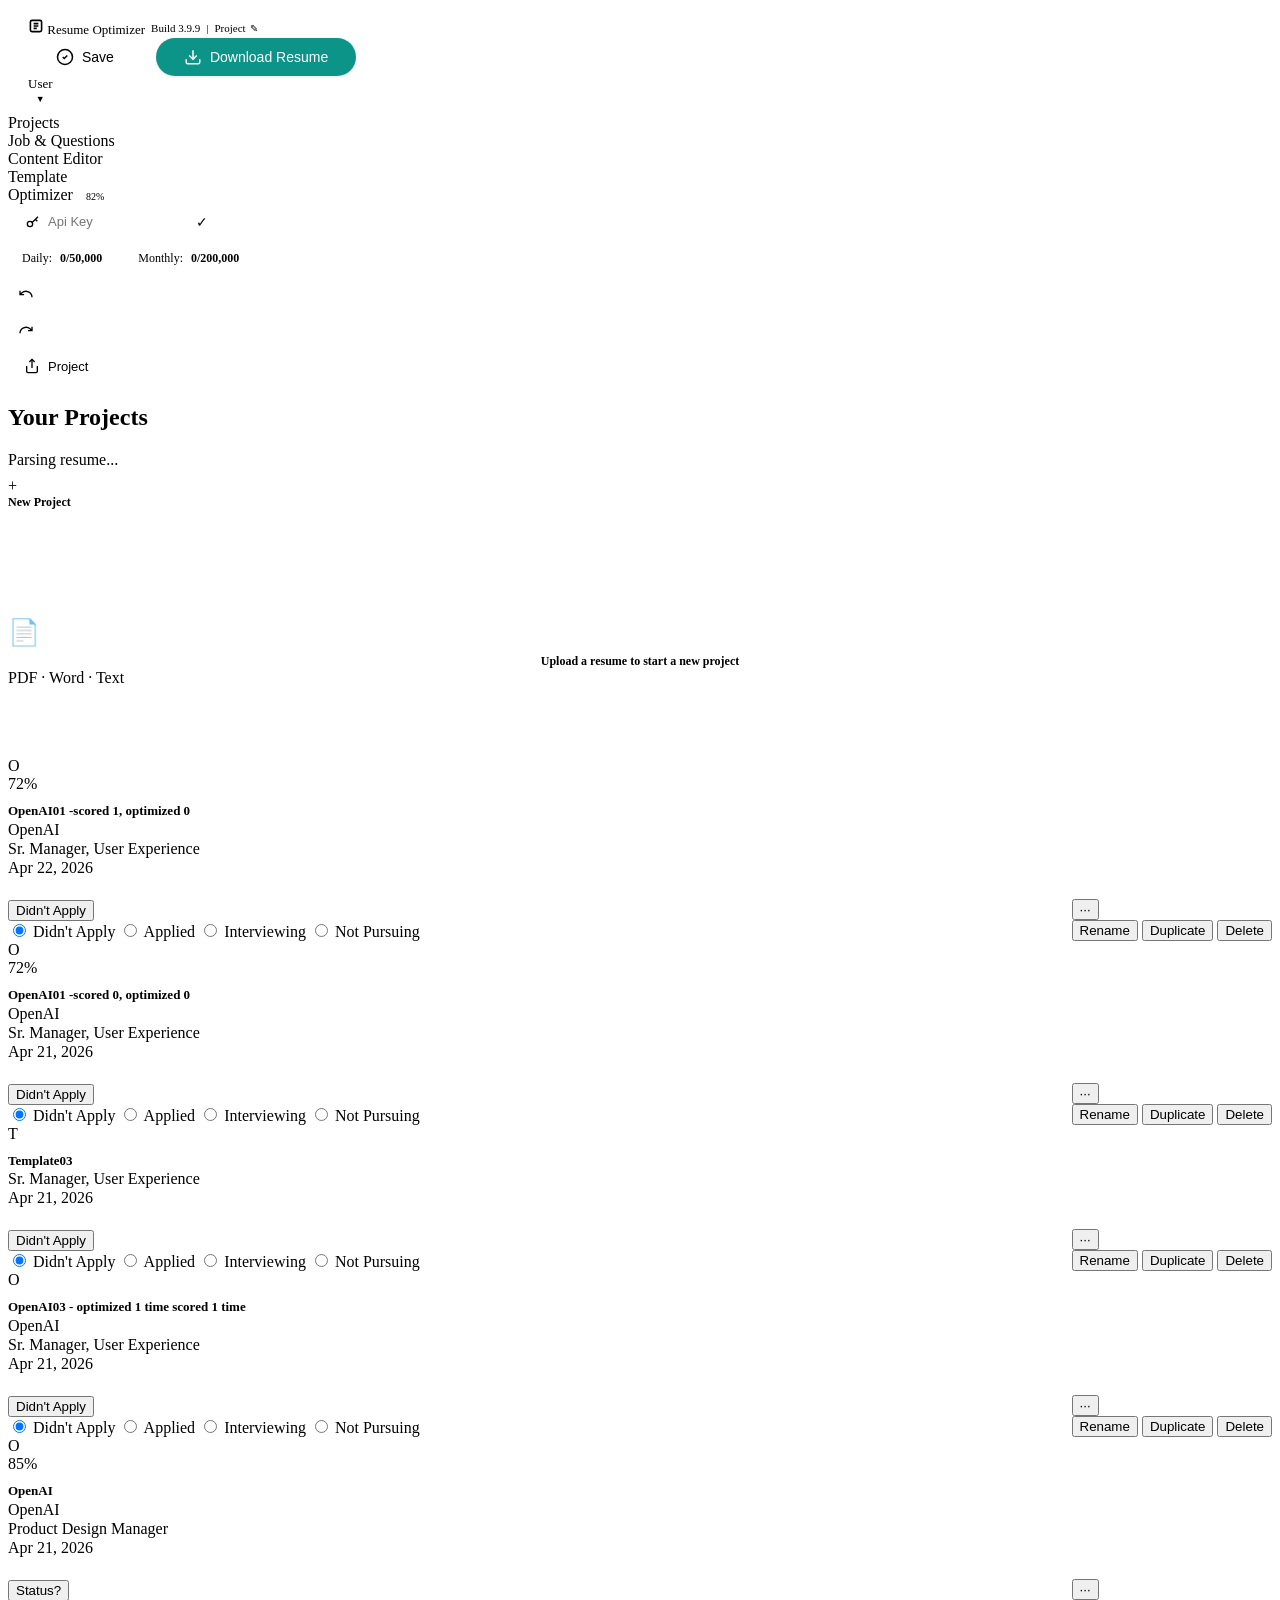
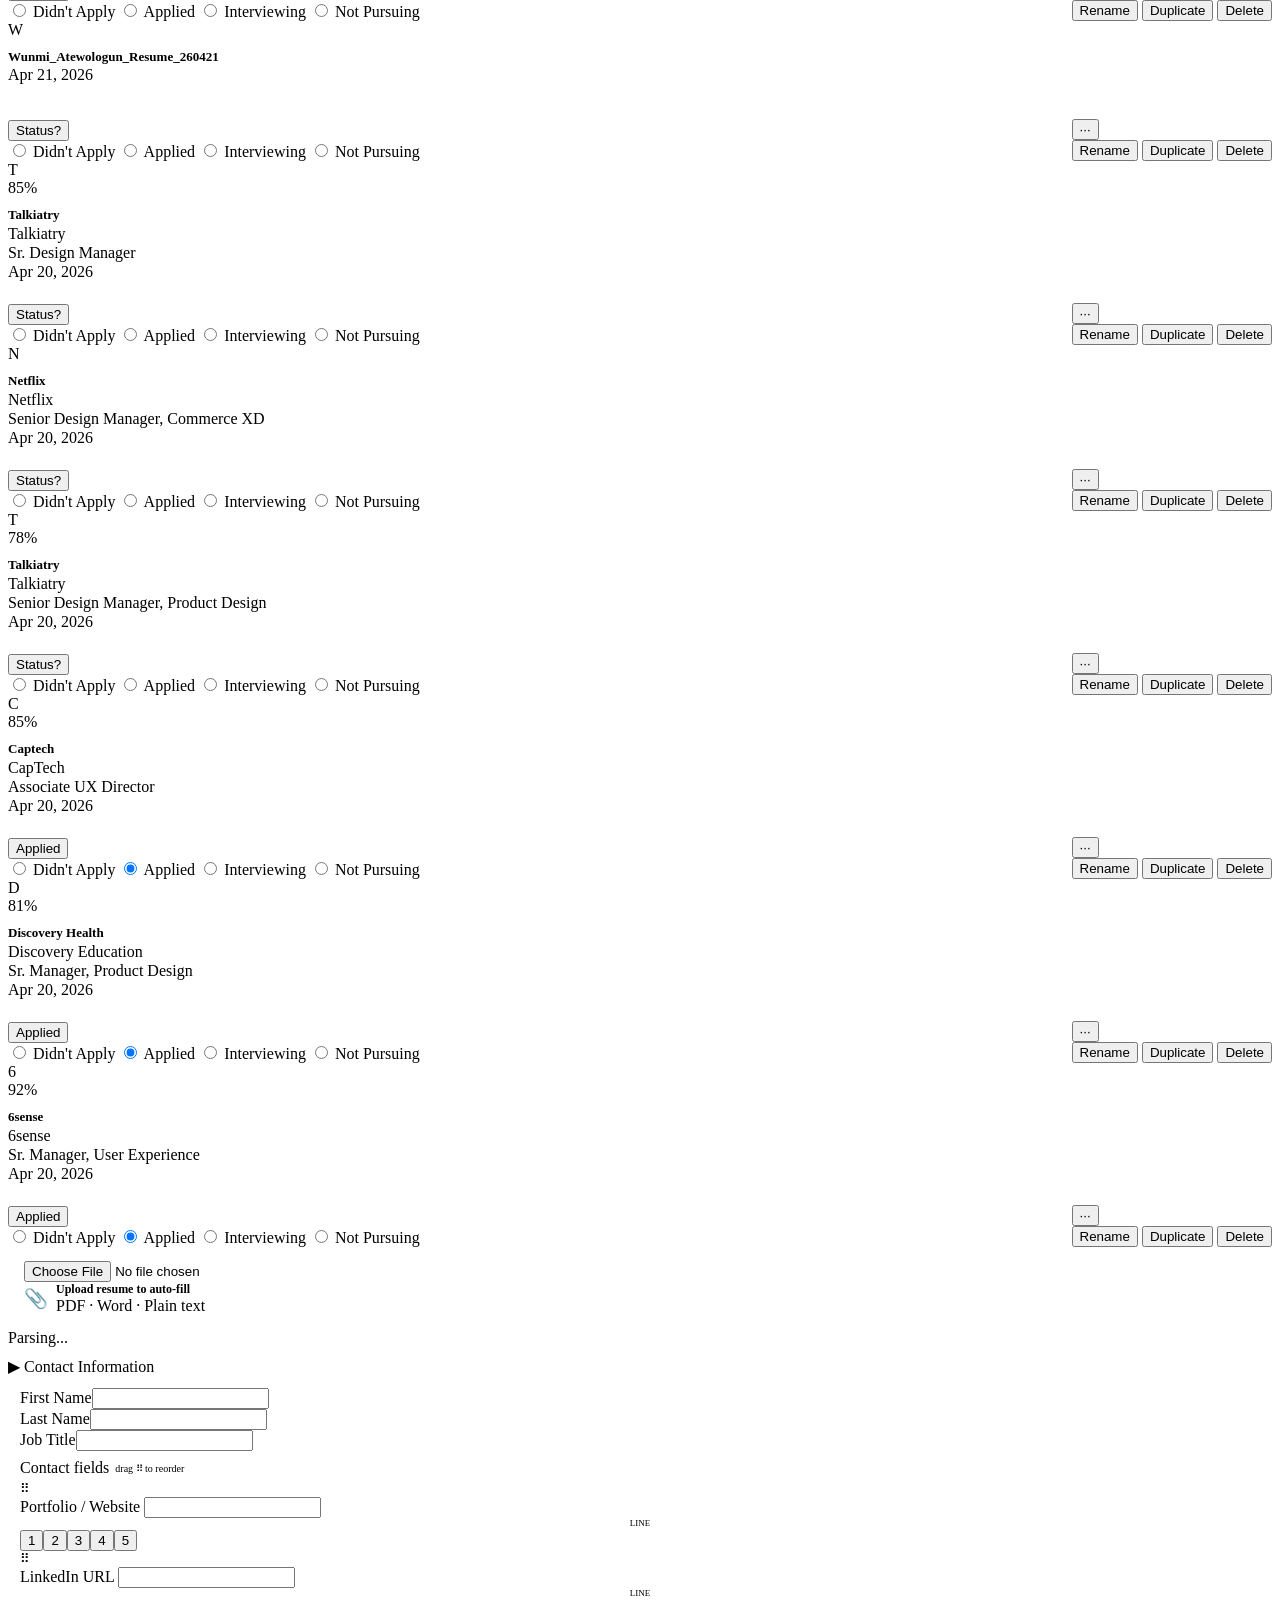
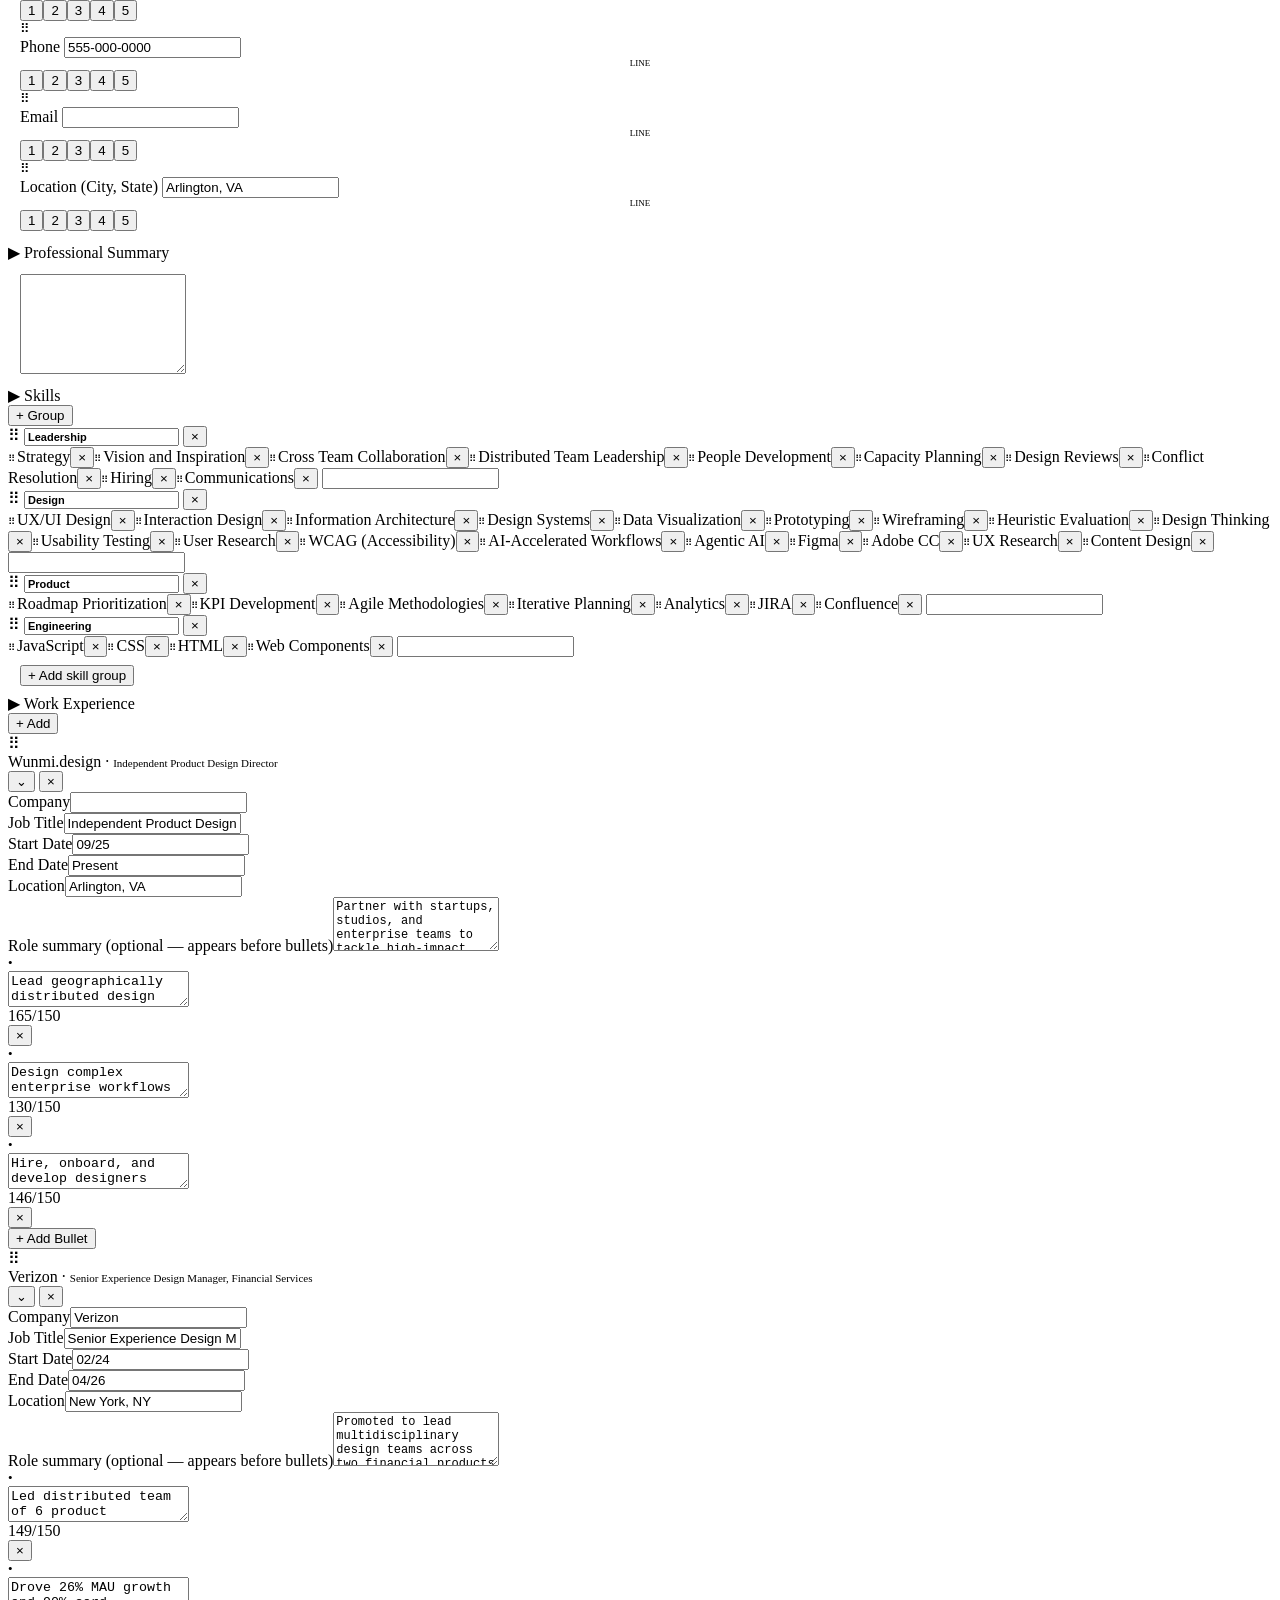
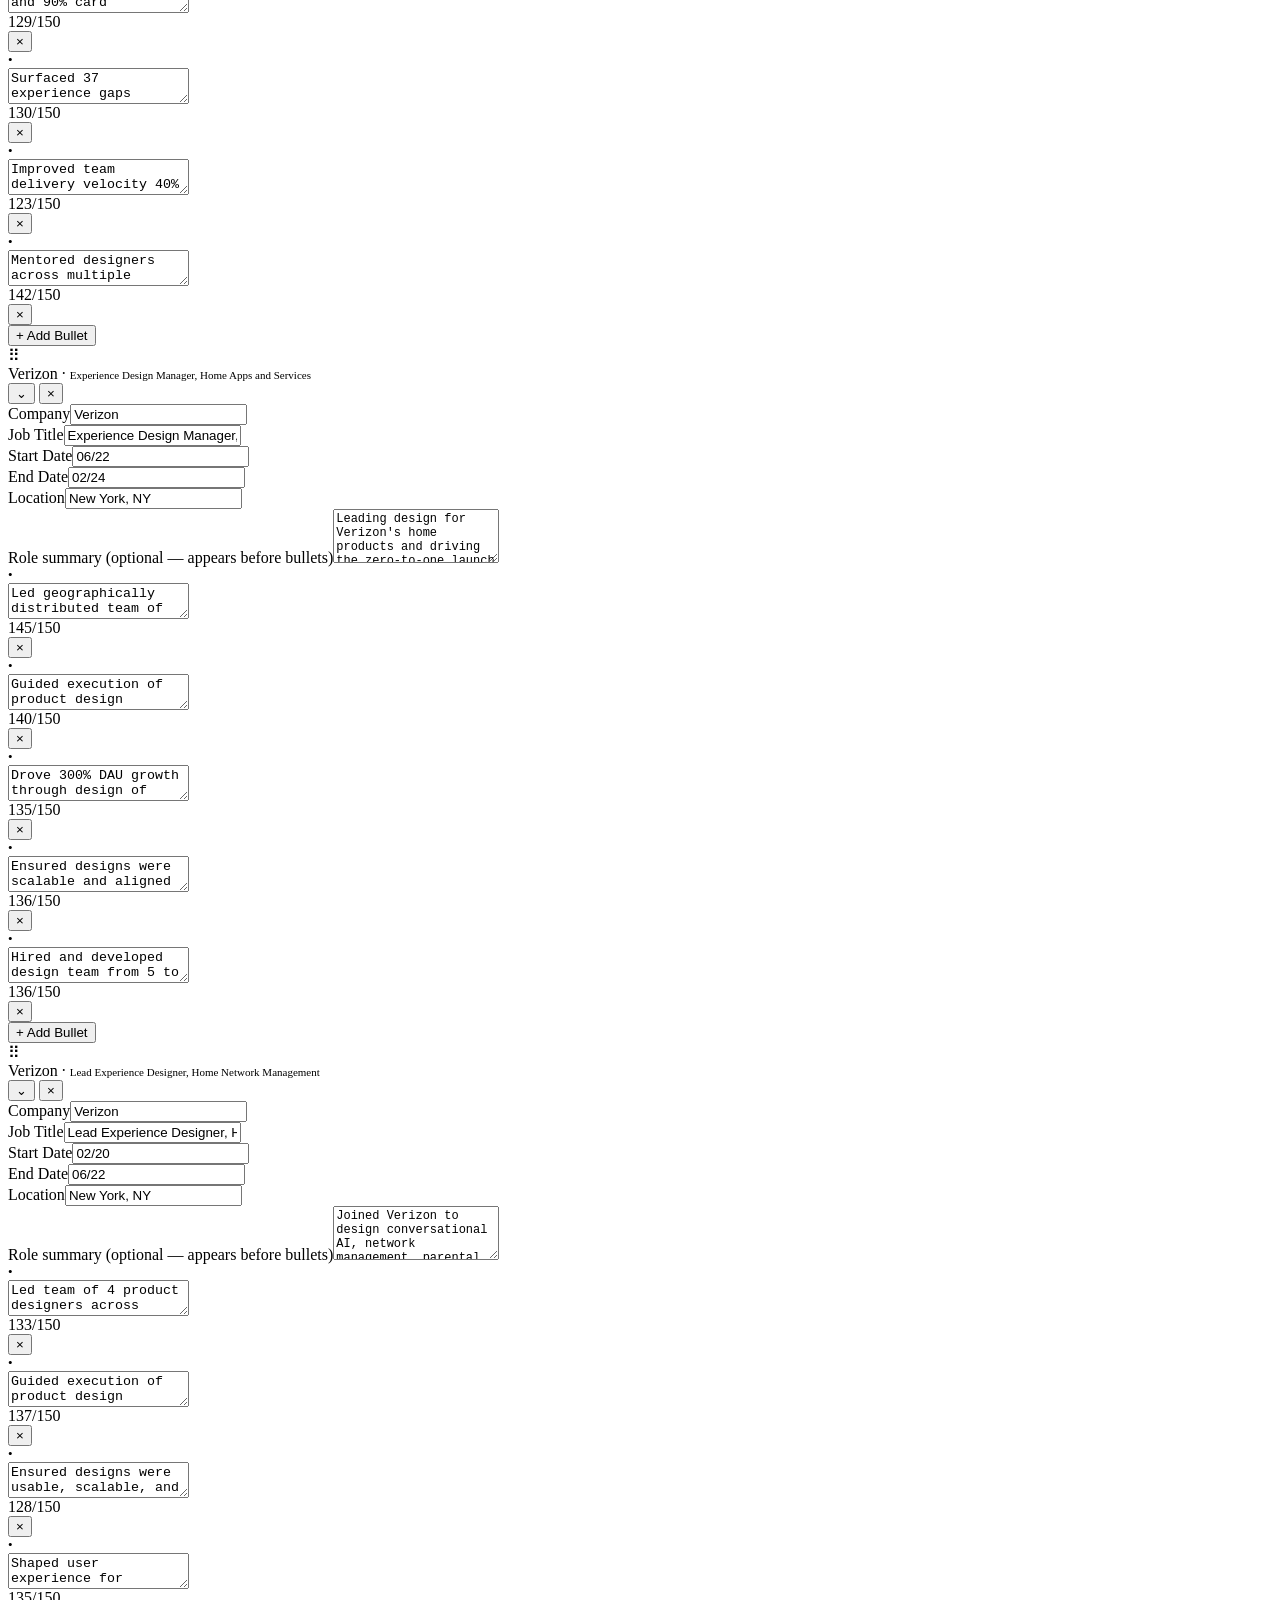
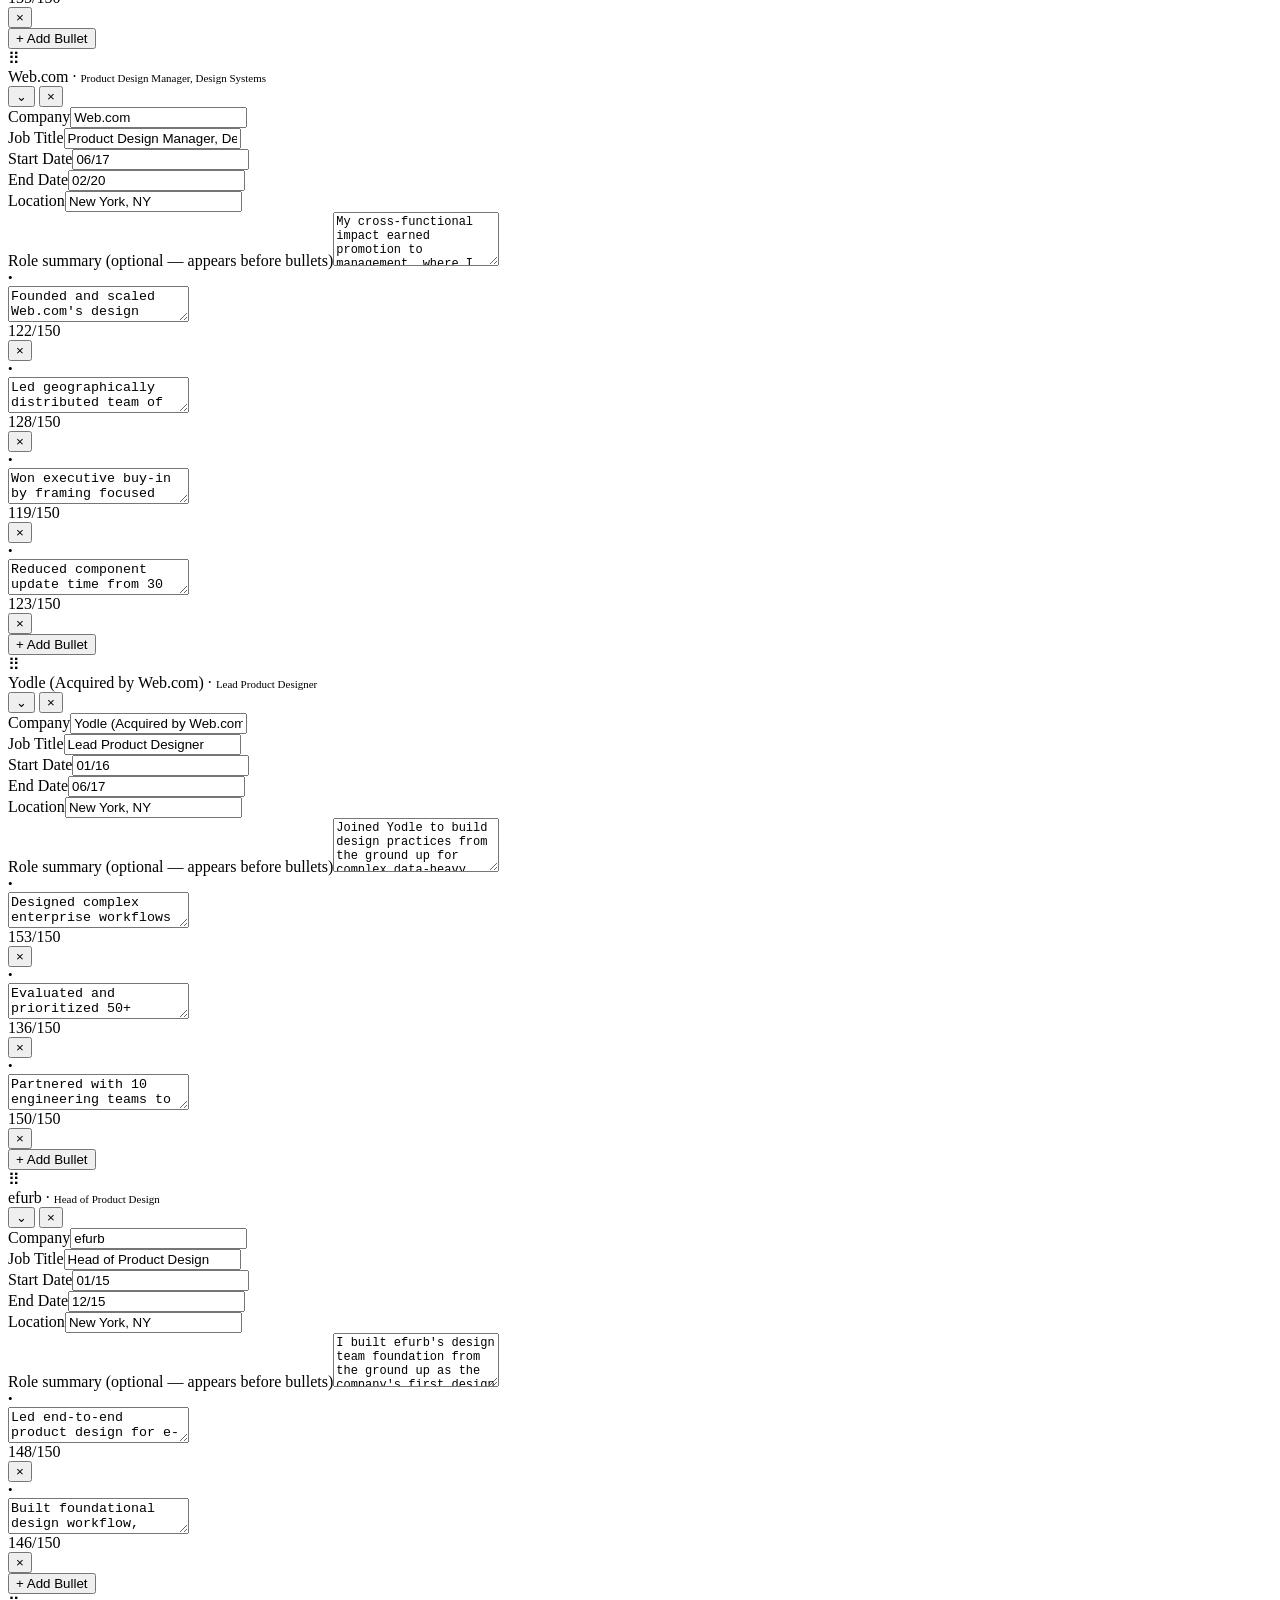
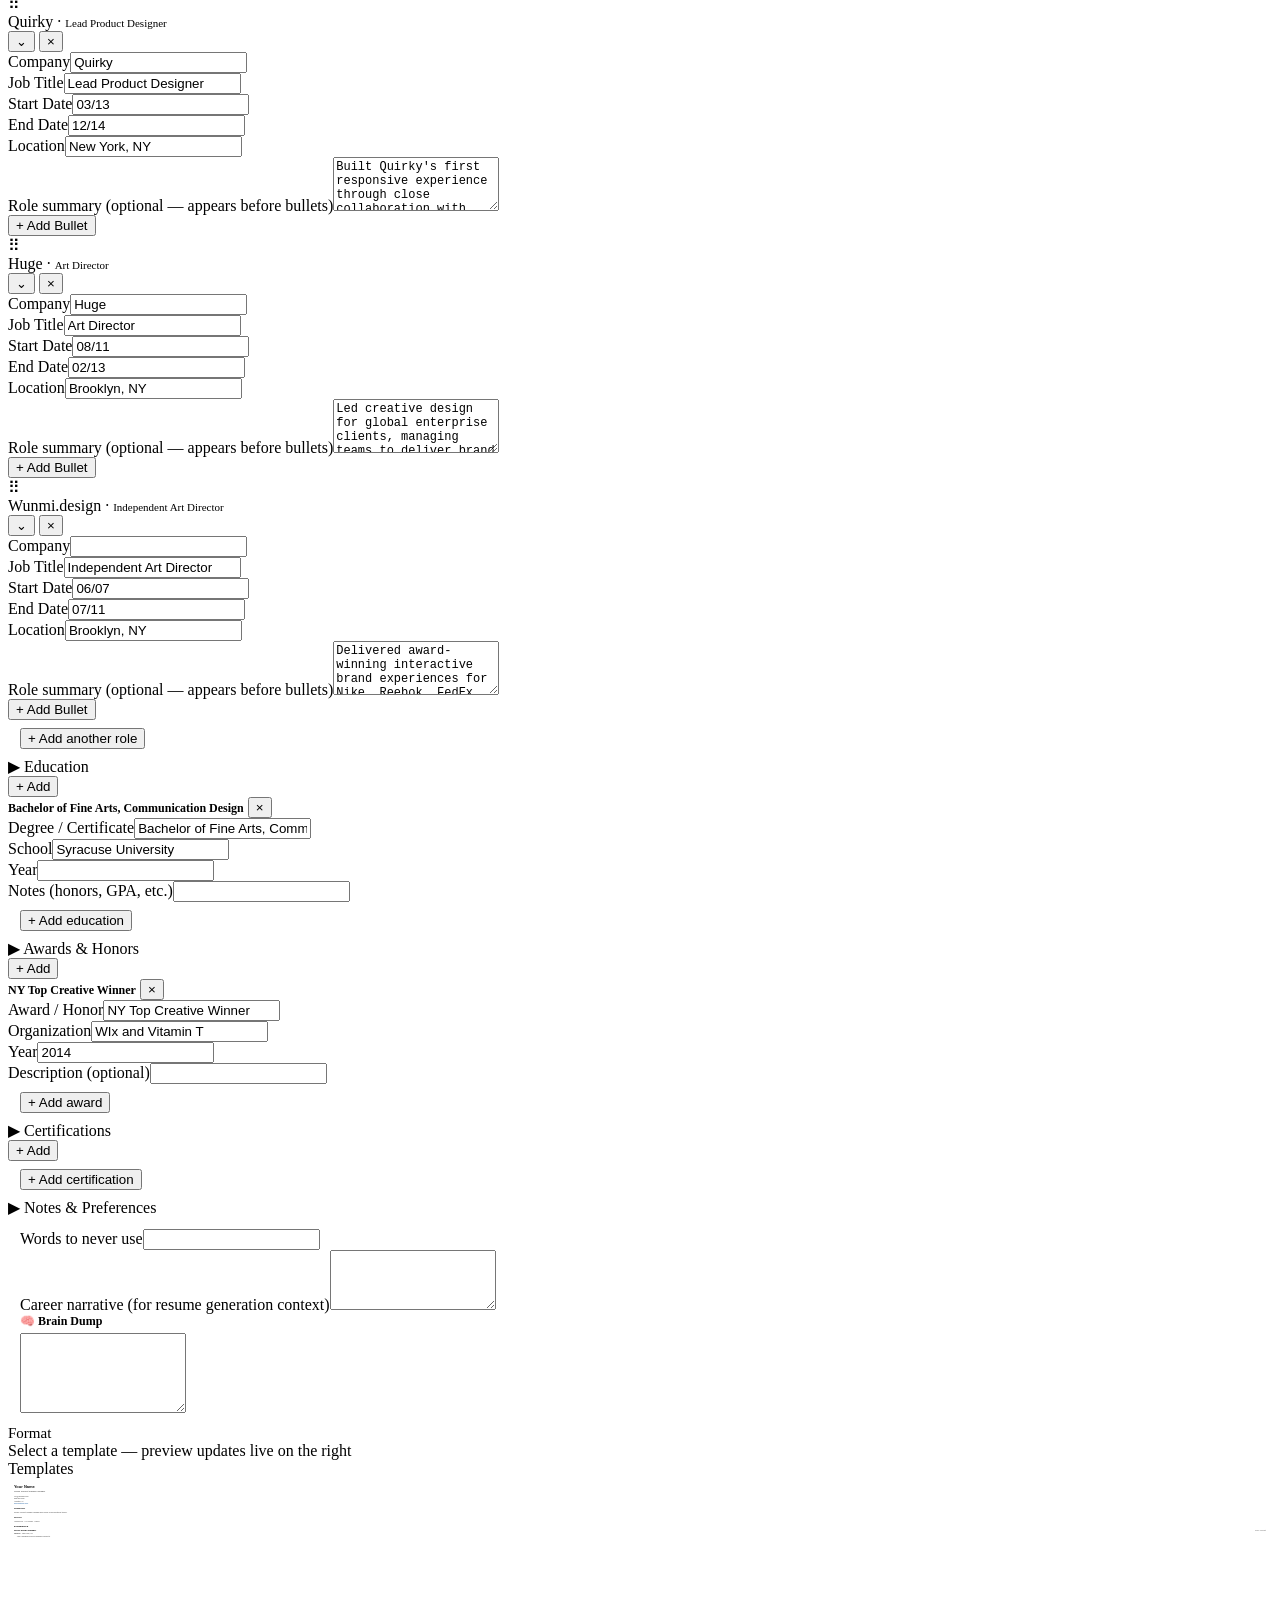
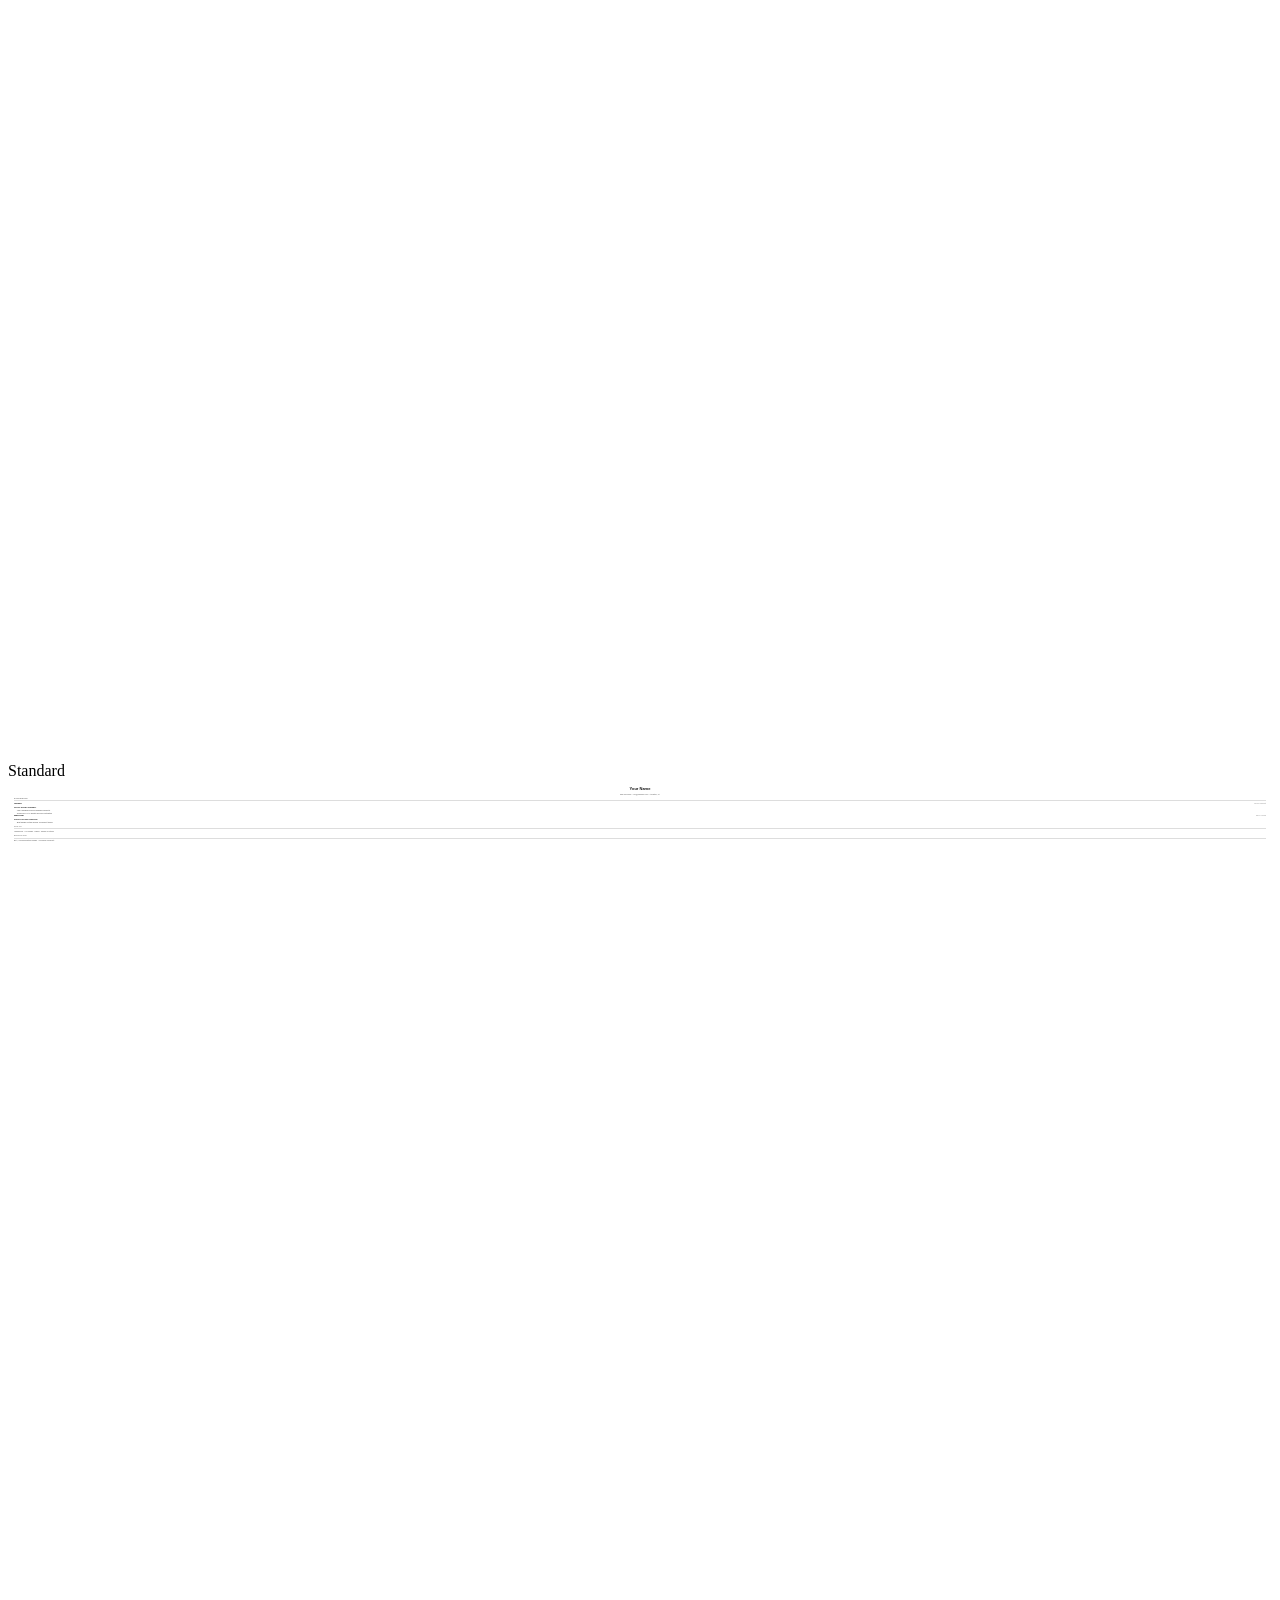
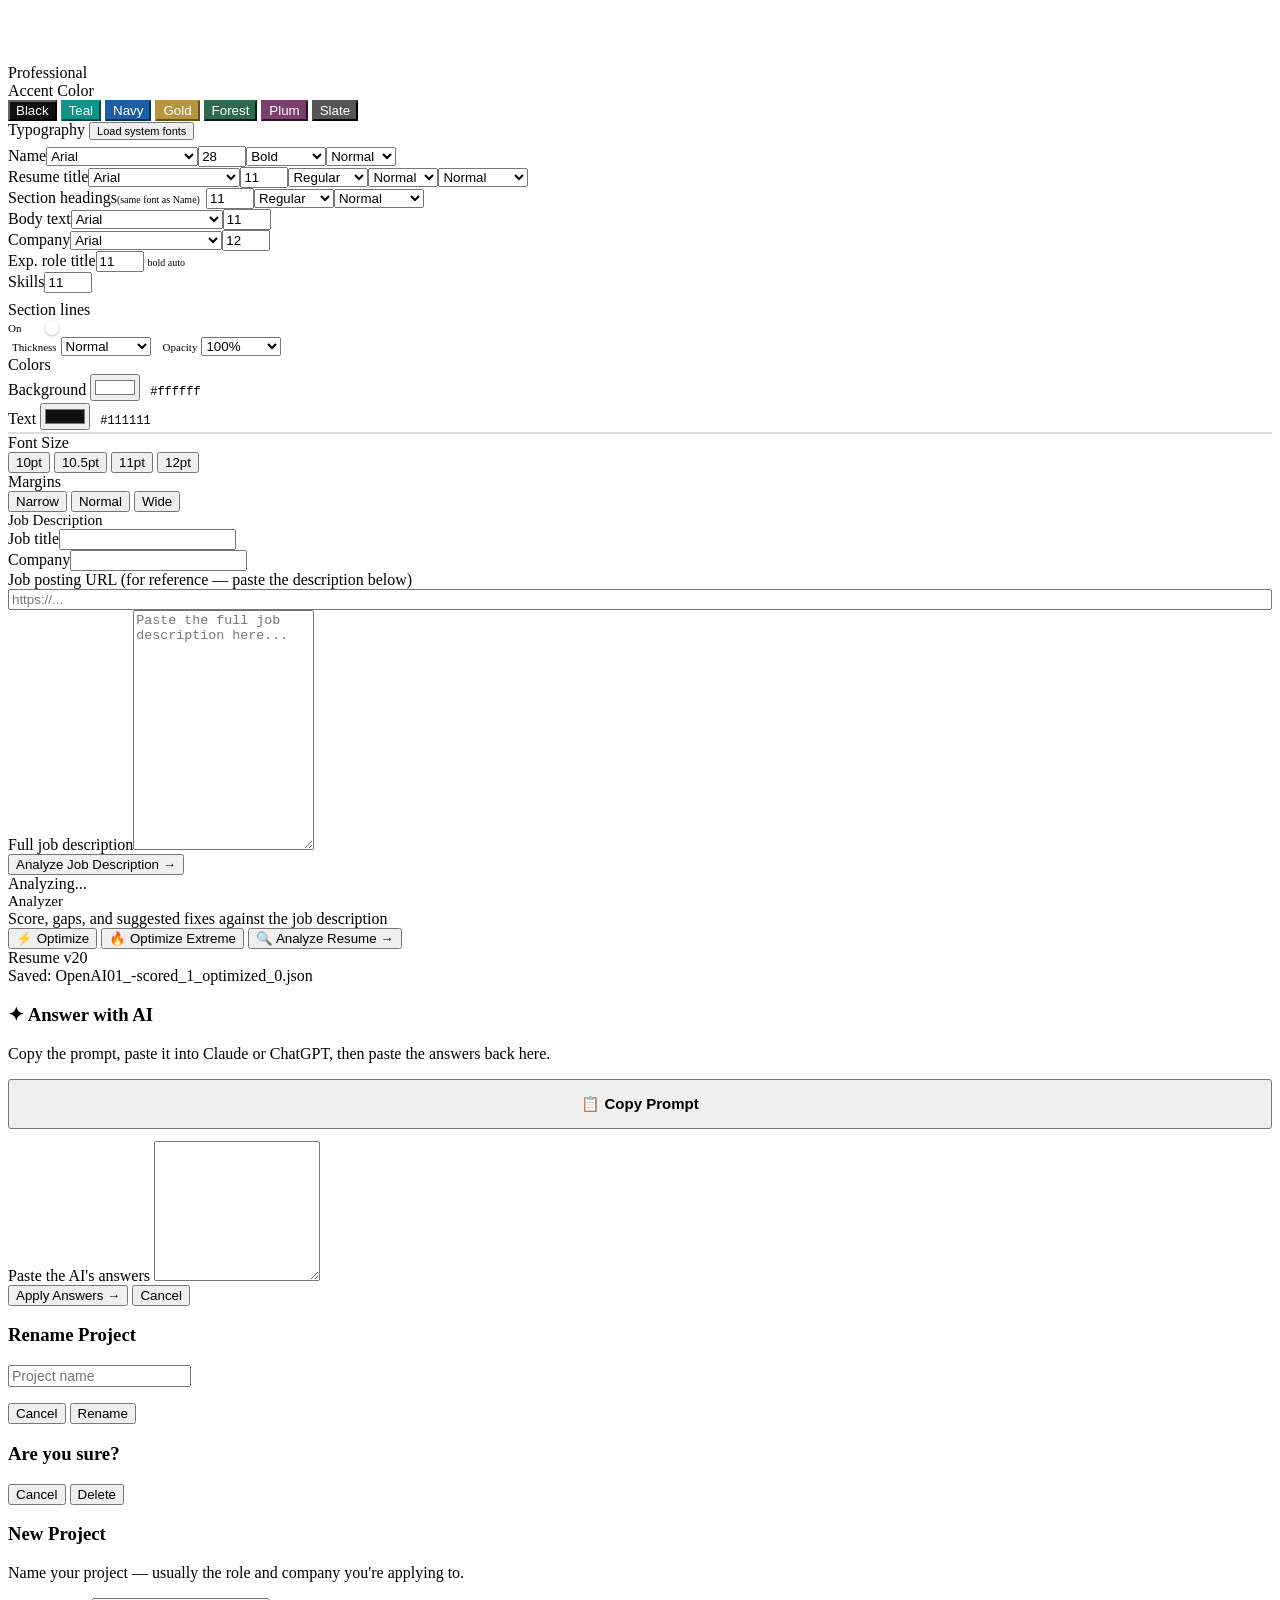
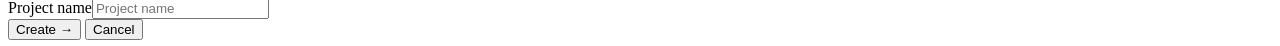
==== src/02-body.html @ 773197b1 "Build 3.9.9: Fix Bugs 65-68 (seniority, content protection, DOCX title, bullet scale) BUG 65 — SENIO" ====
<body>
<div class="app-shell">

  <!-- ═══ TOP BAR ═══ -->
  <div class="topbar" style="height:auto;min-height:64px;padding:10px 20px;gap:16px;justify-content:space-between;">
    <div style="display:flex;align-items:center;gap:6px;flex:0 1 auto;white-space:nowrap;min-width:0;overflow:hidden;">
      <div class="topbar-brand" style="gap:4px;font-size:13px;flex-shrink:0;">
        <svg viewBox="0 0 20 20" fill="none" stroke="currentColor" stroke-width="2" style="width:16px;height:16px;"><rect x="3" y="3" width="14" height="14" rx="2"></rect><path d="M7 7h6M7 10h6M7 13h4"></path></svg>
        Resume Optimizer
      </div>
      <span style="color:var(--muted);font-size:11px;flex-shrink:0;">Build 3.9.9</span>
      <span style="color:var(--border);font-size:11px;flex-shrink:0;">|</span>
      <div class="topbar-project" onclick="promptRenameProject()" style="display:flex;align-items:center;gap:4px;cursor:pointer;flex-shrink:1;min-width:0;">
        <span class="topbar-project-name" id="proj-name-display" style="font-size:11px;overflow:hidden;text-overflow:ellipsis;white-space:nowrap;color:var(--ink);">Project</span>
        <span class="edit-icon" id="proj-edit-icon" style="display:inline;font-size:10px;flex-shrink:0;color:var(--muted);">✎</span>
      </div>
    </div>
    
    <!-- Center: Save button + Download Resume button -->
    <div style="display:flex;align-items:center;gap:14px;flex:0 0 auto;">
      <button id="save-btn" onclick="if(!window._atsUser){handleAuthClick();return;}if(!proj){toast('No project open');return;}saveProject();toast('Saved to cloud')" title="Save to cloud" style="display:flex;align-items:center;gap:8px;padding:10px 28px;font-size:14px;font-weight:500;color:var(--ink);background:var(--white);border:1.5px solid var(--border);border-radius:999px;cursor:pointer;transition:all 0.2s;white-space:nowrap;" onmouseover="this.style.background='var(--surface)'" onmouseout="this.style.background='var(--white)'">
        <svg viewBox="0 0 24 24" fill="none" stroke="currentColor" stroke-width="2" style="width:18px;height:18px;"><circle cx="12" cy="12" r="10"></circle><path d="M9 12l2 2 4-4"></path></svg>
        Save
      </button>
      
      <!-- Download Resume (filled teal) -->
      <div style="position:relative;display:inline-block;" id="download-menu-wrap">
        <button onclick="toggleDownloadMenu(event)" style="display:flex;align-items:center;gap:8px;padding:10px 28px;font-size:14px;font-weight:500;color:#fff;background:#0d9488;border:none;border-radius:999px;cursor:pointer;transition:all 0.2s;white-space:nowrap;box-shadow:0 1px 3px rgba(0,0,0,0.1);" onmouseover="this.style.background='#0f766e'" onmouseout="this.style.background='#0d9488'">
          <svg viewBox="0 0 24 24" fill="none" stroke="currentColor" stroke-width="2" style="width:18px;height:18px;"><path d="M21 15v4a2 2 0 0 1-2 2H5a2 2 0 0 1-2-2v-4"></path><polyline points="7 10 12 15 17 10"></polyline><line x1="12" y1="15" x2="12" y2="3"></line></svg>
          Download Resume
        </button>
        <div id="download-dropdown" style="display:none;position:absolute;top:calc(100% + 4px);right:0;z-index:999;background:var(--white);border:1px solid var(--border);border-radius:8px;box-shadow:var(--shadow-lg);min-width:170px;overflow:hidden;">
          <button onclick="fmtSavePdf();closeDownloadMenu()" style="display:block;width:100%;text-align:left;padding:9px 14px;font-size:12px;background:none;border:none;cursor:pointer;color:var(--ink);" onmouseover="this.style.background='var(--surface)'" onmouseout="this.style.background='none'">↓ Save as PDF</button>
          <button onclick="fmtSaveDocx();closeDownloadMenu()" style="display:block;width:100%;text-align:left;padding:9px 14px;font-size:12px;background:none;border:none;cursor:pointer;color:var(--ink);" onmouseover="this.style.background='var(--surface)'" onmouseout="this.style.background='none'">↓ Save as .docx</button>
          <div style="height:1px;background:var(--border);margin:4px 0;"></div>
          <button onclick="closeDownloadMenu();setTimeout(exportWorkday,50)" style="display:block;width:100%;text-align:left;padding:9px 14px;font-size:12px;background:none;border:none;cursor:pointer;color:var(--ink);" onmouseover="this.style.background='var(--surface)'" onmouseout="this.style.background='none'">↓ Workday Export</button>
          <button onclick="closeDownloadMenu();setTimeout(exportIcims,50)" style="display:block;width:100%;text-align:left;padding:9px 14px;font-size:12px;background:none;border:none;cursor:pointer;color:var(--ink);" onmouseover="this.style.background='var(--surface)'" onmouseout="this.style.background='none'">↓ iCIMS Export</button>
        </div>
      </div>
    </div>
    
    <!-- Right: User avatar + name -->
    <div style="display:flex;align-items:center;gap:8px;cursor:pointer;flex-shrink:0;" id="user-profile-btn" onclick="handleAuthClick()">
      <img id="user-avatar" src="" alt="User" style="width:44px;height:44px;border-radius:50%;object-fit:cover;background:var(--border);display:none;flex-shrink:0;border:1px solid var(--border);">
      <div style="display:flex;flex-direction:column;align-items:center;font-size:13px;line-height:1.2;">
        <span id="user-first-name" style="font-weight:500;color:var(--ink);white-space:nowrap;">User</span>
        <span style="color:var(--muted);font-size:9px;margin-top:2px;">▼</span>
      </div>
    </div>
  </div>

  <!-- ═══ TAB BAR ═══ -->
  <div class="tabbar">
    <div class="tab active" id="tab-projects" onclick="switchTab(&#39;projects&#39;)">Projects</div>
    <div class="tab" id="tab-jd" onclick="switchTab('jd')">Job &amp; Questions</div>
    <div class="tab" id="tab-content" onclick="switchTab(&#39;content&#39;)">Content Editor</div>
    <div class="tab" id="tab-format" onclick="switchTab('format')">Template</div>
    <div class="tab" id="tab-analyzer" onclick="switchTab(&#39;analyzer&#39;)">Optimizer <span id="tab-analyzer-score" class="score-pill" style="font-size: 10px; padding: 1px 5px; margin-left: 4px;">82%</span></div>
    <div style="flex:1;"></div>
    
    <!-- API Key with key icon (rounded pill) -->
    <div style="display:flex;align-items:center;gap:8px;padding:0 16px;background:var(--white);border:1px solid var(--border);border-radius:999px;height:36px;margin-right:10px;">
      <svg viewBox="0 0 24 24" fill="none" stroke="currentColor" stroke-width="2" style="width:16px;height:16px;color:var(--muted);flex-shrink:0;"><circle cx="9" cy="15" r="4"></circle><path d="M21 4l-9.5 9.5M17 8l3 3"></path></svg>
      <input type="password" id="api-in" placeholder="Api Key" oninput="onApiKey(this.value)" style="border:none;outline:none;background:transparent;width:140px;font-size:13px;color:var(--ink);height:34px;line-height:34px;padding:0;">
      <span id="api-saved" style="display:inline;flex-shrink:0;font-size:14px;color:var(--teal);">✓</span>
    </div>
    
    <!-- Daily / Monthly counter pills -->
    <div style="display:flex;align-items:center;gap:8px;margin-right:10px;">
      <div style="display:flex;align-items:center;gap:8px;padding:0 14px;background:var(--surface);border-radius:999px;font-size:12px;font-weight:500;height:36px;">
        <span style="color:var(--ink);">Daily:</span>
        <span id="daily-usage" style="color:var(--ink);font-weight:600;">0/50,000</span>
      </div>
      <div style="display:flex;align-items:center;gap:8px;padding:0 14px;background:var(--surface);border-radius:999px;font-size:12px;font-weight:500;height:36px;">
        <span style="color:var(--ink);">Monthly:</span>
        <span id="monthly-usage" style="color:var(--ink);font-weight:600;">0/200,000</span>
      </div>
    </div>
    
    <!-- Undo / Redo (circular icon buttons) -->
    <button id="undo-btn" onclick="undoVersion()" title="Undo" style="display:flex;align-items:center;justify-content:center;width:36px;height:36px;background:var(--white);border:1px solid var(--border);border-radius:50%;cursor:pointer;margin-right:6px;transition:all 0.2s;padding:0;" onmouseover="this.style.background='var(--surface)'" onmouseout="this.style.background='var(--white)'">
      <svg viewBox="0 0 24 24" fill="none" stroke="currentColor" stroke-width="2" style="width:16px;height:16px;color:var(--ink);"><path d="M3 7v6h6M21 17a9 9 0 0 0-15-6.7L3 13"></path></svg>
    </button>
    <button id="redo-btn" onclick="redoVersion()" title="Redo" style="display:flex;align-items:center;justify-content:center;width:36px;height:36px;background:var(--white);border:1px solid var(--border);border-radius:50%;cursor:pointer;margin-right:10px;transition:all 0.2s;padding:0;" onmouseover="this.style.background='var(--surface)'" onmouseout="this.style.background='var(--white)'">
      <svg viewBox="0 0 24 24" fill="none" stroke="currentColor" stroke-width="2" style="width:16px;height:16px;color:var(--ink);"><path d="M21 7v6h-6M3 17a9 9 0 0 1 15-6.7L21 13"></path></svg>
    </button>
    
    <!-- Project / Export menu (with share icon) -->
    <div style="position:relative;display:inline-block;" id="file-menu-wrap">
      <button onclick="document.getElementById('file-dropdown').style.display=document.getElementById('file-dropdown').style.display==='block'?'none':'block'" style="display:flex;align-items:center;gap:8px;padding:0 16px;font-size:13px;font-weight:500;color:var(--ink);background:var(--white);border:1px solid var(--border);border-radius:999px;cursor:pointer;transition:all 0.2s;height:36px;" onmouseover="this.style.background='var(--surface)'" onmouseout="this.style.background='var(--white)'">
        <svg viewBox="0 0 24 24" fill="none" stroke="currentColor" stroke-width="2" style="width:16px;height:16px;"><path d="M4 12v8a2 2 0 0 0 2 2h12a2 2 0 0 0 2-2v-8"></path><polyline points="16 6 12 2 8 6"></polyline><line x1="12" y1="2" x2="12" y2="15"></line></svg>
        Project
      </button>
      <div id="file-dropdown" style="display:none;position:absolute;top:calc(100% + 4px);right:0;z-index:999;background:var(--white);border:1px solid var(--border);border-radius:8px;box-shadow:var(--shadow-lg);min-width:160px;overflow:hidden;" onmouseleave="this.style.display='none'">
        <div style="padding:6px 14px;font-size:12px;cursor:pointer;white-space:nowrap;" onmouseenter="this.style.background='var(--surface)'" onmouseleave="this.style.background=''" onclick="saveProjectToDisk();document.getElementById('file-dropdown').style.display='none'">↑ Export project</div>
        <div style="padding:6px 14px;font-size:12px;cursor:pointer;white-space:nowrap;" onmouseenter="this.style.background='var(--surface)'" onmouseleave="this.style.background=''" onclick="loadProjectFromDisk();document.getElementById('file-dropdown').style.display='none'">↓ Load project</div>
        <div style="padding:6px 14px;font-size:12px;cursor:pointer;white-space:nowrap;" onmouseenter="this.style.background='var(--surface)'" onmouseleave="this.style.background=''" onclick="saveAsNewProject();document.getElementById('file-dropdown').style.display='none'">📄 Save as new</div>
      </div>
    </div>
  </div>

  <!-- ═══ MAIN LAYOUT ═══ -->
  <div class="main-layout">

    <!-- ══ LEFT PANEL ══ -->
    <div class="left-panel">

      <!-- ── PROJECTS ── -->
      <div class="panel-view active" id="view-projects">
        <div class="projects-header">
          <h2>Your Projects</h2>
        </div>

        <!-- Loading row for projects upload -->
        <div class="loading-row mt-1" id="upload-loading-projects" style="margin-bottom:8px;">
          <div class="spin"></div>
          <span id="upload-msg-projects">Parsing resume...</span>
        </div>

        <div class="proj-grid" id="proj-grid">
  <div class="proj-card new-card" onclick="showNewProjectModal()" style="min-height:140px;">
    <div class="proj-card-icon">+</div>
    <div style="font-size:12px;font-weight:600;">New Project</div>
  </div>
  <div class="proj-card new-card" id="upload-zone-projects" onclick="document.getElementById(&#39;file-in-projects&#39;).click()" ondragover="onDragOver(event,&#39;upload-zone-projects&#39;)" ondrop="onDropProjects(event)" ondragleave="document.getElementById(&#39;upload-zone-projects&#39;).classList.remove(&#39;drag&#39;)" style="min-height:140px;cursor:pointer;">
    <input type="file" id="file-in-projects" accept=".pdf,.doc,.docx,.txt" style="display:none" onchange="onFileSelectProjects(event)">
    <div style="font-size:1.6rem;margin-bottom:6px;">📄</div>
    <div style="font-size:12px;font-weight:600;text-align:center;padding:0 8px;">Upload a resume to start a new project</div>
    <div class="text-xs text-muted mt-1">PDF · Word · Text</div>
  </div><div class="proj-card" onclick="loadProject(&#39;p_1776811923794&#39;)" data-company="OpenAI" style="min-height:140px;display:flex;flex-direction:column;">
      <!-- Top row: logo + score -->
      <div class="flex-between" style="margin-bottom:10px;align-items:flex-start;">
        <div style="display:flex;align-items:center;gap:8px;"><img class="proj-logo" src="./ATS Resume_files/favicons" alt="" onerror="this.style.display=&#39;none&#39;;this.nextElementSibling.style.display=&#39;flex&#39;;">
         <div class="proj-logo-placeholder" style="display:none;">O</div></div>
        <span class="proj-card-score mid">72%</span>
      </div>
      <!-- Middle: name, meta -->
      <div class="proj-card-name" style="font-size:13px;font-weight:700;">OpenAI01 -scored 1, optimized 0</div>
      <div class="proj-card-meta" style="margin-top:2px;">OpenAI</div>
      <div class="proj-card-meta" style="margin-top:1px;">Sr. Manager, User Experience </div>
      <div class="proj-card-meta" style="margin-top:1px;">Apr 22, 2026</div>
      <div style="flex:1;"></div>
      <!-- Bottom row: status left, ellipsis right -->
      <div style="display:flex;align-items:center;justify-content:space-between;margin-top:12px;padding-top:10px;border-top:1px solid var(--border);" onclick="event.stopPropagation()">
        <div class="status-wrap">
          <button class="status-btn didnt-apply" onclick="toggleStatusPopup(&#39;p_1776811923794&#39;,event)" aria-label="Set application status">Didn't Apply</button>
          <div class="status-popup" id="status-p_1776811923794" role="menu">
            <label><input type="radio" name="status-p_1776811923794" value="didnt-apply" checked="" onchange="setProjectStatus(&#39;p_1776811923794&#39;,&#39;didnt-apply&#39;)"> Didn't Apply</label>
            <label><input type="radio" name="status-p_1776811923794" value="applied" onchange="setProjectStatus(&#39;p_1776811923794&#39;,&#39;applied&#39;)"> Applied</label>
            <label><input type="radio" name="status-p_1776811923794" value="interviewing" onchange="setProjectStatus(&#39;p_1776811923794&#39;,&#39;interviewing&#39;)"> Interviewing</label>
            <label><input type="radio" name="status-p_1776811923794" value="not-pursuing" onchange="setProjectStatus(&#39;p_1776811923794&#39;,&#39;not-pursuing&#39;)"> Not Pursuing</label>
          </div>
        </div>
        <div class="proj-card-menu">
          <button class="proj-ellipsis" onclick="toggleProjMenu(&#39;p_1776811923794&#39;,event)" title="More options" aria-label="Project options">···</button>
          <div class="proj-dropdown" id="menu-p_1776811923794">
            <button onclick="renameProjectClick(&#39;p_1776811923794&#39;,&#39;OpenAI01 -scored 1, optimized 0&#39;)">Rename</button>
            <button onclick="dupProject(&#39;p_1776811923794&#39;);closeProjMenus()">Duplicate</button>
            <button class="danger" onclick="deleteProjectClick(&#39;p_1776811923794&#39;,&#39;OpenAI01 -scored 1, optimized 0&#39;)">Delete</button>
          </div>
        </div>
      </div>
    </div><div class="proj-card" onclick="loadProject(&#39;p_1776807559083&#39;)" data-company="OpenAI" style="min-height:140px;display:flex;flex-direction:column;">
      <!-- Top row: logo + score -->
      <div class="flex-between" style="margin-bottom:10px;align-items:flex-start;">
        <div style="display:flex;align-items:center;gap:8px;"><img class="proj-logo" src="./ATS Resume_files/favicons" alt="" onerror="this.style.display=&#39;none&#39;;this.nextElementSibling.style.display=&#39;flex&#39;;">
         <div class="proj-logo-placeholder" style="display:none;">O</div></div>
        <span class="proj-card-score mid">72%</span>
      </div>
      <!-- Middle: name, meta -->
      <div class="proj-card-name" style="font-size:13px;font-weight:700;">OpenAI01 -scored 0, optimized 0</div>
      <div class="proj-card-meta" style="margin-top:2px;">OpenAI</div>
      <div class="proj-card-meta" style="margin-top:1px;">Sr. Manager, User Experience </div>
      <div class="proj-card-meta" style="margin-top:1px;">Apr 21, 2026</div>
      <div style="flex:1;"></div>
      <!-- Bottom row: status left, ellipsis right -->
      <div style="display:flex;align-items:center;justify-content:space-between;margin-top:12px;padding-top:10px;border-top:1px solid var(--border);" onclick="event.stopPropagation()">
        <div class="status-wrap">
          <button class="status-btn didnt-apply" onclick="toggleStatusPopup(&#39;p_1776807559083&#39;,event)" aria-label="Set application status">Didn't Apply</button>
          <div class="status-popup" id="status-p_1776807559083" role="menu">
            <label><input type="radio" name="status-p_1776807559083" value="didnt-apply" checked="" onchange="setProjectStatus(&#39;p_1776807559083&#39;,&#39;didnt-apply&#39;)"> Didn't Apply</label>
            <label><input type="radio" name="status-p_1776807559083" value="applied" onchange="setProjectStatus(&#39;p_1776807559083&#39;,&#39;applied&#39;)"> Applied</label>
            <label><input type="radio" name="status-p_1776807559083" value="interviewing" onchange="setProjectStatus(&#39;p_1776807559083&#39;,&#39;interviewing&#39;)"> Interviewing</label>
            <label><input type="radio" name="status-p_1776807559083" value="not-pursuing" onchange="setProjectStatus(&#39;p_1776807559083&#39;,&#39;not-pursuing&#39;)"> Not Pursuing</label>
          </div>
        </div>
        <div class="proj-card-menu">
          <button class="proj-ellipsis" onclick="toggleProjMenu(&#39;p_1776807559083&#39;,event)" title="More options" aria-label="Project options">···</button>
          <div class="proj-dropdown" id="menu-p_1776807559083">
            <button onclick="renameProjectClick(&#39;p_1776807559083&#39;,&#39;OpenAI01 -scored 0, optimized 0&#39;)">Rename</button>
            <button onclick="dupProject(&#39;p_1776807559083&#39;);closeProjMenus()">Duplicate</button>
            <button class="danger" onclick="deleteProjectClick(&#39;p_1776807559083&#39;,&#39;OpenAI01 -scored 0, optimized 0&#39;)">Delete</button>
          </div>
        </div>
      </div>
    </div><div class="proj-card" onclick="loadProject(&#39;p_1776807340067&#39;)" data-company="" style="min-height:140px;display:flex;flex-direction:column;">
      <!-- Top row: logo + score -->
      <div class="flex-between" style="margin-bottom:10px;align-items:flex-start;">
        <div style="display:flex;align-items:center;gap:8px;"><div class="proj-logo-placeholder">T</div></div>
        <span></span>
      </div>
      <!-- Middle: name, meta -->
      <div class="proj-card-name" style="font-size:13px;font-weight:700;">Template03</div>
      
      <div class="proj-card-meta" style="margin-top:1px;">Sr. Manager, User Experience </div>
      <div class="proj-card-meta" style="margin-top:1px;">Apr 21, 2026</div>
      <div style="flex:1;"></div>
      <!-- Bottom row: status left, ellipsis right -->
      <div style="display:flex;align-items:center;justify-content:space-between;margin-top:12px;padding-top:10px;border-top:1px solid var(--border);" onclick="event.stopPropagation()">
        <div class="status-wrap">
          <button class="status-btn didnt-apply" onclick="toggleStatusPopup(&#39;p_1776807340067&#39;,event)" aria-label="Set application status">Didn't Apply</button>
          <div class="status-popup" id="status-p_1776807340067" role="menu">
            <label><input type="radio" name="status-p_1776807340067" value="didnt-apply" checked="" onchange="setProjectStatus(&#39;p_1776807340067&#39;,&#39;didnt-apply&#39;)"> Didn't Apply</label>
            <label><input type="radio" name="status-p_1776807340067" value="applied" onchange="setProjectStatus(&#39;p_1776807340067&#39;,&#39;applied&#39;)"> Applied</label>
            <label><input type="radio" name="status-p_1776807340067" value="interviewing" onchange="setProjectStatus(&#39;p_1776807340067&#39;,&#39;interviewing&#39;)"> Interviewing</label>
            <label><input type="radio" name="status-p_1776807340067" value="not-pursuing" onchange="setProjectStatus(&#39;p_1776807340067&#39;,&#39;not-pursuing&#39;)"> Not Pursuing</label>
          </div>
        </div>
        <div class="proj-card-menu">
          <button class="proj-ellipsis" onclick="toggleProjMenu(&#39;p_1776807340067&#39;,event)" title="More options" aria-label="Project options">···</button>
          <div class="proj-dropdown" id="menu-p_1776807340067">
            <button onclick="renameProjectClick(&#39;p_1776807340067&#39;,&#39;Template03&#39;)">Rename</button>
            <button onclick="dupProject(&#39;p_1776807340067&#39;);closeProjMenus()">Duplicate</button>
            <button class="danger" onclick="deleteProjectClick(&#39;p_1776807340067&#39;,&#39;Template03&#39;)">Delete</button>
          </div>
        </div>
      </div>
    </div><div class="proj-card" onclick="loadProject(&#39;p_1776809316489&#39;)" data-company="OpenAI" style="min-height:140px;display:flex;flex-direction:column;">
      <!-- Top row: logo + score -->
      <div class="flex-between" style="margin-bottom:10px;align-items:flex-start;">
        <div style="display:flex;align-items:center;gap:8px;"><img class="proj-logo" src="./ATS Resume_files/favicons" alt="" onerror="this.style.display=&#39;none&#39;;this.nextElementSibling.style.display=&#39;flex&#39;;">
         <div class="proj-logo-placeholder" style="display:none;">O</div></div>
        <span></span>
      </div>
      <!-- Middle: name, meta -->
      <div class="proj-card-name" style="font-size:13px;font-weight:700;">OpenAI03 - optimized 1 time scored 1 time</div>
      <div class="proj-card-meta" style="margin-top:2px;">OpenAI</div>
      <div class="proj-card-meta" style="margin-top:1px;">Sr. Manager, User Experience </div>
      <div class="proj-card-meta" style="margin-top:1px;">Apr 21, 2026</div>
      <div style="flex:1;"></div>
      <!-- Bottom row: status left, ellipsis right -->
      <div style="display:flex;align-items:center;justify-content:space-between;margin-top:12px;padding-top:10px;border-top:1px solid var(--border);" onclick="event.stopPropagation()">
        <div class="status-wrap">
          <button class="status-btn didnt-apply" onclick="toggleStatusPopup(&#39;p_1776809316489&#39;,event)" aria-label="Set application status">Didn't Apply</button>
          <div class="status-popup" id="status-p_1776809316489" role="menu">
            <label><input type="radio" name="status-p_1776809316489" value="didnt-apply" checked="" onchange="setProjectStatus(&#39;p_1776809316489&#39;,&#39;didnt-apply&#39;)"> Didn't Apply</label>
            <label><input type="radio" name="status-p_1776809316489" value="applied" onchange="setProjectStatus(&#39;p_1776809316489&#39;,&#39;applied&#39;)"> Applied</label>
            <label><input type="radio" name="status-p_1776809316489" value="interviewing" onchange="setProjectStatus(&#39;p_1776809316489&#39;,&#39;interviewing&#39;)"> Interviewing</label>
            <label><input type="radio" name="status-p_1776809316489" value="not-pursuing" onchange="setProjectStatus(&#39;p_1776809316489&#39;,&#39;not-pursuing&#39;)"> Not Pursuing</label>
          </div>
        </div>
        <div class="proj-card-menu">
          <button class="proj-ellipsis" onclick="toggleProjMenu(&#39;p_1776809316489&#39;,event)" title="More options" aria-label="Project options">···</button>
          <div class="proj-dropdown" id="menu-p_1776809316489">
            <button onclick="renameProjectClick(&#39;p_1776809316489&#39;,&#39;OpenAI03 - optimized 1 time scored 1 time&#39;)">Rename</button>
            <button onclick="dupProject(&#39;p_1776809316489&#39;);closeProjMenus()">Duplicate</button>
            <button class="danger" onclick="deleteProjectClick(&#39;p_1776809316489&#39;,&#39;OpenAI03 - optimized 1 time scored 1 time&#39;)">Delete</button>
          </div>
        </div>
      </div>
    </div><div class="proj-card" onclick="loadProject(&#39;p_1776745363953&#39;)" data-company="OpenAI" style="min-height:140px;display:flex;flex-direction:column;">
      <!-- Top row: logo + score -->
      <div class="flex-between" style="margin-bottom:10px;align-items:flex-start;">
        <div style="display:flex;align-items:center;gap:8px;"><img class="proj-logo" src="./ATS Resume_files/favicons" alt="" onerror="this.style.display=&#39;none&#39;;this.nextElementSibling.style.display=&#39;flex&#39;;">
         <div class="proj-logo-placeholder" style="display:none;">O</div></div>
        <span class="proj-card-score high">85%</span>
      </div>
      <!-- Middle: name, meta -->
      <div class="proj-card-name" style="font-size:13px;font-weight:700;">OpenAI</div>
      <div class="proj-card-meta" style="margin-top:2px;">OpenAI</div>
      <div class="proj-card-meta" style="margin-top:1px;">Product Design Manager</div>
      <div class="proj-card-meta" style="margin-top:1px;">Apr 21, 2026</div>
      <div style="flex:1;"></div>
      <!-- Bottom row: status left, ellipsis right -->
      <div style="display:flex;align-items:center;justify-content:space-between;margin-top:12px;padding-top:10px;border-top:1px solid var(--border);" onclick="event.stopPropagation()">
        <div class="status-wrap">
          <button class="status-btn none" onclick="toggleStatusPopup(&#39;p_1776745363953&#39;,event)" aria-label="Set application status">Status?</button>
          <div class="status-popup" id="status-p_1776745363953" role="menu">
            <label><input type="radio" name="status-p_1776745363953" value="didnt-apply" onchange="setProjectStatus(&#39;p_1776745363953&#39;,&#39;didnt-apply&#39;)"> Didn't Apply</label>
            <label><input type="radio" name="status-p_1776745363953" value="applied" onchange="setProjectStatus(&#39;p_1776745363953&#39;,&#39;applied&#39;)"> Applied</label>
            <label><input type="radio" name="status-p_1776745363953" value="interviewing" onchange="setProjectStatus(&#39;p_1776745363953&#39;,&#39;interviewing&#39;)"> Interviewing</label>
            <label><input type="radio" name="status-p_1776745363953" value="not-pursuing" onchange="setProjectStatus(&#39;p_1776745363953&#39;,&#39;not-pursuing&#39;)"> Not Pursuing</label>
          </div>
        </div>
        <div class="proj-card-menu">
          <button class="proj-ellipsis" onclick="toggleProjMenu(&#39;p_1776745363953&#39;,event)" title="More options" aria-label="Project options">···</button>
          <div class="proj-dropdown" id="menu-p_1776745363953">
            <button onclick="renameProjectClick(&#39;p_1776745363953&#39;,&#39;OpenAI&#39;)">Rename</button>
            <button onclick="dupProject(&#39;p_1776745363953&#39;);closeProjMenus()">Duplicate</button>
            <button class="danger" onclick="deleteProjectClick(&#39;p_1776745363953&#39;,&#39;OpenAI&#39;)">Delete</button>
          </div>
        </div>
      </div>
    </div><div class="proj-card" onclick="loadProject(&#39;undefined&#39;)" data-company="" style="min-height:140px;display:flex;flex-direction:column;">
      <!-- Top row: logo + score -->
      <div class="flex-between" style="margin-bottom:10px;align-items:flex-start;">
        <div style="display:flex;align-items:center;gap:8px;"><div class="proj-logo-placeholder">W</div></div>
        <span></span>
      </div>
      <!-- Middle: name, meta -->
      <div class="proj-card-name" style="font-size:13px;font-weight:700;">Wunmi_Atewologun_Resume_260421</div>
      
      
      <div class="proj-card-meta" style="margin-top:1px;">Apr 21, 2026</div>
      <div style="flex:1;"></div>
      <!-- Bottom row: status left, ellipsis right -->
      <div style="display:flex;align-items:center;justify-content:space-between;margin-top:12px;padding-top:10px;border-top:1px solid var(--border);" onclick="event.stopPropagation()">
        <div class="status-wrap">
          <button class="status-btn none" onclick="toggleStatusPopup(&#39;undefined&#39;,event)" aria-label="Set application status">Status?</button>
          <div class="status-popup" id="status-undefined" role="menu">
            <label><input type="radio" name="status-undefined" value="didnt-apply" onchange="setProjectStatus(&#39;undefined&#39;,&#39;didnt-apply&#39;)"> Didn't Apply</label>
            <label><input type="radio" name="status-undefined" value="applied" onchange="setProjectStatus(&#39;undefined&#39;,&#39;applied&#39;)"> Applied</label>
            <label><input type="radio" name="status-undefined" value="interviewing" onchange="setProjectStatus(&#39;undefined&#39;,&#39;interviewing&#39;)"> Interviewing</label>
            <label><input type="radio" name="status-undefined" value="not-pursuing" onchange="setProjectStatus(&#39;undefined&#39;,&#39;not-pursuing&#39;)"> Not Pursuing</label>
          </div>
        </div>
        <div class="proj-card-menu">
          <button class="proj-ellipsis" onclick="toggleProjMenu(&#39;undefined&#39;,event)" title="More options" aria-label="Project options">···</button>
          <div class="proj-dropdown" id="menu-undefined">
            <button onclick="renameProjectClick(&#39;undefined&#39;,&#39;Wunmi_Atewologun_Resume_260421&#39;)">Rename</button>
            <button onclick="dupProject(&#39;undefined&#39;);closeProjMenus()">Duplicate</button>
            <button class="danger" onclick="deleteProjectClick(&#39;undefined&#39;,&#39;Wunmi_Atewologun_Resume_260421&#39;)">Delete</button>
          </div>
        </div>
      </div>
    </div><div class="proj-card" onclick="loadProject(&#39;p_1776545535351&#39;)" data-company="Talkiatry" style="min-height:140px;display:flex;flex-direction:column;">
      <!-- Top row: logo + score -->
      <div class="flex-between" style="margin-bottom:10px;align-items:flex-start;">
        <div style="display:flex;align-items:center;gap:8px;"><img class="proj-logo" src="./ATS Resume_files/favicons(1)" alt="" onerror="this.style.display=&#39;none&#39;;this.nextElementSibling.style.display=&#39;flex&#39;;">
         <div class="proj-logo-placeholder" style="display:none;">T</div></div>
        <span class="proj-card-score high">85%</span>
      </div>
      <!-- Middle: name, meta -->
      <div class="proj-card-name" style="font-size:13px;font-weight:700;">Talkiatry</div>
      <div class="proj-card-meta" style="margin-top:2px;">Talkiatry</div>
      <div class="proj-card-meta" style="margin-top:1px;">Sr. Design Manager </div>
      <div class="proj-card-meta" style="margin-top:1px;">Apr 20, 2026</div>
      <div style="flex:1;"></div>
      <!-- Bottom row: status left, ellipsis right -->
      <div style="display:flex;align-items:center;justify-content:space-between;margin-top:12px;padding-top:10px;border-top:1px solid var(--border);" onclick="event.stopPropagation()">
        <div class="status-wrap">
          <button class="status-btn none" onclick="toggleStatusPopup(&#39;p_1776545535351&#39;,event)" aria-label="Set application status">Status?</button>
          <div class="status-popup" id="status-p_1776545535351" role="menu">
            <label><input type="radio" name="status-p_1776545535351" value="didnt-apply" onchange="setProjectStatus(&#39;p_1776545535351&#39;,&#39;didnt-apply&#39;)"> Didn't Apply</label>
            <label><input type="radio" name="status-p_1776545535351" value="applied" onchange="setProjectStatus(&#39;p_1776545535351&#39;,&#39;applied&#39;)"> Applied</label>
            <label><input type="radio" name="status-p_1776545535351" value="interviewing" onchange="setProjectStatus(&#39;p_1776545535351&#39;,&#39;interviewing&#39;)"> Interviewing</label>
            <label><input type="radio" name="status-p_1776545535351" value="not-pursuing" onchange="setProjectStatus(&#39;p_1776545535351&#39;,&#39;not-pursuing&#39;)"> Not Pursuing</label>
          </div>
        </div>
        <div class="proj-card-menu">
          <button class="proj-ellipsis" onclick="toggleProjMenu(&#39;p_1776545535351&#39;,event)" title="More options" aria-label="Project options">···</button>
          <div class="proj-dropdown" id="menu-p_1776545535351">
            <button onclick="renameProjectClick(&#39;p_1776545535351&#39;,&#39;Talkiatry&#39;)">Rename</button>
            <button onclick="dupProject(&#39;p_1776545535351&#39;);closeProjMenus()">Duplicate</button>
            <button class="danger" onclick="deleteProjectClick(&#39;p_1776545535351&#39;,&#39;Talkiatry&#39;)">Delete</button>
          </div>
        </div>
      </div>
    </div><div class="proj-card" onclick="loadProject(&#39;p_1775494396940&#39;)" data-company="Netflix" style="min-height:140px;display:flex;flex-direction:column;">
      <!-- Top row: logo + score -->
      <div class="flex-between" style="margin-bottom:10px;align-items:flex-start;">
        <div style="display:flex;align-items:center;gap:8px;"><img class="proj-logo" src="./ATS Resume_files/favicons(2)" alt="" onerror="this.style.display=&#39;none&#39;;this.nextElementSibling.style.display=&#39;flex&#39;;">
         <div class="proj-logo-placeholder" style="display:none;">N</div></div>
        <span></span>
      </div>
      <!-- Middle: name, meta -->
      <div class="proj-card-name" style="font-size:13px;font-weight:700;">Netflix</div>
      <div class="proj-card-meta" style="margin-top:2px;">Netflix</div>
      <div class="proj-card-meta" style="margin-top:1px;">Senior Design Manager, Commerce XD</div>
      <div class="proj-card-meta" style="margin-top:1px;">Apr 20, 2026</div>
      <div style="flex:1;"></div>
      <!-- Bottom row: status left, ellipsis right -->
      <div style="display:flex;align-items:center;justify-content:space-between;margin-top:12px;padding-top:10px;border-top:1px solid var(--border);" onclick="event.stopPropagation()">
        <div class="status-wrap">
          <button class="status-btn none" onclick="toggleStatusPopup(&#39;p_1775494396940&#39;,event)" aria-label="Set application status">Status?</button>
          <div class="status-popup" id="status-p_1775494396940" role="menu">
            <label><input type="radio" name="status-p_1775494396940" value="didnt-apply" onchange="setProjectStatus(&#39;p_1775494396940&#39;,&#39;didnt-apply&#39;)"> Didn't Apply</label>
            <label><input type="radio" name="status-p_1775494396940" value="applied" onchange="setProjectStatus(&#39;p_1775494396940&#39;,&#39;applied&#39;)"> Applied</label>
            <label><input type="radio" name="status-p_1775494396940" value="interviewing" onchange="setProjectStatus(&#39;p_1775494396940&#39;,&#39;interviewing&#39;)"> Interviewing</label>
            <label><input type="radio" name="status-p_1775494396940" value="not-pursuing" onchange="setProjectStatus(&#39;p_1775494396940&#39;,&#39;not-pursuing&#39;)"> Not Pursuing</label>
          </div>
        </div>
        <div class="proj-card-menu">
          <button class="proj-ellipsis" onclick="toggleProjMenu(&#39;p_1775494396940&#39;,event)" title="More options" aria-label="Project options">···</button>
          <div class="proj-dropdown" id="menu-p_1775494396940">
            <button onclick="renameProjectClick(&#39;p_1775494396940&#39;,&#39;Netflix&#39;)">Rename</button>
            <button onclick="dupProject(&#39;p_1775494396940&#39;);closeProjMenus()">Duplicate</button>
            <button class="danger" onclick="deleteProjectClick(&#39;p_1775494396940&#39;,&#39;Netflix&#39;)">Delete</button>
          </div>
        </div>
      </div>
    </div><div class="proj-card" onclick="loadProject(&#39;p_1776704054216&#39;)" data-company="Talkiatry" style="min-height:140px;display:flex;flex-direction:column;">
      <!-- Top row: logo + score -->
      <div class="flex-between" style="margin-bottom:10px;align-items:flex-start;">
        <div style="display:flex;align-items:center;gap:8px;"><img class="proj-logo" src="./ATS Resume_files/favicons(1)" alt="" onerror="this.style.display=&#39;none&#39;;this.nextElementSibling.style.display=&#39;flex&#39;;">
         <div class="proj-logo-placeholder" style="display:none;">T</div></div>
        <span class="proj-card-score mid">78%</span>
      </div>
      <!-- Middle: name, meta -->
      <div class="proj-card-name" style="font-size:13px;font-weight:700;">Talkiatry</div>
      <div class="proj-card-meta" style="margin-top:2px;">Talkiatry</div>
      <div class="proj-card-meta" style="margin-top:1px;">Senior Design Manager, Product Design</div>
      <div class="proj-card-meta" style="margin-top:1px;">Apr 20, 2026</div>
      <div style="flex:1;"></div>
      <!-- Bottom row: status left, ellipsis right -->
      <div style="display:flex;align-items:center;justify-content:space-between;margin-top:12px;padding-top:10px;border-top:1px solid var(--border);" onclick="event.stopPropagation()">
        <div class="status-wrap">
          <button class="status-btn none" onclick="toggleStatusPopup(&#39;p_1776704054216&#39;,event)" aria-label="Set application status">Status?</button>
          <div class="status-popup" id="status-p_1776704054216" role="menu">
            <label><input type="radio" name="status-p_1776704054216" value="didnt-apply" onchange="setProjectStatus(&#39;p_1776704054216&#39;,&#39;didnt-apply&#39;)"> Didn't Apply</label>
            <label><input type="radio" name="status-p_1776704054216" value="applied" onchange="setProjectStatus(&#39;p_1776704054216&#39;,&#39;applied&#39;)"> Applied</label>
            <label><input type="radio" name="status-p_1776704054216" value="interviewing" onchange="setProjectStatus(&#39;p_1776704054216&#39;,&#39;interviewing&#39;)"> Interviewing</label>
            <label><input type="radio" name="status-p_1776704054216" value="not-pursuing" onchange="setProjectStatus(&#39;p_1776704054216&#39;,&#39;not-pursuing&#39;)"> Not Pursuing</label>
          </div>
        </div>
        <div class="proj-card-menu">
          <button class="proj-ellipsis" onclick="toggleProjMenu(&#39;p_1776704054216&#39;,event)" title="More options" aria-label="Project options">···</button>
          <div class="proj-dropdown" id="menu-p_1776704054216">
            <button onclick="renameProjectClick(&#39;p_1776704054216&#39;,&#39;Talkiatry&#39;)">Rename</button>
            <button onclick="dupProject(&#39;p_1776704054216&#39;);closeProjMenus()">Duplicate</button>
            <button class="danger" onclick="deleteProjectClick(&#39;p_1776704054216&#39;,&#39;Talkiatry&#39;)">Delete</button>
          </div>
        </div>
      </div>
    </div><div class="proj-card" onclick="loadProject(&#39;p_1776450855863&#39;)" data-company="CapTech" style="min-height:140px;display:flex;flex-direction:column;">
      <!-- Top row: logo + score -->
      <div class="flex-between" style="margin-bottom:10px;align-items:flex-start;">
        <div style="display:flex;align-items:center;gap:8px;"><img class="proj-logo" src="./ATS Resume_files/favicons(3)" alt="" onerror="this.style.display=&#39;none&#39;;this.nextElementSibling.style.display=&#39;flex&#39;;">
         <div class="proj-logo-placeholder" style="display:none;">C</div></div>
        <span class="proj-card-score high">85%</span>
      </div>
      <!-- Middle: name, meta -->
      <div class="proj-card-name" style="font-size:13px;font-weight:700;">Captech</div>
      <div class="proj-card-meta" style="margin-top:2px;">CapTech</div>
      <div class="proj-card-meta" style="margin-top:1px;">Associate UX Director</div>
      <div class="proj-card-meta" style="margin-top:1px;">Apr 20, 2026</div>
      <div style="flex:1;"></div>
      <!-- Bottom row: status left, ellipsis right -->
      <div style="display:flex;align-items:center;justify-content:space-between;margin-top:12px;padding-top:10px;border-top:1px solid var(--border);" onclick="event.stopPropagation()">
        <div class="status-wrap">
          <button class="status-btn applied" onclick="toggleStatusPopup(&#39;p_1776450855863&#39;,event)" aria-label="Set application status">Applied</button>
          <div class="status-popup" id="status-p_1776450855863" role="menu">
            <label><input type="radio" name="status-p_1776450855863" value="didnt-apply" onchange="setProjectStatus(&#39;p_1776450855863&#39;,&#39;didnt-apply&#39;)"> Didn't Apply</label>
            <label><input type="radio" name="status-p_1776450855863" value="applied" checked="" onchange="setProjectStatus(&#39;p_1776450855863&#39;,&#39;applied&#39;)"> Applied</label>
            <label><input type="radio" name="status-p_1776450855863" value="interviewing" onchange="setProjectStatus(&#39;p_1776450855863&#39;,&#39;interviewing&#39;)"> Interviewing</label>
            <label><input type="radio" name="status-p_1776450855863" value="not-pursuing" onchange="setProjectStatus(&#39;p_1776450855863&#39;,&#39;not-pursuing&#39;)"> Not Pursuing</label>
          </div>
        </div>
        <div class="proj-card-menu">
          <button class="proj-ellipsis" onclick="toggleProjMenu(&#39;p_1776450855863&#39;,event)" title="More options" aria-label="Project options">···</button>
          <div class="proj-dropdown" id="menu-p_1776450855863">
            <button onclick="renameProjectClick(&#39;p_1776450855863&#39;,&#39;Captech&#39;)">Rename</button>
            <button onclick="dupProject(&#39;p_1776450855863&#39;);closeProjMenus()">Duplicate</button>
            <button class="danger" onclick="deleteProjectClick(&#39;p_1776450855863&#39;,&#39;Captech&#39;)">Delete</button>
          </div>
        </div>
      </div>
    </div><div class="proj-card" onclick="loadProject(&#39;p_1774801300697&#39;)" data-company="Discovery Education" style="min-height:140px;display:flex;flex-direction:column;">
      <!-- Top row: logo + score -->
      <div class="flex-between" style="margin-bottom:10px;align-items:flex-start;">
        <div style="display:flex;align-items:center;gap:8px;"><img class="proj-logo" src="./ATS Resume_files/favicons(4)" alt="" onerror="this.style.display=&#39;none&#39;;this.nextElementSibling.style.display=&#39;flex&#39;;">
         <div class="proj-logo-placeholder" style="display:none;">D</div></div>
        <span class="proj-card-score high">81%</span>
      </div>
      <!-- Middle: name, meta -->
      <div class="proj-card-name" style="font-size:13px;font-weight:700;">Discovery Health</div>
      <div class="proj-card-meta" style="margin-top:2px;">Discovery Education</div>
      <div class="proj-card-meta" style="margin-top:1px;">Sr. Manager, Product Design</div>
      <div class="proj-card-meta" style="margin-top:1px;">Apr 20, 2026</div>
      <div style="flex:1;"></div>
      <!-- Bottom row: status left, ellipsis right -->
      <div style="display:flex;align-items:center;justify-content:space-between;margin-top:12px;padding-top:10px;border-top:1px solid var(--border);" onclick="event.stopPropagation()">
        <div class="status-wrap">
          <button class="status-btn applied" onclick="toggleStatusPopup(&#39;p_1774801300697&#39;,event)" aria-label="Set application status">Applied</button>
          <div class="status-popup" id="status-p_1774801300697" role="menu">
            <label><input type="radio" name="status-p_1774801300697" value="didnt-apply" onchange="setProjectStatus(&#39;p_1774801300697&#39;,&#39;didnt-apply&#39;)"> Didn't Apply</label>
            <label><input type="radio" name="status-p_1774801300697" value="applied" checked="" onchange="setProjectStatus(&#39;p_1774801300697&#39;,&#39;applied&#39;)"> Applied</label>
            <label><input type="radio" name="status-p_1774801300697" value="interviewing" onchange="setProjectStatus(&#39;p_1774801300697&#39;,&#39;interviewing&#39;)"> Interviewing</label>
            <label><input type="radio" name="status-p_1774801300697" value="not-pursuing" onchange="setProjectStatus(&#39;p_1774801300697&#39;,&#39;not-pursuing&#39;)"> Not Pursuing</label>
          </div>
        </div>
        <div class="proj-card-menu">
          <button class="proj-ellipsis" onclick="toggleProjMenu(&#39;p_1774801300697&#39;,event)" title="More options" aria-label="Project options">···</button>
          <div class="proj-dropdown" id="menu-p_1774801300697">
            <button onclick="renameProjectClick(&#39;p_1774801300697&#39;,&#39;Discovery Health&#39;)">Rename</button>
            <button onclick="dupProject(&#39;p_1774801300697&#39;);closeProjMenus()">Duplicate</button>
            <button class="danger" onclick="deleteProjectClick(&#39;p_1774801300697&#39;,&#39;Discovery Health&#39;)">Delete</button>
          </div>
        </div>
      </div>
    </div><div class="proj-card" onclick="loadProject(&#39;p_1776545495433&#39;)" data-company="6sense" style="min-height:140px;display:flex;flex-direction:column;">
      <!-- Top row: logo + score -->
      <div class="flex-between" style="margin-bottom:10px;align-items:flex-start;">
        <div style="display:flex;align-items:center;gap:8px;"><img class="proj-logo" src="./ATS Resume_files/favicons(5)" alt="" onerror="this.style.display=&#39;none&#39;;this.nextElementSibling.style.display=&#39;flex&#39;;">
         <div class="proj-logo-placeholder" style="display:none;">6</div></div>
        <span class="proj-card-score high">92%</span>
      </div>
      <!-- Middle: name, meta -->
      <div class="proj-card-name" style="font-size:13px;font-weight:700;">6sense</div>
      <div class="proj-card-meta" style="margin-top:2px;">6sense</div>
      <div class="proj-card-meta" style="margin-top:1px;">Sr. Manager, User Experience </div>
      <div class="proj-card-meta" style="margin-top:1px;">Apr 20, 2026</div>
      <div style="flex:1;"></div>
      <!-- Bottom row: status left, ellipsis right -->
      <div style="display:flex;align-items:center;justify-content:space-between;margin-top:12px;padding-top:10px;border-top:1px solid var(--border);" onclick="event.stopPropagation()">
        <div class="status-wrap">
          <button class="status-btn applied" onclick="toggleStatusPopup(&#39;p_1776545495433&#39;,event)" aria-label="Set application status">Applied</button>
          <div class="status-popup" id="status-p_1776545495433" role="menu">
            <label><input type="radio" name="status-p_1776545495433" value="didnt-apply" onchange="setProjectStatus(&#39;p_1776545495433&#39;,&#39;didnt-apply&#39;)"> Didn't Apply</label>
            <label><input type="radio" name="status-p_1776545495433" value="applied" checked="" onchange="setProjectStatus(&#39;p_1776545495433&#39;,&#39;applied&#39;)"> Applied</label>
            <label><input type="radio" name="status-p_1776545495433" value="interviewing" onchange="setProjectStatus(&#39;p_1776545495433&#39;,&#39;interviewing&#39;)"> Interviewing</label>
            <label><input type="radio" name="status-p_1776545495433" value="not-pursuing" onchange="setProjectStatus(&#39;p_1776545495433&#39;,&#39;not-pursuing&#39;)"> Not Pursuing</label>
          </div>
        </div>
        <div class="proj-card-menu">
          <button class="proj-ellipsis" onclick="toggleProjMenu(&#39;p_1776545495433&#39;,event)" title="More options" aria-label="Project options">···</button>
          <div class="proj-dropdown" id="menu-p_1776545495433">
            <button onclick="renameProjectClick(&#39;p_1776545495433&#39;,&#39;6sense&#39;)">Rename</button>
            <button onclick="dupProject(&#39;p_1776545495433&#39;);closeProjMenus()">Duplicate</button>
            <button class="danger" onclick="deleteProjectClick(&#39;p_1776545495433&#39;,&#39;6sense&#39;)">Delete</button>
          </div>
        </div>
      </div>
    </div></div>
      </div>

      <!-- ── CONTENT EDITOR ── -->
      <div class="panel-view" id="view-content">
        <!-- Upload strip -->
        <div id="upload-strip" style="margin-bottom:10px;">
          <div class="upload-zone" id="upload-zone" style="padding:14px 16px;" onclick="document.getElementById(&#39;file-in&#39;).click()" ondragover="onDragOver(event)" ondrop="onDrop(event)" ondragleave="onDragLeave()">
            <input type="file" id="file-in" accept=".pdf,.doc,.docx,.txt" onchange="onFileSelect(event)">
            <div style="display:flex;align-items:center;gap:8px;">
              <span style="font-size:1.2rem;">📎</span>
              <div><div style="font-size:12px;font-weight:600;">Upload resume to auto-fill</div><div class="text-xs text-muted">PDF · Word · Plain text</div></div>
            </div>
          </div>
          <div class="loading-row mt-1" id="upload-loading"><div class="spin"></div><span id="upload-msg">Parsing...</span></div>
          <div id="parse-review" style="display:none;margin-top:8px;"></div>
        </div>

        <!-- CONTACT INFORMATION -->
        <div class="ce-section open" id="ce-contact">
          <div class="ce-section-head" onclick="ceToggle(&#39;contact&#39;)">
            <span class="ce-chevron">▶</span>
            <span class="ce-section-title">Contact Information</span>
          </div>
          <div class="ce-section-body" style="padding:12px;">
            <div class="two"><div class="field"><label class="fl">First Name</label><input type="text" id="ce-fname" oninput="liveUpdate()"></div><div class="field"><label class="fl">Last Name</label><input type="text" id="ce-lname" oninput="liveUpdate()"></div></div>
            <div class="field"><label class="fl">Job Title</label><input type="text" id="ce-title" oninput="liveUpdate()"></div>
            <!-- city/state managed via Location field in contact order below -->
            <input type="hidden" id="ce-city" value="Arlington">
            <input type="hidden" id="ce-state" value="VA">
            <div class="text-xs text-muted" style="margin:8px 0 4px;display:flex;align-items:center;gap:6px;">
              <span>Contact fields</span>
              <span style="color:var(--dim);font-size:10px;">drag ⠿ to reorder</span>
            </div>
            <div id="contact-fields-list"><div class="contact-drag-row" data-key="portfolio" draggable="true" ondragstart="contactDragStart(event,&#39;portfolio&#39;)" ondragend="contactDragEnd(event)" ondragover="contactDragOver(event,&#39;portfolio&#39;)" ondrop="contactDrop(event,&#39;portfolio&#39;)">
      <span class="drag-handle" style="font-size:13px;">⠿</span>
      <div class="field" style="flex:1;margin-bottom:0;">
        <label class="fl">Portfolio / Website</label>
        <input type="text" id="ce-portfolio" value="" oninput="updateContactField(&#39;portfolio&#39;,this.value)">
      </div>
      <div style="flex-shrink:0;">
        <div class="text-xs text-muted" style="text-align:center;margin-bottom:2px;font-size:9px;">LINE</div>
        <div class="line-btns"><button class="line-btn active" onclick="setContactLine(&#39;portfolio&#39;,1)" title="Line 1">1</button><button class="line-btn" onclick="setContactLine(&#39;portfolio&#39;,2)" title="Line 2">2</button><button class="line-btn" onclick="setContactLine(&#39;portfolio&#39;,3)" title="Line 3">3</button><button class="line-btn" onclick="setContactLine(&#39;portfolio&#39;,4)" title="Line 4">4</button><button class="line-btn" onclick="setContactLine(&#39;portfolio&#39;,5)" title="Line 5">5</button></div>
      </div>
    </div><div class="contact-drag-row" data-key="linkedin" draggable="true" ondragstart="contactDragStart(event,&#39;linkedin&#39;)" ondragend="contactDragEnd(event)" ondragover="contactDragOver(event,&#39;linkedin&#39;)" ondrop="contactDrop(event,&#39;linkedin&#39;)">
      <span class="drag-handle" style="font-size:13px;">⠿</span>
      <div class="field" style="flex:1;margin-bottom:0;">
        <label class="fl">LinkedIn URL</label>
        <input type="text" id="ce-linkedin" value="" oninput="updateContactField(&#39;linkedin&#39;,this.value)">
      </div>
      <div style="flex-shrink:0;">
        <div class="text-xs text-muted" style="text-align:center;margin-bottom:2px;font-size:9px;">LINE</div>
        <div class="line-btns"><button class="line-btn active" onclick="setContactLine(&#39;linkedin&#39;,1)" title="Line 1">1</button><button class="line-btn" onclick="setContactLine(&#39;linkedin&#39;,2)" title="Line 2">2</button><button class="line-btn" onclick="setContactLine(&#39;linkedin&#39;,3)" title="Line 3">3</button><button class="line-btn" onclick="setContactLine(&#39;linkedin&#39;,4)" title="Line 4">4</button><button class="line-btn" onclick="setContactLine(&#39;linkedin&#39;,5)" title="Line 5">5</button></div>
      </div>
    </div><div class="contact-drag-row" data-key="phone" draggable="true" ondragstart="contactDragStart(event,&#39;phone&#39;)" ondragend="contactDragEnd(event)" ondragover="contactDragOver(event,&#39;phone&#39;)" ondrop="contactDrop(event,&#39;phone&#39;)">
      <span class="drag-handle" style="font-size:13px;">⠿</span>
      <div class="field" style="flex:1;margin-bottom:0;">
        <label class="fl">Phone</label>
        <input type="text" id="ce-phone" value="555-000-0000" oninput="updateContactField(&#39;phone&#39;,this.value)">
      </div>
      <div style="flex-shrink:0;">
        <div class="text-xs text-muted" style="text-align:center;margin-bottom:2px;font-size:9px;">LINE</div>
        <div class="line-btns"><button class="line-btn" onclick="setContactLine(&#39;phone&#39;,1)" title="Line 1">1</button><button class="line-btn active" onclick="setContactLine(&#39;phone&#39;,2)" title="Line 2">2</button><button class="line-btn" onclick="setContactLine(&#39;phone&#39;,3)" title="Line 3">3</button><button class="line-btn" onclick="setContactLine(&#39;phone&#39;,4)" title="Line 4">4</button><button class="line-btn" onclick="setContactLine(&#39;phone&#39;,5)" title="Line 5">5</button></div>
      </div>
    </div><div class="contact-drag-row" data-key="email" draggable="true" ondragstart="contactDragStart(event,&#39;email&#39;)" ondragend="contactDragEnd(event)" ondragover="contactDragOver(event,&#39;email&#39;)" ondrop="contactDrop(event,&#39;email&#39;)">
      <span class="drag-handle" style="font-size:13px;">⠿</span>
      <div class="field" style="flex:1;margin-bottom:0;">
        <label class="fl">Email</label>
        <input type="text" id="ce-email" value="" oninput="updateContactField(&#39;email&#39;,this.value)">
      </div>
      <div style="flex-shrink:0;">
        <div class="text-xs text-muted" style="text-align:center;margin-bottom:2px;font-size:9px;">LINE</div>
        <div class="line-btns"><button class="line-btn" onclick="setContactLine(&#39;email&#39;,1)" title="Line 1">1</button><button class="line-btn active" onclick="setContactLine(&#39;email&#39;,2)" title="Line 2">2</button><button class="line-btn" onclick="setContactLine(&#39;email&#39;,3)" title="Line 3">3</button><button class="line-btn" onclick="setContactLine(&#39;email&#39;,4)" title="Line 4">4</button><button class="line-btn" onclick="setContactLine(&#39;email&#39;,5)" title="Line 5">5</button></div>
      </div>
    </div><div class="contact-drag-row" data-key="location" draggable="true" ondragstart="contactDragStart(event,&#39;location&#39;)" ondragend="contactDragEnd(event)" ondragover="contactDragOver(event,&#39;location&#39;)" ondrop="contactDrop(event,&#39;location&#39;)">
      <span class="drag-handle" style="font-size:13px;">⠿</span>
      <div class="field" style="flex:1;margin-bottom:0;">
        <label class="fl">Location (City, State)</label>
        <input type="text" id="ce-location-combined" value="Arlington, VA" oninput="updateContactField(&#39;location&#39;,this.value)">
      </div>
      <div style="flex-shrink:0;">
        <div class="text-xs text-muted" style="text-align:center;margin-bottom:2px;font-size:9px;">LINE</div>
        <div class="line-btns"><button class="line-btn" onclick="setContactLine(&#39;location&#39;,1)" title="Line 1">1</button><button class="line-btn active" onclick="setContactLine(&#39;location&#39;,2)" title="Line 2">2</button><button class="line-btn" onclick="setContactLine(&#39;location&#39;,3)" title="Line 3">3</button><button class="line-btn" onclick="setContactLine(&#39;location&#39;,4)" title="Line 4">4</button><button class="line-btn" onclick="setContactLine(&#39;location&#39;,5)" title="Line 5">5</button></div>
      </div>
    </div></div>
          </div>
        </div>

        <!-- SUMMARY -->
        <div class="ce-section" id="ce-summary">
          <div class="ce-section-head" onclick="ceToggle(&#39;summary&#39;)">
            <span class="ce-chevron">▶</span>
            <span class="ce-section-title">Professional Summary</span>
          </div>
          <div class="ce-section-body" style="padding:12px;">
            <textarea id="ce-summary-text" style="min-height:100px;font-size:12px;" oninput="liveUpdate()"></textarea>
          </div>
        </div>

        <!-- WORK EXPERIENCE -->
        <div class="ce-section" id="ce-skills">
          <div class="ce-section-head" onclick="ceToggle(&#39;skills&#39;)">
            <span class="ce-chevron">▶</span>
            <span class="ce-section-title">Skills</span>
            <div class="ce-section-actions">
              <button class="btn btn-ghost btn-sm" onclick="event.stopPropagation();addSkillGroup()" style="color:var(--teal);">+ Group</button>
            </div>
          </div>
          <div class="ce-section-body">
            <div id="skills-list"><div class="skill-group" ondragover="groupDragOver(event,&#39;sg17764683313520.4143804341933788&#39;)" ondrop="groupDrop(event,&#39;sg17764683313520.4143804341933788&#39;)" ondragleave="groupDragLeave(event)">
      <div class="skill-group-head">
        <span class="drag-handle" title="Drag to reorder group" draggable="true" ondragstart="dragStart(event,&#39;skillgroup&#39;,&#39;sg17764683313520.4143804341933788&#39;)" ondragend="dragEnd(event)">⠿</span>
        <input class="skill-group-label" type="text" value="Leadership" oninput="updateSkillGroupLabel(&#39;sg17764683313520.4143804341933788&#39;,this.value)" style="font-size:11px;font-weight:600;color:var(--ink2);">
        <button class="btn btn-ghost btn-sm btn-icon" onclick="removeSkillGroup(&#39;sg17764683313520.4143804341933788&#39;)" style="color:var(--red);" title="Remove group">×</button>
      </div>
      <div class="skill-chips" id="chips-sg17764683313520.4143804341933788">
        <span class="skill-chip" draggable="true" data-skill-id="sk17764683313520.08136292007281287" data-group-id="sg17764683313520.4143804341933788" ondragstart="event.stopPropagation();chipDragStart(event,&#39;sk17764683313520.08136292007281287&#39;,&#39;sg17764683313520.4143804341933788&#39;)" ondragend="event.stopPropagation();dragEnd(event)" ondragover="event.stopPropagation();event.preventDefault();chipDragOver(event,&#39;sk17764683313520.08136292007281287&#39;)" ondrop="event.stopPropagation();chipDrop(event,&#39;sk17764683313520.08136292007281287&#39;,&#39;sg17764683313520.4143804341933788&#39;)"><span style="cursor:grab;color:var(--dim);margin-right:2px;font-size:10px;" ondragstart="event.stopPropagation()">⠿</span>Strategy<button class="skill-chip-del" onclick="removeSkill(&#39;sg17764683313520.4143804341933788&#39;,&#39;sk17764683313520.08136292007281287&#39;)" title="Remove">×</button></span><span class="skill-chip" draggable="true" data-skill-id="sk17764683313520.9862166411216875" data-group-id="sg17764683313520.4143804341933788" ondragstart="event.stopPropagation();chipDragStart(event,&#39;sk17764683313520.9862166411216875&#39;,&#39;sg17764683313520.4143804341933788&#39;)" ondragend="event.stopPropagation();dragEnd(event)" ondragover="event.stopPropagation();event.preventDefault();chipDragOver(event,&#39;sk17764683313520.9862166411216875&#39;)" ondrop="event.stopPropagation();chipDrop(event,&#39;sk17764683313520.9862166411216875&#39;,&#39;sg17764683313520.4143804341933788&#39;)"><span style="cursor:grab;color:var(--dim);margin-right:2px;font-size:10px;" ondragstart="event.stopPropagation()">⠿</span>Vision and Inspiration<button class="skill-chip-del" onclick="removeSkill(&#39;sg17764683313520.4143804341933788&#39;,&#39;sk17764683313520.9862166411216875&#39;)" title="Remove">×</button></span><span class="skill-chip" draggable="true" data-skill-id="sk17764683313520.8817656067391898" data-group-id="sg17764683313520.4143804341933788" ondragstart="event.stopPropagation();chipDragStart(event,&#39;sk17764683313520.8817656067391898&#39;,&#39;sg17764683313520.4143804341933788&#39;)" ondragend="event.stopPropagation();dragEnd(event)" ondragover="event.stopPropagation();event.preventDefault();chipDragOver(event,&#39;sk17764683313520.8817656067391898&#39;)" ondrop="event.stopPropagation();chipDrop(event,&#39;sk17764683313520.8817656067391898&#39;,&#39;sg17764683313520.4143804341933788&#39;)"><span style="cursor:grab;color:var(--dim);margin-right:2px;font-size:10px;" ondragstart="event.stopPropagation()">⠿</span>Cross Team Collaboration<button class="skill-chip-del" onclick="removeSkill(&#39;sg17764683313520.4143804341933788&#39;,&#39;sk17764683313520.8817656067391898&#39;)" title="Remove">×</button></span><span class="skill-chip" draggable="true" data-skill-id="sk17764683313520.17435022798503452" data-group-id="sg17764683313520.4143804341933788" ondragstart="event.stopPropagation();chipDragStart(event,&#39;sk17764683313520.17435022798503452&#39;,&#39;sg17764683313520.4143804341933788&#39;)" ondragend="event.stopPropagation();dragEnd(event)" ondragover="event.stopPropagation();event.preventDefault();chipDragOver(event,&#39;sk17764683313520.17435022798503452&#39;)" ondrop="event.stopPropagation();chipDrop(event,&#39;sk17764683313520.17435022798503452&#39;,&#39;sg17764683313520.4143804341933788&#39;)"><span style="cursor:grab;color:var(--dim);margin-right:2px;font-size:10px;" ondragstart="event.stopPropagation()">⠿</span>Distributed Team Leadership<button class="skill-chip-del" onclick="removeSkill(&#39;sg17764683313520.4143804341933788&#39;,&#39;sk17764683313520.17435022798503452&#39;)" title="Remove">×</button></span><span class="skill-chip" draggable="true" data-skill-id="sk17764683313520.5824327665835052" data-group-id="sg17764683313520.4143804341933788" ondragstart="event.stopPropagation();chipDragStart(event,&#39;sk17764683313520.5824327665835052&#39;,&#39;sg17764683313520.4143804341933788&#39;)" ondragend="event.stopPropagation();dragEnd(event)" ondragover="event.stopPropagation();event.preventDefault();chipDragOver(event,&#39;sk17764683313520.5824327665835052&#39;)" ondrop="event.stopPropagation();chipDrop(event,&#39;sk17764683313520.5824327665835052&#39;,&#39;sg17764683313520.4143804341933788&#39;)"><span style="cursor:grab;color:var(--dim);margin-right:2px;font-size:10px;" ondragstart="event.stopPropagation()">⠿</span>People Development<button class="skill-chip-del" onclick="removeSkill(&#39;sg17764683313520.4143804341933788&#39;,&#39;sk17764683313520.5824327665835052&#39;)" title="Remove">×</button></span><span class="skill-chip" draggable="true" data-skill-id="sk17764683313520.1739951689607655" data-group-id="sg17764683313520.4143804341933788" ondragstart="event.stopPropagation();chipDragStart(event,&#39;sk17764683313520.1739951689607655&#39;,&#39;sg17764683313520.4143804341933788&#39;)" ondragend="event.stopPropagation();dragEnd(event)" ondragover="event.stopPropagation();event.preventDefault();chipDragOver(event,&#39;sk17764683313520.1739951689607655&#39;)" ondrop="event.stopPropagation();chipDrop(event,&#39;sk17764683313520.1739951689607655&#39;,&#39;sg17764683313520.4143804341933788&#39;)"><span style="cursor:grab;color:var(--dim);margin-right:2px;font-size:10px;" ondragstart="event.stopPropagation()">⠿</span>Capacity Planning<button class="skill-chip-del" onclick="removeSkill(&#39;sg17764683313520.4143804341933788&#39;,&#39;sk17764683313520.1739951689607655&#39;)" title="Remove">×</button></span><span class="skill-chip" draggable="true" data-skill-id="sk17764683313520.6670668215154415" data-group-id="sg17764683313520.4143804341933788" ondragstart="event.stopPropagation();chipDragStart(event,&#39;sk17764683313520.6670668215154415&#39;,&#39;sg17764683313520.4143804341933788&#39;)" ondragend="event.stopPropagation();dragEnd(event)" ondragover="event.stopPropagation();event.preventDefault();chipDragOver(event,&#39;sk17764683313520.6670668215154415&#39;)" ondrop="event.stopPropagation();chipDrop(event,&#39;sk17764683313520.6670668215154415&#39;,&#39;sg17764683313520.4143804341933788&#39;)"><span style="cursor:grab;color:var(--dim);margin-right:2px;font-size:10px;" ondragstart="event.stopPropagation()">⠿</span>Design Reviews<button class="skill-chip-del" onclick="removeSkill(&#39;sg17764683313520.4143804341933788&#39;,&#39;sk17764683313520.6670668215154415&#39;)" title="Remove">×</button></span><span class="skill-chip" draggable="true" data-skill-id="sk17764683313520.6828831653524285" data-group-id="sg17764683313520.4143804341933788" ondragstart="event.stopPropagation();chipDragStart(event,&#39;sk17764683313520.6828831653524285&#39;,&#39;sg17764683313520.4143804341933788&#39;)" ondragend="event.stopPropagation();dragEnd(event)" ondragover="event.stopPropagation();event.preventDefault();chipDragOver(event,&#39;sk17764683313520.6828831653524285&#39;)" ondrop="event.stopPropagation();chipDrop(event,&#39;sk17764683313520.6828831653524285&#39;,&#39;sg17764683313520.4143804341933788&#39;)"><span style="cursor:grab;color:var(--dim);margin-right:2px;font-size:10px;" ondragstart="event.stopPropagation()">⠿</span>Conflict Resolution<button class="skill-chip-del" onclick="removeSkill(&#39;sg17764683313520.4143804341933788&#39;,&#39;sk17764683313520.6828831653524285&#39;)" title="Remove">×</button></span><span class="skill-chip" draggable="true" data-skill-id="sk17764683313520.8126635942584219" data-group-id="sg17764683313520.4143804341933788" ondragstart="event.stopPropagation();chipDragStart(event,&#39;sk17764683313520.8126635942584219&#39;,&#39;sg17764683313520.4143804341933788&#39;)" ondragend="event.stopPropagation();dragEnd(event)" ondragover="event.stopPropagation();event.preventDefault();chipDragOver(event,&#39;sk17764683313520.8126635942584219&#39;)" ondrop="event.stopPropagation();chipDrop(event,&#39;sk17764683313520.8126635942584219&#39;,&#39;sg17764683313520.4143804341933788&#39;)"><span style="cursor:grab;color:var(--dim);margin-right:2px;font-size:10px;" ondragstart="event.stopPropagation()">⠿</span>Hiring<button class="skill-chip-del" onclick="removeSkill(&#39;sg17764683313520.4143804341933788&#39;,&#39;sk17764683313520.8126635942584219&#39;)" title="Remove">×</button></span><span class="skill-chip" draggable="true" data-skill-id="sk17764683313520.2914597943677174" data-group-id="sg17764683313520.4143804341933788" ondragstart="event.stopPropagation();chipDragStart(event,&#39;sk17764683313520.2914597943677174&#39;,&#39;sg17764683313520.4143804341933788&#39;)" ondragend="event.stopPropagation();dragEnd(event)" ondragover="event.stopPropagation();event.preventDefault();chipDragOver(event,&#39;sk17764683313520.2914597943677174&#39;)" ondrop="event.stopPropagation();chipDrop(event,&#39;sk17764683313520.2914597943677174&#39;,&#39;sg17764683313520.4143804341933788&#39;)"><span style="cursor:grab;color:var(--dim);margin-right:2px;font-size:10px;" ondragstart="event.stopPropagation()">⠿</span>Communications<button class="skill-chip-del" onclick="removeSkill(&#39;sg17764683313520.4143804341933788&#39;,&#39;sk17764683313520.2914597943677174&#39;)" title="Remove">×</button></span>
        <input class="skill-chip-input" type="text" onkeydown="handleSkillKey(event,&#39;sg17764683313520.4143804341933788&#39;,this)" onpaste="handleSkillPaste(event,&#39;sg17764683313520.4143804341933788&#39;,this)" onblur="if(this.value.trim()){addSkillsBulk(&#39;sg17764683313520.4143804341933788&#39;,this.value);this.value=&#39;&#39;;}">
      </div>
    </div><div class="skill-group" ondragover="groupDragOver(event,&#39;sg17764683313520.6929972148029283&#39;)" ondrop="groupDrop(event,&#39;sg17764683313520.6929972148029283&#39;)" ondragleave="groupDragLeave(event)">
      <div class="skill-group-head">
        <span class="drag-handle" title="Drag to reorder group" draggable="true" ondragstart="dragStart(event,&#39;skillgroup&#39;,&#39;sg17764683313520.6929972148029283&#39;)" ondragend="dragEnd(event)">⠿</span>
        <input class="skill-group-label" type="text" value="Design" oninput="updateSkillGroupLabel(&#39;sg17764683313520.6929972148029283&#39;,this.value)" style="font-size:11px;font-weight:600;color:var(--ink2);">
        <button class="btn btn-ghost btn-sm btn-icon" onclick="removeSkillGroup(&#39;sg17764683313520.6929972148029283&#39;)" style="color:var(--red);" title="Remove group">×</button>
      </div>
      <div class="skill-chips" id="chips-sg17764683313520.6929972148029283">
        <span class="skill-chip" draggable="true" data-skill-id="sk17764683313520.998785277438293" data-group-id="sg17764683313520.6929972148029283" ondragstart="event.stopPropagation();chipDragStart(event,&#39;sk17764683313520.998785277438293&#39;,&#39;sg17764683313520.6929972148029283&#39;)" ondragend="event.stopPropagation();dragEnd(event)" ondragover="event.stopPropagation();event.preventDefault();chipDragOver(event,&#39;sk17764683313520.998785277438293&#39;)" ondrop="event.stopPropagation();chipDrop(event,&#39;sk17764683313520.998785277438293&#39;,&#39;sg17764683313520.6929972148029283&#39;)"><span style="cursor:grab;color:var(--dim);margin-right:2px;font-size:10px;" ondragstart="event.stopPropagation()">⠿</span>UX/UI Design<button class="skill-chip-del" onclick="removeSkill(&#39;sg17764683313520.6929972148029283&#39;,&#39;sk17764683313520.998785277438293&#39;)" title="Remove">×</button></span><span class="skill-chip" draggable="true" data-skill-id="sk17764683313520.547800154447626" data-group-id="sg17764683313520.6929972148029283" ondragstart="event.stopPropagation();chipDragStart(event,&#39;sk17764683313520.547800154447626&#39;,&#39;sg17764683313520.6929972148029283&#39;)" ondragend="event.stopPropagation();dragEnd(event)" ondragover="event.stopPropagation();event.preventDefault();chipDragOver(event,&#39;sk17764683313520.547800154447626&#39;)" ondrop="event.stopPropagation();chipDrop(event,&#39;sk17764683313520.547800154447626&#39;,&#39;sg17764683313520.6929972148029283&#39;)"><span style="cursor:grab;color:var(--dim);margin-right:2px;font-size:10px;" ondragstart="event.stopPropagation()">⠿</span>Interaction Design<button class="skill-chip-del" onclick="removeSkill(&#39;sg17764683313520.6929972148029283&#39;,&#39;sk17764683313520.547800154447626&#39;)" title="Remove">×</button></span><span class="skill-chip" draggable="true" data-skill-id="sk17764683313520.2511230352125282" data-group-id="sg17764683313520.6929972148029283" ondragstart="event.stopPropagation();chipDragStart(event,&#39;sk17764683313520.2511230352125282&#39;,&#39;sg17764683313520.6929972148029283&#39;)" ondragend="event.stopPropagation();dragEnd(event)" ondragover="event.stopPropagation();event.preventDefault();chipDragOver(event,&#39;sk17764683313520.2511230352125282&#39;)" ondrop="event.stopPropagation();chipDrop(event,&#39;sk17764683313520.2511230352125282&#39;,&#39;sg17764683313520.6929972148029283&#39;)"><span style="cursor:grab;color:var(--dim);margin-right:2px;font-size:10px;" ondragstart="event.stopPropagation()">⠿</span>Information Architecture<button class="skill-chip-del" onclick="removeSkill(&#39;sg17764683313520.6929972148029283&#39;,&#39;sk17764683313520.2511230352125282&#39;)" title="Remove">×</button></span><span class="skill-chip" draggable="true" data-skill-id="sk17764683313520.43247279820459983" data-group-id="sg17764683313520.6929972148029283" ondragstart="event.stopPropagation();chipDragStart(event,&#39;sk17764683313520.43247279820459983&#39;,&#39;sg17764683313520.6929972148029283&#39;)" ondragend="event.stopPropagation();dragEnd(event)" ondragover="event.stopPropagation();event.preventDefault();chipDragOver(event,&#39;sk17764683313520.43247279820459983&#39;)" ondrop="event.stopPropagation();chipDrop(event,&#39;sk17764683313520.43247279820459983&#39;,&#39;sg17764683313520.6929972148029283&#39;)"><span style="cursor:grab;color:var(--dim);margin-right:2px;font-size:10px;" ondragstart="event.stopPropagation()">⠿</span>Design Systems<button class="skill-chip-del" onclick="removeSkill(&#39;sg17764683313520.6929972148029283&#39;,&#39;sk17764683313520.43247279820459983&#39;)" title="Remove">×</button></span><span class="skill-chip" draggable="true" data-skill-id="sk17764683313520.8921327246232379" data-group-id="sg17764683313520.6929972148029283" ondragstart="event.stopPropagation();chipDragStart(event,&#39;sk17764683313520.8921327246232379&#39;,&#39;sg17764683313520.6929972148029283&#39;)" ondragend="event.stopPropagation();dragEnd(event)" ondragover="event.stopPropagation();event.preventDefault();chipDragOver(event,&#39;sk17764683313520.8921327246232379&#39;)" ondrop="event.stopPropagation();chipDrop(event,&#39;sk17764683313520.8921327246232379&#39;,&#39;sg17764683313520.6929972148029283&#39;)"><span style="cursor:grab;color:var(--dim);margin-right:2px;font-size:10px;" ondragstart="event.stopPropagation()">⠿</span>Data Visualization<button class="skill-chip-del" onclick="removeSkill(&#39;sg17764683313520.6929972148029283&#39;,&#39;sk17764683313520.8921327246232379&#39;)" title="Remove">×</button></span><span class="skill-chip" draggable="true" data-skill-id="sk17764683313520.932851019815402" data-group-id="sg17764683313520.6929972148029283" ondragstart="event.stopPropagation();chipDragStart(event,&#39;sk17764683313520.932851019815402&#39;,&#39;sg17764683313520.6929972148029283&#39;)" ondragend="event.stopPropagation();dragEnd(event)" ondragover="event.stopPropagation();event.preventDefault();chipDragOver(event,&#39;sk17764683313520.932851019815402&#39;)" ondrop="event.stopPropagation();chipDrop(event,&#39;sk17764683313520.932851019815402&#39;,&#39;sg17764683313520.6929972148029283&#39;)"><span style="cursor:grab;color:var(--dim);margin-right:2px;font-size:10px;" ondragstart="event.stopPropagation()">⠿</span>Prototyping<button class="skill-chip-del" onclick="removeSkill(&#39;sg17764683313520.6929972148029283&#39;,&#39;sk17764683313520.932851019815402&#39;)" title="Remove">×</button></span><span class="skill-chip" draggable="true" data-skill-id="sk17764683313520.518135252481626" data-group-id="sg17764683313520.6929972148029283" ondragstart="event.stopPropagation();chipDragStart(event,&#39;sk17764683313520.518135252481626&#39;,&#39;sg17764683313520.6929972148029283&#39;)" ondragend="event.stopPropagation();dragEnd(event)" ondragover="event.stopPropagation();event.preventDefault();chipDragOver(event,&#39;sk17764683313520.518135252481626&#39;)" ondrop="event.stopPropagation();chipDrop(event,&#39;sk17764683313520.518135252481626&#39;,&#39;sg17764683313520.6929972148029283&#39;)"><span style="cursor:grab;color:var(--dim);margin-right:2px;font-size:10px;" ondragstart="event.stopPropagation()">⠿</span>Wireframing<button class="skill-chip-del" onclick="removeSkill(&#39;sg17764683313520.6929972148029283&#39;,&#39;sk17764683313520.518135252481626&#39;)" title="Remove">×</button></span><span class="skill-chip" draggable="true" data-skill-id="sk17764683313520.3488926605704661" data-group-id="sg17764683313520.6929972148029283" ondragstart="event.stopPropagation();chipDragStart(event,&#39;sk17764683313520.3488926605704661&#39;,&#39;sg17764683313520.6929972148029283&#39;)" ondragend="event.stopPropagation();dragEnd(event)" ondragover="event.stopPropagation();event.preventDefault();chipDragOver(event,&#39;sk17764683313520.3488926605704661&#39;)" ondrop="event.stopPropagation();chipDrop(event,&#39;sk17764683313520.3488926605704661&#39;,&#39;sg17764683313520.6929972148029283&#39;)"><span style="cursor:grab;color:var(--dim);margin-right:2px;font-size:10px;" ondragstart="event.stopPropagation()">⠿</span>Heuristic Evaluation<button class="skill-chip-del" onclick="removeSkill(&#39;sg17764683313520.6929972148029283&#39;,&#39;sk17764683313520.3488926605704661&#39;)" title="Remove">×</button></span><span class="skill-chip" draggable="true" data-skill-id="sk17764683313520.5915281682906317" data-group-id="sg17764683313520.6929972148029283" ondragstart="event.stopPropagation();chipDragStart(event,&#39;sk17764683313520.5915281682906317&#39;,&#39;sg17764683313520.6929972148029283&#39;)" ondragend="event.stopPropagation();dragEnd(event)" ondragover="event.stopPropagation();event.preventDefault();chipDragOver(event,&#39;sk17764683313520.5915281682906317&#39;)" ondrop="event.stopPropagation();chipDrop(event,&#39;sk17764683313520.5915281682906317&#39;,&#39;sg17764683313520.6929972148029283&#39;)"><span style="cursor:grab;color:var(--dim);margin-right:2px;font-size:10px;" ondragstart="event.stopPropagation()">⠿</span>Design Thinking<button class="skill-chip-del" onclick="removeSkill(&#39;sg17764683313520.6929972148029283&#39;,&#39;sk17764683313520.5915281682906317&#39;)" title="Remove">×</button></span><span class="skill-chip" draggable="true" data-skill-id="sk17764683313520.40688124580608476" data-group-id="sg17764683313520.6929972148029283" ondragstart="event.stopPropagation();chipDragStart(event,&#39;sk17764683313520.40688124580608476&#39;,&#39;sg17764683313520.6929972148029283&#39;)" ondragend="event.stopPropagation();dragEnd(event)" ondragover="event.stopPropagation();event.preventDefault();chipDragOver(event,&#39;sk17764683313520.40688124580608476&#39;)" ondrop="event.stopPropagation();chipDrop(event,&#39;sk17764683313520.40688124580608476&#39;,&#39;sg17764683313520.6929972148029283&#39;)"><span style="cursor:grab;color:var(--dim);margin-right:2px;font-size:10px;" ondragstart="event.stopPropagation()">⠿</span>Usability Testing<button class="skill-chip-del" onclick="removeSkill(&#39;sg17764683313520.6929972148029283&#39;,&#39;sk17764683313520.40688124580608476&#39;)" title="Remove">×</button></span><span class="skill-chip" draggable="true" data-skill-id="sk17764683313520.1984831830734035" data-group-id="sg17764683313520.6929972148029283" ondragstart="event.stopPropagation();chipDragStart(event,&#39;sk17764683313520.1984831830734035&#39;,&#39;sg17764683313520.6929972148029283&#39;)" ondragend="event.stopPropagation();dragEnd(event)" ondragover="event.stopPropagation();event.preventDefault();chipDragOver(event,&#39;sk17764683313520.1984831830734035&#39;)" ondrop="event.stopPropagation();chipDrop(event,&#39;sk17764683313520.1984831830734035&#39;,&#39;sg17764683313520.6929972148029283&#39;)"><span style="cursor:grab;color:var(--dim);margin-right:2px;font-size:10px;" ondragstart="event.stopPropagation()">⠿</span>User Research<button class="skill-chip-del" onclick="removeSkill(&#39;sg17764683313520.6929972148029283&#39;,&#39;sk17764683313520.1984831830734035&#39;)" title="Remove">×</button></span><span class="skill-chip" draggable="true" data-skill-id="sk17764683313520.3364825041556977" data-group-id="sg17764683313520.6929972148029283" ondragstart="event.stopPropagation();chipDragStart(event,&#39;sk17764683313520.3364825041556977&#39;,&#39;sg17764683313520.6929972148029283&#39;)" ondragend="event.stopPropagation();dragEnd(event)" ondragover="event.stopPropagation();event.preventDefault();chipDragOver(event,&#39;sk17764683313520.3364825041556977&#39;)" ondrop="event.stopPropagation();chipDrop(event,&#39;sk17764683313520.3364825041556977&#39;,&#39;sg17764683313520.6929972148029283&#39;)"><span style="cursor:grab;color:var(--dim);margin-right:2px;font-size:10px;" ondragstart="event.stopPropagation()">⠿</span>WCAG (Accessibility)<button class="skill-chip-del" onclick="removeSkill(&#39;sg17764683313520.6929972148029283&#39;,&#39;sk17764683313520.3364825041556977&#39;)" title="Remove">×</button></span><span class="skill-chip" draggable="true" data-skill-id="sk17764683313520.366270866856079" data-group-id="sg17764683313520.6929972148029283" ondragstart="event.stopPropagation();chipDragStart(event,&#39;sk17764683313520.366270866856079&#39;,&#39;sg17764683313520.6929972148029283&#39;)" ondragend="event.stopPropagation();dragEnd(event)" ondragover="event.stopPropagation();event.preventDefault();chipDragOver(event,&#39;sk17764683313520.366270866856079&#39;)" ondrop="event.stopPropagation();chipDrop(event,&#39;sk17764683313520.366270866856079&#39;,&#39;sg17764683313520.6929972148029283&#39;)"><span style="cursor:grab;color:var(--dim);margin-right:2px;font-size:10px;" ondragstart="event.stopPropagation()">⠿</span>AI-Accelerated Workflows<button class="skill-chip-del" onclick="removeSkill(&#39;sg17764683313520.6929972148029283&#39;,&#39;sk17764683313520.366270866856079&#39;)" title="Remove">×</button></span><span class="skill-chip" draggable="true" data-skill-id="sk17764683313520.72065071001235" data-group-id="sg17764683313520.6929972148029283" ondragstart="event.stopPropagation();chipDragStart(event,&#39;sk17764683313520.72065071001235&#39;,&#39;sg17764683313520.6929972148029283&#39;)" ondragend="event.stopPropagation();dragEnd(event)" ondragover="event.stopPropagation();event.preventDefault();chipDragOver(event,&#39;sk17764683313520.72065071001235&#39;)" ondrop="event.stopPropagation();chipDrop(event,&#39;sk17764683313520.72065071001235&#39;,&#39;sg17764683313520.6929972148029283&#39;)"><span style="cursor:grab;color:var(--dim);margin-right:2px;font-size:10px;" ondragstart="event.stopPropagation()">⠿</span>Agentic AI<button class="skill-chip-del" onclick="removeSkill(&#39;sg17764683313520.6929972148029283&#39;,&#39;sk17764683313520.72065071001235&#39;)" title="Remove">×</button></span><span class="skill-chip" draggable="true" data-skill-id="sk17764683313520.5886296350347618" data-group-id="sg17764683313520.6929972148029283" ondragstart="event.stopPropagation();chipDragStart(event,&#39;sk17764683313520.5886296350347618&#39;,&#39;sg17764683313520.6929972148029283&#39;)" ondragend="event.stopPropagation();dragEnd(event)" ondragover="event.stopPropagation();event.preventDefault();chipDragOver(event,&#39;sk17764683313520.5886296350347618&#39;)" ondrop="event.stopPropagation();chipDrop(event,&#39;sk17764683313520.5886296350347618&#39;,&#39;sg17764683313520.6929972148029283&#39;)"><span style="cursor:grab;color:var(--dim);margin-right:2px;font-size:10px;" ondragstart="event.stopPropagation()">⠿</span>Figma<button class="skill-chip-del" onclick="removeSkill(&#39;sg17764683313520.6929972148029283&#39;,&#39;sk17764683313520.5886296350347618&#39;)" title="Remove">×</button></span><span class="skill-chip" draggable="true" data-skill-id="sk17764683313520.26807943653474875" data-group-id="sg17764683313520.6929972148029283" ondragstart="event.stopPropagation();chipDragStart(event,&#39;sk17764683313520.26807943653474875&#39;,&#39;sg17764683313520.6929972148029283&#39;)" ondragend="event.stopPropagation();dragEnd(event)" ondragover="event.stopPropagation();event.preventDefault();chipDragOver(event,&#39;sk17764683313520.26807943653474875&#39;)" ondrop="event.stopPropagation();chipDrop(event,&#39;sk17764683313520.26807943653474875&#39;,&#39;sg17764683313520.6929972148029283&#39;)"><span style="cursor:grab;color:var(--dim);margin-right:2px;font-size:10px;" ondragstart="event.stopPropagation()">⠿</span>Adobe CC<button class="skill-chip-del" onclick="removeSkill(&#39;sg17764683313520.6929972148029283&#39;,&#39;sk17764683313520.26807943653474875&#39;)" title="Remove">×</button></span><span class="skill-chip" draggable="true" data-skill-id="sk17765343895940.6837489626650481" data-group-id="sg17764683313520.6929972148029283" ondragstart="event.stopPropagation();chipDragStart(event,&#39;sk17765343895940.6837489626650481&#39;,&#39;sg17764683313520.6929972148029283&#39;)" ondragend="event.stopPropagation();dragEnd(event)" ondragover="event.stopPropagation();event.preventDefault();chipDragOver(event,&#39;sk17765343895940.6837489626650481&#39;)" ondrop="event.stopPropagation();chipDrop(event,&#39;sk17765343895940.6837489626650481&#39;,&#39;sg17764683313520.6929972148029283&#39;)"><span style="cursor:grab;color:var(--dim);margin-right:2px;font-size:10px;" ondragstart="event.stopPropagation()">⠿</span>UX Research<button class="skill-chip-del" onclick="removeSkill(&#39;sg17764683313520.6929972148029283&#39;,&#39;sk17765343895940.6837489626650481&#39;)" title="Remove">×</button></span><span class="skill-chip" draggable="true" data-skill-id="sk17765343895940.3865345414483017" data-group-id="sg17764683313520.6929972148029283" ondragstart="event.stopPropagation();chipDragStart(event,&#39;sk17765343895940.3865345414483017&#39;,&#39;sg17764683313520.6929972148029283&#39;)" ondragend="event.stopPropagation();dragEnd(event)" ondragover="event.stopPropagation();event.preventDefault();chipDragOver(event,&#39;sk17765343895940.3865345414483017&#39;)" ondrop="event.stopPropagation();chipDrop(event,&#39;sk17765343895940.3865345414483017&#39;,&#39;sg17764683313520.6929972148029283&#39;)"><span style="cursor:grab;color:var(--dim);margin-right:2px;font-size:10px;" ondragstart="event.stopPropagation()">⠿</span>Content Design<button class="skill-chip-del" onclick="removeSkill(&#39;sg17764683313520.6929972148029283&#39;,&#39;sk17765343895940.3865345414483017&#39;)" title="Remove">×</button></span>
        <input class="skill-chip-input" type="text" onkeydown="handleSkillKey(event,&#39;sg17764683313520.6929972148029283&#39;,this)" onpaste="handleSkillPaste(event,&#39;sg17764683313520.6929972148029283&#39;,this)" onblur="if(this.value.trim()){addSkillsBulk(&#39;sg17764683313520.6929972148029283&#39;,this.value);this.value=&#39;&#39;;}">
      </div>
    </div><div class="skill-group" ondragover="groupDragOver(event,&#39;sg17764683313520.6810148831138022&#39;)" ondrop="groupDrop(event,&#39;sg17764683313520.6810148831138022&#39;)" ondragleave="groupDragLeave(event)">
      <div class="skill-group-head">
        <span class="drag-handle" title="Drag to reorder group" draggable="true" ondragstart="dragStart(event,&#39;skillgroup&#39;,&#39;sg17764683313520.6810148831138022&#39;)" ondragend="dragEnd(event)">⠿</span>
        <input class="skill-group-label" type="text" value="Product" oninput="updateSkillGroupLabel(&#39;sg17764683313520.6810148831138022&#39;,this.value)" style="font-size:11px;font-weight:600;color:var(--ink2);">
        <button class="btn btn-ghost btn-sm btn-icon" onclick="removeSkillGroup(&#39;sg17764683313520.6810148831138022&#39;)" style="color:var(--red);" title="Remove group">×</button>
      </div>
      <div class="skill-chips" id="chips-sg17764683313520.6810148831138022">
        <span class="skill-chip" draggable="true" data-skill-id="sk17764683313520.34105082138524334" data-group-id="sg17764683313520.6810148831138022" ondragstart="event.stopPropagation();chipDragStart(event,&#39;sk17764683313520.34105082138524334&#39;,&#39;sg17764683313520.6810148831138022&#39;)" ondragend="event.stopPropagation();dragEnd(event)" ondragover="event.stopPropagation();event.preventDefault();chipDragOver(event,&#39;sk17764683313520.34105082138524334&#39;)" ondrop="event.stopPropagation();chipDrop(event,&#39;sk17764683313520.34105082138524334&#39;,&#39;sg17764683313520.6810148831138022&#39;)"><span style="cursor:grab;color:var(--dim);margin-right:2px;font-size:10px;" ondragstart="event.stopPropagation()">⠿</span>Roadmap Prioritization<button class="skill-chip-del" onclick="removeSkill(&#39;sg17764683313520.6810148831138022&#39;,&#39;sk17764683313520.34105082138524334&#39;)" title="Remove">×</button></span><span class="skill-chip" draggable="true" data-skill-id="sk17764683313520.9058335734027764" data-group-id="sg17764683313520.6810148831138022" ondragstart="event.stopPropagation();chipDragStart(event,&#39;sk17764683313520.9058335734027764&#39;,&#39;sg17764683313520.6810148831138022&#39;)" ondragend="event.stopPropagation();dragEnd(event)" ondragover="event.stopPropagation();event.preventDefault();chipDragOver(event,&#39;sk17764683313520.9058335734027764&#39;)" ondrop="event.stopPropagation();chipDrop(event,&#39;sk17764683313520.9058335734027764&#39;,&#39;sg17764683313520.6810148831138022&#39;)"><span style="cursor:grab;color:var(--dim);margin-right:2px;font-size:10px;" ondragstart="event.stopPropagation()">⠿</span>KPI Development<button class="skill-chip-del" onclick="removeSkill(&#39;sg17764683313520.6810148831138022&#39;,&#39;sk17764683313520.9058335734027764&#39;)" title="Remove">×</button></span><span class="skill-chip" draggable="true" data-skill-id="sk17764683313520.5622036458640151" data-group-id="sg17764683313520.6810148831138022" ondragstart="event.stopPropagation();chipDragStart(event,&#39;sk17764683313520.5622036458640151&#39;,&#39;sg17764683313520.6810148831138022&#39;)" ondragend="event.stopPropagation();dragEnd(event)" ondragover="event.stopPropagation();event.preventDefault();chipDragOver(event,&#39;sk17764683313520.5622036458640151&#39;)" ondrop="event.stopPropagation();chipDrop(event,&#39;sk17764683313520.5622036458640151&#39;,&#39;sg17764683313520.6810148831138022&#39;)"><span style="cursor:grab;color:var(--dim);margin-right:2px;font-size:10px;" ondragstart="event.stopPropagation()">⠿</span>Agile Methodologies<button class="skill-chip-del" onclick="removeSkill(&#39;sg17764683313520.6810148831138022&#39;,&#39;sk17764683313520.5622036458640151&#39;)" title="Remove">×</button></span><span class="skill-chip" draggable="true" data-skill-id="sk17764683313520.12104469957778363" data-group-id="sg17764683313520.6810148831138022" ondragstart="event.stopPropagation();chipDragStart(event,&#39;sk17764683313520.12104469957778363&#39;,&#39;sg17764683313520.6810148831138022&#39;)" ondragend="event.stopPropagation();dragEnd(event)" ondragover="event.stopPropagation();event.preventDefault();chipDragOver(event,&#39;sk17764683313520.12104469957778363&#39;)" ondrop="event.stopPropagation();chipDrop(event,&#39;sk17764683313520.12104469957778363&#39;,&#39;sg17764683313520.6810148831138022&#39;)"><span style="cursor:grab;color:var(--dim);margin-right:2px;font-size:10px;" ondragstart="event.stopPropagation()">⠿</span>Iterative Planning<button class="skill-chip-del" onclick="removeSkill(&#39;sg17764683313520.6810148831138022&#39;,&#39;sk17764683313520.12104469957778363&#39;)" title="Remove">×</button></span><span class="skill-chip" draggable="true" data-skill-id="sk17764683313520.7893688413254696" data-group-id="sg17764683313520.6810148831138022" ondragstart="event.stopPropagation();chipDragStart(event,&#39;sk17764683313520.7893688413254696&#39;,&#39;sg17764683313520.6810148831138022&#39;)" ondragend="event.stopPropagation();dragEnd(event)" ondragover="event.stopPropagation();event.preventDefault();chipDragOver(event,&#39;sk17764683313520.7893688413254696&#39;)" ondrop="event.stopPropagation();chipDrop(event,&#39;sk17764683313520.7893688413254696&#39;,&#39;sg17764683313520.6810148831138022&#39;)"><span style="cursor:grab;color:var(--dim);margin-right:2px;font-size:10px;" ondragstart="event.stopPropagation()">⠿</span>Analytics<button class="skill-chip-del" onclick="removeSkill(&#39;sg17764683313520.6810148831138022&#39;,&#39;sk17764683313520.7893688413254696&#39;)" title="Remove">×</button></span><span class="skill-chip" draggable="true" data-skill-id="sk17764683313520.32403834531398157" data-group-id="sg17764683313520.6810148831138022" ondragstart="event.stopPropagation();chipDragStart(event,&#39;sk17764683313520.32403834531398157&#39;,&#39;sg17764683313520.6810148831138022&#39;)" ondragend="event.stopPropagation();dragEnd(event)" ondragover="event.stopPropagation();event.preventDefault();chipDragOver(event,&#39;sk17764683313520.32403834531398157&#39;)" ondrop="event.stopPropagation();chipDrop(event,&#39;sk17764683313520.32403834531398157&#39;,&#39;sg17764683313520.6810148831138022&#39;)"><span style="cursor:grab;color:var(--dim);margin-right:2px;font-size:10px;" ondragstart="event.stopPropagation()">⠿</span>JIRA<button class="skill-chip-del" onclick="removeSkill(&#39;sg17764683313520.6810148831138022&#39;,&#39;sk17764683313520.32403834531398157&#39;)" title="Remove">×</button></span><span class="skill-chip" draggable="true" data-skill-id="sk17764683313520.8449559586894934" data-group-id="sg17764683313520.6810148831138022" ondragstart="event.stopPropagation();chipDragStart(event,&#39;sk17764683313520.8449559586894934&#39;,&#39;sg17764683313520.6810148831138022&#39;)" ondragend="event.stopPropagation();dragEnd(event)" ondragover="event.stopPropagation();event.preventDefault();chipDragOver(event,&#39;sk17764683313520.8449559586894934&#39;)" ondrop="event.stopPropagation();chipDrop(event,&#39;sk17764683313520.8449559586894934&#39;,&#39;sg17764683313520.6810148831138022&#39;)"><span style="cursor:grab;color:var(--dim);margin-right:2px;font-size:10px;" ondragstart="event.stopPropagation()">⠿</span>Confluence<button class="skill-chip-del" onclick="removeSkill(&#39;sg17764683313520.6810148831138022&#39;,&#39;sk17764683313520.8449559586894934&#39;)" title="Remove">×</button></span>
        <input class="skill-chip-input" type="text" onkeydown="handleSkillKey(event,&#39;sg17764683313520.6810148831138022&#39;,this)" onpaste="handleSkillPaste(event,&#39;sg17764683313520.6810148831138022&#39;,this)" onblur="if(this.value.trim()){addSkillsBulk(&#39;sg17764683313520.6810148831138022&#39;,this.value);this.value=&#39;&#39;;}">
      </div>
    </div><div class="skill-group" ondragover="groupDragOver(event,&#39;sg17764683313520.20485551802848645&#39;)" ondrop="groupDrop(event,&#39;sg17764683313520.20485551802848645&#39;)" ondragleave="groupDragLeave(event)">
      <div class="skill-group-head">
        <span class="drag-handle" title="Drag to reorder group" draggable="true" ondragstart="dragStart(event,&#39;skillgroup&#39;,&#39;sg17764683313520.20485551802848645&#39;)" ondragend="dragEnd(event)">⠿</span>
        <input class="skill-group-label" type="text" value="Engineering" oninput="updateSkillGroupLabel(&#39;sg17764683313520.20485551802848645&#39;,this.value)" style="font-size:11px;font-weight:600;color:var(--ink2);">
        <button class="btn btn-ghost btn-sm btn-icon" onclick="removeSkillGroup(&#39;sg17764683313520.20485551802848645&#39;)" style="color:var(--red);" title="Remove group">×</button>
      </div>
      <div class="skill-chips" id="chips-sg17764683313520.20485551802848645">
        <span class="skill-chip" draggable="true" data-skill-id="sk17764683313520.7491706703896996" data-group-id="sg17764683313520.20485551802848645" ondragstart="event.stopPropagation();chipDragStart(event,&#39;sk17764683313520.7491706703896996&#39;,&#39;sg17764683313520.20485551802848645&#39;)" ondragend="event.stopPropagation();dragEnd(event)" ondragover="event.stopPropagation();event.preventDefault();chipDragOver(event,&#39;sk17764683313520.7491706703896996&#39;)" ondrop="event.stopPropagation();chipDrop(event,&#39;sk17764683313520.7491706703896996&#39;,&#39;sg17764683313520.20485551802848645&#39;)"><span style="cursor:grab;color:var(--dim);margin-right:2px;font-size:10px;" ondragstart="event.stopPropagation()">⠿</span>JavaScript<button class="skill-chip-del" onclick="removeSkill(&#39;sg17764683313520.20485551802848645&#39;,&#39;sk17764683313520.7491706703896996&#39;)" title="Remove">×</button></span><span class="skill-chip" draggable="true" data-skill-id="sk17764683313520.48843122189619725" data-group-id="sg17764683313520.20485551802848645" ondragstart="event.stopPropagation();chipDragStart(event,&#39;sk17764683313520.48843122189619725&#39;,&#39;sg17764683313520.20485551802848645&#39;)" ondragend="event.stopPropagation();dragEnd(event)" ondragover="event.stopPropagation();event.preventDefault();chipDragOver(event,&#39;sk17764683313520.48843122189619725&#39;)" ondrop="event.stopPropagation();chipDrop(event,&#39;sk17764683313520.48843122189619725&#39;,&#39;sg17764683313520.20485551802848645&#39;)"><span style="cursor:grab;color:var(--dim);margin-right:2px;font-size:10px;" ondragstart="event.stopPropagation()">⠿</span>CSS<button class="skill-chip-del" onclick="removeSkill(&#39;sg17764683313520.20485551802848645&#39;,&#39;sk17764683313520.48843122189619725&#39;)" title="Remove">×</button></span><span class="skill-chip" draggable="true" data-skill-id="sk17764683313520.1210673608699635" data-group-id="sg17764683313520.20485551802848645" ondragstart="event.stopPropagation();chipDragStart(event,&#39;sk17764683313520.1210673608699635&#39;,&#39;sg17764683313520.20485551802848645&#39;)" ondragend="event.stopPropagation();dragEnd(event)" ondragover="event.stopPropagation();event.preventDefault();chipDragOver(event,&#39;sk17764683313520.1210673608699635&#39;)" ondrop="event.stopPropagation();chipDrop(event,&#39;sk17764683313520.1210673608699635&#39;,&#39;sg17764683313520.20485551802848645&#39;)"><span style="cursor:grab;color:var(--dim);margin-right:2px;font-size:10px;" ondragstart="event.stopPropagation()">⠿</span>HTML<button class="skill-chip-del" onclick="removeSkill(&#39;sg17764683313520.20485551802848645&#39;,&#39;sk17764683313520.1210673608699635&#39;)" title="Remove">×</button></span><span class="skill-chip" draggable="true" data-skill-id="sk17764683313520.7613010541831475" data-group-id="sg17764683313520.20485551802848645" ondragstart="event.stopPropagation();chipDragStart(event,&#39;sk17764683313520.7613010541831475&#39;,&#39;sg17764683313520.20485551802848645&#39;)" ondragend="event.stopPropagation();dragEnd(event)" ondragover="event.stopPropagation();event.preventDefault();chipDragOver(event,&#39;sk17764683313520.7613010541831475&#39;)" ondrop="event.stopPropagation();chipDrop(event,&#39;sk17764683313520.7613010541831475&#39;,&#39;sg17764683313520.20485551802848645&#39;)"><span style="cursor:grab;color:var(--dim);margin-right:2px;font-size:10px;" ondragstart="event.stopPropagation()">⠿</span>Web Components<button class="skill-chip-del" onclick="removeSkill(&#39;sg17764683313520.20485551802848645&#39;,&#39;sk17764683313520.7613010541831475&#39;)" title="Remove">×</button></span>
        <input class="skill-chip-input" type="text" onkeydown="handleSkillKey(event,&#39;sg17764683313520.20485551802848645&#39;,this)" onpaste="handleSkillPaste(event,&#39;sg17764683313520.20485551802848645&#39;,this)" onblur="if(this.value.trim()){addSkillsBulk(&#39;sg17764683313520.20485551802848645&#39;,this.value);this.value=&#39;&#39;;}">
      </div>
    </div></div>
            <div style="padding:8px 12px;">
              <button class="btn-add-role" onclick="addSkillGroup()">+ Add skill group</button>
            </div>
          </div>
        </div>


        <div class="ce-section" id="ce-experience">
          <div class="ce-section-head" onclick="ceToggle(&#39;experience&#39;)">
            <span class="ce-chevron">▶</span>
            <span class="ce-section-title">Work Experience</span>
            <div class="ce-section-actions">
              <button class="btn btn-ghost btn-sm" onclick="event.stopPropagation();addRole()" title="Add role" style="color:var(--teal);">+ Add</button>
            </div>
          </div>
          <div class="ce-section-body">
            <div id="roles-list"><div class="role-card expanded" data-role="r17764683286890.3985997390227506" draggable="true" ondragstart="dragStart(event,&#39;role&#39;,&#39;r17764683286890.3985997390227506&#39;)" ondragend="dragEnd(event)" ondragover="dragOver(event,&#39;role&#39;,&#39;r17764683286890.3985997390227506&#39;)" ondrop="dropOn(event,&#39;role&#39;,&#39;r17764683286890.3985997390227506&#39;)">
      <div class="role-card-head">
        <span class="drag-handle" title="Drag to reorder" ondragstart="event.stopPropagation()" onclick="event.stopPropagation()">⠿</span>
        <div class="role-card-company" onclick="toggleRoleExpand(&#39;r17764683286890.3985997390227506&#39;)">Wunmi.design · <span style="font-weight:400;color:var(--muted);font-size:11px;">Independent Product Design Director</span></div>
        <div class="flex-c gap-1">
          <button class="btn btn-ghost btn-sm btn-icon" onclick="toggleRoleExpand(&#39;r17764683286890.3985997390227506&#39;)" title="Expand/collapse">⌄</button>
          <button class="btn btn-ghost btn-sm btn-icon" onclick="removeRole(&#39;r17764683286890.3985997390227506&#39;)" title="Remove role" style="color:var(--red);">×</button>
        </div>
      </div>
      <div class="role-fields">
        <div class="role-grid">
          <div class="field"><label class="fl">Company</label><input type="text" value="" oninput="updateRole(&#39;r17764683286890.3985997390227506&#39;,&#39;company&#39;,this.value)"></div>
          <div class="field"><label class="fl">Job Title</label><input type="text" value="Independent Product Design Director" oninput="updateRole(&#39;r17764683286890.3985997390227506&#39;,&#39;title&#39;,this.value)"></div>
          <div class="field"><label class="fl">Start Date</label><input type="text" value="09/25" oninput="updateRole(&#39;r17764683286890.3985997390227506&#39;,&#39;startDate&#39;,this.value)"></div>
          <div class="field"><label class="fl">End Date</label><input type="text" value="Present" oninput="updateRole(&#39;r17764683286890.3985997390227506&#39;,&#39;endDate&#39;,this.value)"></div>
        </div>
        <div class="field"><label class="fl">Location</label><input type="text" value="Arlington, VA" oninput="updateRole(&#39;r17764683286890.3985997390227506&#39;,&#39;location&#39;,this.value)"></div>
        <div class="field"><label class="fl">Role summary (optional — appears before bullets)</label><textarea style="min-height:54px;font-size:12px;" oninput="updateRole(&#39;r17764683286890.3985997390227506&#39;,&#39;context&#39;,this.value)">Partner with startups, studios, and enterprise teams to tackle high-impact problems, delivering experiences that drive measurable business impact.</textarea></div>
        <div class="bullet-list">
      <div class="bullet-row">
        <span style="color:var(--muted);margin-top:10px;font-size:13px;">•</span>
        <div style="flex:1;">
          <textarea data-role-id="r17764683286890.3985997390227506" data-bullet-id="b17764683286890.9082460276665413" oninput="updateBullet(&#39;r17764683286890.3985997390227506&#39;,&#39;b17764683286890.9082460276665413&#39;,this.value);updateCharCount(this)">Lead geographically distributed design teams across multiple product areas, guiding execution of product design priorities in partnership with cross-functional teams</textarea>
          <div class="char-count over">165/150</div>
        </div>
        <button class="bullet-del" onclick="removeBullet(&#39;r17764683286890.3985997390227506&#39;,&#39;b17764683286890.9082460276665413&#39;)" title="Remove bullet">×</button>
      </div>
      <div class="bullet-row">
        <span style="color:var(--muted);margin-top:10px;font-size:13px;">•</span>
        <div style="flex:1;">
          <textarea data-role-id="r17764683286890.3985997390227506" data-bullet-id="b17764683286890.5657534608059422" oninput="updateBullet(&#39;r17764683286890.3985997390227506&#39;,&#39;b17764683286890.5657534608059422&#39;,this.value);updateCharCount(this)">Design complex enterprise workflows and data visualizations that help B2B revenue teams work smarter, faster, and more effectively</textarea>
          <div class="char-count ">130/150</div>
        </div>
        <button class="bullet-del" onclick="removeBullet(&#39;r17764683286890.3985997390227506&#39;,&#39;b17764683286890.5657534608059422&#39;)" title="Remove bullet">×</button>
      </div>
      <div class="bullet-row">
        <span style="color:var(--muted);margin-top:10px;font-size:13px;">•</span>
        <div style="flex:1;">
          <textarea data-role-id="r17764683286890.3985997390227506" data-bullet-id="b17764683286890.7951749401502286" oninput="updateBullet(&#39;r17764683286890.3985997390227506&#39;,&#39;b17764683286890.7951749401502286&#39;,this.value);updateCharCount(this)">Hire, onboard, and develop designers while promoting consistent use of design system across team's work to ensure scalable, user-aligned solutions</textarea>
          <div class="char-count ">146/150</div>
        </div>
        <button class="bullet-del" onclick="removeBullet(&#39;r17764683286890.3985997390227506&#39;,&#39;b17764683286890.7951749401502286&#39;)" title="Remove bullet">×</button>
      </div></div>
        <button class="btn-add-bullet" onclick="addBullet(&#39;r17764683286890.3985997390227506&#39;)">+ Add Bullet</button>
      </div>
    </div><div class="role-card expanded" data-role="r17764683286890.7919608875457109" draggable="true" ondragstart="dragStart(event,&#39;role&#39;,&#39;r17764683286890.7919608875457109&#39;)" ondragend="dragEnd(event)" ondragover="dragOver(event,&#39;role&#39;,&#39;r17764683286890.7919608875457109&#39;)" ondrop="dropOn(event,&#39;role&#39;,&#39;r17764683286890.7919608875457109&#39;)">
      <div class="role-card-head">
        <span class="drag-handle" title="Drag to reorder" ondragstart="event.stopPropagation()" onclick="event.stopPropagation()">⠿</span>
        <div class="role-card-company" onclick="toggleRoleExpand(&#39;r17764683286890.7919608875457109&#39;)">Verizon · <span style="font-weight:400;color:var(--muted);font-size:11px;">Senior Experience Design Manager, Financial Services</span></div>
        <div class="flex-c gap-1">
          <button class="btn btn-ghost btn-sm btn-icon" onclick="toggleRoleExpand(&#39;r17764683286890.7919608875457109&#39;)" title="Expand/collapse">⌄</button>
          <button class="btn btn-ghost btn-sm btn-icon" onclick="removeRole(&#39;r17764683286890.7919608875457109&#39;)" title="Remove role" style="color:var(--red);">×</button>
        </div>
      </div>
      <div class="role-fields">
        <div class="role-grid">
          <div class="field"><label class="fl">Company</label><input type="text" value="Verizon" oninput="updateRole(&#39;r17764683286890.7919608875457109&#39;,&#39;company&#39;,this.value)"></div>
          <div class="field"><label class="fl">Job Title</label><input type="text" value="Senior Experience Design Manager, Financial Services" oninput="updateRole(&#39;r17764683286890.7919608875457109&#39;,&#39;title&#39;,this.value)"></div>
          <div class="field"><label class="fl">Start Date</label><input type="text" value="02/24" oninput="updateRole(&#39;r17764683286890.7919608875457109&#39;,&#39;startDate&#39;,this.value)"></div>
          <div class="field"><label class="fl">End Date</label><input type="text" value="04/26" oninput="updateRole(&#39;r17764683286890.7919608875457109&#39;,&#39;endDate&#39;,this.value)"></div>
        </div>
        <div class="field"><label class="fl">Location</label><input type="text" value="New York, NY" oninput="updateRole(&#39;r17764683286890.7919608875457109&#39;,&#39;location&#39;,this.value)"></div>
        <div class="field"><label class="fl">Role summary (optional — appears before bullets)</label><textarea style="min-height:54px;font-size:12px;" oninput="updateRole(&#39;r17764683286890.7919608875457109&#39;,&#39;context&#39;,this.value)">Promoted to lead multidisciplinary design teams across two financial products in Verizon's 100M+ customer ecosystem, delivering 26% MAU growth and 90% card activation rate.</textarea></div>
        <div class="bullet-list">
      <div class="bullet-row">
        <span style="color:var(--muted);margin-top:10px;font-size:13px;">•</span>
        <div style="flex:1;">
          <textarea data-role-id="r17764683286890.7919608875457109" data-bullet-id="b17764683286890.49423248653926255" oninput="updateBullet(&#39;r17764683286890.7919608875457109&#39;,&#39;b17764683286890.49423248653926255&#39;,this.value);updateCharCount(this)">Led distributed team of 6 product designers across two financial products within Verizon's 100M+ customer ecosystem to drive engagement and retention</textarea>
          <div class="char-count ">149/150</div>
        </div>
        <button class="bullet-del" onclick="removeBullet(&#39;r17764683286890.7919608875457109&#39;,&#39;b17764683286890.49423248653926255&#39;)" title="Remove bullet">×</button>
      </div>
      <div class="bullet-row">
        <span style="color:var(--muted);margin-top:10px;font-size:13px;">•</span>
        <div style="flex:1;">
          <textarea data-role-id="r17764683286890.7919608875457109" data-bullet-id="b17764683286890.9547576611527443" oninput="updateBullet(&#39;r17764683286890.7919608875457109&#39;,&#39;b17764683286890.9547576611527443&#39;,this.value);updateCharCount(this)">Drove 26% MAU growth and 90% card activation rate through data-driven design execution in partnership with cross-functional teams</textarea>
          <div class="char-count ">129/150</div>
        </div>
        <button class="bullet-del" onclick="removeBullet(&#39;r17764683286890.7919608875457109&#39;,&#39;b17764683286890.9547576611527443&#39;)" title="Remove bullet">×</button>
      </div>
      <div class="bullet-row">
        <span style="color:var(--muted);margin-top:10px;font-size:13px;">•</span>
        <div style="flex:1;">
          <textarea data-role-id="r17764683286890.7919608875457109" data-bullet-id="b17764683286890.9755669255291451" oninput="updateBullet(&#39;r17764683286890.7919608875457109&#39;,&#39;b17764683286890.9755669255291451&#39;,this.value);updateCharCount(this)">Surfaced 37 experience gaps through comprehensive evaluation, directly informing product design priorities and remediation roadmap</textarea>
          <div class="char-count ">130/150</div>
        </div>
        <button class="bullet-del" onclick="removeBullet(&#39;r17764683286890.7919608875457109&#39;,&#39;b17764683286890.9755669255291451&#39;)" title="Remove bullet">×</button>
      </div>
      <div class="bullet-row">
        <span style="color:var(--muted);margin-top:10px;font-size:13px;">•</span>
        <div style="flex:1;">
          <textarea data-role-id="r17764683286890.7919608875457109" data-bullet-id="b17764683286890.9495476702036285" oninput="updateBullet(&#39;r17764683286890.7919608875457109&#39;,&#39;b17764683286890.9495476702036285&#39;,this.value);updateCharCount(this)">Improved team delivery velocity 40% and cut defects 40% by scaling design team processes and cross-functional collaboration</textarea>
          <div class="char-count ">123/150</div>
        </div>
        <button class="bullet-del" onclick="removeBullet(&#39;r17764683286890.7919608875457109&#39;,&#39;b17764683286890.9495476702036285&#39;)" title="Remove bullet">×</button>
      </div>
      <div class="bullet-row">
        <span style="color:var(--muted);margin-top:10px;font-size:13px;">•</span>
        <div style="flex:1;">
          <textarea data-role-id="r17764683286890.7919608875457109" data-bullet-id="b17764683286890.9789915115513832" oninput="updateBullet(&#39;r17764683286890.7919608875457109&#39;,&#39;b17764683286890.9789915115513832&#39;,this.value);updateCharCount(this)">Mentored designers across multiple product areas while fostering culture of collaboration and continuous improvement through capacity planning</textarea>
          <div class="char-count ">142/150</div>
        </div>
        <button class="bullet-del" onclick="removeBullet(&#39;r17764683286890.7919608875457109&#39;,&#39;b17764683286890.9789915115513832&#39;)" title="Remove bullet">×</button>
      </div></div>
        <button class="btn-add-bullet" onclick="addBullet(&#39;r17764683286890.7919608875457109&#39;)">+ Add Bullet</button>
      </div>
    </div><div class="role-card expanded" data-role="r17764683286890.03734684268617583" draggable="true" ondragstart="dragStart(event,&#39;role&#39;,&#39;r17764683286890.03734684268617583&#39;)" ondragend="dragEnd(event)" ondragover="dragOver(event,&#39;role&#39;,&#39;r17764683286890.03734684268617583&#39;)" ondrop="dropOn(event,&#39;role&#39;,&#39;r17764683286890.03734684268617583&#39;)">
      <div class="role-card-head">
        <span class="drag-handle" title="Drag to reorder" ondragstart="event.stopPropagation()" onclick="event.stopPropagation()">⠿</span>
        <div class="role-card-company" onclick="toggleRoleExpand(&#39;r17764683286890.03734684268617583&#39;)">Verizon · <span style="font-weight:400;color:var(--muted);font-size:11px;">Experience Design Manager, Home Apps and Services</span></div>
        <div class="flex-c gap-1">
          <button class="btn btn-ghost btn-sm btn-icon" onclick="toggleRoleExpand(&#39;r17764683286890.03734684268617583&#39;)" title="Expand/collapse">⌄</button>
          <button class="btn btn-ghost btn-sm btn-icon" onclick="removeRole(&#39;r17764683286890.03734684268617583&#39;)" title="Remove role" style="color:var(--red);">×</button>
        </div>
      </div>
      <div class="role-fields">
        <div class="role-grid">
          <div class="field"><label class="fl">Company</label><input type="text" value="Verizon" oninput="updateRole(&#39;r17764683286890.03734684268617583&#39;,&#39;company&#39;,this.value)"></div>
          <div class="field"><label class="fl">Job Title</label><input type="text" value="Experience Design Manager, Home Apps and Services" oninput="updateRole(&#39;r17764683286890.03734684268617583&#39;,&#39;title&#39;,this.value)"></div>
          <div class="field"><label class="fl">Start Date</label><input type="text" value="06/22" oninput="updateRole(&#39;r17764683286890.03734684268617583&#39;,&#39;startDate&#39;,this.value)"></div>
          <div class="field"><label class="fl">End Date</label><input type="text" value="02/24" oninput="updateRole(&#39;r17764683286890.03734684268617583&#39;,&#39;endDate&#39;,this.value)"></div>
        </div>
        <div class="field"><label class="fl">Location</label><input type="text" value="New York, NY" oninput="updateRole(&#39;r17764683286890.03734684268617583&#39;,&#39;location&#39;,this.value)"></div>
        <div class="field"><label class="fl">Role summary (optional — appears before bullets)</label><textarea style="min-height:54px;font-size:12px;" oninput="updateRole(&#39;r17764683286890.03734684268617583&#39;,&#39;context&#39;,this.value)">Leading design for Verizon's home products and driving the zero-to-one launch of Verizon Home that achieved 300% DAU growth.</textarea></div>
        <div class="bullet-list">
      <div class="bullet-row">
        <span style="color:var(--muted);margin-top:10px;font-size:13px;">•</span>
        <div style="flex:1;">
          <textarea data-role-id="r17764683286890.03734684268617583" data-bullet-id="b17764683286890.9989888755105584" oninput="updateBullet(&#39;r17764683286890.03734684268617583&#39;,&#39;b17764683286890.9989888755105584&#39;,this.value);updateCharCount(this)">Led geographically distributed team of 30 designers and engineers to ship Verizon Home platform reaching 41M customers and 342M connected devices</textarea>
          <div class="char-count ">145/150</div>
        </div>
        <button class="bullet-del" onclick="removeBullet(&#39;r17764683286890.03734684268617583&#39;,&#39;b17764683286890.9989888755105584&#39;)" title="Remove bullet">×</button>
      </div>
      <div class="bullet-row">
        <span style="color:var(--muted);margin-top:10px;font-size:13px;">•</span>
        <div style="flex:1;">
          <textarea data-role-id="r17764683286890.03734684268617583" data-bullet-id="b17764683286890.3542048458420958" oninput="updateBullet(&#39;r17764683286890.03734684268617583&#39;,&#39;b17764683286890.3542048458420958&#39;,this.value);updateCharCount(this)">Guided execution of product design priorities in partnership with cross-functional teams to drive customer satisfaction and engagement goals</textarea>
          <div class="char-count ">140/150</div>
        </div>
        <button class="bullet-del" onclick="removeBullet(&#39;r17764683286890.03734684268617583&#39;,&#39;b17764683286890.3542048458420958&#39;)" title="Remove bullet">×</button>
      </div>
      <div class="bullet-row">
        <span style="color:var(--muted);margin-top:10px;font-size:13px;">•</span>
        <div style="flex:1;">
          <textarea data-role-id="r17764683286890.03734684268617583" data-bullet-id="b17764683286890.23733948448256825" oninput="updateBullet(&#39;r17764683286890.03734684268617583&#39;,&#39;b17764683286890.23733948448256825&#39;,this.value);updateCharCount(this)">Drove 300% DAU growth through design of complex enterprise workflows that reduced customer support dependency and improved task success</textarea>
          <div class="char-count ">135/150</div>
        </div>
        <button class="bullet-del" onclick="removeBullet(&#39;r17764683286890.03734684268617583&#39;,&#39;b17764683286890.23733948448256825&#39;)" title="Remove bullet">×</button>
      </div>
      <div class="bullet-row">
        <span style="color:var(--muted);margin-top:10px;font-size:13px;">•</span>
        <div style="flex:1;">
          <textarea data-role-id="r17764683286890.03734684268617583" data-bullet-id="b17764683286890.9914648406205041" oninput="updateBullet(&#39;r17764683286890.03734684268617583&#39;,&#39;b17764683286890.9914648406205041&#39;,this.value);updateCharCount(this)">Ensured designs were scalable and aligned with business needs across 75 team members in agile environments to reduce call-center drivers</textarea>
          <div class="char-count ">136/150</div>
        </div>
        <button class="bullet-del" onclick="removeBullet(&#39;r17764683286890.03734684268617583&#39;,&#39;b17764683286890.9914648406205041&#39;)" title="Remove bullet">×</button>
      </div>
      <div class="bullet-row">
        <span style="color:var(--muted);margin-top:10px;font-size:13px;">•</span>
        <div style="flex:1;">
          <textarea data-role-id="r17764683286890.03734684268617583" data-bullet-id="b17764683286890.8482030518747002" oninput="updateBullet(&#39;r17764683286890.03734684268617583&#39;,&#39;b17764683286890.8482030518747002&#39;,this.value);updateCharCount(this)">Hired and developed design team from 5 to 9 designers after earning C-Suite approval, fostering culture of collaboration and improvement</textarea>
          <div class="char-count ">136/150</div>
        </div>
        <button class="bullet-del" onclick="removeBullet(&#39;r17764683286890.03734684268617583&#39;,&#39;b17764683286890.8482030518747002&#39;)" title="Remove bullet">×</button>
      </div></div>
        <button class="btn-add-bullet" onclick="addBullet(&#39;r17764683286890.03734684268617583&#39;)">+ Add Bullet</button>
      </div>
    </div><div class="role-card expanded" data-role="r17764683286890.6512920868555082" draggable="true" ondragstart="dragStart(event,&#39;role&#39;,&#39;r17764683286890.6512920868555082&#39;)" ondragend="dragEnd(event)" ondragover="dragOver(event,&#39;role&#39;,&#39;r17764683286890.6512920868555082&#39;)" ondrop="dropOn(event,&#39;role&#39;,&#39;r17764683286890.6512920868555082&#39;)">
      <div class="role-card-head">
        <span class="drag-handle" title="Drag to reorder" ondragstart="event.stopPropagation()" onclick="event.stopPropagation()">⠿</span>
        <div class="role-card-company" onclick="toggleRoleExpand(&#39;r17764683286890.6512920868555082&#39;)">Verizon · <span style="font-weight:400;color:var(--muted);font-size:11px;">Lead Experience Designer, Home Network Management</span></div>
        <div class="flex-c gap-1">
          <button class="btn btn-ghost btn-sm btn-icon" onclick="toggleRoleExpand(&#39;r17764683286890.6512920868555082&#39;)" title="Expand/collapse">⌄</button>
          <button class="btn btn-ghost btn-sm btn-icon" onclick="removeRole(&#39;r17764683286890.6512920868555082&#39;)" title="Remove role" style="color:var(--red);">×</button>
        </div>
      </div>
      <div class="role-fields">
        <div class="role-grid">
          <div class="field"><label class="fl">Company</label><input type="text" value="Verizon" oninput="updateRole(&#39;r17764683286890.6512920868555082&#39;,&#39;company&#39;,this.value)"></div>
          <div class="field"><label class="fl">Job Title</label><input type="text" value="Lead Experience Designer, Home Network Management" oninput="updateRole(&#39;r17764683286890.6512920868555082&#39;,&#39;title&#39;,this.value)"></div>
          <div class="field"><label class="fl">Start Date</label><input type="text" value="02/20" oninput="updateRole(&#39;r17764683286890.6512920868555082&#39;,&#39;startDate&#39;,this.value)"></div>
          <div class="field"><label class="fl">End Date</label><input type="text" value="06/22" oninput="updateRole(&#39;r17764683286890.6512920868555082&#39;,&#39;endDate&#39;,this.value)"></div>
        </div>
        <div class="field"><label class="fl">Location</label><input type="text" value="New York, NY" oninput="updateRole(&#39;r17764683286890.6512920868555082&#39;,&#39;location&#39;,this.value)"></div>
        <div class="field"><label class="fl">Role summary (optional — appears before bullets)</label><textarea style="min-height:54px;font-size:12px;" oninput="updateRole(&#39;r17764683286890.6512920868555082&#39;,&#39;context&#39;,this.value)">Joined Verizon to design conversational AI, network management, parental controls, and cybersecurity products for 16M+ households.</textarea></div>
        <div class="bullet-list">
      <div class="bullet-row">
        <span style="color:var(--muted);margin-top:10px;font-size:13px;">•</span>
        <div style="flex:1;">
          <textarea data-role-id="r17764683286890.6512920868555082" data-bullet-id="b17764683286890.6014157136073801" oninput="updateBullet(&#39;r17764683286890.6512920868555082&#39;,&#39;b17764683286890.6014157136073801&#39;,this.value);updateCharCount(this)">Led team of 4 product designers across multiple product areas and workstreams for router firmware, mobile apps, and connected devices</textarea>
          <div class="char-count ">133/150</div>
        </div>
        <button class="bullet-del" onclick="removeBullet(&#39;r17764683286890.6512920868555082&#39;,&#39;b17764683286890.6014157136073801&#39;)" title="Remove bullet">×</button>
      </div>
      <div class="bullet-row">
        <span style="color:var(--muted);margin-top:10px;font-size:13px;">•</span>
        <div style="flex:1;">
          <textarea data-role-id="r17764683286890.6512920868555082" data-bullet-id="b17764683286890.06771504406526341" oninput="updateBullet(&#39;r17764683286890.6512920868555082&#39;,&#39;b17764683286890.06771504406526341&#39;,this.value);updateCharCount(this)">Guided execution of product design priorities for multimodal conversational AI assistant integrating voice, vision, and text capabilities</textarea>
          <div class="char-count ">137/150</div>
        </div>
        <button class="bullet-del" onclick="removeBullet(&#39;r17764683286890.6512920868555082&#39;,&#39;b17764683286890.06771504406526341&#39;)" title="Remove bullet">×</button>
      </div>
      <div class="bullet-row">
        <span style="color:var(--muted);margin-top:10px;font-size:13px;">•</span>
        <div style="flex:1;">
          <textarea data-role-id="r17764683286890.6512920868555082" data-bullet-id="b17764683286890.4320442717208687" oninput="updateBullet(&#39;r17764683286890.6512920868555082&#39;,&#39;b17764683286890.4320442717208687&#39;,this.value);updateCharCount(this)">Ensured designs were usable, scalable, and aligned with user and business needs for AI-assisted workflows and system constraints</textarea>
          <div class="char-count ">128/150</div>
        </div>
        <button class="bullet-del" onclick="removeBullet(&#39;r17764683286890.6512920868555082&#39;,&#39;b17764683286890.4320442717208687&#39;)" title="Remove bullet">×</button>
      </div>
      <div class="bullet-row">
        <span style="color:var(--muted);margin-top:10px;font-size:13px;">•</span>
        <div style="flex:1;">
          <textarea data-role-id="r17764683286890.6512920868555082" data-bullet-id="b17764683286890.6329219773232295" oninput="updateBullet(&#39;r17764683286890.6512920868555082&#39;,&#39;b17764683286890.6329219773232295&#39;,this.value);updateCharCount(this)">Shaped user experience for complex enterprise workflows while building tools that help teams work smarter, faster, and more effectively</textarea>
          <div class="char-count ">135/150</div>
        </div>
        <button class="bullet-del" onclick="removeBullet(&#39;r17764683286890.6512920868555082&#39;,&#39;b17764683286890.6329219773232295&#39;)" title="Remove bullet">×</button>
      </div></div>
        <button class="btn-add-bullet" onclick="addBullet(&#39;r17764683286890.6512920868555082&#39;)">+ Add Bullet</button>
      </div>
    </div><div class="role-card " data-role="r17764683286890.5401198683113039" draggable="true" ondragstart="dragStart(event,&#39;role&#39;,&#39;r17764683286890.5401198683113039&#39;)" ondragend="dragEnd(event)" ondragover="dragOver(event,&#39;role&#39;,&#39;r17764683286890.5401198683113039&#39;)" ondrop="dropOn(event,&#39;role&#39;,&#39;r17764683286890.5401198683113039&#39;)">
      <div class="role-card-head">
        <span class="drag-handle" title="Drag to reorder" ondragstart="event.stopPropagation()" onclick="event.stopPropagation()">⠿</span>
        <div class="role-card-company" onclick="toggleRoleExpand(&#39;r17764683286890.5401198683113039&#39;)">Web.com · <span style="font-weight:400;color:var(--muted);font-size:11px;">Product Design Manager, Design Systems</span></div>
        <div class="flex-c gap-1">
          <button class="btn btn-ghost btn-sm btn-icon" onclick="toggleRoleExpand(&#39;r17764683286890.5401198683113039&#39;)" title="Expand/collapse">⌄</button>
          <button class="btn btn-ghost btn-sm btn-icon" onclick="removeRole(&#39;r17764683286890.5401198683113039&#39;)" title="Remove role" style="color:var(--red);">×</button>
        </div>
      </div>
      <div class="role-fields">
        <div class="role-grid">
          <div class="field"><label class="fl">Company</label><input type="text" value="Web.com" oninput="updateRole(&#39;r17764683286890.5401198683113039&#39;,&#39;company&#39;,this.value)"></div>
          <div class="field"><label class="fl">Job Title</label><input type="text" value="Product Design Manager, Design Systems" oninput="updateRole(&#39;r17764683286890.5401198683113039&#39;,&#39;title&#39;,this.value)"></div>
          <div class="field"><label class="fl">Start Date</label><input type="text" value="06/17" oninput="updateRole(&#39;r17764683286890.5401198683113039&#39;,&#39;startDate&#39;,this.value)"></div>
          <div class="field"><label class="fl">End Date</label><input type="text" value="02/20" oninput="updateRole(&#39;r17764683286890.5401198683113039&#39;,&#39;endDate&#39;,this.value)"></div>
        </div>
        <div class="field"><label class="fl">Location</label><input type="text" value="New York, NY" oninput="updateRole(&#39;r17764683286890.5401198683113039&#39;,&#39;location&#39;,this.value)"></div>
        <div class="field"><label class="fl">Role summary (optional — appears before bullets)</label><textarea style="min-height:54px;font-size:12px;" oninput="updateRole(&#39;r17764683286890.5401198683113039&#39;,&#39;context&#39;,this.value)">My cross-functional impact earned promotion to management, where I built the company's design systems practice across 15 product teams serving 50,000+ small businesses.</textarea></div>
        <div class="bullet-list">
      <div class="bullet-row">
        <span style="color:var(--muted);margin-top:10px;font-size:13px;">•</span>
        <div style="flex:1;">
          <textarea data-role-id="r17764683286890.5401198683113039" data-bullet-id="b17764683286890.1970530498438542" oninput="updateBullet(&#39;r17764683286890.5401198683113039&#39;,&#39;b17764683286890.1970530498438542&#39;,this.value);updateCharCount(this)">Founded and scaled Web.com's design systems, eliminating fragmentation across portfolio and reducing brand inconsistencies</textarea>
          <div class="char-count ">122/150</div>
        </div>
        <button class="bullet-del" onclick="removeBullet(&#39;r17764683286890.5401198683113039&#39;,&#39;b17764683286890.1970530498438542&#39;)" title="Remove bullet">×</button>
      </div>
      <div class="bullet-row">
        <span style="color:var(--muted);margin-top:10px;font-size:13px;">•</span>
        <div style="flex:1;">
          <textarea data-role-id="r17764683286890.5401198683113039" data-bullet-id="b17764683286890.5665581111291568" oninput="updateBullet(&#39;r17764683286890.5401198683113039&#39;,&#39;b17764683286890.5665581111291568&#39;,this.value);updateCharCount(this)">Led geographically distributed team of 40 designers and engineers, maintaining alignment through clear process and collaboration</textarea>
          <div class="char-count ">128/150</div>
        </div>
        <button class="bullet-del" onclick="removeBullet(&#39;r17764683286890.5401198683113039&#39;,&#39;b17764683286890.5665581111291568&#39;)" title="Remove bullet">×</button>
      </div>
      <div class="bullet-row">
        <span style="color:var(--muted);margin-top:10px;font-size:13px;">•</span>
        <div style="flex:1;">
          <textarea data-role-id="r17764683286890.5401198683113039" data-bullet-id="b17764683286890.11190691680126796" oninput="updateBullet(&#39;r17764683286890.5401198683113039&#39;,&#39;b17764683286890.11190691680126796&#39;,this.value);updateCharCount(this)">Won executive buy-in by framing focused opportunities, then guided cross-functional teams to deliver scalable solutions</textarea>
          <div class="char-count ">119/150</div>
        </div>
        <button class="bullet-del" onclick="removeBullet(&#39;r17764683286890.5401198683113039&#39;,&#39;b17764683286890.11190691680126796&#39;)" title="Remove bullet">×</button>
      </div>
      <div class="bullet-row">
        <span style="color:var(--muted);margin-top:10px;font-size:13px;">•</span>
        <div style="flex:1;">
          <textarea data-role-id="r17764683286890.5401198683113039" data-bullet-id="b17764683286890.572170262629463" oninput="updateBullet(&#39;r17764683286890.5401198683113039&#39;,&#39;b17764683286890.572170262629463&#39;,this.value);updateCharCount(this)">Reduced component update time from 30 days to 30 minutes, recovering hundreds of billable hours for higher-priority efforts</textarea>
          <div class="char-count ">123/150</div>
        </div>
        <button class="bullet-del" onclick="removeBullet(&#39;r17764683286890.5401198683113039&#39;,&#39;b17764683286890.572170262629463&#39;)" title="Remove bullet">×</button>
      </div></div>
        <button class="btn-add-bullet" onclick="addBullet(&#39;r17764683286890.5401198683113039&#39;)">+ Add Bullet</button>
      </div>
    </div><div class="role-card " data-role="r17764683286890.4674297581184166" draggable="true" ondragstart="dragStart(event,&#39;role&#39;,&#39;r17764683286890.4674297581184166&#39;)" ondragend="dragEnd(event)" ondragover="dragOver(event,&#39;role&#39;,&#39;r17764683286890.4674297581184166&#39;)" ondrop="dropOn(event,&#39;role&#39;,&#39;r17764683286890.4674297581184166&#39;)">
      <div class="role-card-head">
        <span class="drag-handle" title="Drag to reorder" ondragstart="event.stopPropagation()" onclick="event.stopPropagation()">⠿</span>
        <div class="role-card-company" onclick="toggleRoleExpand(&#39;r17764683286890.4674297581184166&#39;)">Yodle (Acquired by Web.com) · <span style="font-weight:400;color:var(--muted);font-size:11px;">Lead Product Designer</span></div>
        <div class="flex-c gap-1">
          <button class="btn btn-ghost btn-sm btn-icon" onclick="toggleRoleExpand(&#39;r17764683286890.4674297581184166&#39;)" title="Expand/collapse">⌄</button>
          <button class="btn btn-ghost btn-sm btn-icon" onclick="removeRole(&#39;r17764683286890.4674297581184166&#39;)" title="Remove role" style="color:var(--red);">×</button>
        </div>
      </div>
      <div class="role-fields">
        <div class="role-grid">
          <div class="field"><label class="fl">Company</label><input type="text" value="Yodle (Acquired by Web.com)" oninput="updateRole(&#39;r17764683286890.4674297581184166&#39;,&#39;company&#39;,this.value)"></div>
          <div class="field"><label class="fl">Job Title</label><input type="text" value="Lead Product Designer" oninput="updateRole(&#39;r17764683286890.4674297581184166&#39;,&#39;title&#39;,this.value)"></div>
          <div class="field"><label class="fl">Start Date</label><input type="text" value="01/16" oninput="updateRole(&#39;r17764683286890.4674297581184166&#39;,&#39;startDate&#39;,this.value)"></div>
          <div class="field"><label class="fl">End Date</label><input type="text" value="06/17" oninput="updateRole(&#39;r17764683286890.4674297581184166&#39;,&#39;endDate&#39;,this.value)"></div>
        </div>
        <div class="field"><label class="fl">Location</label><input type="text" value="New York, NY" oninput="updateRole(&#39;r17764683286890.4674297581184166&#39;,&#39;location&#39;,this.value)"></div>
        <div class="field"><label class="fl">Role summary (optional — appears before bullets)</label><textarea style="min-height:54px;font-size:12px;" oninput="updateRole(&#39;r17764683286890.4674297581184166&#39;,&#39;context&#39;,this.value)">Joined Yodle to build design practices from the ground up for complex data-heavy SaaS products, cutting design-to-implementation cycle time by 30%.</textarea></div>
        <div class="bullet-list">
      <div class="bullet-row">
        <span style="color:var(--muted);margin-top:10px;font-size:13px;">•</span>
        <div style="flex:1;">
          <textarea data-role-id="r17764683286890.4674297581184166" data-bullet-id="b17764683286890.47703841872741415" oninput="updateBullet(&#39;r17764683286890.4674297581184166&#39;,&#39;b17764683286890.47703841872741415&#39;,this.value);updateCharCount(this)">Designed complex enterprise workflows and data visualizations for small business management SaaS applications across cloud infrastructure and ERP systems</textarea>
          <div class="char-count over">153/150</div>
        </div>
        <button class="bullet-del" onclick="removeBullet(&#39;r17764683286890.4674297581184166&#39;,&#39;b17764683286890.47703841872741415&#39;)" title="Remove bullet">×</button>
      </div>
      <div class="bullet-row">
        <span style="color:var(--muted);margin-top:10px;font-size:13px;">•</span>
        <div style="flex:1;">
          <textarea data-role-id="r17764683286890.4674297581184166" data-bullet-id="b17764683286890.8263692905479489" oninput="updateBullet(&#39;r17764683286890.4674297581184166&#39;,&#39;b17764683286890.8263692905479489&#39;,this.value);updateCharCount(this)">Evaluated and prioritized 50+ features through usability testing to ensure highest-impact work moved forward in fast-paced sprint cycles</textarea>
          <div class="char-count ">136/150</div>
        </div>
        <button class="bullet-del" onclick="removeBullet(&#39;r17764683286890.4674297581184166&#39;,&#39;b17764683286890.8263692905479489&#39;)" title="Remove bullet">×</button>
      </div>
      <div class="bullet-row">
        <span style="color:var(--muted);margin-top:10px;font-size:13px;">•</span>
        <div style="flex:1;">
          <textarea data-role-id="r17764683286890.4674297581184166" data-bullet-id="b17764683286890.5788917826895967" oninput="updateBullet(&#39;r17764683286890.4674297581184166&#39;,&#39;b17764683286890.5788917826895967&#39;,this.value);updateCharCount(this)">Partnered with 10 engineering teams to cut design-to-implementation cycle time by 30%, building tools that help teams work faster and more effectively</textarea>
          <div class="char-count ">150/150</div>
        </div>
        <button class="bullet-del" onclick="removeBullet(&#39;r17764683286890.4674297581184166&#39;,&#39;b17764683286890.5788917826895967&#39;)" title="Remove bullet">×</button>
      </div></div>
        <button class="btn-add-bullet" onclick="addBullet(&#39;r17764683286890.4674297581184166&#39;)">+ Add Bullet</button>
      </div>
    </div><div class="role-card " data-role="r17764683286890.7440295321075864" draggable="true" ondragstart="dragStart(event,&#39;role&#39;,&#39;r17764683286890.7440295321075864&#39;)" ondragend="dragEnd(event)" ondragover="dragOver(event,&#39;role&#39;,&#39;r17764683286890.7440295321075864&#39;)" ondrop="dropOn(event,&#39;role&#39;,&#39;r17764683286890.7440295321075864&#39;)">
      <div class="role-card-head">
        <span class="drag-handle" title="Drag to reorder" ondragstart="event.stopPropagation()" onclick="event.stopPropagation()">⠿</span>
        <div class="role-card-company" onclick="toggleRoleExpand(&#39;r17764683286890.7440295321075864&#39;)">efurb · <span style="font-weight:400;color:var(--muted);font-size:11px;">Head of Product Design</span></div>
        <div class="flex-c gap-1">
          <button class="btn btn-ghost btn-sm btn-icon" onclick="toggleRoleExpand(&#39;r17764683286890.7440295321075864&#39;)" title="Expand/collapse">⌄</button>
          <button class="btn btn-ghost btn-sm btn-icon" onclick="removeRole(&#39;r17764683286890.7440295321075864&#39;)" title="Remove role" style="color:var(--red);">×</button>
        </div>
      </div>
      <div class="role-fields">
        <div class="role-grid">
          <div class="field"><label class="fl">Company</label><input type="text" value="efurb" oninput="updateRole(&#39;r17764683286890.7440295321075864&#39;,&#39;company&#39;,this.value)"></div>
          <div class="field"><label class="fl">Job Title</label><input type="text" value="Head of Product Design" oninput="updateRole(&#39;r17764683286890.7440295321075864&#39;,&#39;title&#39;,this.value)"></div>
          <div class="field"><label class="fl">Start Date</label><input type="text" value="01/15" oninput="updateRole(&#39;r17764683286890.7440295321075864&#39;,&#39;startDate&#39;,this.value)"></div>
          <div class="field"><label class="fl">End Date</label><input type="text" value="12/15" oninput="updateRole(&#39;r17764683286890.7440295321075864&#39;,&#39;endDate&#39;,this.value)"></div>
        </div>
        <div class="field"><label class="fl">Location</label><input type="text" value="New York, NY" oninput="updateRole(&#39;r17764683286890.7440295321075864&#39;,&#39;location&#39;,this.value)"></div>
        <div class="field"><label class="fl">Role summary (optional — appears before bullets)</label><textarea style="min-height:54px;font-size:12px;" oninput="updateRole(&#39;r17764683286890.7440295321075864&#39;,&#39;context&#39;,this.value)">I built efurb's design team foundation from the ground up as the company's first design leader.</textarea></div>
        <div class="bullet-list">
      <div class="bullet-row">
        <span style="color:var(--muted);margin-top:10px;font-size:13px;">•</span>
        <div style="flex:1;">
          <textarea data-role-id="r17764683286890.7440295321075864" data-bullet-id="b17764683286890.6521840697079663" oninput="updateBullet(&#39;r17764683286890.7440295321075864&#39;,&#39;b17764683286890.6521840697079663&#39;,this.value);updateCharCount(this)">Led end-to-end product design for e-commerce platform serving enterprise and consumer markets, ensuring designs aligned with user and business needs</textarea>
          <div class="char-count ">148/150</div>
        </div>
        <button class="bullet-del" onclick="removeBullet(&#39;r17764683286890.7440295321075864&#39;,&#39;b17764683286890.6521840697079663&#39;)" title="Remove bullet">×</button>
      </div>
      <div class="bullet-row">
        <span style="color:var(--muted);margin-top:10px;font-size:13px;">•</span>
        <div style="flex:1;">
          <textarea data-role-id="r17764683286890.7440295321075864" data-bullet-id="b17764683286890.44900720727870835" oninput="updateBullet(&#39;r17764683286890.7440295321075864&#39;,&#39;b17764683286890.44900720727870835&#39;,this.value);updateCharCount(this)">Built foundational design workflow, tooling, and documentation enabling team growth and establishing scalable design practice across product areas</textarea>
          <div class="char-count ">146/150</div>
        </div>
        <button class="bullet-del" onclick="removeBullet(&#39;r17764683286890.7440295321075864&#39;,&#39;b17764683286890.44900720727870835&#39;)" title="Remove bullet">×</button>
      </div></div>
        <button class="btn-add-bullet" onclick="addBullet(&#39;r17764683286890.7440295321075864&#39;)">+ Add Bullet</button>
      </div>
    </div><div class="role-card " data-role="r17764683286890.9259640709800864" draggable="true" ondragstart="dragStart(event,&#39;role&#39;,&#39;r17764683286890.9259640709800864&#39;)" ondragend="dragEnd(event)" ondragover="dragOver(event,&#39;role&#39;,&#39;r17764683286890.9259640709800864&#39;)" ondrop="dropOn(event,&#39;role&#39;,&#39;r17764683286890.9259640709800864&#39;)">
      <div class="role-card-head">
        <span class="drag-handle" title="Drag to reorder" ondragstart="event.stopPropagation()" onclick="event.stopPropagation()">⠿</span>
        <div class="role-card-company" onclick="toggleRoleExpand(&#39;r17764683286890.9259640709800864&#39;)">Quirky · <span style="font-weight:400;color:var(--muted);font-size:11px;">Lead Product Designer</span></div>
        <div class="flex-c gap-1">
          <button class="btn btn-ghost btn-sm btn-icon" onclick="toggleRoleExpand(&#39;r17764683286890.9259640709800864&#39;)" title="Expand/collapse">⌄</button>
          <button class="btn btn-ghost btn-sm btn-icon" onclick="removeRole(&#39;r17764683286890.9259640709800864&#39;)" title="Remove role" style="color:var(--red);">×</button>
        </div>
      </div>
      <div class="role-fields">
        <div class="role-grid">
          <div class="field"><label class="fl">Company</label><input type="text" value="Quirky" oninput="updateRole(&#39;r17764683286890.9259640709800864&#39;,&#39;company&#39;,this.value)"></div>
          <div class="field"><label class="fl">Job Title</label><input type="text" value="Lead Product Designer" oninput="updateRole(&#39;r17764683286890.9259640709800864&#39;,&#39;title&#39;,this.value)"></div>
          <div class="field"><label class="fl">Start Date</label><input type="text" value="03/13" oninput="updateRole(&#39;r17764683286890.9259640709800864&#39;,&#39;startDate&#39;,this.value)"></div>
          <div class="field"><label class="fl">End Date</label><input type="text" value="12/14" oninput="updateRole(&#39;r17764683286890.9259640709800864&#39;,&#39;endDate&#39;,this.value)"></div>
        </div>
        <div class="field"><label class="fl">Location</label><input type="text" value="New York, NY" oninput="updateRole(&#39;r17764683286890.9259640709800864&#39;,&#39;location&#39;,this.value)"></div>
        <div class="field"><label class="fl">Role summary (optional — appears before bullets)</label><textarea style="min-height:54px;font-size:12px;" oninput="updateRole(&#39;r17764683286890.9259640709800864&#39;,&#39;context&#39;,this.value)">Built Quirky's first responsive experience through close collaboration with engineering teams, applying agency design expertise to product development.</textarea></div>
        <div class="bullet-list"></div>
        <button class="btn-add-bullet" onclick="addBullet(&#39;r17764683286890.9259640709800864&#39;)">+ Add Bullet</button>
      </div>
    </div><div class="role-card " data-role="r17764683286890.5198918632266619" draggable="true" ondragstart="dragStart(event,&#39;role&#39;,&#39;r17764683286890.5198918632266619&#39;)" ondragend="dragEnd(event)" ondragover="dragOver(event,&#39;role&#39;,&#39;r17764683286890.5198918632266619&#39;)" ondrop="dropOn(event,&#39;role&#39;,&#39;r17764683286890.5198918632266619&#39;)">
      <div class="role-card-head">
        <span class="drag-handle" title="Drag to reorder" ondragstart="event.stopPropagation()" onclick="event.stopPropagation()">⠿</span>
        <div class="role-card-company" onclick="toggleRoleExpand(&#39;r17764683286890.5198918632266619&#39;)">Huge · <span style="font-weight:400;color:var(--muted);font-size:11px;">Art Director</span></div>
        <div class="flex-c gap-1">
          <button class="btn btn-ghost btn-sm btn-icon" onclick="toggleRoleExpand(&#39;r17764683286890.5198918632266619&#39;)" title="Expand/collapse">⌄</button>
          <button class="btn btn-ghost btn-sm btn-icon" onclick="removeRole(&#39;r17764683286890.5198918632266619&#39;)" title="Remove role" style="color:var(--red);">×</button>
        </div>
      </div>
      <div class="role-fields">
        <div class="role-grid">
          <div class="field"><label class="fl">Company</label><input type="text" value="Huge" oninput="updateRole(&#39;r17764683286890.5198918632266619&#39;,&#39;company&#39;,this.value)"></div>
          <div class="field"><label class="fl">Job Title</label><input type="text" value="Art Director" oninput="updateRole(&#39;r17764683286890.5198918632266619&#39;,&#39;title&#39;,this.value)"></div>
          <div class="field"><label class="fl">Start Date</label><input type="text" value="08/11" oninput="updateRole(&#39;r17764683286890.5198918632266619&#39;,&#39;startDate&#39;,this.value)"></div>
          <div class="field"><label class="fl">End Date</label><input type="text" value="02/13" oninput="updateRole(&#39;r17764683286890.5198918632266619&#39;,&#39;endDate&#39;,this.value)"></div>
        </div>
        <div class="field"><label class="fl">Location</label><input type="text" value="Brooklyn, NY" oninput="updateRole(&#39;r17764683286890.5198918632266619&#39;,&#39;location&#39;,this.value)"></div>
        <div class="field"><label class="fl">Role summary (optional — appears before bullets)</label><textarea style="min-height:54px;font-size:12px;" oninput="updateRole(&#39;r17764683286890.5198918632266619&#39;,&#39;context&#39;,this.value)">Led creative design for global enterprise clients, managing teams to deliver brand experiences and digital platforms that drive business growth.</textarea></div>
        <div class="bullet-list"></div>
        <button class="btn-add-bullet" onclick="addBullet(&#39;r17764683286890.5198918632266619&#39;)">+ Add Bullet</button>
      </div>
    </div><div class="role-card " data-role="r17764683286890.94020460227724" draggable="true" ondragstart="dragStart(event,&#39;role&#39;,&#39;r17764683286890.94020460227724&#39;)" ondragend="dragEnd(event)" ondragover="dragOver(event,&#39;role&#39;,&#39;r17764683286890.94020460227724&#39;)" ondrop="dropOn(event,&#39;role&#39;,&#39;r17764683286890.94020460227724&#39;)">
      <div class="role-card-head">
        <span class="drag-handle" title="Drag to reorder" ondragstart="event.stopPropagation()" onclick="event.stopPropagation()">⠿</span>
        <div class="role-card-company" onclick="toggleRoleExpand(&#39;r17764683286890.94020460227724&#39;)">Wunmi.design · <span style="font-weight:400;color:var(--muted);font-size:11px;">Independent Art Director</span></div>
        <div class="flex-c gap-1">
          <button class="btn btn-ghost btn-sm btn-icon" onclick="toggleRoleExpand(&#39;r17764683286890.94020460227724&#39;)" title="Expand/collapse">⌄</button>
          <button class="btn btn-ghost btn-sm btn-icon" onclick="removeRole(&#39;r17764683286890.94020460227724&#39;)" title="Remove role" style="color:var(--red);">×</button>
        </div>
      </div>
      <div class="role-fields">
        <div class="role-grid">
          <div class="field"><label class="fl">Company</label><input type="text" value="" oninput="updateRole(&#39;r17764683286890.94020460227724&#39;,&#39;company&#39;,this.value)"></div>
          <div class="field"><label class="fl">Job Title</label><input type="text" value="Independent Art Director" oninput="updateRole(&#39;r17764683286890.94020460227724&#39;,&#39;title&#39;,this.value)"></div>
          <div class="field"><label class="fl">Start Date</label><input type="text" value="06/07" oninput="updateRole(&#39;r17764683286890.94020460227724&#39;,&#39;startDate&#39;,this.value)"></div>
          <div class="field"><label class="fl">End Date</label><input type="text" value="07/11" oninput="updateRole(&#39;r17764683286890.94020460227724&#39;,&#39;endDate&#39;,this.value)"></div>
        </div>
        <div class="field"><label class="fl">Location</label><input type="text" value="Brooklyn, NY" oninput="updateRole(&#39;r17764683286890.94020460227724&#39;,&#39;location&#39;,this.value)"></div>
        <div class="field"><label class="fl">Role summary (optional — appears before bullets)</label><textarea style="min-height:54px;font-size:12px;" oninput="updateRole(&#39;r17764683286890.94020460227724&#39;,&#39;context&#39;,this.value)">Delivered award-winning interactive brand experiences for Nike, Reebok, FedEx, and BMW as independent Art Director across top-tier agencies including RGA, Atmosphere, and BBDO.</textarea></div>
        <div class="bullet-list"></div>
        <button class="btn-add-bullet" onclick="addBullet(&#39;r17764683286890.94020460227724&#39;)">+ Add Bullet</button>
      </div>
    </div></div>
            <div style="padding:8px 12px;">
              <button class="btn-add-role" onclick="addRole()">+ Add another role</button>
            </div>
          </div>
        </div>

        <!-- EDUCATION -->
        <div class="ce-section" id="ce-education">
          <div class="ce-section-head" onclick="ceToggle(&#39;education&#39;)">
            <span class="ce-chevron">▶</span>
            <span class="ce-section-title">Education</span>
            <div class="ce-section-actions">
              <button class="btn btn-ghost btn-sm" onclick="event.stopPropagation();addEdu()" style="color:var(--teal);">+ Add</button>
            </div>
          </div>
          <div class="ce-section-body">
            <div id="edu-list">
    <div class="edu-card">
      <div class="flex-between mb-2">
        <span style="font-size:12px;font-weight:600;">Bachelor of Fine Arts, Communication Design</span>
        <button class="btn btn-ghost btn-sm btn-icon" onclick="removeEdu(&#39;e1776265367314&#39;)" style="color:var(--red);">×</button>
      </div>
      <div class="role-grid">
        <div class="field"><label class="fl">Degree / Certificate</label><input type="text" value="Bachelor of Fine Arts, Communication Design" oninput="updateEdu(&#39;e1776265367314&#39;,&#39;degree&#39;,this.value)"></div>
        <div class="field"><label class="fl">School</label><input type="text" value="Syracuse University" oninput="updateEdu(&#39;e1776265367314&#39;,&#39;school&#39;,this.value)"></div>
      </div>
      <div class="role-grid">
        <div class="field"><label class="fl">Year</label><input type="text" value="" oninput="updateEdu(&#39;e1776265367314&#39;,&#39;year&#39;,this.value)"></div>
        <div class="field"><label class="fl">Notes (honors, GPA, etc.)</label><input type="text" value="" oninput="updateEdu(&#39;e1776265367314&#39;,&#39;notes&#39;,this.value)"></div>
      </div>
    </div></div>
            <div style="padding:8px 12px;">
              <button class="btn-add-role" onclick="addEdu()">+ Add education</button>
            </div>
          </div>
        </div>

        <!-- SKILLS -->
        <!-- AWARDS -->
        <div class="ce-section" id="ce-awards">
          <div class="ce-section-head" onclick="ceToggle(&#39;awards&#39;)">
            <span class="ce-chevron">▶</span>
            <span class="ce-section-title">Awards &amp; Honors</span>
            <div class="ce-section-actions">
              <button class="btn btn-ghost btn-sm" onclick="event.stopPropagation();addAward()" style="color:var(--teal);">+ Add</button>
            </div>
          </div>
          <div class="ce-section-body">
            <div id="awards-list">
    <div class="edu-card">
      <div class="flex-between mb-2">
        <span style="font-size:12px;font-weight:600;">NY Top Creative Winner</span>
        <button class="btn btn-ghost btn-sm btn-icon" onclick="removeAward(&#39;aw1776265474901&#39;)" style="color:var(--red);">×</button>
      </div>
      <div class="role-grid">
        <div class="field"><label class="fl">Award / Honor</label><input type="text" value="NY Top Creative Winner" oninput="updateAward(&#39;aw1776265474901&#39;,&#39;title&#39;,this.value)"></div>
        <div class="field"><label class="fl">Organization</label><input type="text" value="WIx and Vitamin T" oninput="updateAward(&#39;aw1776265474901&#39;,&#39;org&#39;,this.value)"></div>
      </div>
      <div class="role-grid">
        <div class="field"><label class="fl">Year</label><input type="text" value="2014" oninput="updateAward(&#39;aw1776265474901&#39;,&#39;year&#39;,this.value)"></div>
        <div class="field"><label class="fl">Description (optional)</label><input type="text" value="" oninput="updateAward(&#39;aw1776265474901&#39;,&#39;desc&#39;,this.value)"></div>
      </div>
    </div></div>
            <div style="padding:8px 12px;">
              <button class="btn-add-role" onclick="addAward()">+ Add award</button>
            </div>
          </div>
        </div>

        <!-- CERTIFICATIONS -->
        <div class="ce-section" id="ce-certs">
          <div class="ce-section-head" onclick="ceToggle('certs')">
            <span class="ce-chevron">▶</span>
            <span class="ce-section-title">Certifications</span>
            <div class="ce-section-actions">
              <button class="btn btn-ghost btn-sm" onclick="event.stopPropagation();addCert()" style="color:var(--teal);">+ Add</button>
            </div>
          </div>
          <div class="ce-section-body">
            <div id="certs-list"></div>
            <div style="padding:8px 12px;">
              <button class="btn-add-role" onclick="addCert()">+ Add certification</button>
            </div>
          </div>
        </div>

        <!-- NOTES (hidden, for brain dump etc.) -->
        <div class="ce-section" id="ce-notes">
          <div class="ce-section-head" onclick="ceToggle(&#39;notes&#39;)">
            <span class="ce-chevron">▶</span>
            <span class="ce-section-title">Notes &amp; Preferences</span>
          </div>
          <div class="ce-section-body" style="padding:12px;">
            <div class="field"><label class="fl">Words to never use</label><input type="text" id="ce-ban" oninput="liveUpdate()"></div>
            <div class="field"><label class="fl">Career narrative (for resume generation context)</label><textarea id="ce-thread" style="min-height:60px;font-size:12px;" oninput="liveUpdate()"></textarea></div>
            <div class="field">
              <div style="font-size:12px;font-weight:600;color:var(--teal-dark);margin-bottom:4px;">🧠 Brain Dump</div>
              <textarea id="ws-braindump" style="min-height:80px;font-size:12px;font-family:monospace;" oninput="liveUpdate()"></textarea>
            </div>
          </div>
        </div>

      </div>


            <!-- ── FORMAT ── -->
      <div class="panel-view" id="view-format">
        <div class="flex-between mb-3">
          <div><div class="bold" style="font-size:15px;">Format</div><div class="text-xs text-muted mt-1">Select a template — preview updates live on the right</div></div>
          <div></div>
        </div>

        <span class="fmt-section-label">Templates</span>
        <div class="tmpl-grid" id="tmpl-grid">
    <div class="tmpl-card " id="tmpl-standard" onclick="selectTemplate('standard')" title="Left-aligned header with name, title, and stacked contact lines.">
      <div class="tmpl-thumb"><div style="font-size:2.4px;line-height:1.45;font-family:Arial,sans-serif;color:#111;padding:6px;overflow:hidden;height:100%;box-sizing:border-box;background:#fff">
    <div style="margin-bottom:2px;">
      <div style="font-size:4px;font-weight:700;margin-bottom:0.4px;">Your Name</div>
      <div style="font-size:2.2px;color:#333;margin-bottom:1px;">Senior Product Design Manager</div>
      <div style="font-size:1.7px;color:#444;">you@example.com</div>
      <div style="font-size:1.7px;color:#444;">555-000-0000</div>
      <div style="font-size:1.7px;color:#444;">Arlington, VA</div>
      <div style="font-size:1.7px;color:#1a5fa5;">www.example.com</div>
    </div><div style="font-size:2.2px;font-weight:700;text-transform:uppercase;color:#111;margin:2.5px 0 0.8px;">SUMMARY</div><div style="font-size:1.8px;color:#444;margin-bottom:0.3px;">Senior Product Design Manager who leads cross-functional teams.</div><div style="font-size:2.2px;font-weight:700;text-transform:uppercase;color:#111;margin:2.5px 0 0.8px;">SKILLS</div><div style="font-size:1.8px;color:#555;margin-bottom:0.3px;">Leadership · UX Design · Figma</div><div style="font-size:2.2px;font-weight:700;text-transform:uppercase;color:#111;margin:2.5px 0 0.8px;">EXPERIENCE</div><div style="display:flex;justify-content:space-between;margin-bottom:0.3px;">
          <span style="font-size:2px;font-weight:700;">Senior Design Manager</span>
          <span style="font-size:1.7px;color:#666;">02/24–Present</span>
        </div><div style="font-size:1.8px;color:#444;margin-bottom:0.3px;"><span style="font-weight:600;">Verizon</span> · New York, NY</div><div style="font-size:1.8px;color:#444;padding-left:2px;">· Led 9 designers across financial products</div>
  </div></div>
      <div class="tmpl-name">Standard</div>
    </div>
    <div class="tmpl-card active" id="tmpl-professional" onclick="selectTemplate('professional')" title="Centered name, gray section headings, clean job layout.">
      <div class="tmpl-thumb"><div style="font-size:2.4px;line-height:1.45;font-family:Arial,sans-serif;color:#111;padding:6px;overflow:hidden;height:100%;box-sizing:border-box;background:#fff">
    <div style="text-align:center;margin-bottom:2px;">
      <div style="font-size:4px;font-weight:700;margin-bottom:0.5px;">Your Name</div>
      <div style="font-size:1.8px;color:#555;">555-000-0000 · you@example.com · Arlington, VA</div>
    </div><div style="font-size:2px;font-weight:700;text-transform:uppercase;letter-spacing:.04em;color:#888;border-bottom:0.2px solid #ddd;padding-bottom:0.5px;margin:1.5px 0 0.8px;">EXPERIENCE</div><div style="display:flex;justify-content:space-between;margin-bottom:0.3px;">
          <span style="font-size:2.2px;font-weight:700;">Verizon</span>
          <span style="font-size:1.8px;color:#888;">02/24–Present</span>
        </div><div style="font-size:2px;font-weight:600;color:#333;margin-bottom:0.3px;">Senior Design Manager</div><div style="font-size:1.8px;color:#444;padding-left:2px;">· Led 9 designers across financial products</div><div style="font-size:1.8px;color:#444;padding-left:2px;">· Drove 26% MAU growth and 90% activation</div><div style="display:flex;justify-content:space-between;margin-bottom:0.3px;">
          <span style="font-size:2.2px;font-weight:700;">Web.com</span>
          <span style="font-size:1.8px;color:#888;">06/17–02/20</span>
        </div><div style="font-size:2px;font-weight:600;color:#333;margin-bottom:0.3px;">Product Design Manager</div><div style="font-size:1.8px;color:#444;padding-left:2px;">· Built design system across 15 product teams</div><div style="font-size:2px;font-weight:700;text-transform:uppercase;letter-spacing:.04em;color:#888;border-bottom:0.2px solid #ddd;padding-bottom:0.5px;margin:1.5px 0 0.8px;">SKILLS</div><div style="font-size:1.8px;color:#555;margin-bottom:0.3px;">Leadership · UX Design · Figma · Design Systems</div><div style="font-size:2px;font-weight:700;text-transform:uppercase;letter-spacing:.04em;color:#888;border-bottom:0.2px solid #ddd;padding-bottom:0.5px;margin:1.5px 0 0.8px;">EDUCATION</div><div style="font-size:1.8px;color:#555;margin-bottom:0.3px;">BFA, Communication Design · Syracuse University</div>
  </div></div>
      <div class="tmpl-name">Professional</div>
    </div></div>

        <span class="fmt-section-label" style="margin-top:16px;">Accent Color</span>
        <div class="fmt-chip-row">
          <button class="fmt-chip active" id="ac-black" onclick="fmtSetAccent(&#39;#111111&#39;,this)" style="background:#111;color:#fff;border-color:#111;">Black</button>
          <button class="fmt-chip" id="ac-teal" onclick="fmtSetAccent(&#39;#0d9488&#39;,this)" style="background:#0d9488;color:#fff;border-color:#0d9488;">Teal</button>
          <button class="fmt-chip" id="ac-navy" onclick="fmtSetAccent(&#39;#1a5fa5&#39;,this)" style="background:#1a5fa5;color:#fff;border-color:#1a5fa5;">Navy</button>
          <button class="fmt-chip" id="ac-gold" onclick="fmtSetAccent(&#39;#b8943f&#39;,this)" style="background:#b8943f;color:#fff;border-color:#b8943f;">Gold</button>
          <button class="fmt-chip" id="ac-forest" onclick="fmtSetAccent(&#39;#2d6a4f&#39;,this)" style="background:#2d6a4f;color:#fff;border-color:#2d6a4f;">Forest</button>
          <button class="fmt-chip" id="ac-plum" onclick="fmtSetAccent(&#39;#7b3f6e&#39;,this)" style="background:#7b3f6e;color:#fff;border-color:#7b3f6e;">Plum</button>
          <button class="fmt-chip" id="ac-slate" onclick="fmtSetAccent(&#39;#555555&#39;,this)" style="background:#555;color:#fff;border-color:#555;">Slate</button>
        </div>

        <div class="flex-between" style="margin-bottom:6px;">
          <span class="fmt-section-label" style="margin:0;">Typography</span>
          <button class="btn btn-ghost btn-sm" id="load-fonts-btn" onclick="loadSystemFonts()" style="font-size:11px;color:var(--teal);">Load system fonts</button>
        </div>
        <!-- 1. NAME -->
        <div class="fmt-row"><label>Name</label><select class="fmt-select" id="fmt-name-font" onchange="fmtSetTypo('nameFont',this.value)" style="font-family: &quot;Playfair Display&quot;, Arial, sans-serif;"><option value="Arial">Arial</option><option value="Helvetica">Helvetica</option><option value="Georgia">Georgia</option><option value="Garamond">Garamond</option><option value="Times New Roman">Times New Roman</option><option value="Lato">Lato</option><option value="DM Sans">DM Sans</option><option value="Source Sans 3">Source Sans 3</option><option value="Nunito">Nunito</option><option value="Playfair Display">Playfair Display</option><option value="Inter">Inter</option><option value="Roboto">Roboto</option><option value="Open Sans">Open Sans</option><option value="Montserrat">Montserrat</option><option value="Poppins">Poppins</option><option value="Josefin Sans">Josefin Sans</option><option value="Cormorant">Cormorant</option><option value="Cormorant Garamond">Cormorant Garamond</option><option value="Prata">Prata</option><option value="Gloock">Gloock</option><option value="DM Serif Display">DM Serif Display</option></select><input class="fmt-size-input" id="fmt-name-size" type="number" value="28" min="14" max="60" title="Size in pt" onchange="fmtSetSize('nameSize',this.value)"><select class="fmt-select" id="fmt-name-weight" style="width:80px;" onchange="fmtSetTypo('nameFontWeight',parseInt(this.value))"><option value="300">Light</option><option value="400">Regular</option><option value="500">Medium</option><option value="600">SemiBold</option><option value="700" selected="">Bold</option><option value="800">ExtraBold</option><option value="900">Black</option></select><select class="fmt-select" id="fmt-name-style" style="width:70px;" onchange="fmtSetTypo('nameFontStyle',this.value)"><option value="normal" selected="">Normal</option><option value="italic">Italic</option></select></div>

        <!-- 2. TITLE UNDER NAME (resume role/title) -->
        <div class="fmt-row"><label>Resume title</label><select class="fmt-select" id="fmt-role-font" onchange="fmtSetTypo('roleFont',this.value)" style="font-family: Lato, Arial, sans-serif;"><option value="Arial">Arial</option><option value="Helvetica">Helvetica</option><option value="Georgia">Georgia</option><option value="Garamond">Garamond</option><option value="Times New Roman">Times New Roman</option><option value="Lato">Lato</option><option value="DM Sans">DM Sans</option><option value="Source Sans 3">Source Sans 3</option><option value="Nunito">Nunito</option><option value="Playfair Display">Playfair Display</option><option value="Inter">Inter</option><option value="Roboto">Roboto</option><option value="Open Sans">Open Sans</option><option value="Montserrat">Montserrat</option><option value="Poppins">Poppins</option><option value="Josefin Sans">Josefin Sans</option><option value="Cormorant">Cormorant</option><option value="Cormorant Garamond">Cormorant Garamond</option><option value="Prata">Prata</option><option value="Gloock">Gloock</option><option value="DM Serif Display">DM Serif Display</option></select><input class="fmt-size-input" id="fmt-role-size" type="number" value="11" min="8" max="18" title="Size in pt" onchange="fmtSetSize('roleSize',this.value)"><select class="fmt-select" id="fmt-title-weight" style="width:80px;" onchange="fmtSetTypo('titleFontWeight',parseInt(this.value))"><option value="300">Light</option><option value="400" selected="">Regular</option><option value="500">Medium</option><option value="600">SemiBold</option><option value="700">Bold</option></select><select class="fmt-select" id="fmt-title-style" style="width:70px;" onchange="fmtSetTypo('titleFontStyle',this.value)"><option value="normal" selected="">Normal</option><option value="italic">Italic</option></select><select class="fmt-select" id="fmt-title-letter-spacing" style="width:90px;" onchange="fmtSetTypo('titleLetterSpacing',this.value)"><option value="0em">No spacing</option><option value="0.03em">Tight</option><option value="0.05em" selected="">Normal</option><option value="0.10em">Wide</option><option value="0.15em">Very wide</option><option value="0.20em">Max</option></select></div>

        <!-- 3. SECTION HEADINGS -->
        <select id="fmt-heading-font" style="display:none;" onchange="fmtSetTypo('headingFont',this.value)"></select>
        <div class="fmt-row"><label>Section headings</label><span style="font-size:10px;color:var(--muted);margin-right:6px;">(same font as Name)</span><input class="fmt-size-input" id="fmt-heading-size" type="number" value="11" min="8" max="18" title="Heading size in pt" onchange="fmtSetSize('headingSize',this.value)"><select class="fmt-select" id="fmt-heading-weight" style="width:80px;" onchange="fmtSetTypo('headingFontWeight',parseInt(this.value))"><option value="300">Light</option><option value="400" selected="">Regular</option><option value="500">Medium</option><option value="600">SemiBold</option><option value="700">Bold</option></select><select class="fmt-select" id="fmt-heading-letter-spacing" style="width:90px;" onchange="fmtSetTypo('headingLetterSpacing',this.value)"><option value="0em">No spacing</option><option value="0.03em">Tight</option><option value="0.06em" selected="">Normal</option><option value="0.10em">Wide</option><option value="0.15em">Very wide</option><option value="0.20em">Max</option></select></div>

        <!-- 4. BODY TEXT -->
        <div class="fmt-row"><label>Body text</label><select class="fmt-select" id="fmt-body-font" onchange="fmtSetTypo('bodyFont',this.value)" style="font-family: Lato, Arial, sans-serif;"><option value="Arial">Arial</option><option value="Helvetica">Helvetica</option><option value="Georgia">Georgia</option><option value="Garamond">Garamond</option><option value="Times New Roman">Times New Roman</option><option value="Lato">Lato</option><option value="DM Sans">DM Sans</option><option value="Source Sans 3">Source Sans 3</option><option value="Nunito">Nunito</option><option value="Playfair Display">Playfair Display</option><option value="Inter">Inter</option><option value="Roboto">Roboto</option><option value="Open Sans">Open Sans</option><option value="Montserrat">Montserrat</option><option value="Poppins">Poppins</option><option value="Josefin Sans">Josefin Sans</option><option value="Cormorant Garamond">Cormorant Garamond</option><option value="Prata">Prata</option><option value="Gloock">Gloock</option><option value="DM Serif Display">DM Serif Display</option></select><input class="fmt-size-input" id="fmt-body-size" type="number" value="11" min="8" max="16" title="Size in pt" onchange="fmtSetSize('bodySize',this.value)"></div>

        <!-- 5. COMPANY + EXPERIENCE ROLE TITLE (separate controllers) -->
        <div class="fmt-row"><label>Company</label><select class="fmt-select" id="fmt-exp-font" onchange="fmtSetTypo('expFont',this.value)" style="font-family: Lato, Arial, sans-serif;"><option value="Arial">Arial</option><option value="Helvetica">Helvetica</option><option value="Georgia">Georgia</option><option value="Garamond">Garamond</option><option value="Times New Roman">Times New Roman</option><option value="Lato">Lato</option><option value="DM Sans">DM Sans</option><option value="Source Sans 3">Source Sans 3</option><option value="Nunito">Nunito</option><option value="Playfair Display">Playfair Display</option><option value="Inter">Inter</option><option value="Roboto">Roboto</option><option value="Open Sans">Open Sans</option><option value="Montserrat">Montserrat</option><option value="Poppins">Poppins</option><option value="Josefin Sans">Josefin Sans</option><option value="Cormorant Garamond">Cormorant Garamond</option><option value="Prata">Prata</option><option value="Gloock">Gloock</option><option value="DM Serif Display">DM Serif Display</option></select><input class="fmt-size-input" id="fmt-exp-size" type="number" value="12" min="8" max="18" title="Size in pt" onchange="fmtSetSize('expSize',this.value)"></div>
        <div class="fmt-row"><label>Exp. role title</label><span style="flex:1;"></span><input class="fmt-size-input" id="fmt-exp-role-size" type="number" value="11" min="8" max="18" title="Size for job role titles within experience entries (e.g. Senior Designer). Bold auto. Independent of Resume title." onchange="fmtSetSize('expRoleSize',this.value)"><span style="font-size:10px;color:var(--muted);margin-left:4px;white-space:nowrap;">bold auto</span></div>

        <!-- 6. SKILLS -->
        <div class="fmt-row"><label>Skills</label><span style="flex:1;"></span><input class="fmt-size-input" id="fmt-skills-size" type="number" value="11" min="7" max="16" title="Skill chip size" onchange="fmtSetSize('skillsSize',this.value)"></div>

        <!-- 7. DIVIDER LINES -->
        <div class="fmt-row" style="margin-top:8px;">
          <label>Section lines</label>
          <span style="flex:1;"></span>
          <label style="display:flex;align-items:center;gap:6px;cursor:pointer;user-select:none;">
            <span style="font-size:11px;color:var(--muted);" id="divider-lines-label">On</span>
            <div style="position:relative;display:inline-block;width:34px;height:18px;" onclick="fmtToggleDividerLines()">
              <div id="divider-lines-track" style="position:absolute;inset:0;background:var(--teal);border-radius:9px;transition:background .2s;"></div>
              <div id="divider-lines-thumb" style="position:absolute;top:2px;left:18px;width:14px;height:14px;background:#fff;border-radius:50%;transition:left .2s;box-shadow:0 1px 3px rgba(0,0,0,.25);"></div>
            </div>
          </label>
        </div>
        <div class="fmt-row" style="padding-left:4px;gap:8px;">
          <label style="color:var(--muted);font-size:11px;white-space:nowrap;">Thickness</label>
          <select class="fmt-select" id="fmt-divider-width" style="width:90px;" onchange="fmtSetTypo('dividerLineWidth',this.value)">
            <option value="0.5">Hairline</option><option value="0.75">Thin</option><option value="1" selected="">Normal</option><option value="1.5">Medium</option><option value="2">Thick</option>
          </select>
          <label style="color:var(--muted);font-size:11px;white-space:nowrap;margin-left:8px;">Opacity</label>
          <select class="fmt-select" id="fmt-divider-opacity" style="width:80px;" onchange="fmtSetTypo('dividerLineOpacity',parseFloat(this.value))">
            <option value="0.2">20%</option><option value="0.4">40%</option><option value="0.6">60%</option><option value="0.8">80%</option><option value="1" selected="">100%</option>
          </select>
        </div>

        <span class="fmt-section-label" style="margin-top:14px;">Colors</span>

        <div class="fmt-color-row">
          <label>Background</label>
          <input type="color" class="fmt-color-input" id="fmt-bg-color" value="#ffffff" oninput="fmtSetBg(this.value);document.getElementById(&#39;fmt-bg-hex&#39;).value=this.value">
          <input type="text" id="fmt-bg-hex" value="#ffffff" maxlength="7" placeholder="#ffffff" style="width:72px;font-size:12px;font-family:monospace;padding:4px 6px;border:1px solid var(--border);border-radius:var(--radius-sm);" oninput="onHexInput(this,&#39;fmt-bg-color&#39;,&#39;bg&#39;)">
          <div class="fmt-color-presets">
            <div class="fmt-color-swatch" data-color="#ffffff" style="background:#ffffff;" onclick="fmtSetBgSwatch(&#39;#ffffff&#39;,this)" title="White"></div>
            <div class="fmt-color-swatch" data-color="#fafaf8" style="background:#fafaf8;" onclick="fmtSetBgSwatch(&#39;#fafaf8&#39;,this)" title="Warm white"></div>
            <div class="fmt-color-swatch active" data-color="#f5f3ef" style="background:#f5f3ef;" onclick="fmtSetBgSwatch(&#39;#f5f3ef&#39;,this)" title="Cream"></div>
            <div class="fmt-color-swatch" data-color="#f0f4f8" style="background:#f0f4f8;" onclick="fmtSetBgSwatch(&#39;#f0f4f8&#39;,this)" title="Cool gray"></div>
            <div class="fmt-color-swatch" data-color="#1a1a2e" style="background:#1a1a2e;" onclick="fmtSetBgSwatch(&#39;#1a1a2e&#39;,this)" title="Dark navy"></div>
            <div class="fmt-color-swatch" data-color="#111111" style="background:#111111;" onclick="fmtSetBgSwatch(&#39;#111111&#39;,this)" title="Near black"></div>
          </div>
        </div>

        <div class="fmt-color-row">
          <label>Text</label>
          <input type="color" class="fmt-color-input" id="fmt-text-color" value="#111111" oninput="fmtSetTextColor(this.value);document.getElementById(&#39;fmt-text-hex&#39;).value=this.value">
          <input type="text" id="fmt-text-hex" value="#111111" maxlength="7" placeholder="#111111" style="width:72px;font-size:12px;font-family:monospace;padding:4px 6px;border:1px solid var(--border);border-radius:var(--radius-sm);" oninput="onHexInput(this,&#39;fmt-text-color&#39;,&#39;text&#39;)">
          <div class="fmt-color-presets">
            <div class="fmt-color-swatch" data-color="#111111" id="tc-black" style="background:#111111;" onclick="fmtSetTextSwatch(&#39;#111111&#39;,this)" title="Near black"></div>
            <div class="fmt-color-swatch" data-color="#333333" id="tc-dark" style="background:#333333;" onclick="fmtSetTextSwatch(&#39;#333333&#39;,this)" title="Dark gray"></div>
            <div class="fmt-color-swatch" data-color="#555555" id="tc-mid" style="background:#555555;" onclick="fmtSetTextSwatch(&#39;#555555&#39;,this)" title="Mid gray"></div>
            <div class="fmt-color-swatch" data-color="#ffffff" id="tc-white" style="background:#fff;border:1px solid #ddd;" onclick="fmtSetTextSwatch(&#39;#ffffff&#39;,this)" title="White"></div>
            <div class="fmt-color-swatch" data-color="#f5f0e8" id="tc-cream" style="background:#f5f0e8;" onclick="fmtSetTextSwatch(&#39;#f5f0e8&#39;,this)" title="Cream"></div>
          </div>
        </div>

        <span class="fmt-section-label">Font Size</span>
        <div class="fmt-chip-row">
          <button class="fmt-chip" onclick="fmtSetProp(&#39;size&#39;,&#39;10pt&#39;,this)">10pt</button>
          <button class="fmt-chip" onclick="fmtSetProp(&#39;size&#39;,&#39;10.5pt&#39;,this)">10.5pt</button>
          <button class="fmt-chip" onclick="fmtSetProp(&#39;size&#39;,&#39;11pt&#39;,this)">11pt</button>
          <button class="fmt-chip" onclick="fmtSetProp(&#39;size&#39;,&#39;12pt&#39;,this)">12pt</button>
        </div>

        <span class="fmt-section-label">Margins</span>
        <div class="fmt-chip-row">
          <button class="fmt-chip" onclick="fmtSetProp(&#39;margin&#39;,&#39;0.5in&#39;,this)">Narrow</button>
          <button class="fmt-chip active" onclick="fmtSetProp(&#39;margin&#39;,&#39;0.65in&#39;,this)">Normal</button>
          <button class="fmt-chip" onclick="fmtSetProp(&#39;margin&#39;,&#39;0.85in&#39;,this)">Wide</button>
        </div>
      </div>

      <!-- ── JOB DESCRIPTION ── -->
      <div class="panel-view" id="view-jd">
        <div class="bold mb-3" style="font-size:15px;">Job Description</div>

        <div class="card mb-3">
          <div class="two">
            <div class="field"><label class="fl">Job title</label><input type="text" id="jd-title" oninput="syncJDToWorkspace()"></div>
            <div class="field"><label class="fl">Company</label><input type="text" id="jd-company" oninput="syncJDToWorkspace()"></div>
          </div>
          <div class="field">
            <label class="fl">Job posting URL <span style="color:var(--muted);font-weight:400;">(for reference — paste the description below)</span></label>
            <div style="display:flex;gap:8px;align-items:center;">
              <input type="url" id="jd-url" style="flex:1;" placeholder="https://..." oninput="syncJDToWorkspace();updateJdUrlLink()">
              <a id="jd-url-open" href="#" target="_blank" rel="noopener" onclick="return openJdUrl(event)" style="display:none;font-size:12px;color:var(--teal);text-decoration:none;white-space:nowrap;padding:6px 10px;border:1px solid var(--border);border-radius:6px;">Open ↗</a>
            </div>
          </div>
          <div class="field"><label class="fl">Full job description</label><textarea id="jd-text" oninput="syncJDToWorkspace()" style="min-height:240px;" placeholder="Paste the full job description here..."></textarea></div>
        </div>

        <div class="flex-c gap-2">
          <button class="btn btn-primary" onclick="analyzeJD()">Analyze Job Description →</button>
          <div class="loading-row" id="jd-loading"><div class="spin"></div><span>Analyzing...</span></div>
        </div>

        <div id="jd-results" style="display: block;">
          <div id="kw-hard" style="display:none;"><span class="tag required">Product Design</span><span class="tag required">Systems Design</span><span class="tag required">User Experience Design</span><span class="tag required">User Interface Design</span><span class="tag required">Design Systems</span><span class="tag required">User Research</span><span class="tag required">Cross-functional Collaboration</span></div>
          <div id="kw-soft" style="display:none;"><span class="tag soft">Leadership</span><span class="tag soft">Communication</span><span class="tag soft">Storytelling</span><span class="tag soft">Coaching</span><span class="tag soft">Strategic Thinking</span><span class="tag soft">Problem Solving</span><span class="tag soft">Team Management</span></div>
          <div id="kw-tools" style="display:none;"><span class="tag tool">Design Software</span><span class="tag tool">Prototyping Tools</span><span class="tag tool">Research Tools</span></div>
          <div id="kw-themes" style="display:none;"><span class="tag ">AI Product Design</span><span class="tag ">Design Leadership</span><span class="tag ">Systems Thinking</span><span class="tag ">User-Centered Design</span><span class="tag ">Enterprise and Consumer Products</span><span class="tag ">Design Culture</span><span class="tag ">Cross-functional Partnership</span></div>
          <div id="jd-signals" style="display:none;"><div class="text-xs text-muted mt-1">💡 Manage and grow a team of product designers</div><div class="text-xs text-muted mt-1">💡 Lead design across OpenAI's Foundational Systems</div><div class="text-xs text-muted mt-1">💡 Set high bar for design quality</div><div class="text-xs text-muted mt-1">💡 Partner closely with engineering, product, and research</div><div class="text-xs text-muted mt-1">💡 Shape product direction and design culture</div><div class="text-xs text-muted mt-1">💡 Coach team to ship fast while elevating craft</div></div>
          <span id="jd-level-badge" style="display:none;">Senior</span>
        </div>

        <!-- ── INLINE QUESTIONS SECTION (revealed after Analyze) ── -->
        <div id="qa-section" style="display:none;margin-top:24px;padding-top:20px;border-top:1px solid var(--border);">
          <div class="flex-between mb-3">
            <div>
              <div class="bold" style="font-size:15px;">Job Questions</div>
              <div class="text-xs text-muted mt-1">Questions generated from gaps between your resume and the job description</div>
            </div>
            <button class="btn btn-primary btn-sm" onclick="showAnswerModal()">✦ Answer with AI</button>
          </div>

          <div class="loading-row mb-2" id="autofill-loading">
            <div class="spin"></div>
            <span id="autofill-msg">Answering questions...</span>
          </div>

          <div id="autofill-result" style="display:none;" class="card mb-2">
            <div style="font-size:12px;color:var(--ink2);line-height:1.6;" id="autofill-summary"></div>
          </div>

          <div id="questions-list"></div>

          <!-- Outcome questions: appears after the screening Q&A. One question per bullet,
               eliciting business outcomes that can be folded back into the bullet at Optimize
               time. Has its own Copy Prompt + paste-answers flow. Hidden until generated. -->
          <div id="outcome-section" style="display:none;margin-top:24px;padding-top:20px;border-top:1px solid var(--border);">
            <div class="flex-between mb-3">
              <div>
                <div class="bold" style="font-size:15px;">Bullet outcomes <span class="text-xs text-muted" style="font-weight:400;">(optional)</span></div>
                <div class="text-xs text-muted mt-1">Add a measurable business outcome to each bullet. Answers fold into the next Optimize run without exceeding the 30-word bullet cap.</div>
              </div>
              <button class="btn btn-primary btn-sm" onclick="showOutcomeAnswerModal()" id="outcome-answer-btn">✦ Answer with AI</button>
            </div>
            <div id="outcome-questions-list"></div>
          </div>

          <div class="flex-c gap-2 mt-3" style="padding-top:16px;border-top:1px solid var(--border);">
            <button class="btn btn-primary" onclick="optimizeFromJD()" id="optimize-from-jd-btn">⚡ Optimize Resume →</button>
            <span class="text-xs text-muted">Analyzes and applies all suggestions in one pass</span>
          </div>
        </div>
      </div>
      <!-- ── ANALYZER ── -->
      <div class="panel-view" id="view-analyzer">
        <div class="flex-between mb-3">
          <div><div class="bold" style="font-size:15px;">Analyzer</div><div class="text-xs text-muted mt-1">Score, gaps, and suggested fixes against the job description</div></div>
          <div class="flex-c gap-2">
            <button class="btn btn-secondary" onclick="autoOptimize()" id="auto-opt-btn" title="Apply all suggestions from one analysis pass">⚡ Optimize</button>
            <button class="btn btn-secondary" onclick="autoOptimizeExtreme()" id="auto-opt-extreme-btn" title="Run Optimize 3 times in a row. Each pass re-analyzes and re-applies all suggestions. Use to push the score harder; takes ~3x longer.">🔥 Optimize Extreme</button>
            <button class="btn btn-primary" onclick="runFullAnalysis()">🔍 Analyze Resume →</button>
          </div>
        </div>

        <div class="loading-row mb-2" id="dash-loading" style="display:none !important;"><div class="spin"></div><span id="dash-msg">Analyzing...</span></div>

        <!-- Post-Optimize view: replaces the suggestions panel after Optimize completes. Shows score
             on top + a list of AI-titled "what changed" items. Hovering an item highlights the
             corresponding section in the resume preview and scrolls it into view. -->
        <div id="post-optimize-content" style="display: none;">
          <div class="card mb-3">
            <div style="display:flex;align-items:center;gap:24px;flex-wrap:wrap;">
              <div>
                <div style="font-size:11px;text-transform:uppercase;letter-spacing:.07em;color:var(--muted);font-weight:700;">Score</div>
                <div id="post-opt-score-line" style="font-size:32px;font-weight:700;margin-top:4px;">— → —</div>
              </div>
              <div style="flex:1;min-width:200px;">
                <div style="font-size:11px;text-transform:uppercase;letter-spacing:.07em;color:var(--muted);font-weight:700;">Summary</div>
                <div id="post-opt-summary" style="font-size:13px;color:var(--ink2);margin-top:4px;line-height:1.5;"></div>
              </div>
              <button class="btn btn-secondary btn-sm" onclick="exitPostOptimizeView()" title="Show suggestions panel again">Back to suggestions</button>
            </div>
          </div>
          <div class="card">
            <div class="card-head" style="margin-bottom:12px;">
              <span class="card-title">What changed</span>
              <span class="text-xs text-muted" id="post-opt-changes-count"></span>
            </div>
            <div id="post-opt-changes-list" style="display:flex;flex-direction:column;gap:6px;"></div>
          </div>
        </div>

        <div id="analyzer-content" style="display: none;">
          <!-- Score row -->
          <div class="card mb-3">
            <div style="display:flex;align-items:center;gap:20px;flex-wrap:wrap;">
              <div class="score-ring-wrap">
                <div class="score-ring">
                  <svg width="100" height="100" viewBox="0 0 100 100">
                    <circle cx="50" cy="50" r="42" fill="none" stroke="var(--border)" stroke-width="8"></circle>
                    <circle id="score-circle" cx="50" cy="50" r="42" fill="none" stroke="var(--teal)" stroke-width="8" stroke-dasharray="264" stroke-dashoffset="264" stroke-linecap="round" style="transition: stroke-dashoffset 1s; stroke-dashoffset: 47.5009; stroke: var(--green);"></circle>
                  </svg>
                  <div class="score-ring-num"><span class="n" id="score-num">82%</span><span class="l">match</span></div>
                </div>
              </div>
              <div style="flex:1;">
                <div class="score-grid" id="score-grid"></div>
                <p class="text-xs text-muted mt-2" id="score-summary" style="display:none;">Strong alignment with role requirements. Candidate has 7+ years product design experience and 2+ years management experience leading distributed teams. Proven track record of driving measurable business impact (26% MAU growth, 90% card activation rate, 40% velocity improvement). Excellent leadership and mentoring skills with cross-functional collaboration experience. Has required Figma proficiency and design systems expertise. Missing specific healthcare/consumer product experience and some technical skills mentioned in job description.</p>
              </div>
            </div>
          </div>

          <!-- What Has Changed (shown after optimization, hidden by default) -->
          <div class="card mb-3" id="what-changed-card" style="display:none;">
            <div class="card-head" style="margin-bottom:12px;">
              <span class="card-title">What Has Changed</span>
              <div style="display:flex;align-items:center;gap:12px;">
                <span class="text-xs text-muted" id="what-changed-count"></span>
                <span class="text-xs text-muted" id="what-changed-score-line"></span>
              </div>
            </div>
            <div id="what-changed-list" style="display:flex;flex-direction:column;gap:8px;"></div>
          </div>

          <!-- Single unified suggestions card. Hidden from user since 2.4.82 — Optimize/Optimize
               Extreme apply suggestions automatically. The DOM elements (#top-fixes, #fix-cb, etc.)
               must remain in the document because autoOptimize iterates them to gather fixes. -->
          <div class="card" style="margin-top:0;display:none;">
            <div class="card-head" style="margin-bottom:12px;">
              <span class="card-title">Suggestions</span>
            </div>
            <label class="flex-c gap-1 text-xs text-muted" style="cursor:pointer;font-weight:400;margin-bottom:12px;">
              <input type="checkbox" id="fix-select-all" onchange="toggleAllFixes(this.checked)" style="accent-color:var(--teal);width:18px;height:18px;cursor:pointer;"><span id="select-all-text">Select all (0)</span>
            </label>
            <div style="display:grid;grid-template-columns:1fr 1fr;gap:16px;align-items:start;">
              <!-- Left: fixes (summary, bullets, skills, weak, impact, gap) -->
              <div>
                <div style="font-size:11px;font-weight:700;text-transform:uppercase;letter-spacing:.07em;color:var(--muted);margin-bottom:12px;">Content Improvements</div>
                <!-- Resume Length Insight (shown when YOE-based length recommendation differs from current) -->
                <div id="length-insight" style="display:none;margin-bottom:12px;padding:12px 14px;background:var(--surface);border-left:3px solid var(--teal);border-radius:4px;font-size:12px;">
                  <div style="display:flex;align-items:center;gap:8px;margin-bottom:6px;">
                    <span style="font-size:14px;">📏</span>
                    <span style="font-weight:600;color:var(--ink);">Resume Length</span>
                  </div>
                  <div id="length-insight-body" style="color:var(--ink2);line-height:1.5;"></div>
                </div>
                <label style="display:flex;align-items:center;gap:6px;font-size:12px;color:var(--ink2);cursor:pointer;margin-bottom:12px;font-weight:500;padding:6px 0;border-bottom:1px solid var(--border);">
                  <input type="checkbox" id="improvements-select-all" onchange="toggleAllImprovements(this.checked)" style="accent-color:var(--teal);width:18px;height:18px;cursor:pointer;"><span id="select-all-improvements-text">Select all (0)</span>
                </label>
                <div id="top-fixes"></div>
                <div id="deep-fix-items"></div>
              </div>
              <!-- Right: keyword coverage -->
              <div>
                <div style="font-size:11px;font-weight:700;text-transform:uppercase;letter-spacing:.07em;color:var(--muted);margin-bottom:12px;">Keywords to Add</div>
                <label style="display:flex;align-items:center;gap:6px;font-size:12px;color:var(--ink2);cursor:pointer;margin-bottom:12px;font-weight:500;padding:6px 0;border-bottom:1px solid var(--border);">
                  <input type="checkbox" id="mkw-all" onchange="toggleAllMissingKw(this.checked)" style="accent-color:var(--teal);width:18px;height:18px;cursor:pointer;"><span id="select-all-keywords-text">Select all (0)</span>
                </label>
                <div id="keyword-coverage"></div>
              </div>
            </div>
            <!-- Unified apply bar -->
            <div class="apply-bar" id="fix-apply-bar" style="margin-top:12px;">
              <span class="text-xs"><strong id="fix-sel-count">0</strong> selected</span>
              <div class="flex-c gap-2">
                <div class="loading-row" id="apply-loading"><div class="spin"></div><span id="apply-msg">Applying 5 changes...</span></div>
                <button class="btn btn-secondary btn-sm" onclick="clearAllSelections()">Clear</button>
                <button class="btn btn-primary btn-sm" id="apply-btn" onclick="applySelectedFixes()">Apply Selected →</button>
              </div>
            </div>
          </div>

          <!-- Applied Fixes Inventory -->
          <div class="card" id="applied-fixes-card" style="margin-top:16px;">
            <div class="card-title mb-2">Applied Fixes</div>
            <div style="display:grid;grid-template-columns:1fr 1fr;gap:16px;align-items:start;">
              <!-- Left: Applied improvements -->
              <div>
                <div style="font-size:11px;font-weight:700;text-transform:uppercase;letter-spacing:.07em;color:var(--muted);margin-bottom:8px;">Improvements</div>
                <div id="applied-improvements" style="font-size:13px;line-height:1.5;"><div style="padding:6px 0;border-bottom:1px solid var(--border);display:flex;justify-content:space-between;align-items:center;">
        <span style="flex:1;">✓ Add AI-specific design experience</span>
        <button onclick="removeAppliedFix(&#39;fix&#39;, &#39;Add AI-specific design experience&#39;)" style="background:none;border:none;cursor:pointer;color:var(--muted);font-size:12px;padding:0 4px;">✕</button>
      </div><div style="padding:6px 0;border-bottom:1px solid var(--border);display:flex;justify-content:space-between;align-items:center;">
        <span style="flex:1;">✓ Emphasize research collaboration</span>
        <button onclick="removeAppliedFix(&#39;fix&#39;, &#39;Emphasize research collaboration&#39;)" style="background:none;border:none;cursor:pointer;color:var(--muted);font-size:12px;padding:0 4px;">✕</button>
      </div><div style="padding:6px 0;border-bottom:1px solid var(--border);display:flex;justify-content:space-between;align-items:center;">
        <span style="flex:1;">✓ Highlight systems thinking</span>
        <button onclick="removeAppliedFix(&#39;fix&#39;, &#39;Highlight systems thinking&#39;)" style="background:none;border:none;cursor:pointer;color:var(--muted);font-size:12px;padding:0 4px;">✕</button>
      </div><div style="padding:6px 0;border-bottom:1px solid var(--border);display:flex;justify-content:space-between;align-items:center;">
        <span style="flex:1;">✓ Add AI/ML design experience</span>
        <button onclick="removeAppliedFix(&#39;fix&#39;, &#39;Add AI/ML design experience&#39;)" style="background:none;border:none;cursor:pointer;color:var(--muted);font-size:12px;padding:0 4px;">✕</button>
      </div><div style="padding:6px 0;border-bottom:1px solid var(--border);display:flex;justify-content:space-between;align-items:center;">
        <span style="flex:1;">✓ tackle high-impact problems</span>
        <button onclick="removeAppliedFix(&#39;fix&#39;, &#39;tackle high-impact problems&#39;)" style="background:none;border:none;cursor:pointer;color:var(--muted);font-size:12px;padding:0 4px;">✕</button>
      </div><div style="padding:6px 0;border-bottom:1px solid var(--border);display:flex;justify-content:space-between;align-items:center;">
        <span style="flex:1;">✓ work smarter, faster, and more effectively</span>
        <button onclick="removeAppliedFix(&#39;fix&#39;, &#39;work smarter, faster, and more effectively&#39;)" style="background:none;border:none;cursor:pointer;color:var(--muted);font-size:12px;padding:0 4px;">✕</button>
      </div><div style="padding:6px 0;border-bottom:1px solid var(--border);display:flex;justify-content:space-between;align-items:center;">
        <span style="flex:1;">✓ Design complex enterprise workflows and data visualizations that help</span>
        <button onclick="removeAppliedFix(&#39;fix&#39;, &#39;Design complex enterprise workflows and data visualizations that help&#39;)" style="background:none;border:none;cursor:pointer;color:var(--muted);font-size:12px;padding:0 4px;">✕</button>
      </div><div style="padding:6px 0;border-bottom:1px solid var(--border);display:flex;justify-content:space-between;align-items:center;">
        <span style="flex:1;">✓ No experience mentioned with developer tools or research tools</span>
        <button onclick="removeAppliedFix(&#39;fix&#39;, &#39;No experience mentioned with developer tools or research tools&#39;)" style="background:none;border:none;cursor:pointer;color:var(--muted);font-size:12px;padding:0 4px;">✕</button>
      </div><div style="padding:6px 0;border-bottom:1px solid var(--border);display:flex;justify-content:space-between;align-items:center;">
        <span style="flex:1;">✓ Missing payment systems or identity/access management experience</span>
        <button onclick="removeAppliedFix(&#39;fix&#39;, &#39;Missing payment systems or identity/access management experience&#39;)" style="background:none;border:none;cursor:pointer;color:var(--muted);font-size:12px;padding:0 4px;">✕</button>
      </div><div style="padding:6px 0;border-bottom:1px solid var(--border);display:flex;justify-content:space-between;align-items:center;">
        <span style="flex:1;">✓ Limited mention of coaching designers on craft and quality</span>
        <button onclick="removeAppliedFix(&#39;fix&#39;, &#39;Limited mention of coaching designers on craft and quality&#39;)" style="background:none;border:none;cursor:pointer;color:var(--muted);font-size:12px;padding:0 4px;">✕</button>
      </div><div style="padding:6px 0;border-bottom:1px solid var(--border);display:flex;justify-content:space-between;align-items:center;">
        <span style="flex:1;">✓ No mention of long-term strategy and vision setting</span>
        <button onclick="removeAppliedFix(&#39;fix&#39;, &#39;No mention of long-term strategy and vision setting&#39;)" style="background:none;border:none;cursor:pointer;color:var(--muted);font-size:12px;padding:0 4px;">✕</button>
      </div><div style="padding:6px 0;border-bottom:1px solid var(--border);display:flex;justify-content:space-between;align-items:center;">
        <span style="flex:1;">✓ leads with empathy and decisiveness</span>
        <button onclick="removeAppliedFix(&#39;fix&#39;, &#39;leads with empathy and decisiveness&#39;)" style="background:none;border:none;cursor:pointer;color:var(--muted);font-size:12px;padding:0 4px;">✕</button>
      </div><div style="padding:6px 0;border-bottom:1px solid var(--border);display:flex;justify-content:space-between;align-items:center;">
        <span style="flex:1;">✓ solving human-centered problems</span>
        <button onclick="removeAppliedFix(&#39;fix&#39;, &#39;solving human-centered problems&#39;)" style="background:none;border:none;cursor:pointer;color:var(--muted);font-size:12px;padding:0 4px;">✕</button>
      </div><div style="padding:6px 0;border-bottom:1px solid var(--border);display:flex;justify-content:space-between;align-items:center;">
        <span style="flex:1;">✓ at any scale</span>
        <button onclick="removeAppliedFix(&#39;fix&#39;, &#39;at any scale&#39;)" style="background:none;border:none;cursor:pointer;color:var(--muted);font-size:12px;padding:0 4px;">✕</button>
      </div><div style="padding:6px 0;border-bottom:1px solid var(--border);display:flex;justify-content:space-between;align-items:center;">
        <span style="flex:1;">✓ high-impact problems</span>
        <button onclick="removeAppliedFix(&#39;fix&#39;, &#39;high-impact problems&#39;)" style="background:none;border:none;cursor:pointer;color:var(--muted);font-size:12px;padding:0 4px;">✕</button>
      </div><div style="padding:6px 0;border-bottom:1px solid var(--border);display:flex;justify-content:space-between;align-items:center;">
        <span style="flex:1;">✓ Hire, onboard, and develop designers while promoting consistent use</span>
        <button onclick="removeAppliedFix(&#39;fix&#39;, &#39;Hire, onboard, and develop designers while promoting consistent use&#39;)" style="background:none;border:none;cursor:pointer;color:var(--muted);font-size:12px;padding:0 4px;">✕</button>
      </div><div style="padding:6px 0;border-bottom:1px solid var(--border);display:flex;justify-content:space-between;align-items:center;">
        <span style="flex:1;">✓ Lead geographically distributed design teams across multiple product</span>
        <button onclick="removeAppliedFix(&#39;fix&#39;, &#39;Lead geographically distributed design teams across multiple product&#39;)" style="background:none;border:none;cursor:pointer;color:var(--muted);font-size:12px;padding:0 4px;">✕</button>
      </div><div style="padding:6px 0;border-bottom:1px solid var(--border);display:flex;justify-content:space-between;align-items:center;">
        <span style="flex:1;">✓ No experience with developer tools or research tools design</span>
        <button onclick="removeAppliedFix(&#39;fix&#39;, &#39;No experience with developer tools or research tools design&#39;)" style="background:none;border:none;cursor:pointer;color:var(--muted);font-size:12px;padding:0 4px;">✕</button>
      </div><div style="padding:6px 0;border-bottom:1px solid var(--border);display:flex;justify-content:space-between;align-items:center;">
        <span style="flex:1;">✓ Missing payments or identity/access management experience</span>
        <button onclick="removeAppliedFix(&#39;fix&#39;, &#39;Missing payments or identity/access management experience&#39;)" style="background:none;border:none;cursor:pointer;color:var(--muted);font-size:12px;padding:0 4px;">✕</button>
      </div><div style="padding:6px 0;border-bottom:1px solid var(--border);display:flex;justify-content:space-between;align-items:center;">
        <span style="flex:1;">✓ No mention of long-term strategy development</span>
        <button onclick="removeAppliedFix(&#39;fix&#39;, &#39;No mention of long-term strategy development&#39;)" style="background:none;border:none;cursor:pointer;color:var(--muted);font-size:12px;padding:0 4px;">✕</button>
      </div><div style="padding:6px 0;border-bottom:1px solid var(--border);display:flex;justify-content:space-between;align-items:center;">
        <span style="flex:1;">✓ Limited emphasis on design culture building</span>
        <button onclick="removeAppliedFix(&#39;fix&#39;, &#39;Limited emphasis on design culture building&#39;)" style="background:none;border:none;cursor:pointer;color:var(--muted);font-size:12px;padding:0 4px;">✕</button>
      </div><div style="padding:6px 0;border-bottom:1px solid var(--border);display:flex;justify-content:space-between;align-items:center;">
        <span style="flex:1;">✓ Led distributed team of 6 product designers across two financial</span>
        <button onclick="removeAppliedFix(&#39;fix&#39;, &#39;Led distributed team of 6 product designers across two financial&#39;)" style="background:none;border:none;cursor:pointer;color:var(--muted);font-size:12px;padding:0 4px;">✕</button>
      </div><div style="padding:6px 0;border-bottom:1px solid var(--border);display:flex;justify-content:space-between;align-items:center;">
        <span style="flex:1;">✓ Limited demonstration of coaching designers on craft and quality balance</span>
        <button onclick="removeAppliedFix(&#39;fix&#39;, &#39;Limited demonstration of coaching designers on craft and quality balance&#39;)" style="background:none;border:none;cursor:pointer;color:var(--muted);font-size:12px;padding:0 4px;">✕</button>
      </div><div style="padding:6px 0;border-bottom:1px solid var(--border);display:flex;justify-content:space-between;align-items:center;">
        <span style="flex:1;">✓ Missing experience with developer-focused or research tools design</span>
        <button onclick="removeAppliedFix(&#39;fix&#39;, &#39;Missing experience with developer-focused or research tools design&#39;)" style="background:none;border:none;cursor:pointer;color:var(--muted);font-size:12px;padding:0 4px;">✕</button>
      </div><div style="padding:6px 0;border-bottom:1px solid var(--border);display:flex;justify-content:space-between;align-items:center;">
        <span style="flex:1;">✓ No explicit mention of setting design quality standards or culture building</span>
        <button onclick="removeAppliedFix(&#39;fix&#39;, &#39;No explicit mention of setting design quality standards or culture building&#39;)" style="background:none;border:none;cursor:pointer;color:var(--muted);font-size:12px;padding:0 4px;">✕</button>
      </div><div style="padding:6px 0;border-bottom:1px solid var(--border);display:flex;justify-content:space-between;align-items:center;">
        <span style="flex:1;">✓ known for mentoring designers</span>
        <button onclick="removeAppliedFix(&#39;fix&#39;, &#39;known for mentoring designers&#39;)" style="background:none;border:none;cursor:pointer;color:var(--muted);font-size:12px;padding:0 4px;">✕</button>
      </div><div style="padding:6px 0;border-bottom:1px solid var(--border);display:flex;justify-content:space-between;align-items:center;">
        <span style="flex:1;">✓ Design complex enterprise workflows and data visualizations</span>
        <button onclick="removeAppliedFix(&#39;fix&#39;, &#39;Design complex enterprise workflows and data visualizations&#39;)" style="background:none;border:none;cursor:pointer;color:var(--muted);font-size:12px;padding:0 4px;">✕</button>
      </div><div style="padding:6px 0;border-bottom:1px solid var(--border);display:flex;justify-content:space-between;align-items:center;">
        <span style="flex:1;">✓ Hire, onboard, and develop designers while promoting consistent</span>
        <button onclick="removeAppliedFix(&#39;fix&#39;, &#39;Hire, onboard, and develop designers while promoting consistent&#39;)" style="background:none;border:none;cursor:pointer;color:var(--muted);font-size:12px;padding:0 4px;">✕</button>
      </div><div style="padding:6px 0;border-bottom:1px solid var(--border);display:flex;justify-content:space-between;align-items:center;">
        <span style="flex:1;">✓ No experience with foundational systems like payments or identity management</span>
        <button onclick="removeAppliedFix(&#39;fix&#39;, &#39;No experience with foundational systems like payments or identity management&#39;)" style="background:none;border:none;cursor:pointer;color:var(--muted);font-size:12px;padding:0 4px;">✕</button>
      </div><div style="padding:6px 0;border-bottom:1px solid var(--border);display:flex;justify-content:space-between;align-items:center;">
        <span style="flex:1;">✓ Missing research partnership experience</span>
        <button onclick="removeAppliedFix(&#39;fix&#39;, &#39;Missing research partnership experience&#39;)" style="background:none;border:none;cursor:pointer;color:var(--muted);font-size:12px;padding:0 4px;">✕</button>
      </div><div style="padding:6px 0;border-bottom:1px solid var(--border);display:flex;justify-content:space-between;align-items:center;">
        <span style="flex:1;">✓ No mention of long-term strategic planning</span>
        <button onclick="removeAppliedFix(&#39;fix&#39;, &#39;No mention of long-term strategic planning&#39;)" style="background:none;border:none;cursor:pointer;color:var(--muted);font-size:12px;padding:0 4px;">✕</button>
      </div><div style="padding:6px 0;border-bottom:1px solid var(--border);display:flex;justify-content:space-between;align-items:center;">
        <span style="flex:1;">✓ drawn to solving human-centered problems</span>
        <button onclick="removeAppliedFix(&#39;fix&#39;, &#39;drawn to solving human-centered problems&#39;)" style="background:none;border:none;cursor:pointer;color:var(--muted);font-size:12px;padding:0 4px;">✕</button>
      </div><div style="padding:6px 0;border-bottom:1px solid var(--border);display:flex;justify-content:space-between;align-items:center;">
        <span style="flex:1;">✓ Hire, onboard, and develop designers while promoting consistent use of</span>
        <button onclick="removeAppliedFix(&#39;fix&#39;, &#39;Hire, onboard, and develop designers while promoting consistent use of&#39;)" style="background:none;border:none;cursor:pointer;color:var(--muted);font-size:12px;padding:0 4px;">✕</button>
      </div><div style="padding:6px 0;border-bottom:1px solid var(--border);display:flex;justify-content:space-between;align-items:center;">
        <span style="flex:1;">✓ No specific experience with payments or identity systems mentioned</span>
        <button onclick="removeAppliedFix(&#39;fix&#39;, &#39;No specific experience with payments or identity systems mentioned&#39;)" style="background:none;border:none;cursor:pointer;color:var(--muted);font-size:12px;padding:0 4px;">✕</button>
      </div><div style="padding:6px 0;border-bottom:1px solid var(--border);display:flex;justify-content:space-between;align-items:center;">
        <span style="flex:1;">✓ Missing details on managing design consistency across complex systems</span>
        <button onclick="removeAppliedFix(&#39;fix&#39;, &#39;Missing details on managing design consistency across complex systems&#39;)" style="background:none;border:none;cursor:pointer;color:var(--muted);font-size:12px;padding:0 4px;">✕</button>
      </div><div style="padding:6px 0;border-bottom:1px solid var(--border);display:flex;justify-content:space-between;align-items:center;">
        <span style="flex:1;">✓ Lead geographically distributed design teams across multiple</span>
        <button onclick="removeAppliedFix(&#39;fix&#39;, &#39;Lead geographically distributed design teams across multiple&#39;)" style="background:none;border:none;cursor:pointer;color:var(--muted);font-size:12px;padding:0 4px;">✕</button>
      </div><div style="padding:6px 0;border-bottom:1px solid var(--border);display:flex;justify-content:space-between;align-items:center;">
        <span style="flex:1;">✓ Missing payments and identity/access management experience</span>
        <button onclick="removeAppliedFix(&#39;fix&#39;, &#39;Missing payments and identity/access management experience&#39;)" style="background:none;border:none;cursor:pointer;color:var(--muted);font-size:12px;padding:0 4px;">✕</button>
      </div><div style="padding:6px 0;border-bottom:1px solid var(--border);display:flex;justify-content:space-between;align-items:center;">
        <span style="flex:1;">✓ Limited evidence of design culture building</span>
        <button onclick="removeAppliedFix(&#39;fix&#39;, &#39;Limited evidence of design culture building&#39;)" style="background:none;border:none;cursor:pointer;color:var(--muted);font-size:12px;padding:0 4px;">✕</button>
      </div><div style="padding:6px 0;border-bottom:1px solid var(--border);display:flex;justify-content:space-between;align-items:center;">
        <span style="flex:1;">✓ No mention of research partnership or user insights integration</span>
        <button onclick="removeAppliedFix(&#39;fix&#39;, &#39;No mention of research partnership or user insights integration&#39;)" style="background:none;border:none;cursor:pointer;color:var(--muted);font-size:12px;padding:0 4px;">✕</button>
      </div><div style="padding:6px 0;border-bottom:1px solid var(--border);display:flex;justify-content:space-between;align-items:center;">
        <span style="flex:1;">✓ No experience with payments or identity systems mentioned</span>
        <button onclick="removeAppliedFix(&#39;fix&#39;, &#39;No experience with payments or identity systems mentioned&#39;)" style="background:none;border:none;cursor:pointer;color:var(--muted);font-size:12px;padding:0 4px;">✕</button>
      </div><div style="padding:6px 0;border-bottom:1px solid var(--border);display:flex;justify-content:space-between;align-items:center;">
        <span style="flex:1;">✓ Missing developer/research tools experience</span>
        <button onclick="removeAppliedFix(&#39;fix&#39;, &#39;Missing developer/research tools experience&#39;)" style="background:none;border:none;cursor:pointer;color:var(--muted);font-size:12px;padding:0 4px;">✕</button>
      </div><div style="padding:6px 0;border-bottom:1px solid var(--border);display:flex;justify-content:space-between;align-items:center;">
        <span style="flex:1;">✓ Limited mention of design culture building</span>
        <button onclick="removeAppliedFix(&#39;fix&#39;, &#39;Limited mention of design culture building&#39;)" style="background:none;border:none;cursor:pointer;color:var(--muted);font-size:12px;padding:0 4px;">✕</button>
      </div><div style="padding:6px 0;border-bottom:1px solid var(--border);display:flex;justify-content:space-between;align-items:center;">
        <span style="flex:1;">✓ No mention of research partnership</span>
        <button onclick="removeAppliedFix(&#39;fix&#39;, &#39;No mention of research partnership&#39;)" style="background:none;border:none;cursor:pointer;color:var(--muted);font-size:12px;padding:0 4px;">✕</button>
      </div></div>
              </div>
              <!-- Right: Applied keywords -->
              <div>
                <div style="font-size:11px;font-weight:700;text-transform:uppercase;letter-spacing:.07em;color:var(--muted);margin-bottom:8px;">Keywords Added</div>
                <div id="applied-keywords" style="font-size:13px;line-height:1.5;"><div style="padding:6px 0;border-bottom:1px solid var(--border);display:flex;justify-content:space-between;align-items:center;">
        <span style="flex:1;">✓ payments</span>
        <button onclick="removeAppliedFix(&#39;keyword&#39;, &#39;payments&#39;)" style="background:none;border:none;cursor:pointer;color:var(--muted);font-size:12px;padding:0 4px;">✕</button>
      </div><div style="padding:6px 0;border-bottom:1px solid var(--border);display:flex;justify-content:space-between;align-items:center;">
        <span style="flex:1;">✓ identity</span>
        <button onclick="removeAppliedFix(&#39;keyword&#39;, &#39;identity&#39;)" style="background:none;border:none;cursor:pointer;color:var(--muted);font-size:12px;padding:0 4px;">✕</button>
      </div><div style="padding:6px 0;border-bottom:1px solid var(--border);display:flex;justify-content:space-between;align-items:center;">
        <span style="flex:1;">✓ developer tools</span>
        <button onclick="removeAppliedFix(&#39;keyword&#39;, &#39;developer tools&#39;)" style="background:none;border:none;cursor:pointer;color:var(--muted);font-size:12px;padding:0 4px;">✕</button>
      </div><div style="padding:6px 0;border-bottom:1px solid var(--border);display:flex;justify-content:space-between;align-items:center;">
        <span style="flex:1;">✓ research</span>
        <button onclick="removeAppliedFix(&#39;keyword&#39;, &#39;research&#39;)" style="background:none;border:none;cursor:pointer;color:var(--muted);font-size:12px;padding:0 4px;">✕</button>
      </div><div style="padding:6px 0;border-bottom:1px solid var(--border);display:flex;justify-content:space-between;align-items:center;">
        <span style="flex:1;">✓ consumer</span>
        <button onclick="removeAppliedFix(&#39;keyword&#39;, &#39;consumer&#39;)" style="background:none;border:none;cursor:pointer;color:var(--muted);font-size:12px;padding:0 4px;">✕</button>
      </div><div style="padding:6px 0;border-bottom:1px solid var(--border);display:flex;justify-content:space-between;align-items:center;">
        <span style="flex:1;">✓ research tools</span>
        <button onclick="removeAppliedFix(&#39;keyword&#39;, &#39;research tools&#39;)" style="background:none;border:none;cursor:pointer;color:var(--muted);font-size:12px;padding:0 4px;">✕</button>
      </div><div style="padding:6px 0;border-bottom:1px solid var(--border);display:flex;justify-content:space-between;align-items:center;">
        <span style="flex:1;">✓ Foundational Systems</span>
        <button onclick="removeAppliedFix(&#39;keyword&#39;, &#39;Foundational Systems&#39;)" style="background:none;border:none;cursor:pointer;color:var(--muted);font-size:12px;padding:0 4px;">✕</button>
      </div><div style="padding:6px 0;border-bottom:1px solid var(--border);display:flex;justify-content:space-between;align-items:center;">
        <span style="flex:1;">✓ Payments</span>
        <button onclick="removeAppliedFix(&#39;keyword&#39;, &#39;Payments&#39;)" style="background:none;border:none;cursor:pointer;color:var(--muted);font-size:12px;padding:0 4px;">✕</button>
      </div><div style="padding:6px 0;border-bottom:1px solid var(--border);display:flex;justify-content:space-between;align-items:center;">
        <span style="flex:1;">✓ Identity &amp; Access</span>
        <button onclick="removeAppliedFix(&#39;keyword&#39;, &#39;Identity &amp; Access&#39;)" style="background:none;border:none;cursor:pointer;color:var(--muted);font-size:12px;padding:0 4px;">✕</button>
      </div><div style="padding:6px 0;border-bottom:1px solid var(--border);display:flex;justify-content:space-between;align-items:center;">
        <span style="flex:1;">✓ craft</span>
        <button onclick="removeAppliedFix(&#39;keyword&#39;, &#39;craft&#39;)" style="background:none;border:none;cursor:pointer;color:var(--muted);font-size:12px;padding:0 4px;">✕</button>
      </div><div style="padding:6px 0;border-bottom:1px solid var(--border);display:flex;justify-content:space-between;align-items:center;">
        <span style="flex:1;">✓ shared capabilities</span>
        <button onclick="removeAppliedFix(&#39;keyword&#39;, &#39;shared capabilities&#39;)" style="background:none;border:none;cursor:pointer;color:var(--muted);font-size:12px;padding:0 4px;">✕</button>
      </div><div style="padding:6px 0;border-bottom:1px solid var(--border);display:flex;justify-content:space-between;align-items:center;">
        <span style="flex:1;">✓ ecosystem</span>
        <button onclick="removeAppliedFix(&#39;keyword&#39;, &#39;ecosystem&#39;)" style="background:none;border:none;cursor:pointer;color:var(--muted);font-size:12px;padding:0 4px;">✕</button>
      </div><div style="padding:6px 0;border-bottom:1px solid var(--border);display:flex;justify-content:space-between;align-items:center;">
        <span style="flex:1;">✓ Foundations experiences</span>
        <button onclick="removeAppliedFix(&#39;keyword&#39;, &#39;Foundations experiences&#39;)" style="background:none;border:none;cursor:pointer;color:var(--muted);font-size:12px;padding:0 4px;">✕</button>
      </div><div style="padding:6px 0;border-bottom:1px solid var(--border);display:flex;justify-content:space-between;align-items:center;">
        <span style="flex:1;">✓ Payments, Identity &amp; Access</span>
        <button onclick="removeAppliedFix(&#39;keyword&#39;, &#39;Payments, Identity &amp; Access&#39;)" style="background:none;border:none;cursor:pointer;color:var(--muted);font-size:12px;padding:0 4px;">✕</button>
      </div><div style="padding:6px 0;border-bottom:1px solid var(--border);display:flex;justify-content:space-between;align-items:center;">
        <span style="flex:1;">✓ developer/research tools</span>
        <button onclick="removeAppliedFix(&#39;keyword&#39;, &#39;developer/research tools&#39;)" style="background:none;border:none;cursor:pointer;color:var(--muted);font-size:12px;padding:0 4px;">✕</button>
      </div><div style="padding:6px 0;border-bottom:1px solid var(--border);display:flex;justify-content:space-between;align-items:center;">
        <span style="flex:1;">✓ research and insights</span>
        <button onclick="removeAppliedFix(&#39;keyword&#39;, &#39;research and insights&#39;)" style="background:none;border:none;cursor:pointer;color:var(--muted);font-size:12px;padding:0 4px;">✕</button>
      </div><div style="padding:6px 0;border-bottom:1px solid var(--border);display:flex;justify-content:space-between;align-items:center;">
        <span style="flex:1;">✓ trust</span>
        <button onclick="removeAppliedFix(&#39;keyword&#39;, &#39;trust&#39;)" style="background:none;border:none;cursor:pointer;color:var(--muted);font-size:12px;padding:0 4px;">✕</button>
      </div><div style="padding:6px 0;border-bottom:1px solid var(--border);display:flex;justify-content:space-between;align-items:center;">
        <span style="flex:1;">✓ ownership</span>
        <button onclick="removeAppliedFix(&#39;keyword&#39;, &#39;ownership&#39;)" style="background:none;border:none;cursor:pointer;color:var(--muted);font-size:12px;padding:0 4px;">✕</button>
      </div><div style="padding:6px 0;border-bottom:1px solid var(--border);display:flex;justify-content:space-between;align-items:center;">
        <span style="flex:1;">✓ interconnected systems</span>
        <button onclick="removeAppliedFix(&#39;keyword&#39;, &#39;interconnected systems&#39;)" style="background:none;border:none;cursor:pointer;color:var(--muted);font-size:12px;padding:0 4px;">✕</button>
      </div><div style="padding:6px 0;border-bottom:1px solid var(--border);display:flex;justify-content:space-between;align-items:center;">
        <span style="flex:1;">✓ long-term strategy</span>
        <button onclick="removeAppliedFix(&#39;keyword&#39;, &#39;long-term strategy&#39;)" style="background:none;border:none;cursor:pointer;color:var(--muted);font-size:12px;padding:0 4px;">✕</button>
      </div><div style="padding:6px 0;border-bottom:1px solid var(--border);display:flex;justify-content:space-between;align-items:center;">
        <span style="flex:1;">✓ engineering</span>
        <button onclick="removeAppliedFix(&#39;keyword&#39;, &#39;engineering&#39;)" style="background:none;border:none;cursor:pointer;color:var(--muted);font-size:12px;padding:0 4px;">✕</button>
      </div><div style="padding:6px 0;border-bottom:1px solid var(--border);display:flex;justify-content:space-between;align-items:center;">
        <span style="flex:1;">✓ design quality</span>
        <button onclick="removeAppliedFix(&#39;keyword&#39;, &#39;design quality&#39;)" style="background:none;border:none;cursor:pointer;color:var(--muted);font-size:12px;padding:0 4px;">✕</button>
      </div><div style="padding:6px 0;border-bottom:1px solid var(--border);display:flex;justify-content:space-between;align-items:center;">
        <span style="flex:1;">✓ coaching</span>
        <button onclick="removeAppliedFix(&#39;keyword&#39;, &#39;coaching&#39;)" style="background:none;border:none;cursor:pointer;color:var(--muted);font-size:12px;padding:0 4px;">✕</button>
      </div><div style="padding:6px 0;border-bottom:1px solid var(--border);display:flex;justify-content:space-between;align-items:center;">
        <span style="flex:1;">✓ scale</span>
        <button onclick="removeAppliedFix(&#39;keyword&#39;, &#39;scale&#39;)" style="background:none;border:none;cursor:pointer;color:var(--muted);font-size:12px;padding:0 4px;">✕</button>
      </div><div style="padding:6px 0;border-bottom:1px solid var(--border);display:flex;justify-content:space-between;align-items:center;">
        <span style="flex:1;">✓ AI</span>
        <button onclick="removeAppliedFix(&#39;keyword&#39;, &#39;AI&#39;)" style="background:none;border:none;cursor:pointer;color:var(--muted);font-size:12px;padding:0 4px;">✕</button>
      </div><div style="padding:6px 0;border-bottom:1px solid var(--border);display:flex;justify-content:space-between;align-items:center;">
        <span style="flex:1;">✓ identity &amp; access</span>
        <button onclick="removeAppliedFix(&#39;keyword&#39;, &#39;identity &amp; access&#39;)" style="background:none;border:none;cursor:pointer;color:var(--muted);font-size:12px;padding:0 4px;">✕</button>
      </div><div style="padding:6px 0;border-bottom:1px solid var(--border);display:flex;justify-content:space-between;align-items:center;">
        <span style="flex:1;">✓ complexity into usable, beautiful experiences</span>
        <button onclick="removeAppliedFix(&#39;keyword&#39;, &#39;complexity into usable, beautiful experiences&#39;)" style="background:none;border:none;cursor:pointer;color:var(--muted);font-size:12px;padding:0 4px;">✕</button>
      </div><div style="padding:6px 0;border-bottom:1px solid var(--border);display:flex;justify-content:space-between;align-items:center;">
        <span style="flex:1;">✓ edge cases</span>
        <button onclick="removeAppliedFix(&#39;keyword&#39;, &#39;edge cases&#39;)" style="background:none;border:none;cursor:pointer;color:var(--muted);font-size:12px;padding:0 4px;">✕</button>
      </div><div style="padding:6px 0;border-bottom:1px solid var(--border);display:flex;justify-content:space-between;align-items:center;">
        <span style="flex:1;">✓ design culture</span>
        <button onclick="removeAppliedFix(&#39;keyword&#39;, &#39;design culture&#39;)" style="background:none;border:none;cursor:pointer;color:var(--muted);font-size:12px;padding:0 4px;">✕</button>
      </div><div style="padding:6px 0;border-bottom:1px solid var(--border);display:flex;justify-content:space-between;align-items:center;">
        <span style="flex:1;">✓ complexity into usable</span>
        <button onclick="removeAppliedFix(&#39;keyword&#39;, &#39;complexity into usable&#39;)" style="background:none;border:none;cursor:pointer;color:var(--muted);font-size:12px;padding:0 4px;">✕</button>
      </div><div style="padding:6px 0;border-bottom:1px solid var(--border);display:flex;justify-content:space-between;align-items:center;">
        <span style="flex:1;">✓ coherent experiences</span>
        <button onclick="removeAppliedFix(&#39;keyword&#39;, &#39;coherent experiences&#39;)" style="background:none;border:none;cursor:pointer;color:var(--muted);font-size:12px;padding:0 4px;">✕</button>
      </div><div style="padding:6px 0;border-bottom:1px solid var(--border);display:flex;justify-content:space-between;align-items:center;">
        <span style="flex:1;">✓ craft, ownership, and performance</span>
        <button onclick="removeAppliedFix(&#39;keyword&#39;, &#39;craft, ownership, and performance&#39;)" style="background:none;border:none;cursor:pointer;color:var(--muted);font-size:12px;padding:0 4px;">✕</button>
      </div><div style="padding:6px 0;border-bottom:1px solid var(--border);display:flex;justify-content:space-between;align-items:center;">
        <span style="flex:1;">✓ ship fast</span>
        <button onclick="removeAppliedFix(&#39;keyword&#39;, &#39;ship fast&#39;)" style="background:none;border:none;cursor:pointer;color:var(--muted);font-size:12px;padding:0 4px;">✕</button>
      </div></div>
              </div>
            </div>
          </div>

          <!-- Strengths / Gaps -->
          <div class="two mt-3">
            <div class="card"><div class="card-title mb-2">Strengths</div><div id="score-strengths"></div></div>
            <div class="card"><div class="card-title mb-2">Gaps</div><div id="score-gaps"></div></div>
          </div>

          <!-- ATS audit -->
          <div class="card mt-3" id="ats-audit-card" style="display:none;">
            <div class="card-head"><span class="card-title">ATS Format Audit</span></div>
            <div id="ats-checks"></div>
          </div>
        </div>
      </div>

    </div><!-- /left-panel -->

    <!-- ══ RIGHT PANEL (RESUME) ══ -->
    <div class="resume-panel">
      <div class="resume-panel-head">
        <div class="resume-panel-head-left">
          <span class="resume-panel-title">Resume</span>
          <span id="editor-version-badge" class="badge badge-gray" style="display: inline-flex;">v20</span>
          <span id="editor-score-pill" class="score-pill" style="display:none!important;">82%</span>
        </div>
        <div class="flex-c gap-1">
        </div>
      </div>
      <div class="resume-panel-body" id="resume-panel-body" style="display: none;">
        <div id="resume-empty" class="resume-empty" style="display: none;">
          <div class="resume-empty-icon">📄</div>
          <p>Your resume will appear here after you generate it.<br><span class="text-xs">Fill in your content, add a job description, then click Generate.</span></p>
        </div>
        <div id="resume-editor" class="resume-text-area" contenteditable="true" spellcheck="true" style="display: block;" oninput="onResumeEdit()">Your Name
www.wunmi.design · linkedin.com/in/wunmi-atewologun
555-000-0000 · wunmi.atewologun@gmail.com · Arlington, VA

SUMMARY
Senior Product Design Manager who leads with empathy and decisiveness. Known for mentoring designers through close collaboration and building trust across cross-functional partnerships spanning Product, Engineering, and go-to-market, Wunmi brings a background spanning UX, visual design, and design systems to every team he builds. He is drawn to solving human-centered problems through research tools, observation, and iteration at any scale.

SKILLS
Leadership: Strategy, Vision and Inspiration, Cross Team Collaboration, Distributed Team Leadership, People Development, Capacity Planning, Design Reviews, Conflict Resolution, Hiring, Communications, Ownership
Design: UX/UI Design, Interaction Design, Information Architecture, Design Systems, Data Visualization, Prototyping, Wireframing, Heuristic Evaluation, Design Thinking, Usability Testing, User Research, WCAG (Accessibility), AI-Accelerated Workflows, Agentic AI, Figma, Adobe CC, UX Research, Content Design, Developer Tools, Research Tools
Product: Roadmap Prioritization, KPI Development, Agile Methodologies, Iterative Planning, Analytics, JIRA, Confluence
Engineering: JavaScript, CSS, HTML, Web Components

EXPERIENCE
Independent Product Design Director · Wunmi.design    09/25 – Present · Arlington, VA
Partner with startups, studios, and enterprise teams to tackle high-impact problems, delivering experiences that drive measurable business impact across interconnected systems.
• Lead geographically distributed design teams across multiple product areas, guiding execution with craft and ownership while leveraging shared capabilities in partnership with cross-functional teams
• Design complex enterprise workflows and data visualizations that help B2B revenue teams work smarter, faster, and more effectively within their ecosystem
• Hire, onboard, and develop designers while promoting consistent use of design system across team's work to ensure scalable, user-aligned solutions

Senior Experience Design Manager, Financial Services · Verizon    02/24 – 04/26 · New York, NY
Promoted to lead multidisciplinary design teams across two financial products including Payments and Identity &amp; Access in Verizon's 100M+ customer ecosystem, delivering 26% MAU growth and 90% card activation rate.
• Led distributed team of 6 product designers across two financial products within Verizon's 100M+ customer ecosystem to drive engagement and retention
• Drove 26% MAU growth and 90% card activation rate through data-driven design execution in partnership with cross-functional teams
• Surfaced 37 experience gaps through comprehensive evaluation, directly informing product design priorities and remediation roadmap
• Improved team delivery velocity 40% and cut defects 40% by scaling design team processes and cross-functional collaboration
• Mentored designers across multiple product areas while fostering culture of collaboration and continuous improvement through capacity planning

Experience Design Manager, Home Apps and Services · Verizon    06/22 – 02/24 · New York, NY
Leading design for Verizon's home products and driving the zero-to-one launch of Verizon Home that achieved 300% DAU growth across Foundational Systems.
• Led geographically distributed team of 30 designers and engineers to ship Verizon Home platform reaching 41M customers and 342M connected devices
• Guided execution of product design priorities in partnership with cross-functional teams to drive customer satisfaction and engagement goals across interconnected systems
• Drove 300% DAU growth through design of complex enterprise workflows that reduced customer support dependency and improved task success
• Ensured designs were scalable and aligned with business needs across 75 team members in agile environments to reduce call-center drivers
• Hired and developed design team from 5 to 9 designers after earning C-Suite approval, fostering culture of collaboration and improvement through shared capabilities

Lead Experience Designer, Home Network Management · Verizon    02/20 – 06/22 · New York, NY
Joined Verizon to design conversational AI, network management, parental controls, and cybersecurity products for 16M+ households within their ecosystem.
• Led team of 4 product designers across multiple product areas and workstreams for router firmware, mobile apps, and connected devices
• Guided execution of product design priorities for multimodal conversational AI assistant integrating voice, vision, and text capabilities
• Ensured designs were usable, scalable, and aligned with user and business needs for AI-assisted workflows and system constraints
• Shaped user experience for complex enterprise workflows while building developer tools that help teams work smarter, faster, and more effectively

Product Design Manager, Design Systems · Web.com    06/17 – 02/20 · New York, NY
My cross-functional impact earned promotion to management, where I built the company's design systems practice across 15 product teams serving 50,000+ small businesses with craft and ownership.
• Founded and scaled Web.com's design systems, eliminating fragmentation across portfolio and reducing brand inconsistencies through shared capabilities
• Led geographically distributed team of 40 designers and engineers, maintaining alignment through clear process and collaboration across interconnected systems
• Won executive buy-in by framing focused opportunities, then guided cross-functional teams to deliver scalable solutions with trust
• Reduced component update time from 30 days to 30 minutes, recovering hundreds of billable hours for higher-priority efforts

Lead Product Designer · Yodle (Acquired by Web.com)    01/16 – 06/17 · New York, NY
Joined Yodle to build design practices from the ground up for complex data-heavy SaaS products, cutting design-to-implementation cycle time by 30%.
• Designed complex enterprise workflows and data visualizations for small business management SaaS applications across cloud infrastructure and ERP systems
• Evaluated and prioritized 50+ features through usability testing to ensure highest-impact work moved forward in fast-paced sprint cycles
• Partnered with 10 engineering teams to cut design-to-implementation cycle time by 30%, building developer tools that help teams work faster and more effectively

Head of Product Design · efurb    01/15 – 12/15 · New York, NY
I built efurb's design team foundation from the ground up as the company's first design leader, establishing Foundational Systems.
• Led end-to-end product design for e-commerce platform serving enterprise and consumer markets, ensuring designs aligned with user and business needs
• Built foundational design workflow, tooling, and documentation enabling team growth and establishing scalable design practice across product areas

Lead Product Designer · Quirky    03/13 – 12/14 · New York, NY
Built Quirky's first responsive experience through close collaboration with engineering teams, applying agency design expertise to product development.

Art Director · Huge    08/11 – 02/13 · Brooklyn, NY
Led creative design for global enterprise clients, managing teams to deliver brand experiences and digital platforms that drive business growth.

Independent Art Director · Wunmi.design    06/07 – 07/11 · Brooklyn, NY
Delivered award-winning interactive brand experiences for Nike, Reebok, FedEx, and BMW as independent Art Director across top-tier agencies including RGA, Atmosphere, and BBDO.

EDUCATION
Bachelor of Fine Arts, Communication Design · Syracuse University

AWARDS
NY Top Creative Winner · WIx and Vitamin T · 2014</div>
      </div>
      <div id="fmt-live-preview" class="show">
        <div id="fmt-preview-pages-wrapper">
          <div class="fmt-preview-page-slot"><div id="fmt-preview-page" class="fmt-preview-page"></div></div>
        </div>
      </div>
      <div class="resume-panel-foot" id="resume-foot" style="display: none;">
        <div class="loading-row" id="editor-loading"><div class="spin"></div><span id="editor-msg">Generating...</span></div>
      </div>
    </div>

  </div><!-- /main-layout -->
</div><!-- /app-shell -->

<div id="toast" class="">Saved: OpenAI01_-scored_1_optimized_0.json</div>

<!-- Apply overlay modal -->
<div id="apply-overlay" style="display:none;position:fixed;top:0;left:0;right:0;bottom:0;background:rgba(0,0,0,0.4);z-index:9999;align-items:center;justify-content:center;">
  <div style="background:white;border-radius:8px;padding:32px;text-align:center;box-shadow:0 4px 12px rgba(0,0,0,0.15);">
    <div style="display:flex;align-items:center;justify-content:center;gap:12px;margin-bottom:16px;">
      <div class="spin" style="width:24px;height:24px;"></div>
      <span id="overlay-msg" style="font-size:16px;font-weight:500;">Applying changes...</span>
    </div>
    <div id="overlay-sub" style="font-size:13px;color:var(--muted);">Please wait while we update your resume</div>
  </div>
</div>

<!-- Upload resume modal -->
<div id="upload-modal" style="display:none;position:fixed;top:0;left:0;right:0;bottom:0;background:rgba(0,0,0,0.4);z-index:9999;align-items:center;justify-content:center;">
  <div style="background:white;border-radius:8px;padding:32px;text-align:center;box-shadow:0 4px 12px rgba(0,0,0,0.15);">
    <div style="display:flex;align-items:center;justify-content:center;gap:12px;margin-bottom:16px;">
      <div class="spin" style="width:24px;height:24px;"></div>
      <span id="upload-modal-msg" style="font-size:16px;font-weight:500;">Reading resume...</span>
    </div>
    <div style="font-size:13px;color:var(--muted);">This may take a moment</div>
  </div>
</div>

<!-- Analyze overlay modal -->
<div id="analyze-overlay" style="display:none;position:fixed;top:0;left:0;right:0;bottom:0;background:rgba(0,0,0,0.4);z-index:9999;align-items:center;justify-content:center;">
  <div style="background:white;border-radius:8px;padding:32px;text-align:center;box-shadow:0 4px 12px rgba(0,0,0,0.15);">
    <div style="display:flex;align-items:center;justify-content:center;gap:12px;margin-bottom:16px;">
      <div class="spin" style="width:24px;height:24px;"></div>
      <span style="font-size:16px;font-weight:500;">Scoring resume...</span>
    </div>
    <div style="font-size:13px;color:var(--muted);">Evaluating your resume against the job description</div>
  </div>
</div>

<!-- FORMAT IS NOW A TAB -->

<!-- NEW PROJECT MODAL -->
<!-- Confirmation Modal -->
<!-- Answer with AI Modal -->
<div class="ai-modal hidden" id="answer-modal" onclick="if(event.target===this)hideAnswerModal()">
  <div class="ai-modal-box">
    <h3>✦ Answer with AI</h3>
    <p class="subtitle">Copy the prompt, paste it into Claude or ChatGPT, then paste the answers back here.</p>

    <button class="btn btn-primary" style="width:100%;padding:14px 18px;font-size:15px;font-weight:600;margin-bottom:12px;" onclick="copyQuestionsPromptAndOpen()">📋 Copy Prompt</button>

    <div class="field">
      <label class="fl">Paste the AI's answers</label>
      <textarea id="ai-paste-answers" style="min-height:140px;font-size:12px;"></textarea>
    </div>

    <div class="flex-c gap-2 mt-2">
      <button class="btn btn-primary btn-sm" id="apply-answers-btn" onclick="applyPastedAnswers()">Apply Answers →</button>
      <button class="btn btn-ghost btn-sm" onclick="hideAnswerModal()">Cancel</button>
    </div>
  </div>
</div>

<!-- Rename Modal -->
<div class="confirm-modal hidden" id="rename-modal" onclick="if(event.target===this)hideRenameModal()">
  <div class="confirm-box">
    <h3>Rename Project</h3>
    <div class="field" style="margin-bottom:16px;">
      <input type="text" id="rename-input" style="font-size:14px;" placeholder="Project name" onkeydown="if(event.key===&#39;Enter&#39;)confirmRename();if(event.key===&#39;Escape&#39;)hideRenameModal()">
    </div>
    <div class="flex-c">
      <button class="btn btn-secondary btn-sm" onclick="hideRenameModal()">Cancel</button>
      <button class="btn btn-primary btn-sm" onclick="confirmRename()">Rename</button>
    </div>
  </div>
</div>

<div class="confirm-modal hidden" id="confirm-modal" onclick="if(event.target===this)hideConfirmModal()">
  <div class="confirm-box">
    <h3>Are you sure?</h3>
    <p id="confirm-msg"></p>
    <div class="flex-c">
      <button class="btn btn-secondary btn-sm" onclick="hideConfirmModal()">Cancel</button>
      <button class="btn btn-danger btn-sm" id="confirm-ok-btn">Delete</button>
    </div>
  </div>
</div>

<div class="modal-backdrop" id="new-proj-modal">
  <div class="modal-box">
    <h3>New Project</h3>
    <p>Name your project — usually the role and company you're applying to.</p>
    <div class="field"><label class="fl">Project name</label><input type="text" id="new-proj-name" placeholder="Project name" onkeydown="if(event.key===&#39;Enter&#39;)confirmNewProject()"></div>
    <div class="two mt-3">
      <button class="btn btn-primary" onclick="confirmNewProject()">Create →</button>
      <button class="btn btn-secondary" onclick="document.getElementById(&#39;new-proj-modal&#39;).classList.remove(&#39;show&#39;)">Cancel</button>
    </div>
  </div>
</div>
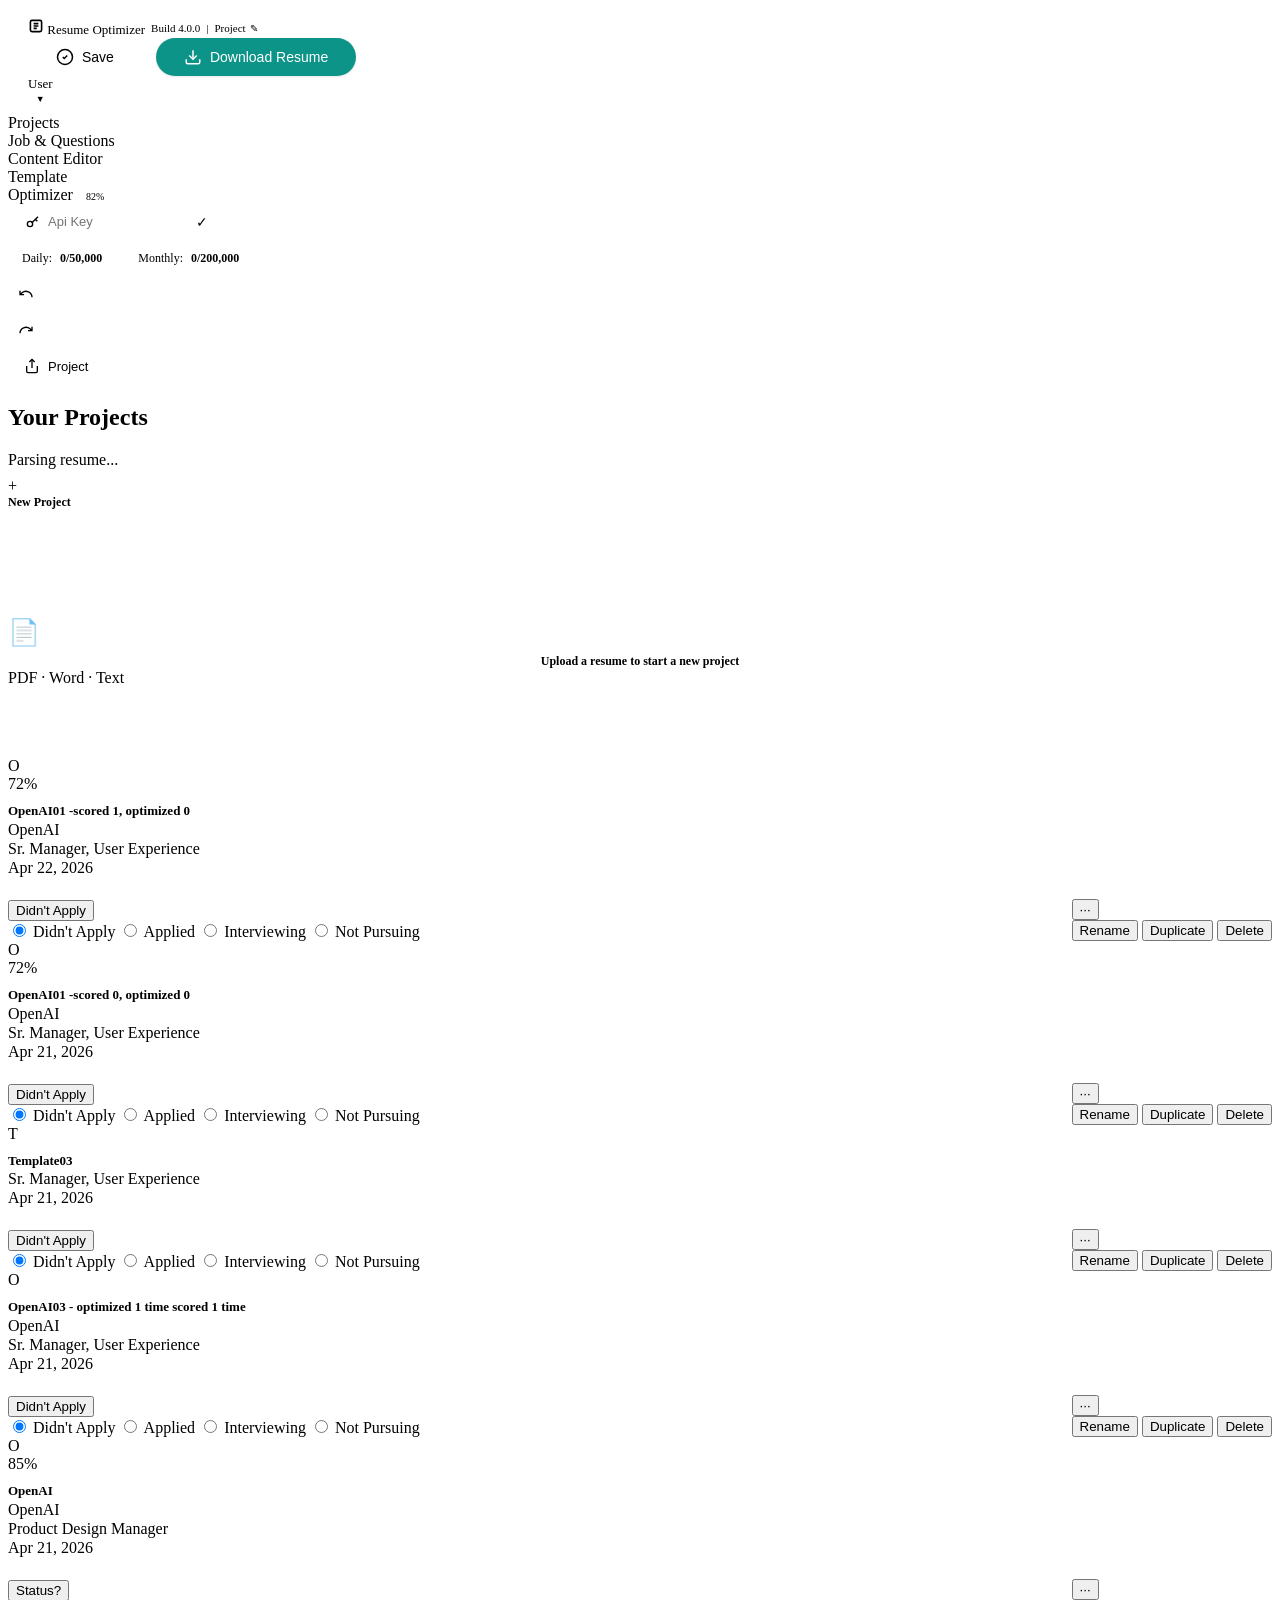
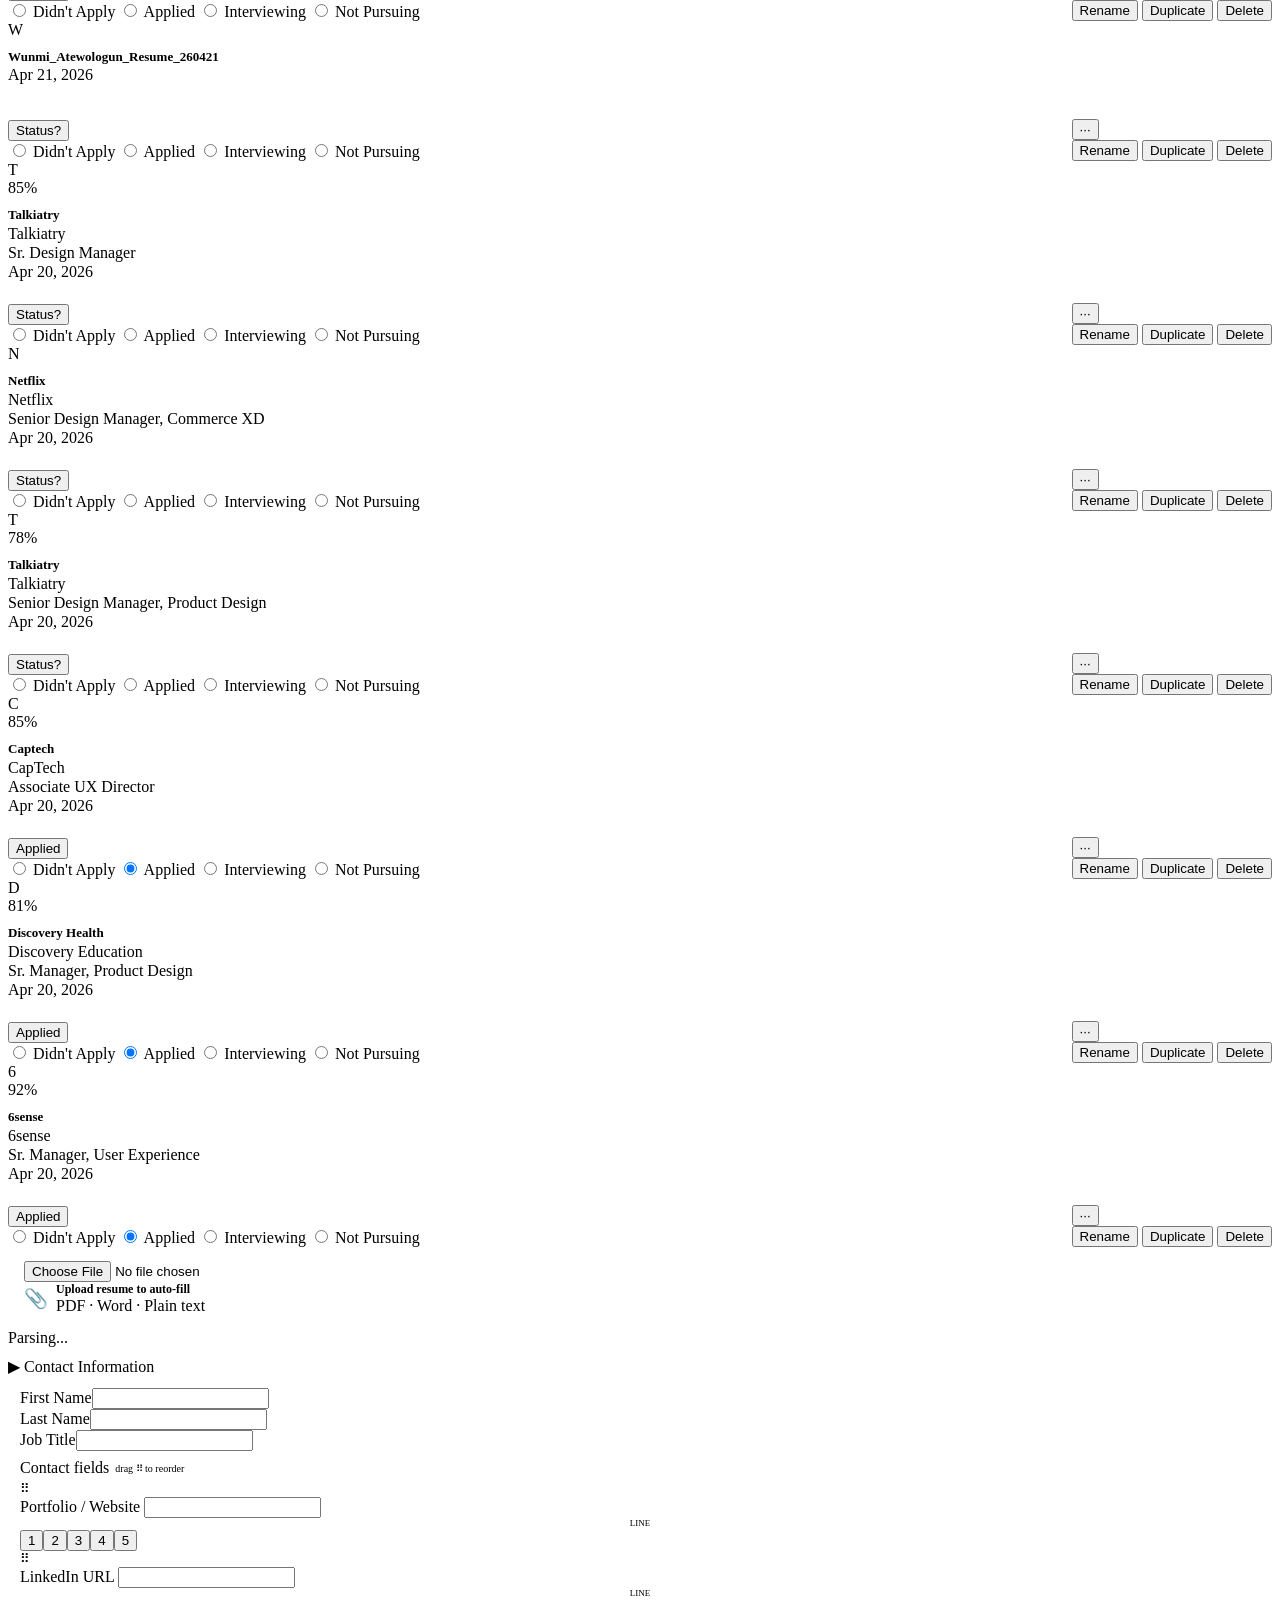
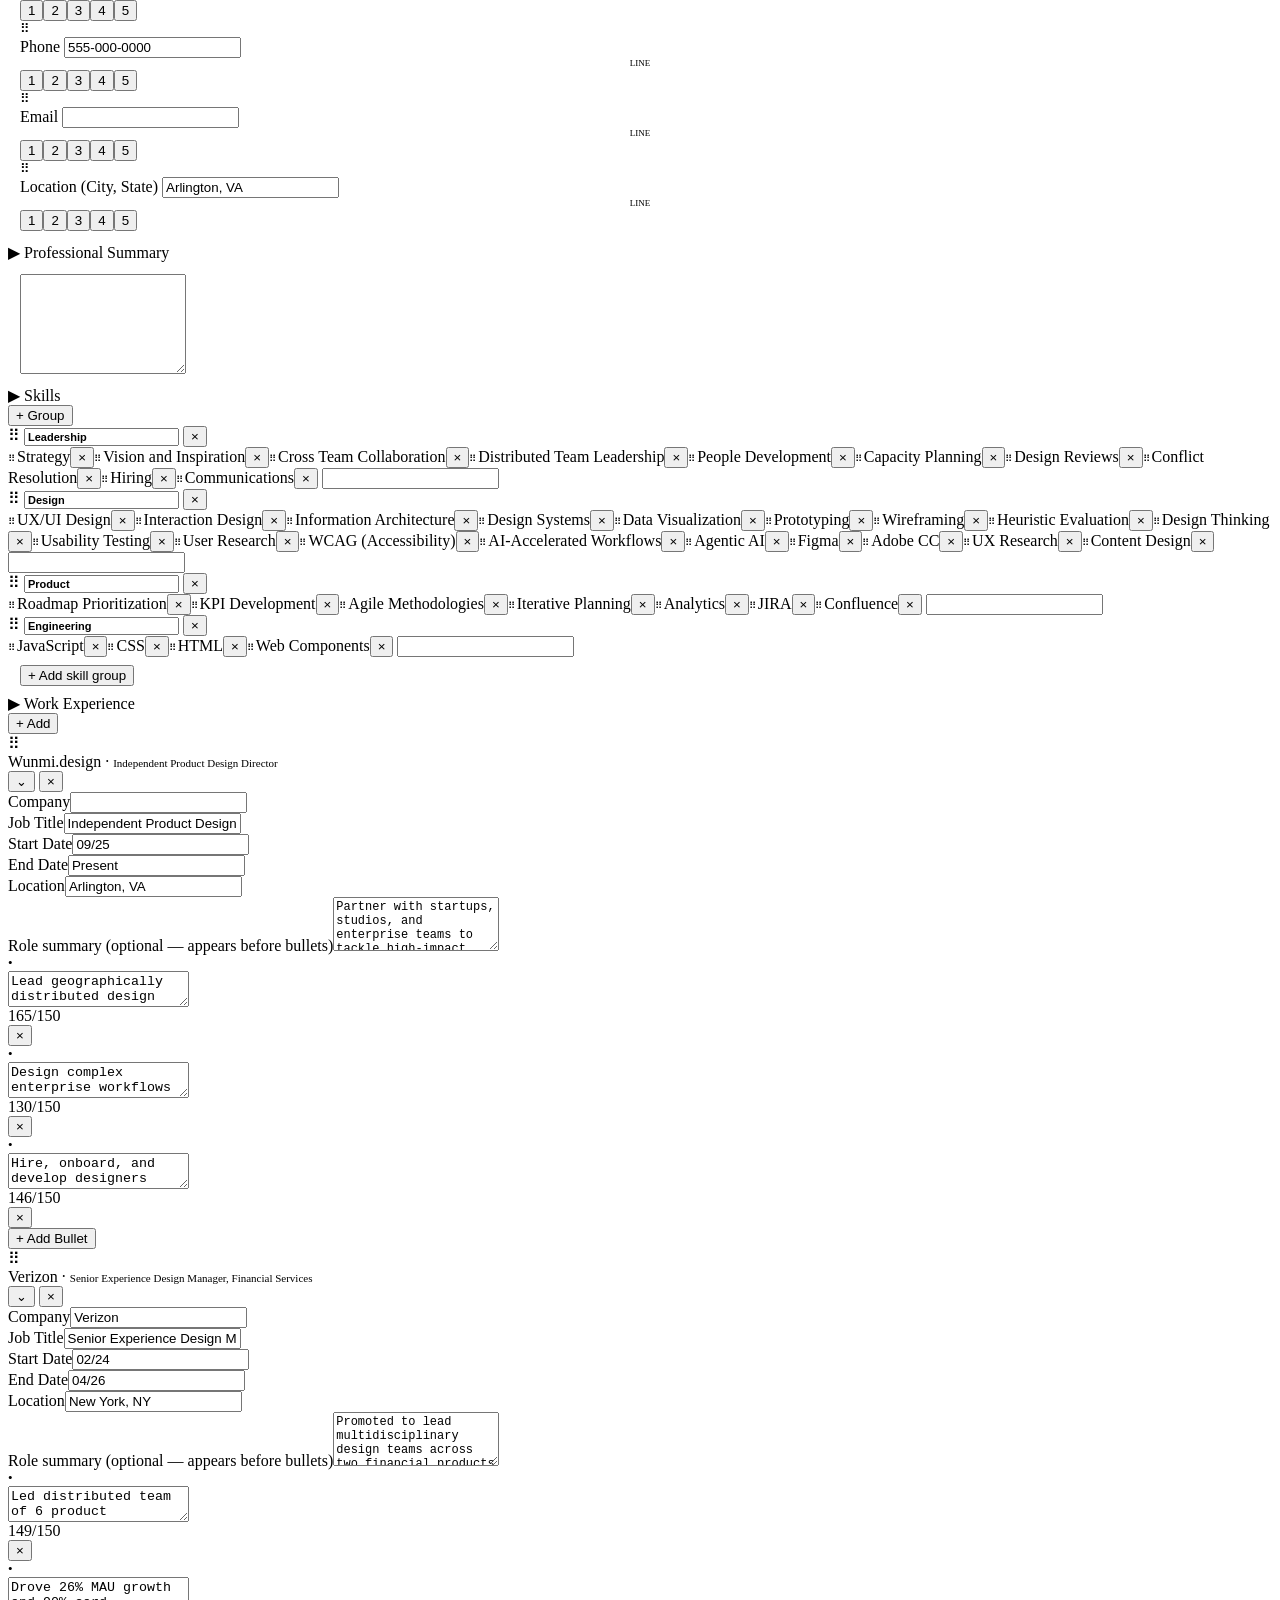
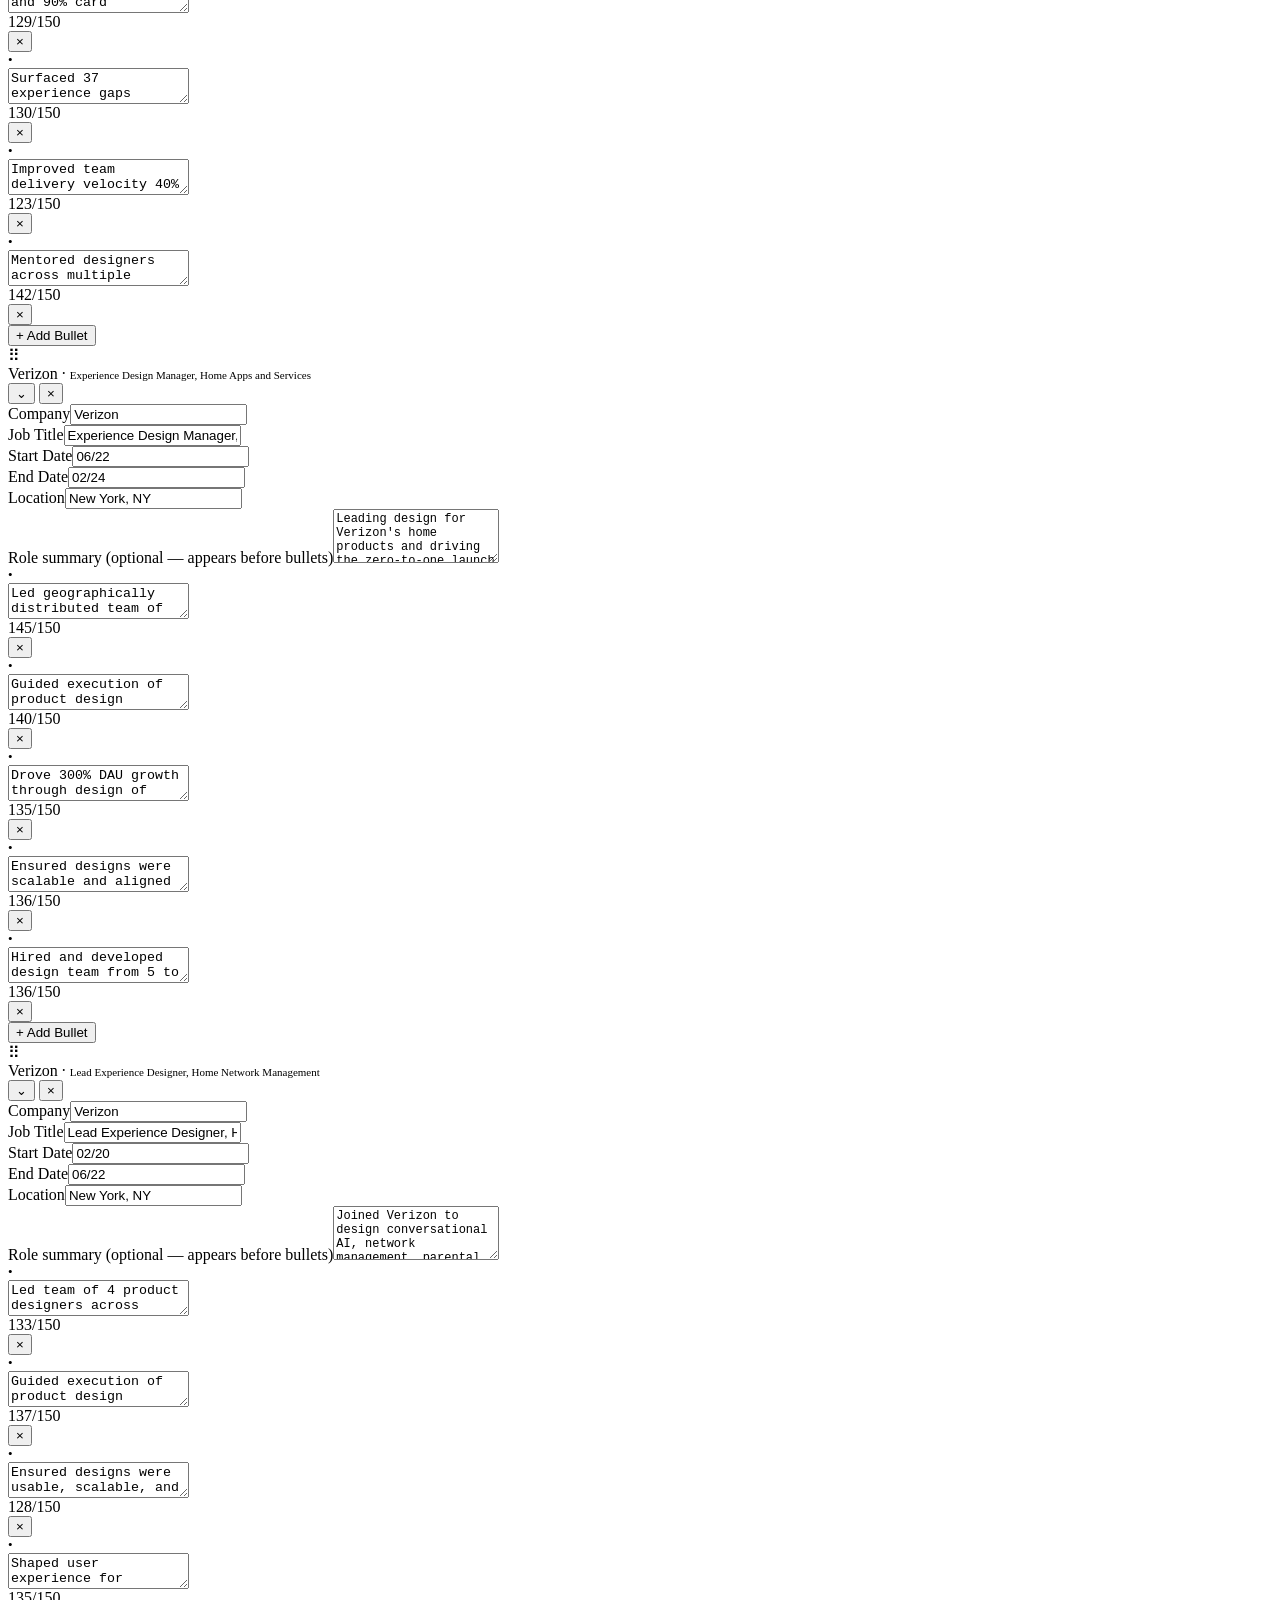
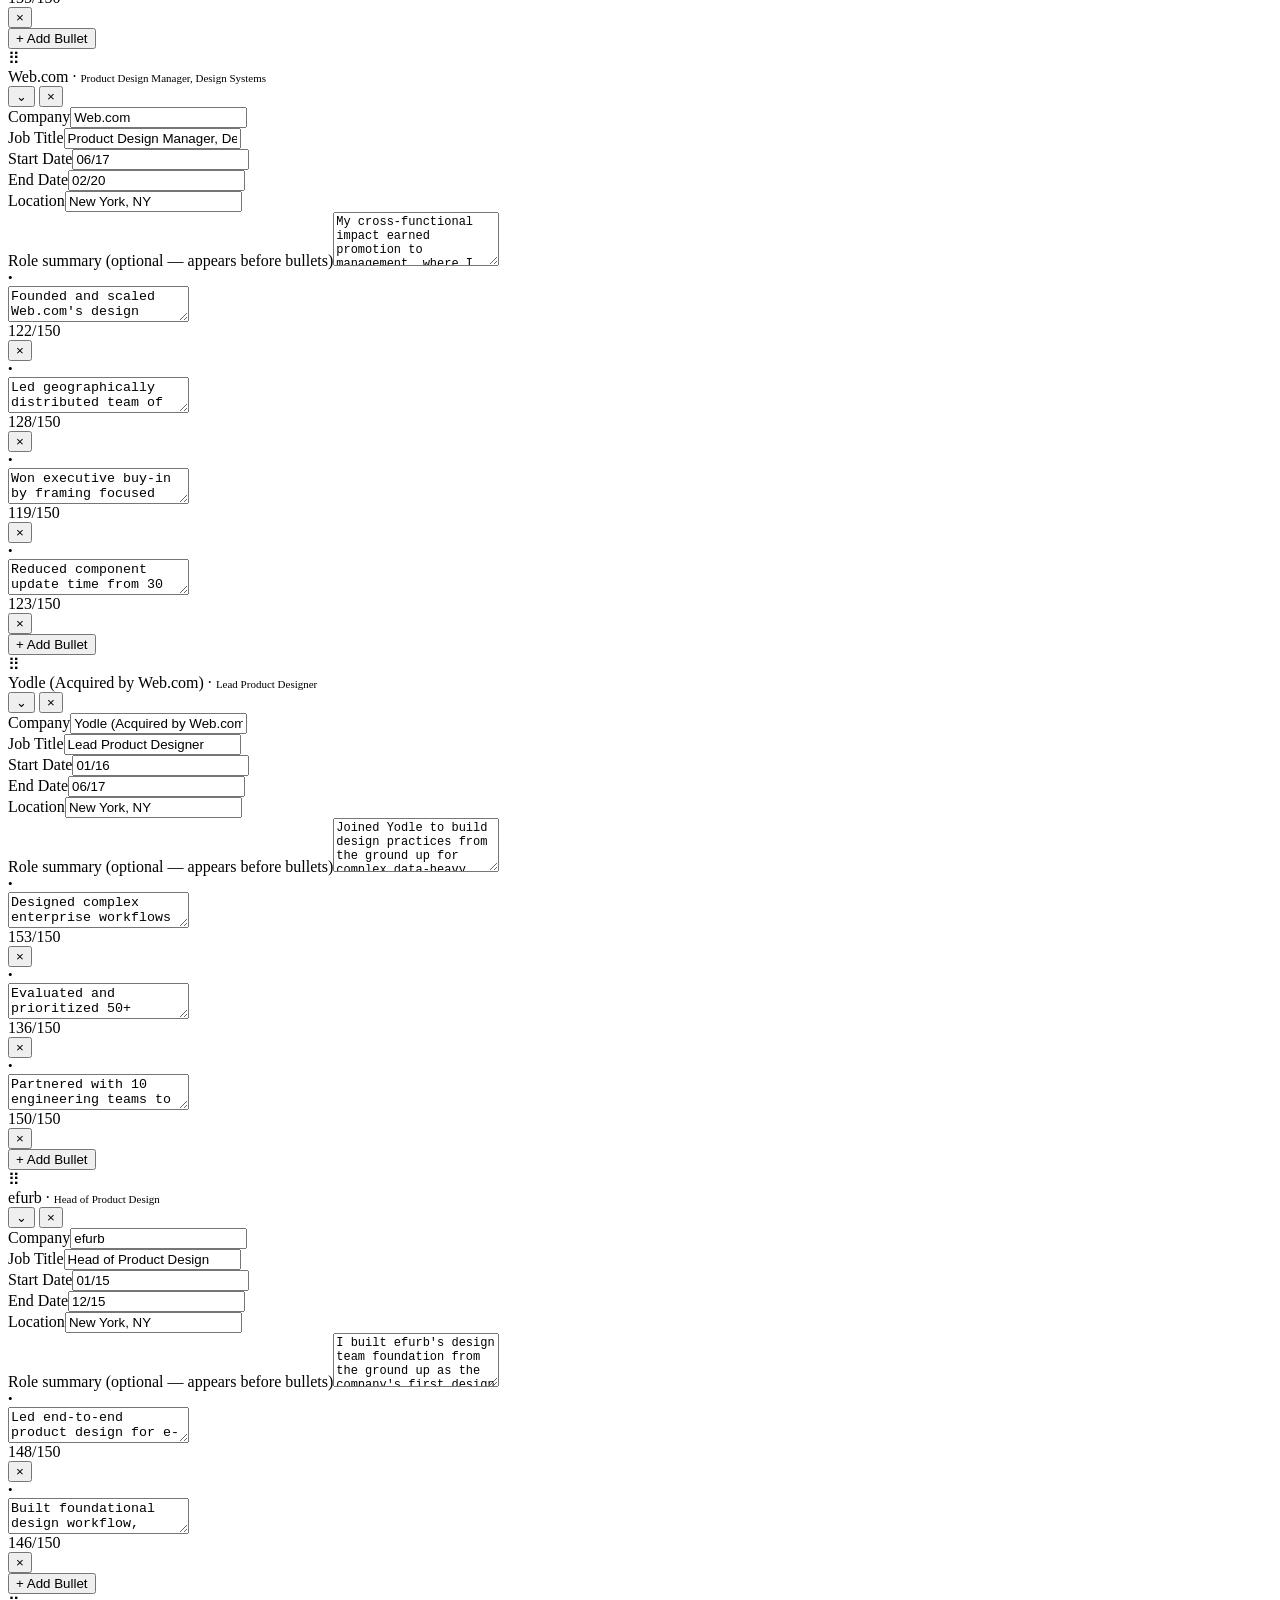
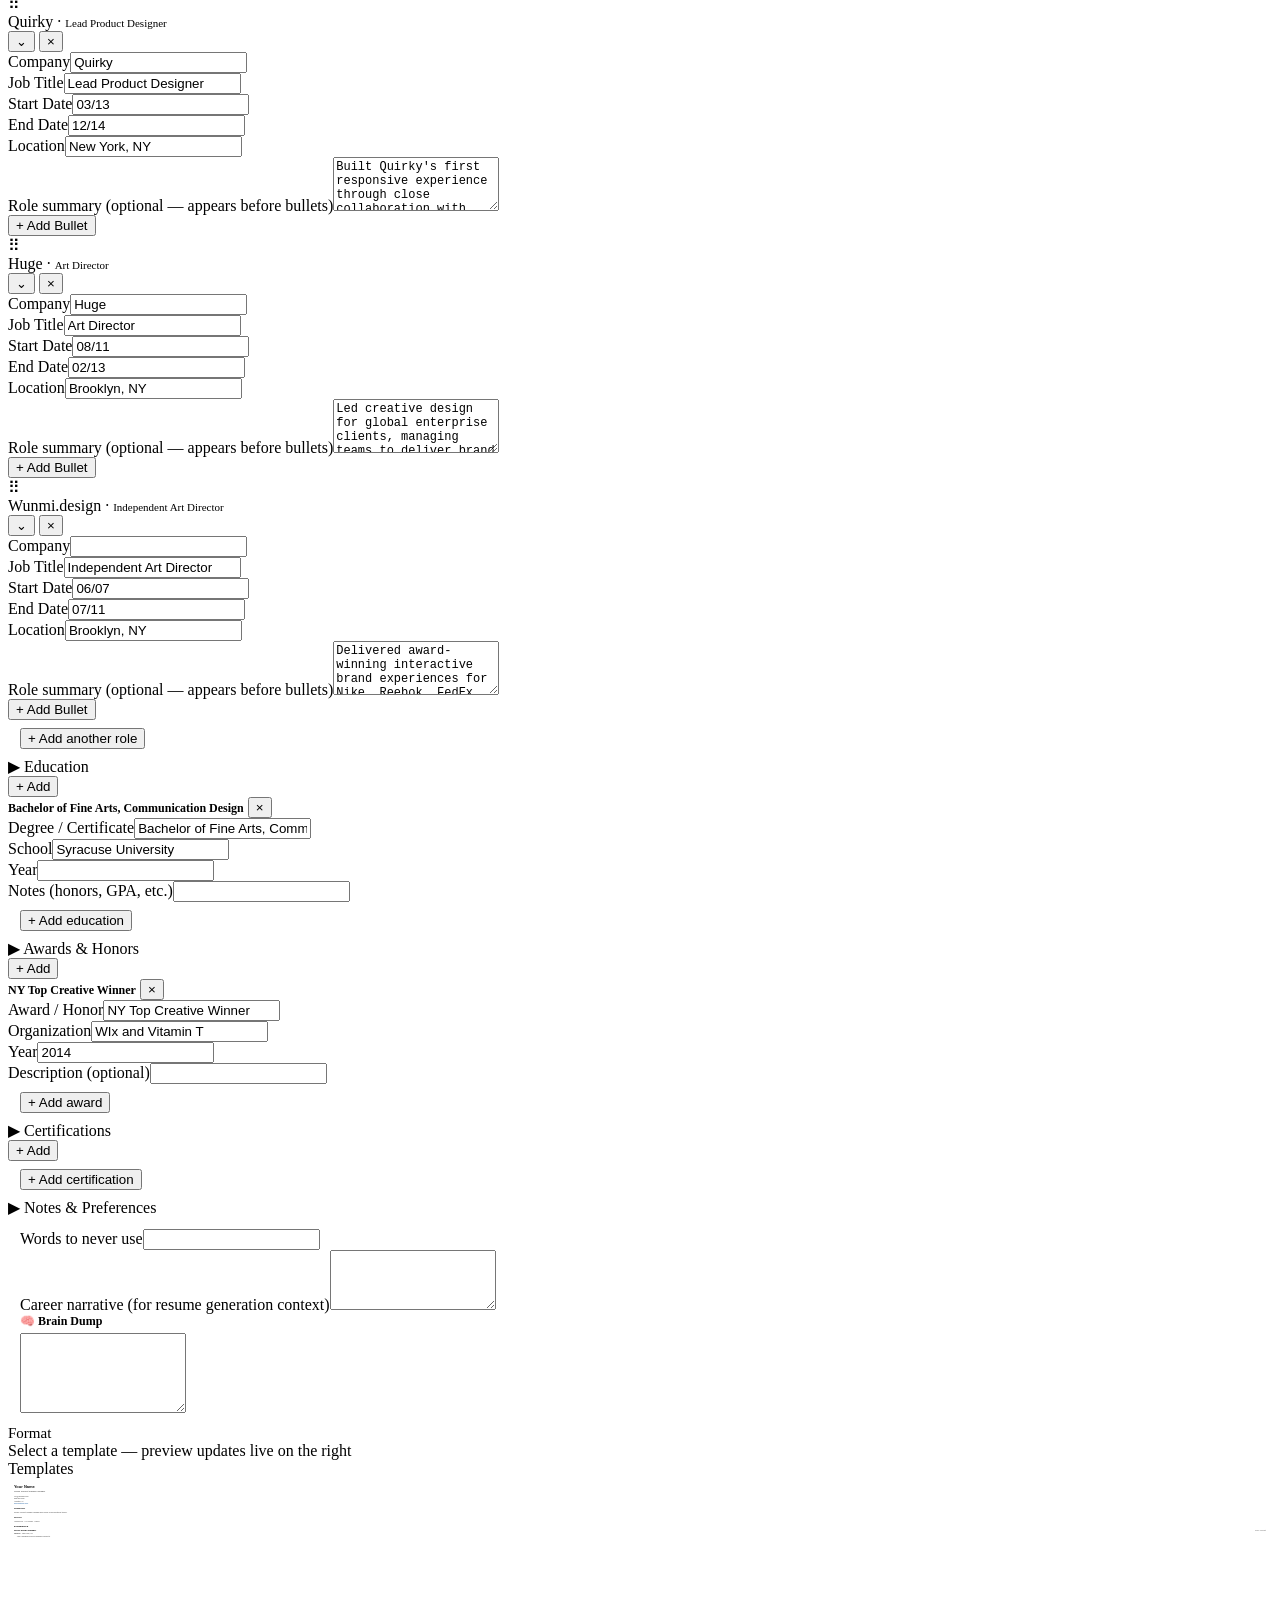
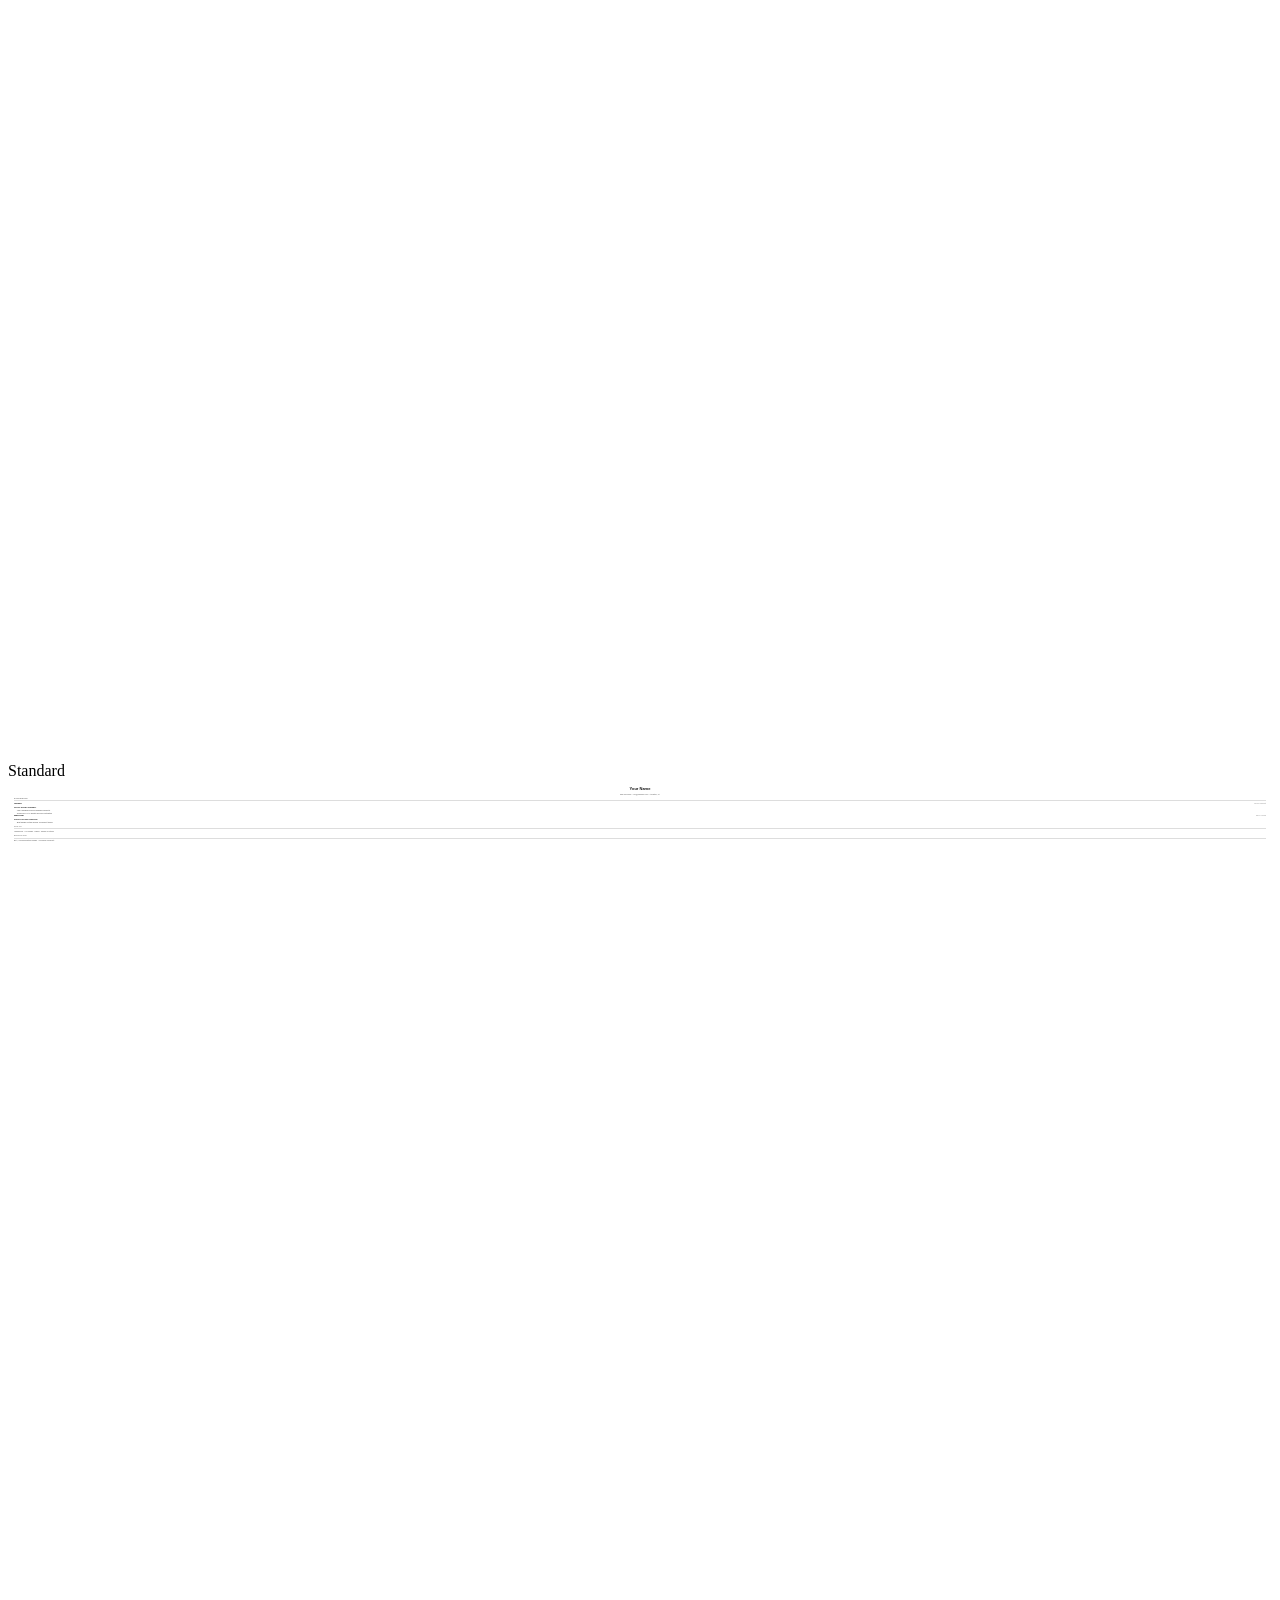
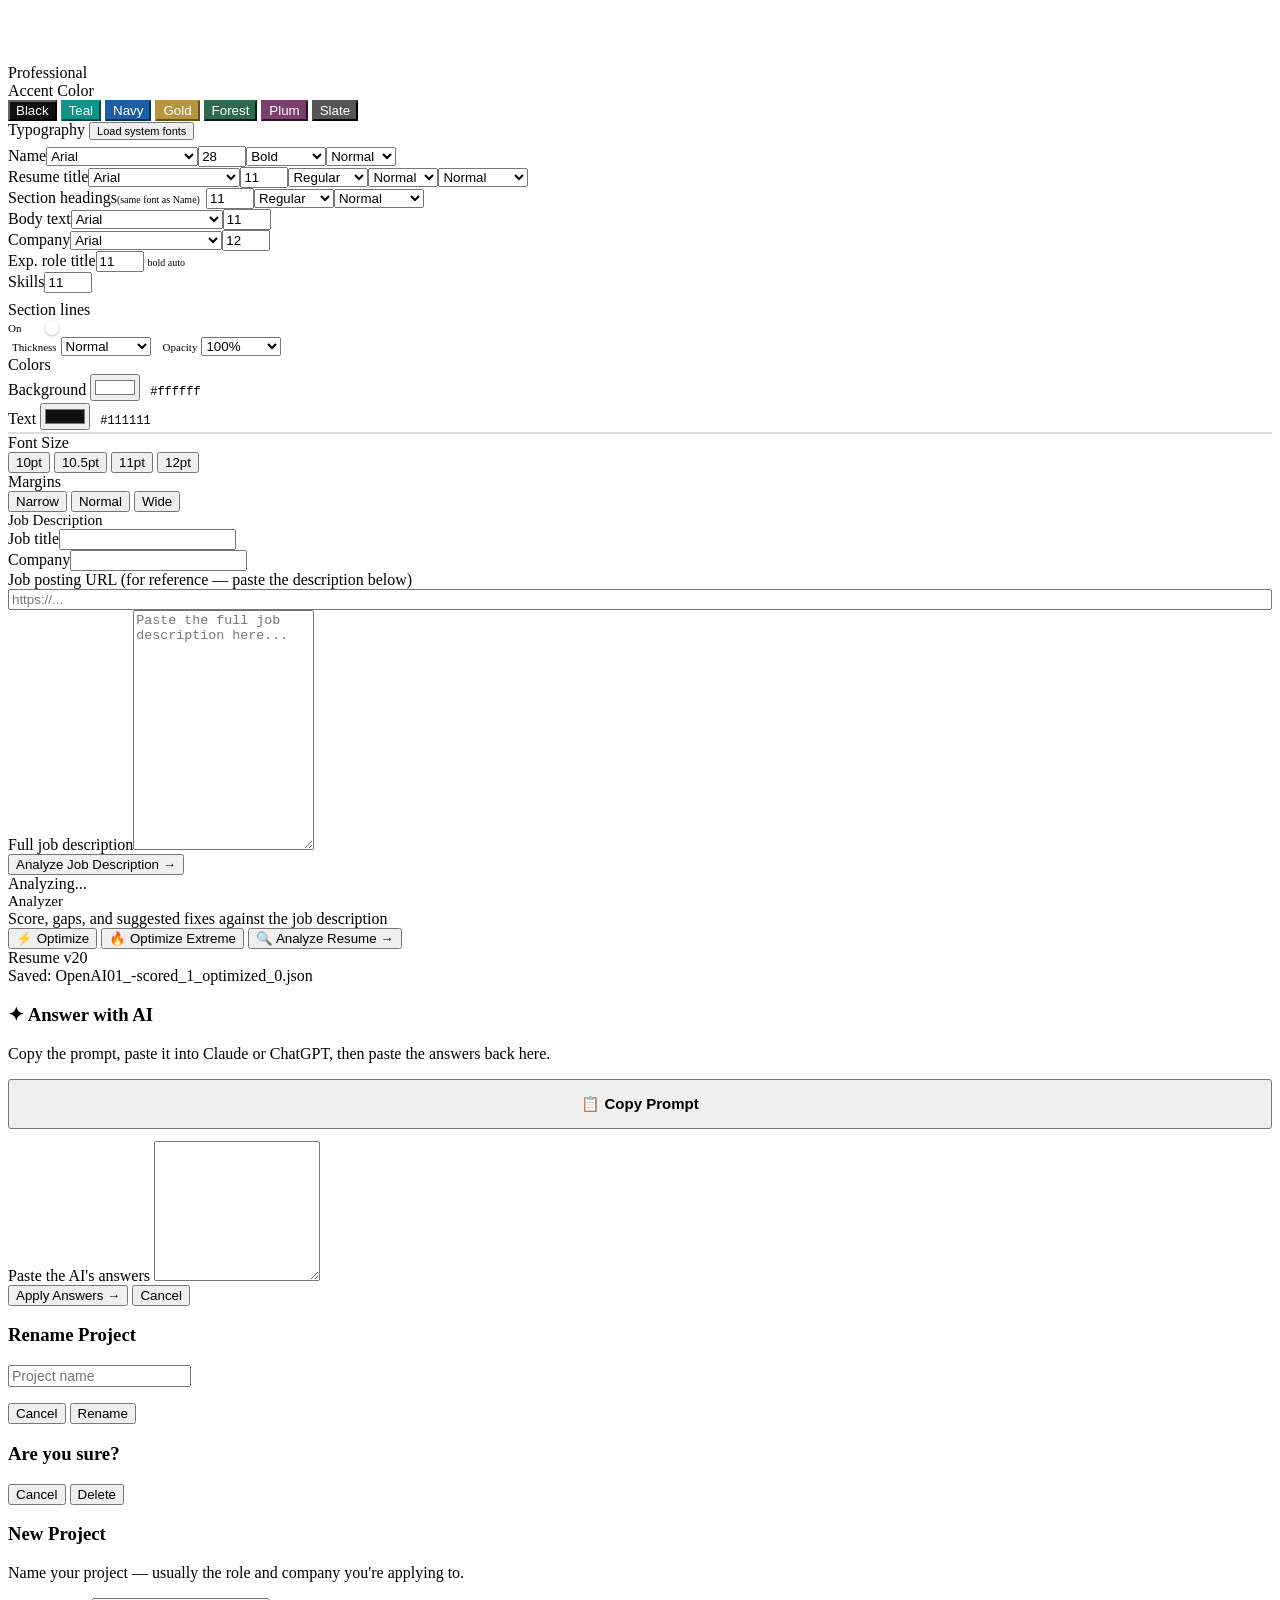
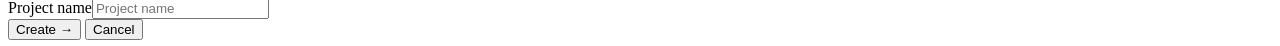
==== commit 16db0a7c: "Build 4.0.0: Role description consistency rule (Bug 69) BUG REPORTED: After optimization, 4 of 6 rol" ====
--- a/src/02-body.html
+++ b/src/02-body.html
@@ -8,7 +8,7 @@
         <svg viewBox="0 0 20 20" fill="none" stroke="currentColor" stroke-width="2" style="width:16px;height:16px;"><rect x="3" y="3" width="14" height="14" rx="2"></rect><path d="M7 7h6M7 10h6M7 13h4"></path></svg>
         Resume Optimizer
       </div>
-      <span style="color:var(--muted);font-size:11px;flex-shrink:0;">Build 3.9.9</span>
+      <span style="color:var(--muted);font-size:11px;flex-shrink:0;">Build 4.0.0</span>
       <span style="color:var(--border);font-size:11px;flex-shrink:0;">|</span>
       <div class="topbar-project" onclick="promptRenameProject()" style="display:flex;align-items:center;gap:4px;cursor:pointer;flex-shrink:1;min-width:0;">
         <span class="topbar-project-name" id="proj-name-display" style="font-size:11px;overflow:hidden;text-overflow:ellipsis;white-space:nowrap;color:var(--ink);">Project</span>
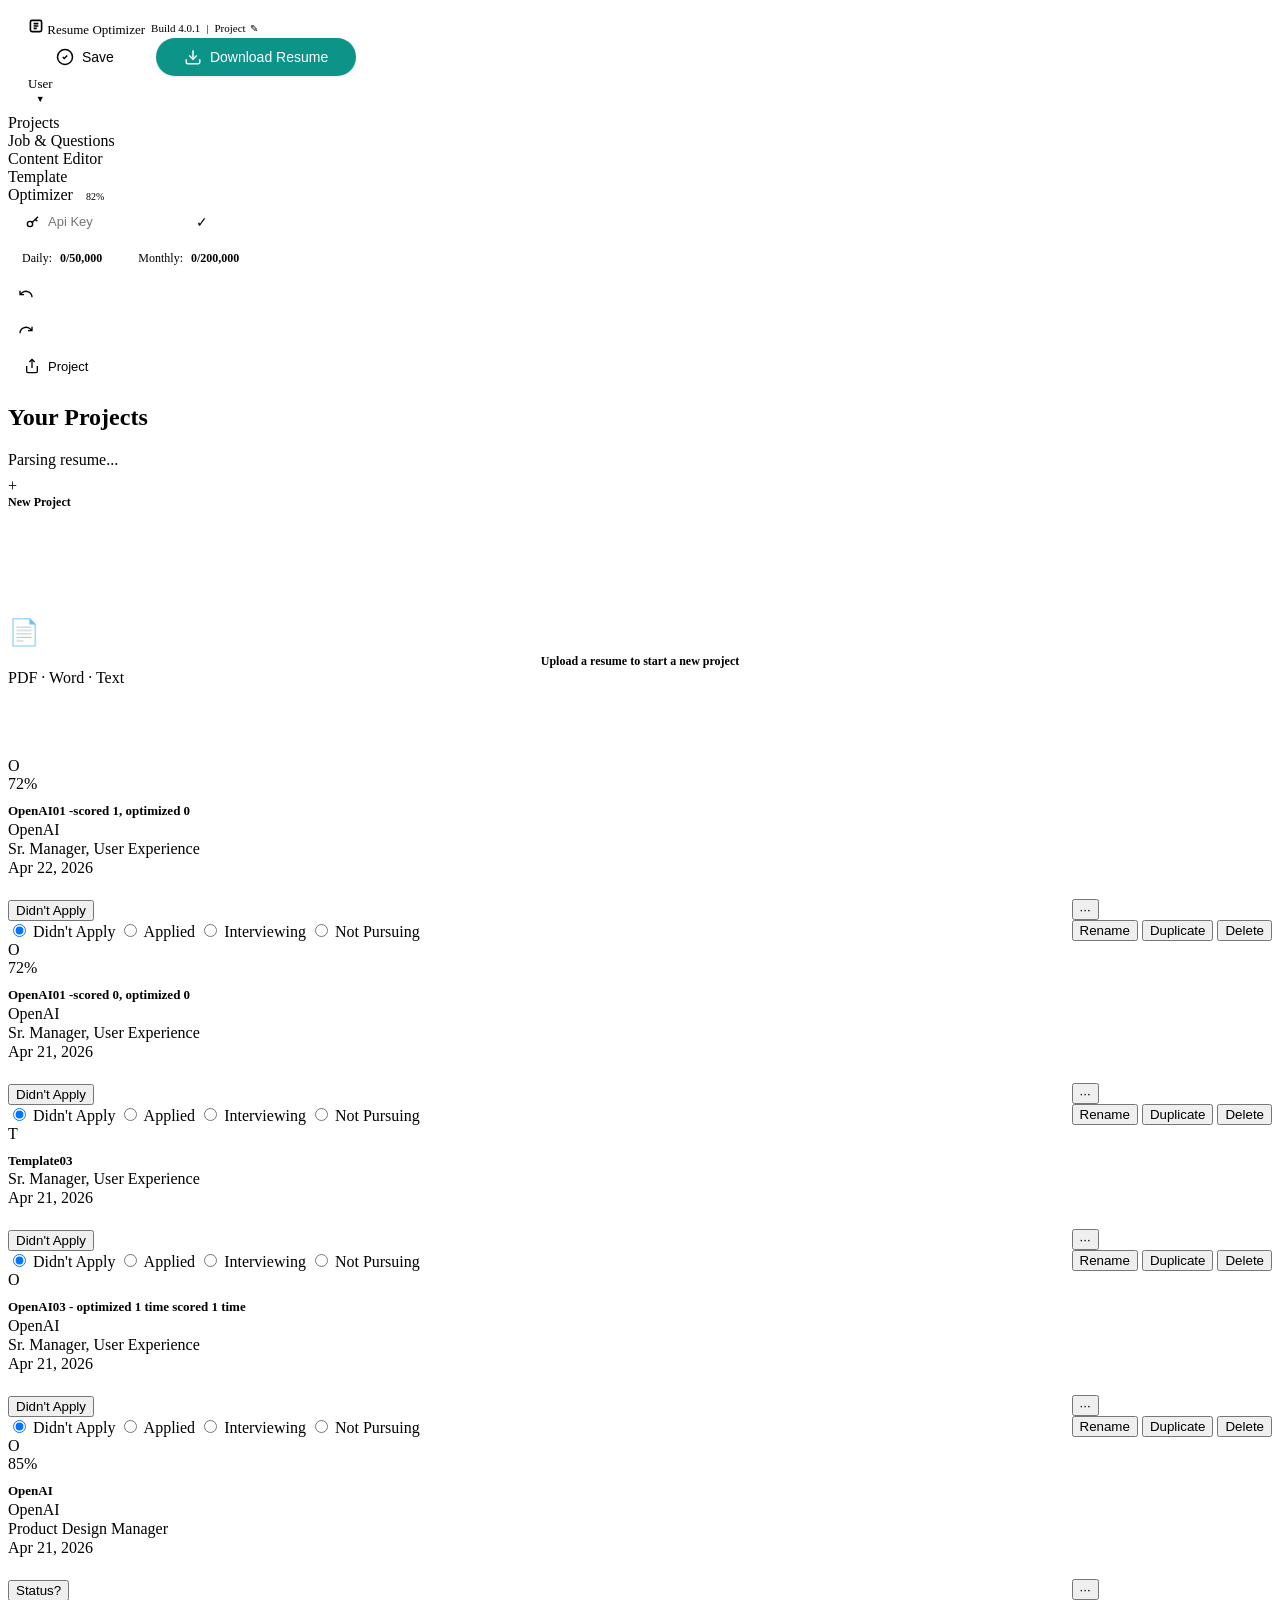
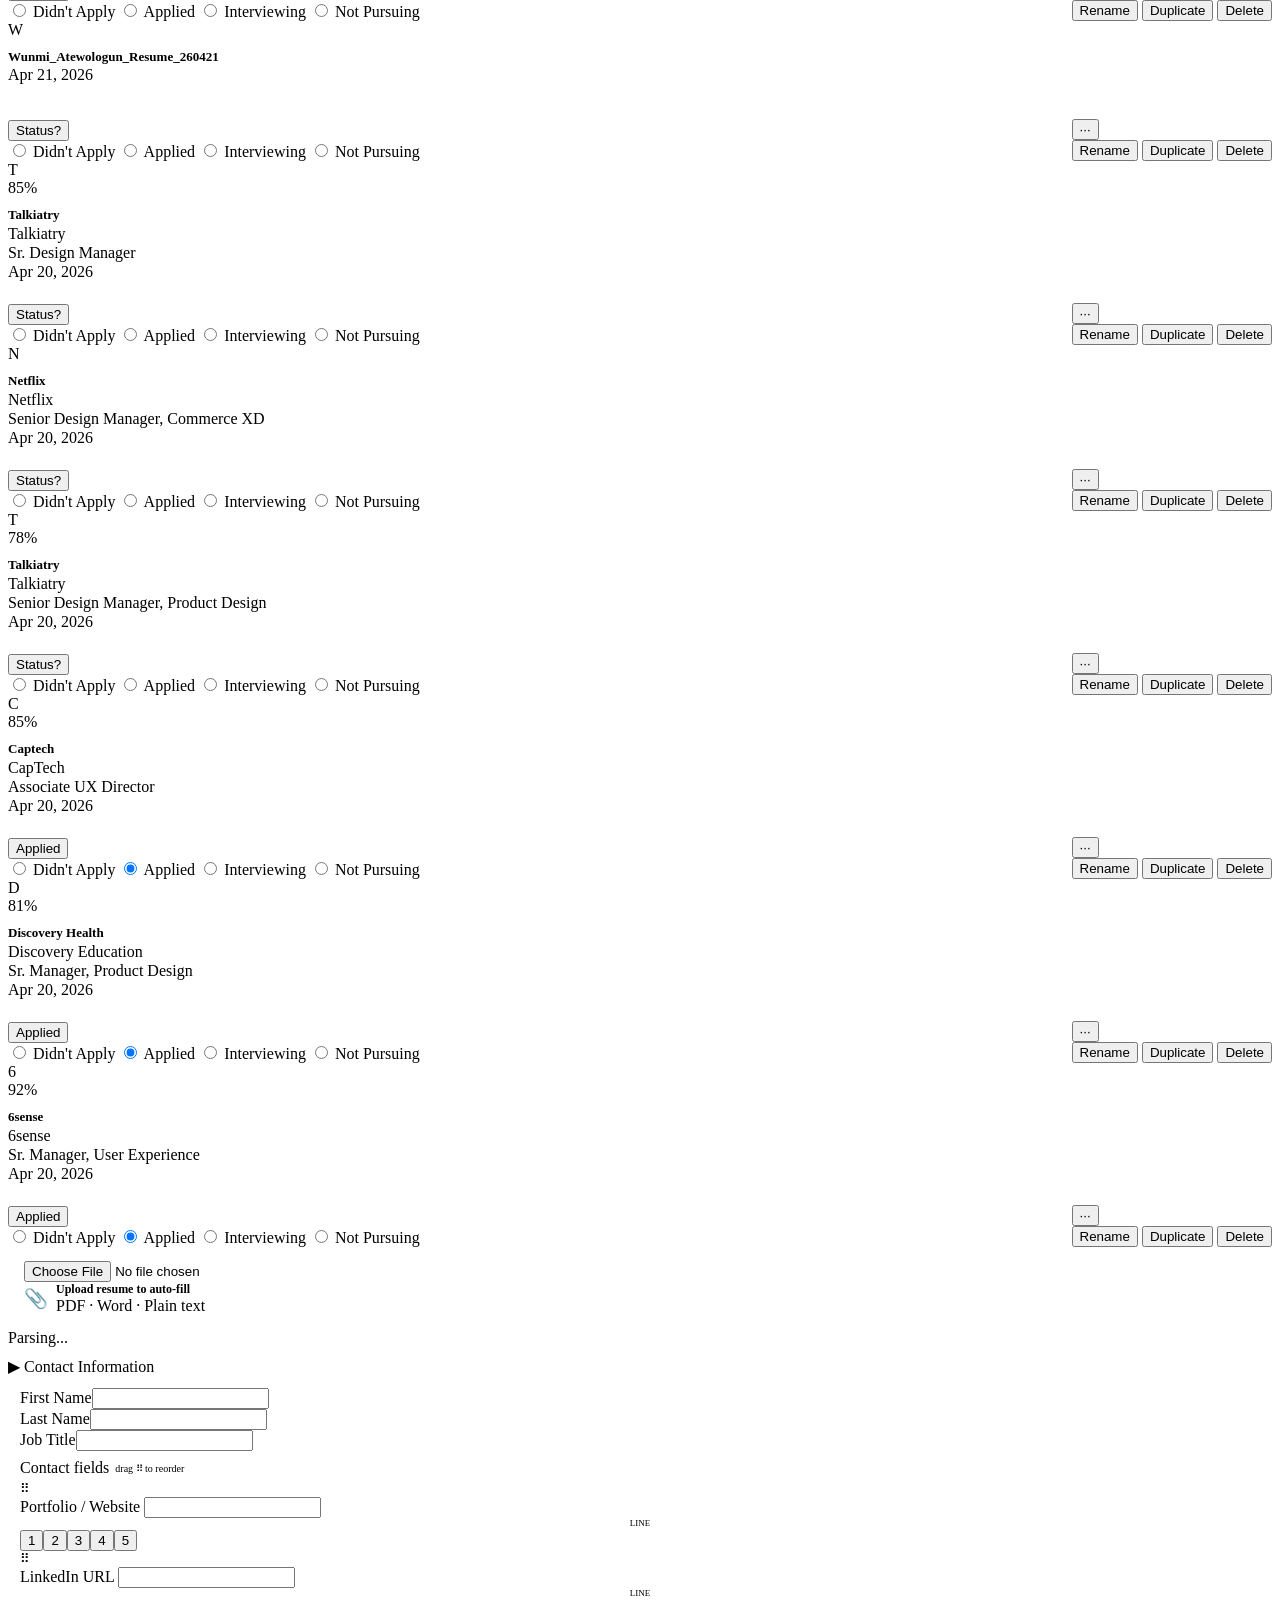
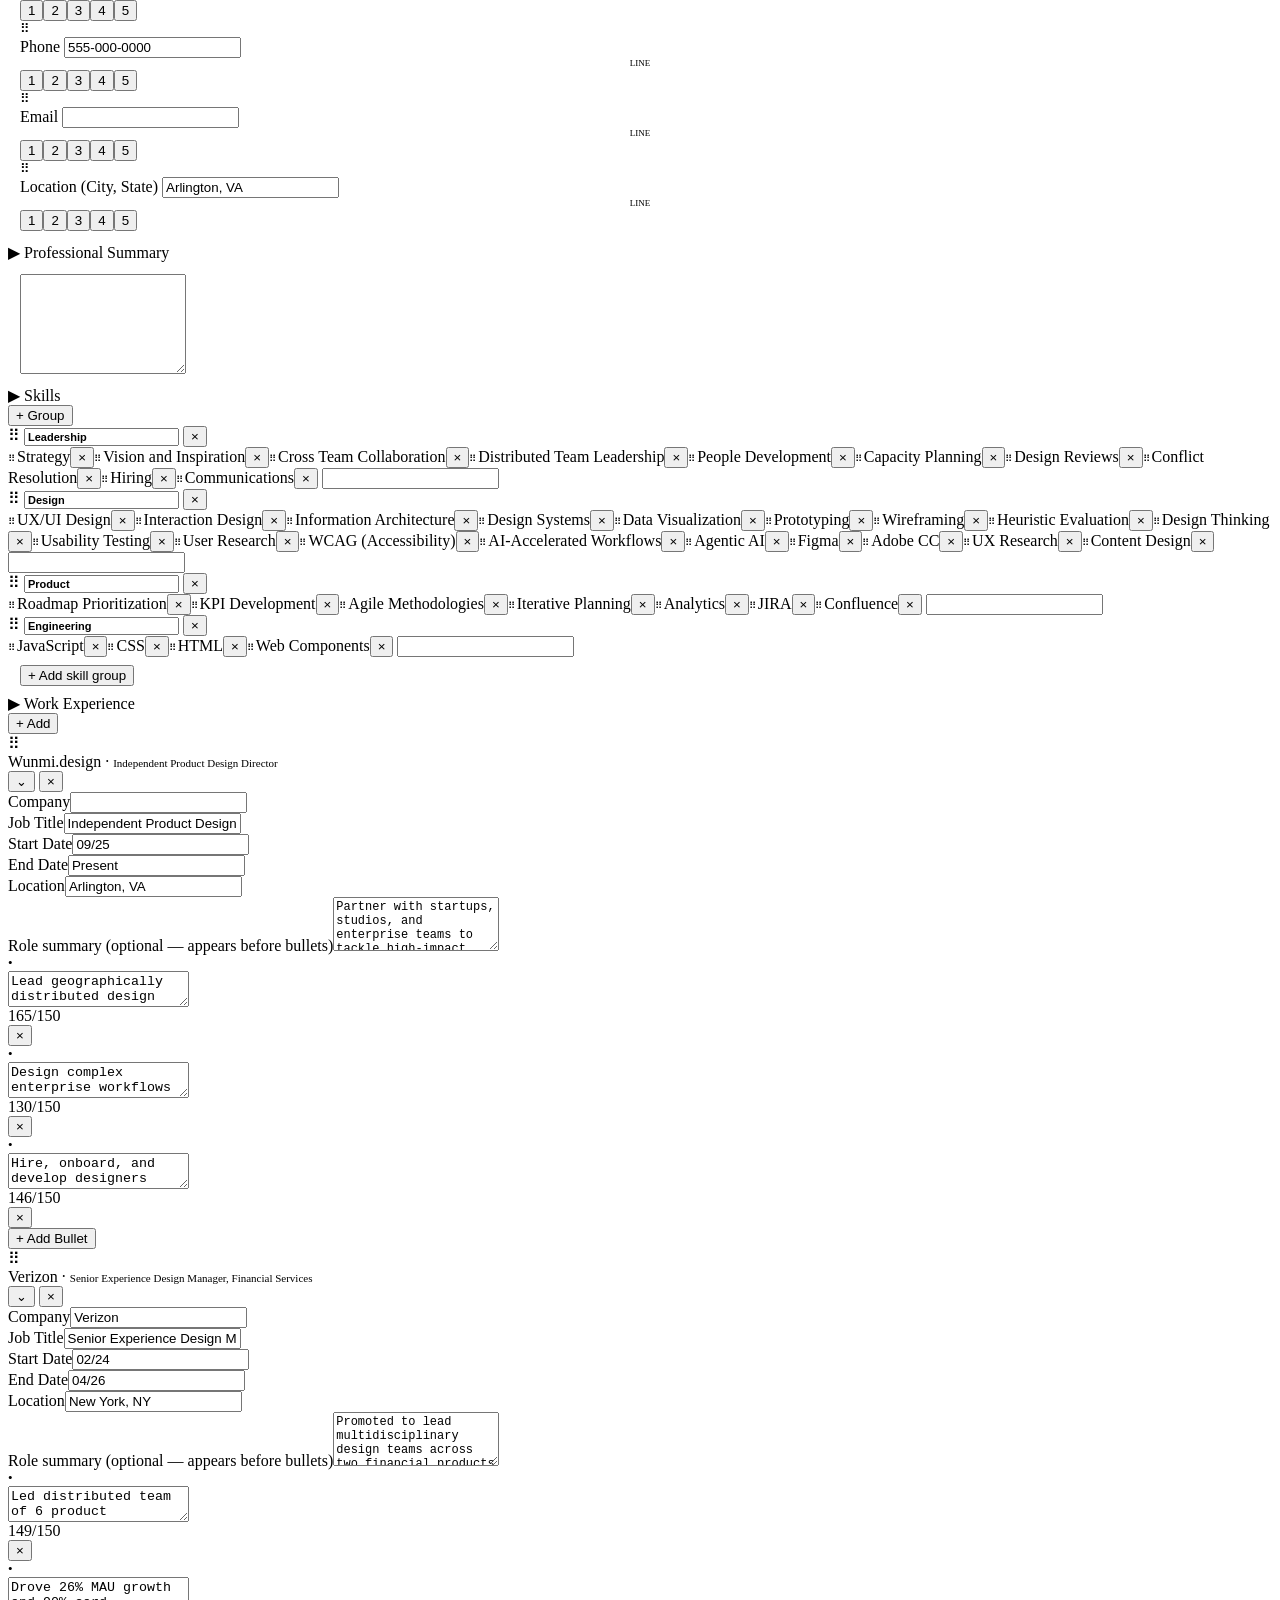
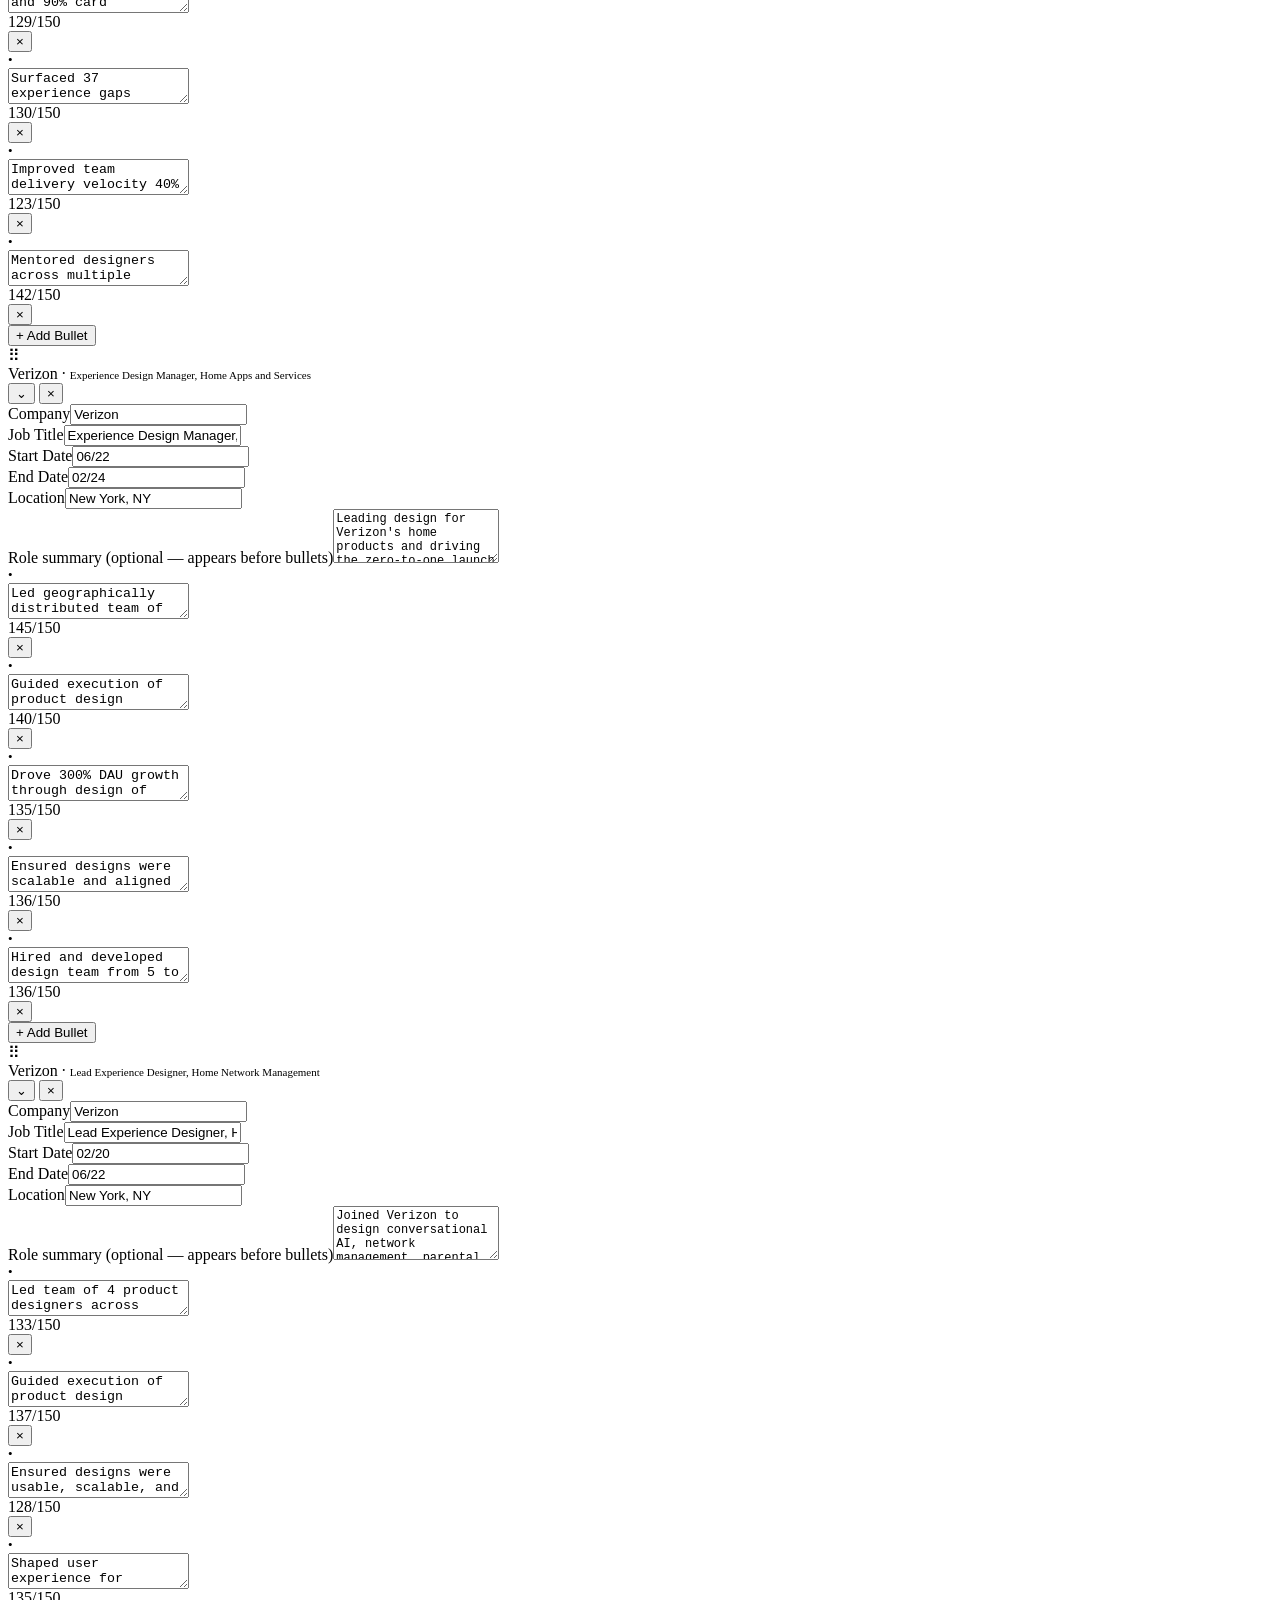
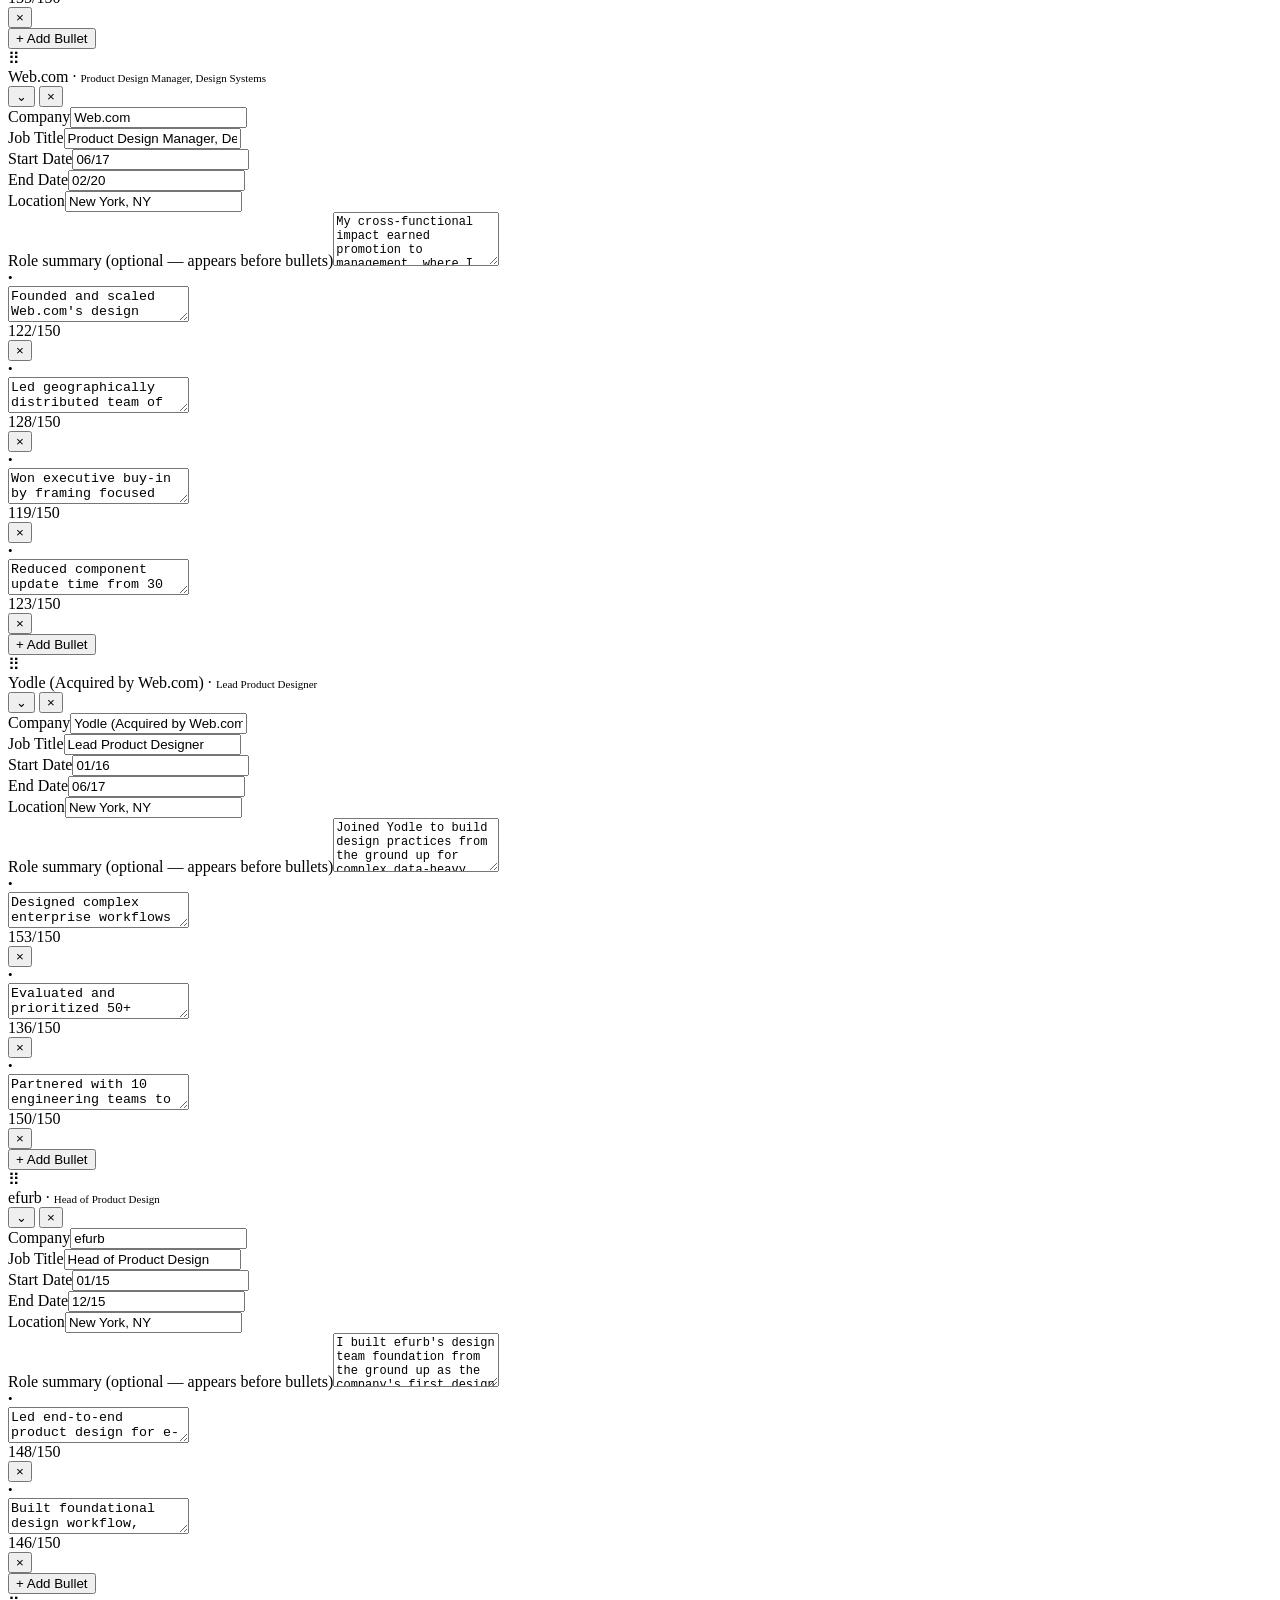
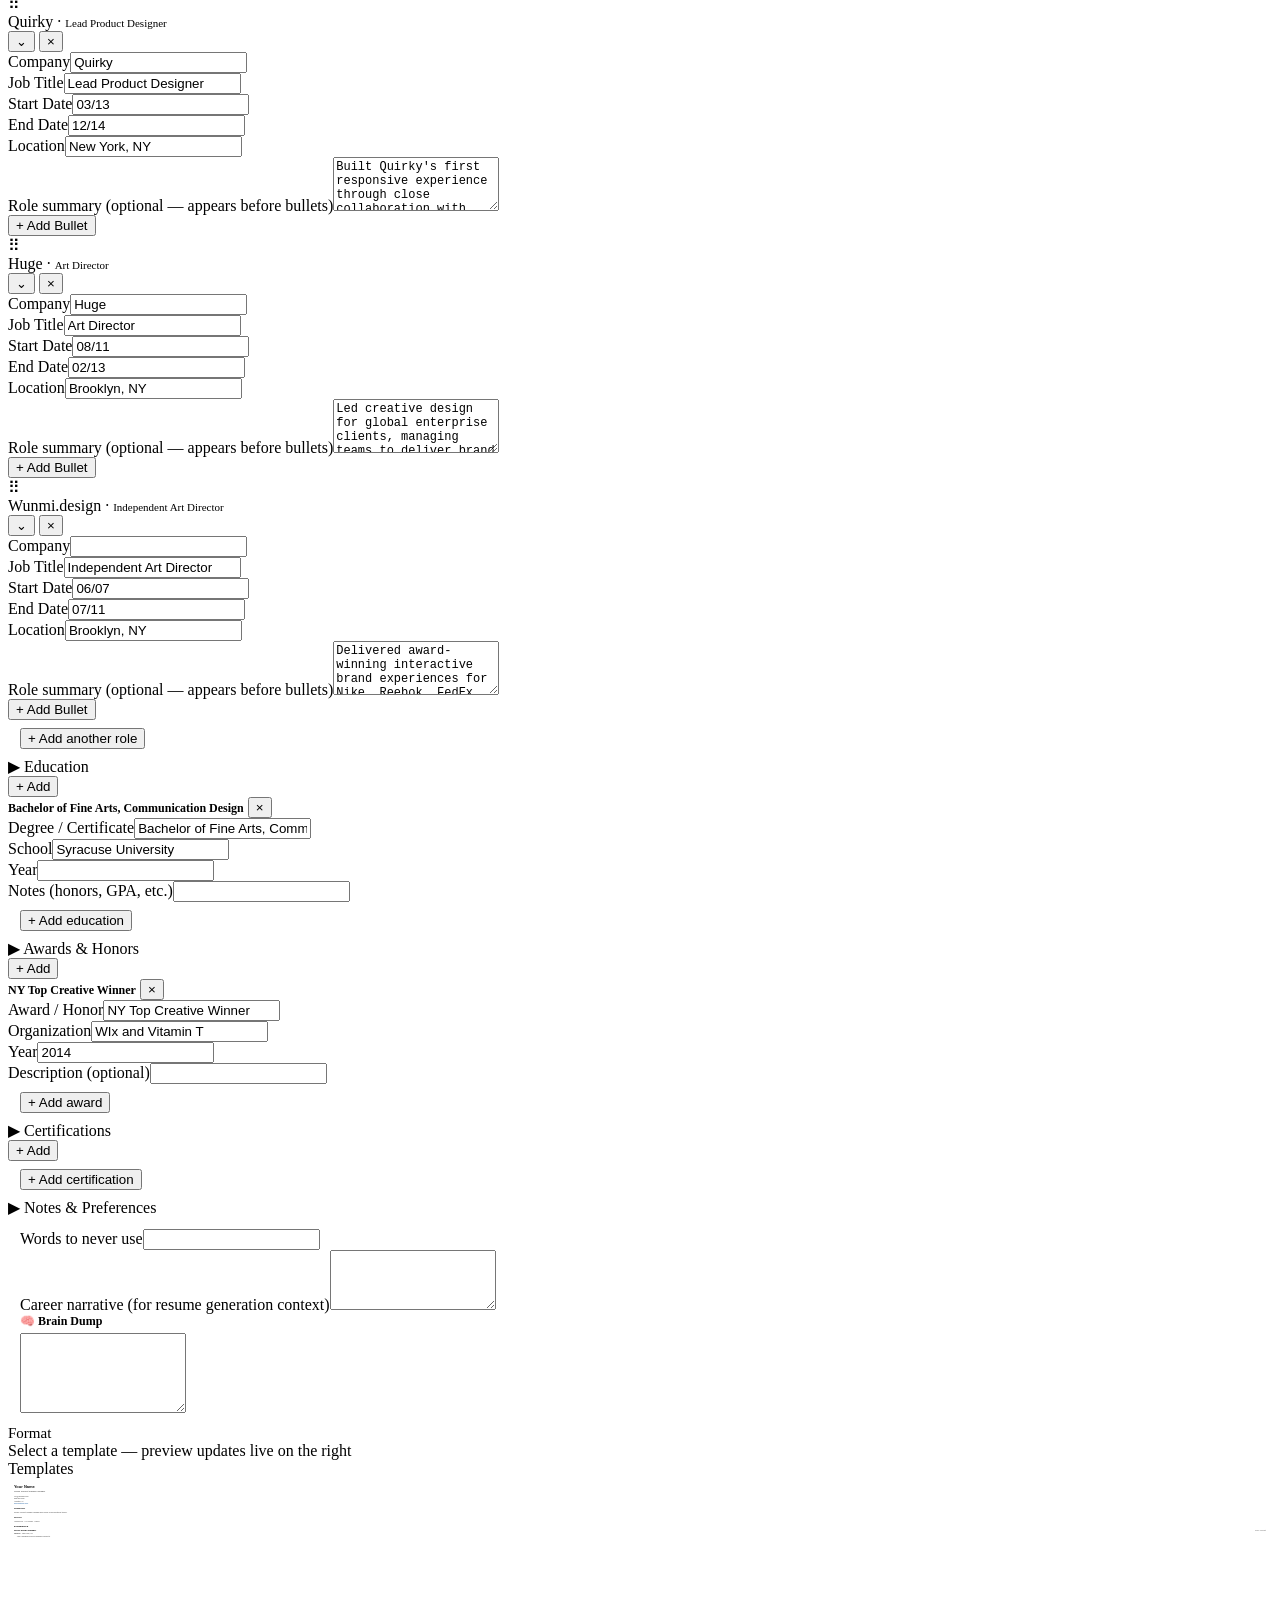
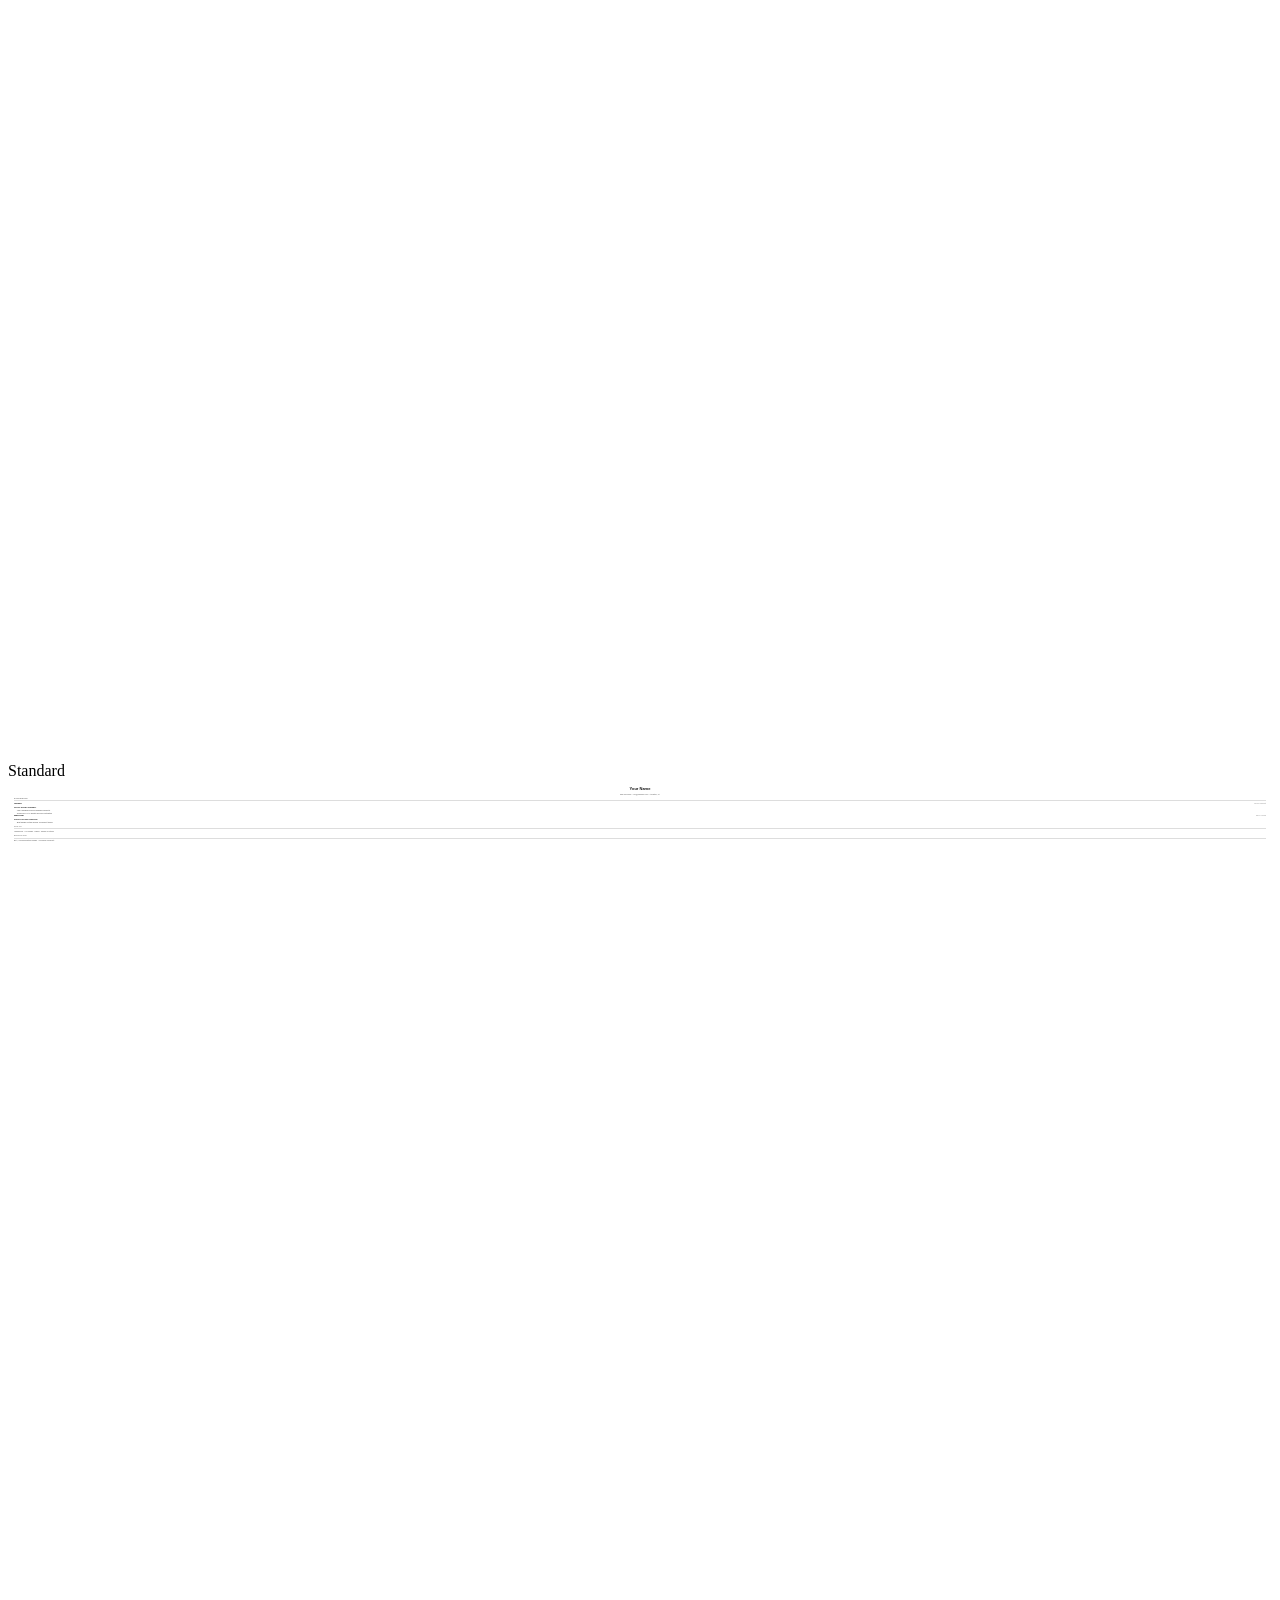
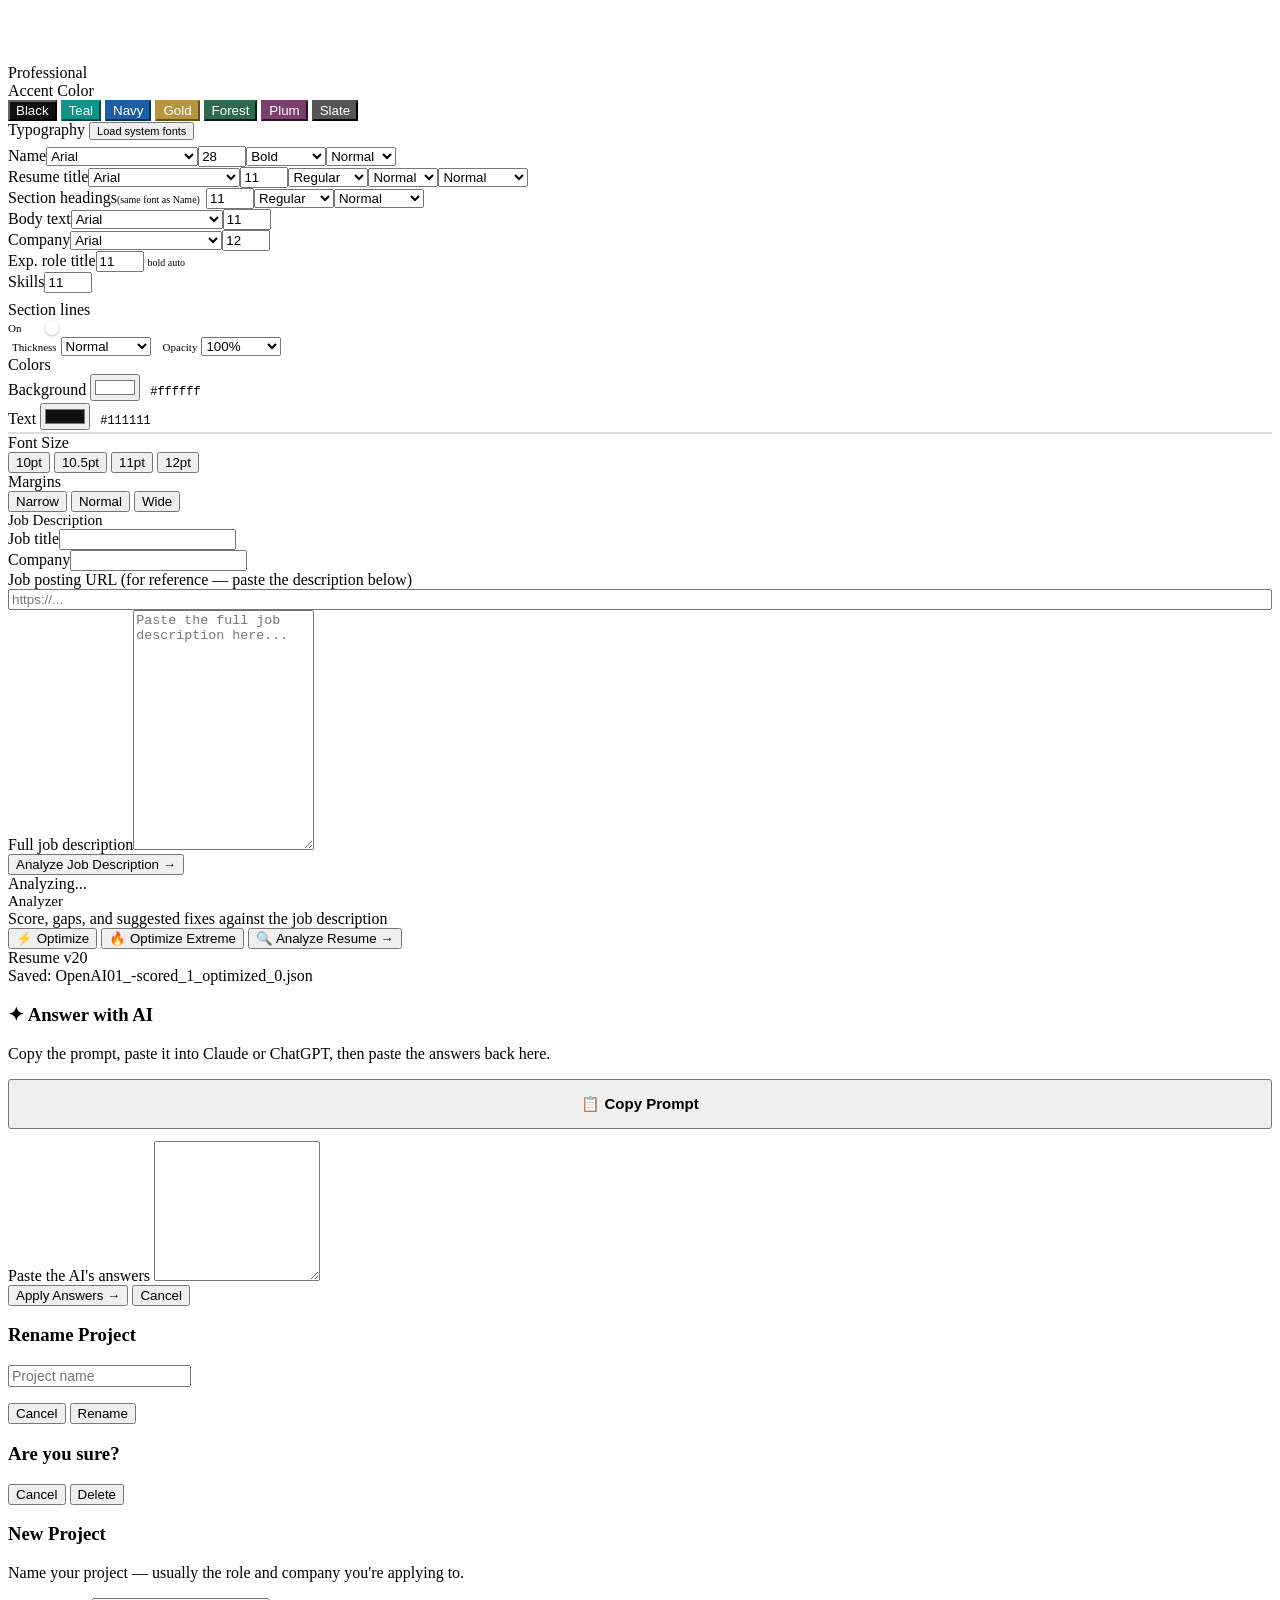
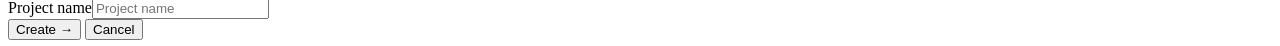
==== commit 14fd3421: "Build 4.0.1: HOTFIX - Word doc import showed nothing in preview BUG: When importing a Word doc (.doc" ====
--- a/src/02-body.html
+++ b/src/02-body.html
@@ -8,7 +8,7 @@
         <svg viewBox="0 0 20 20" fill="none" stroke="currentColor" stroke-width="2" style="width:16px;height:16px;"><rect x="3" y="3" width="14" height="14" rx="2"></rect><path d="M7 7h6M7 10h6M7 13h4"></path></svg>
         Resume Optimizer
       </div>
-      <span style="color:var(--muted);font-size:11px;flex-shrink:0;">Build 4.0.0</span>
+      <span style="color:var(--muted);font-size:11px;flex-shrink:0;">Build 4.0.1</span>
       <span style="color:var(--border);font-size:11px;flex-shrink:0;">|</span>
       <div class="topbar-project" onclick="promptRenameProject()" style="display:flex;align-items:center;gap:4px;cursor:pointer;flex-shrink:1;min-width:0;">
         <span class="topbar-project-name" id="proj-name-display" style="font-size:11px;overflow:hidden;text-overflow:ellipsis;white-space:nowrap;color:var(--ink);">Project</span>
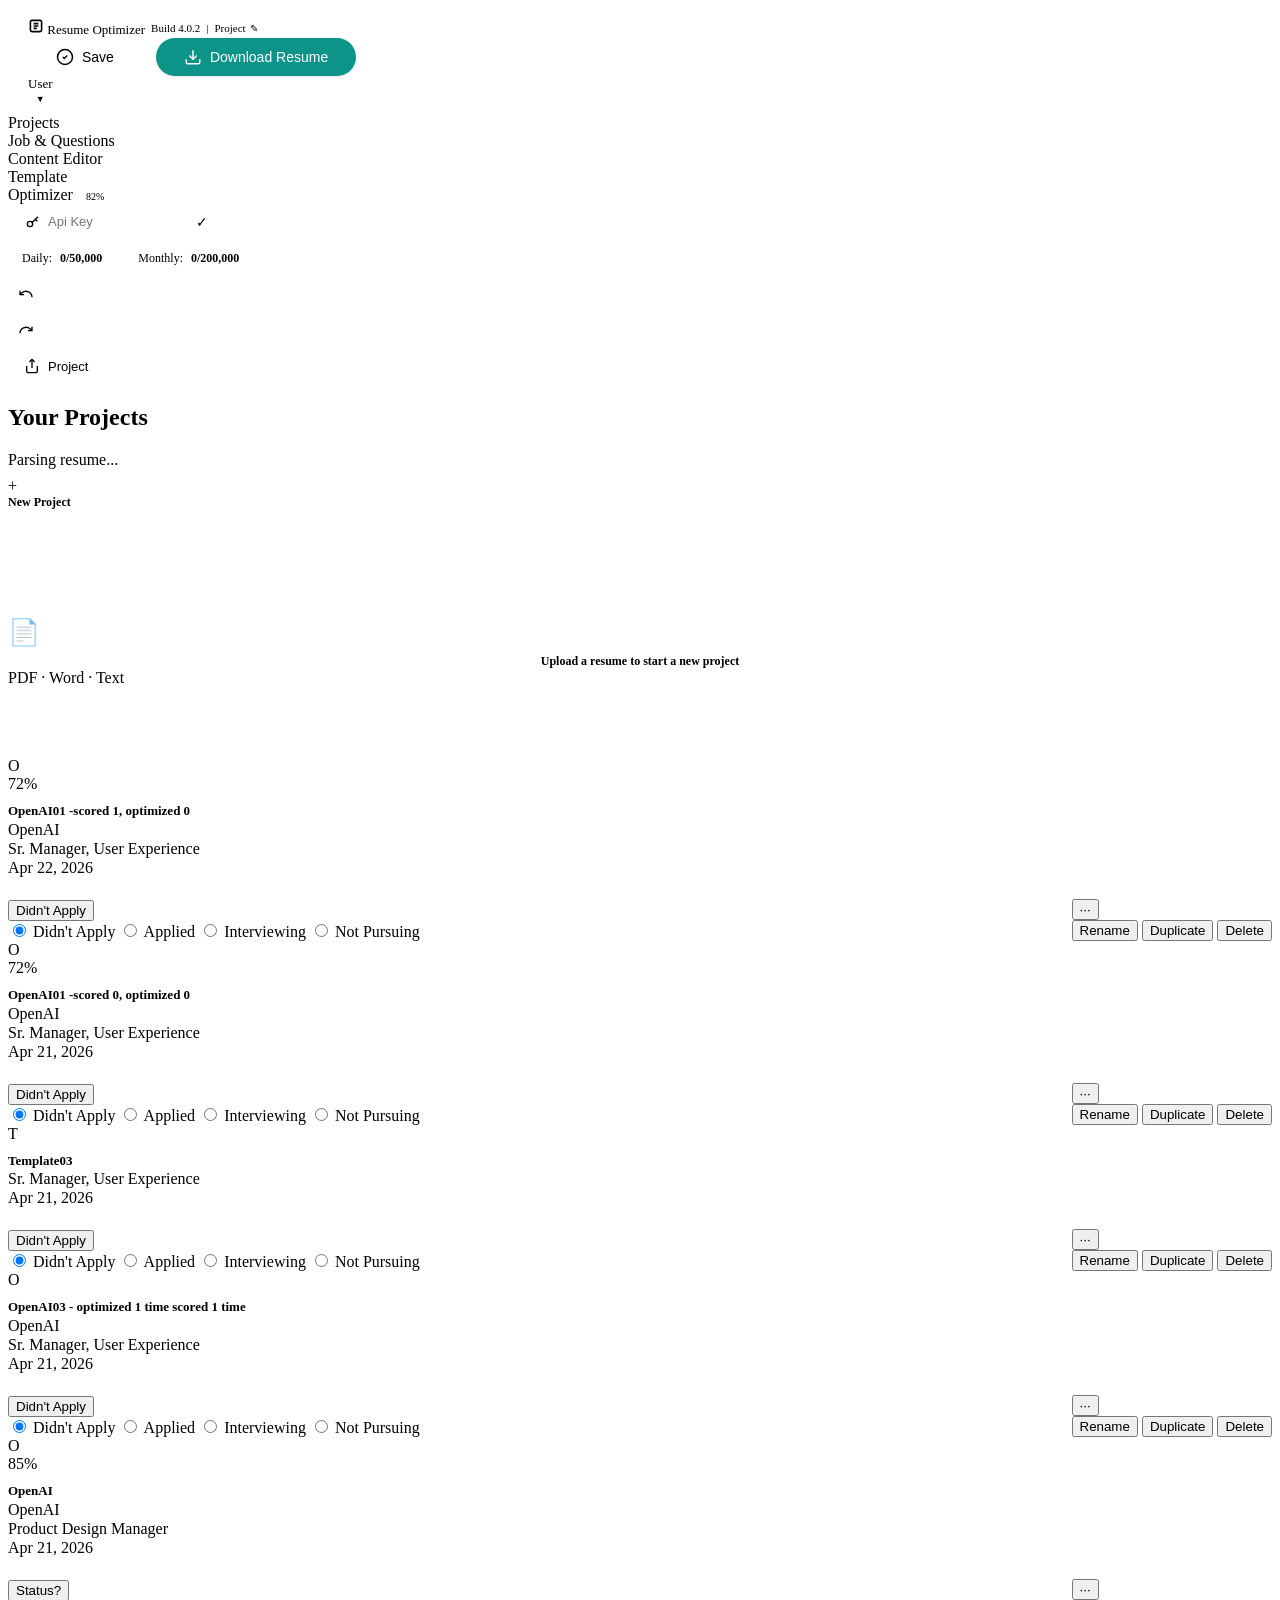
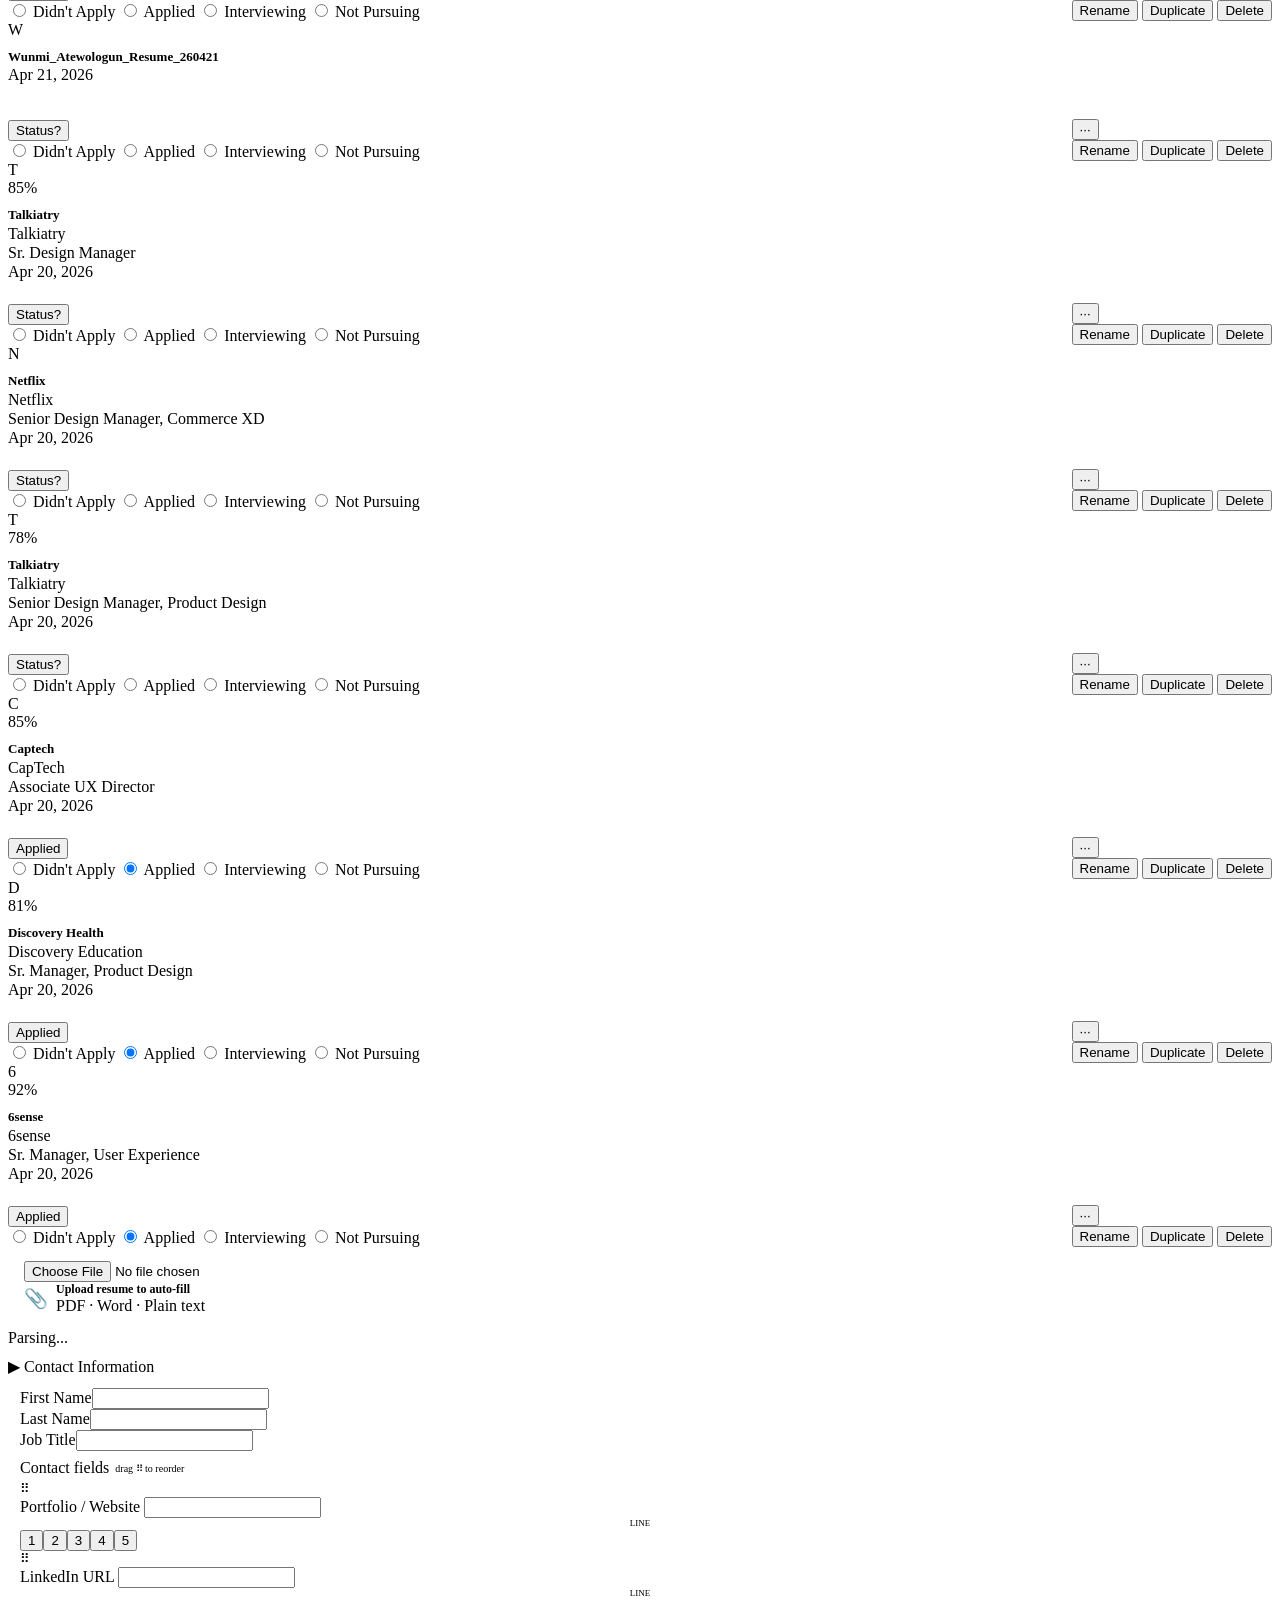
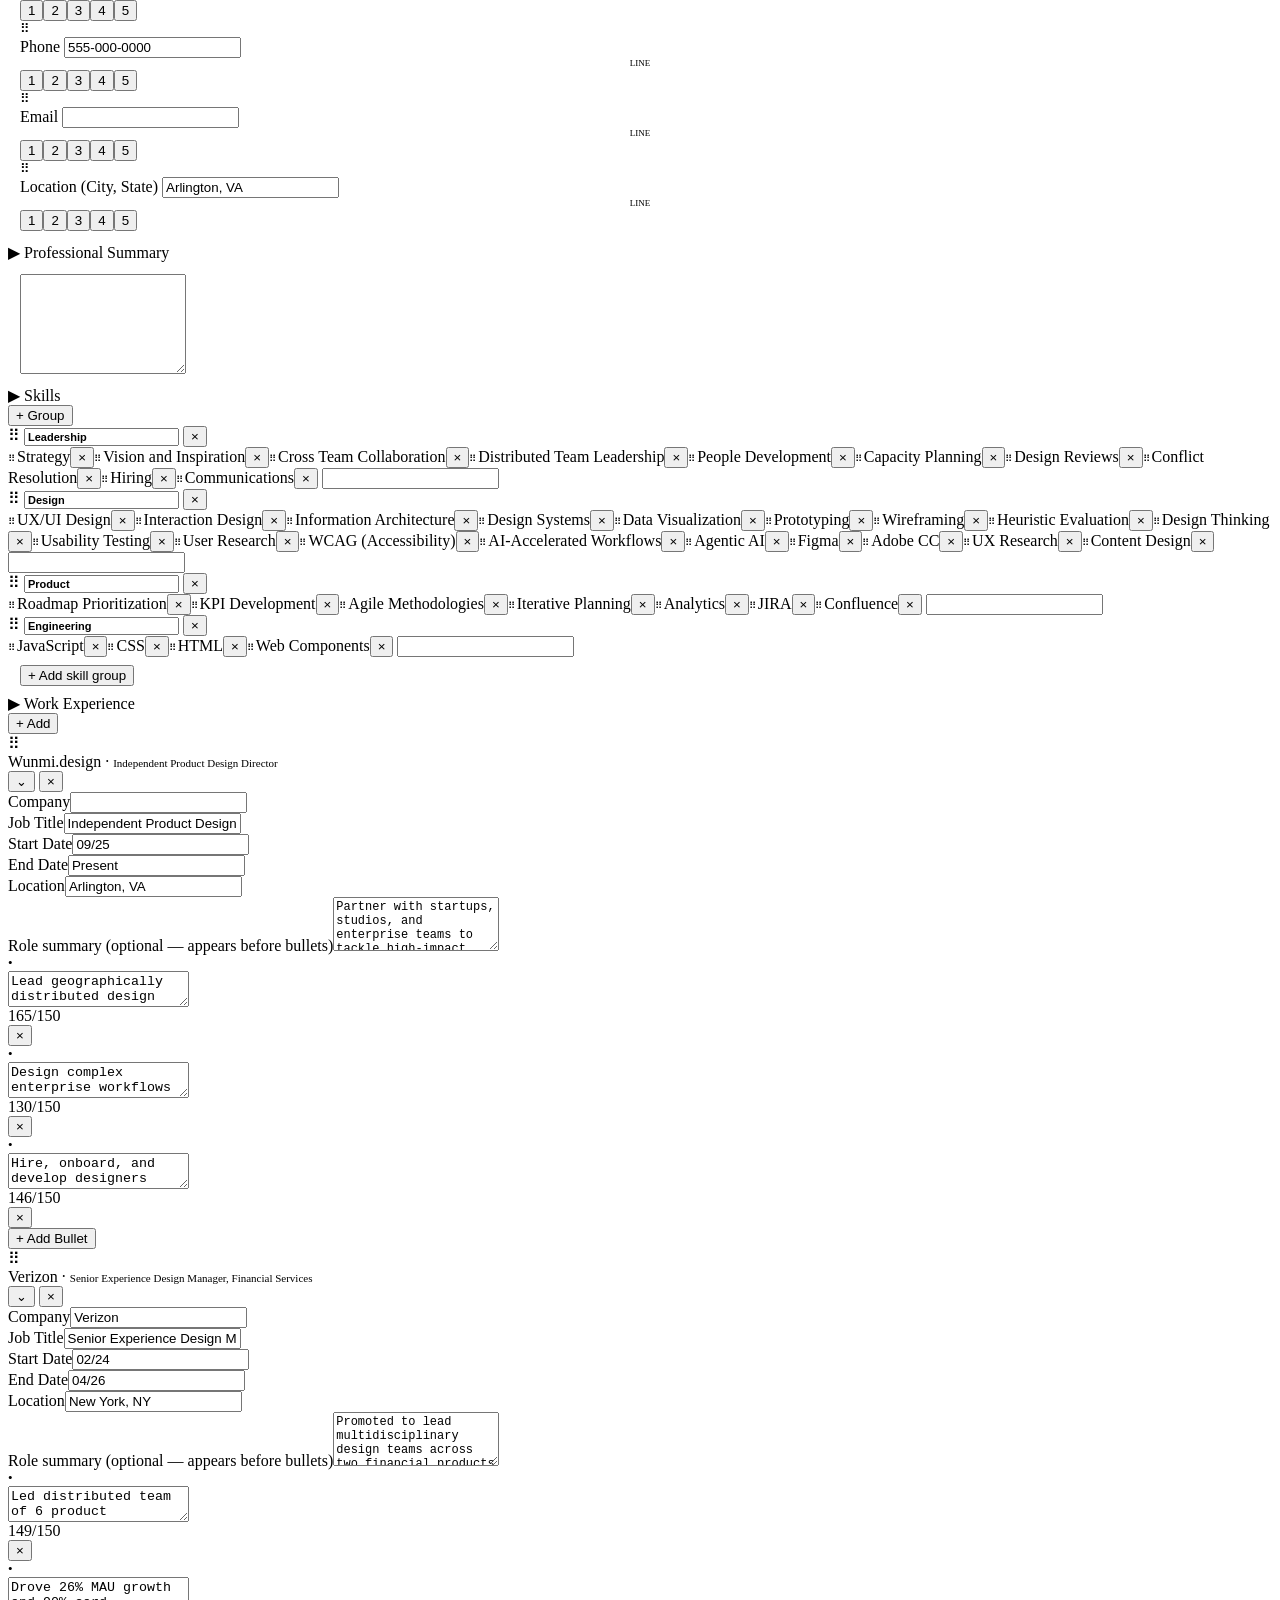
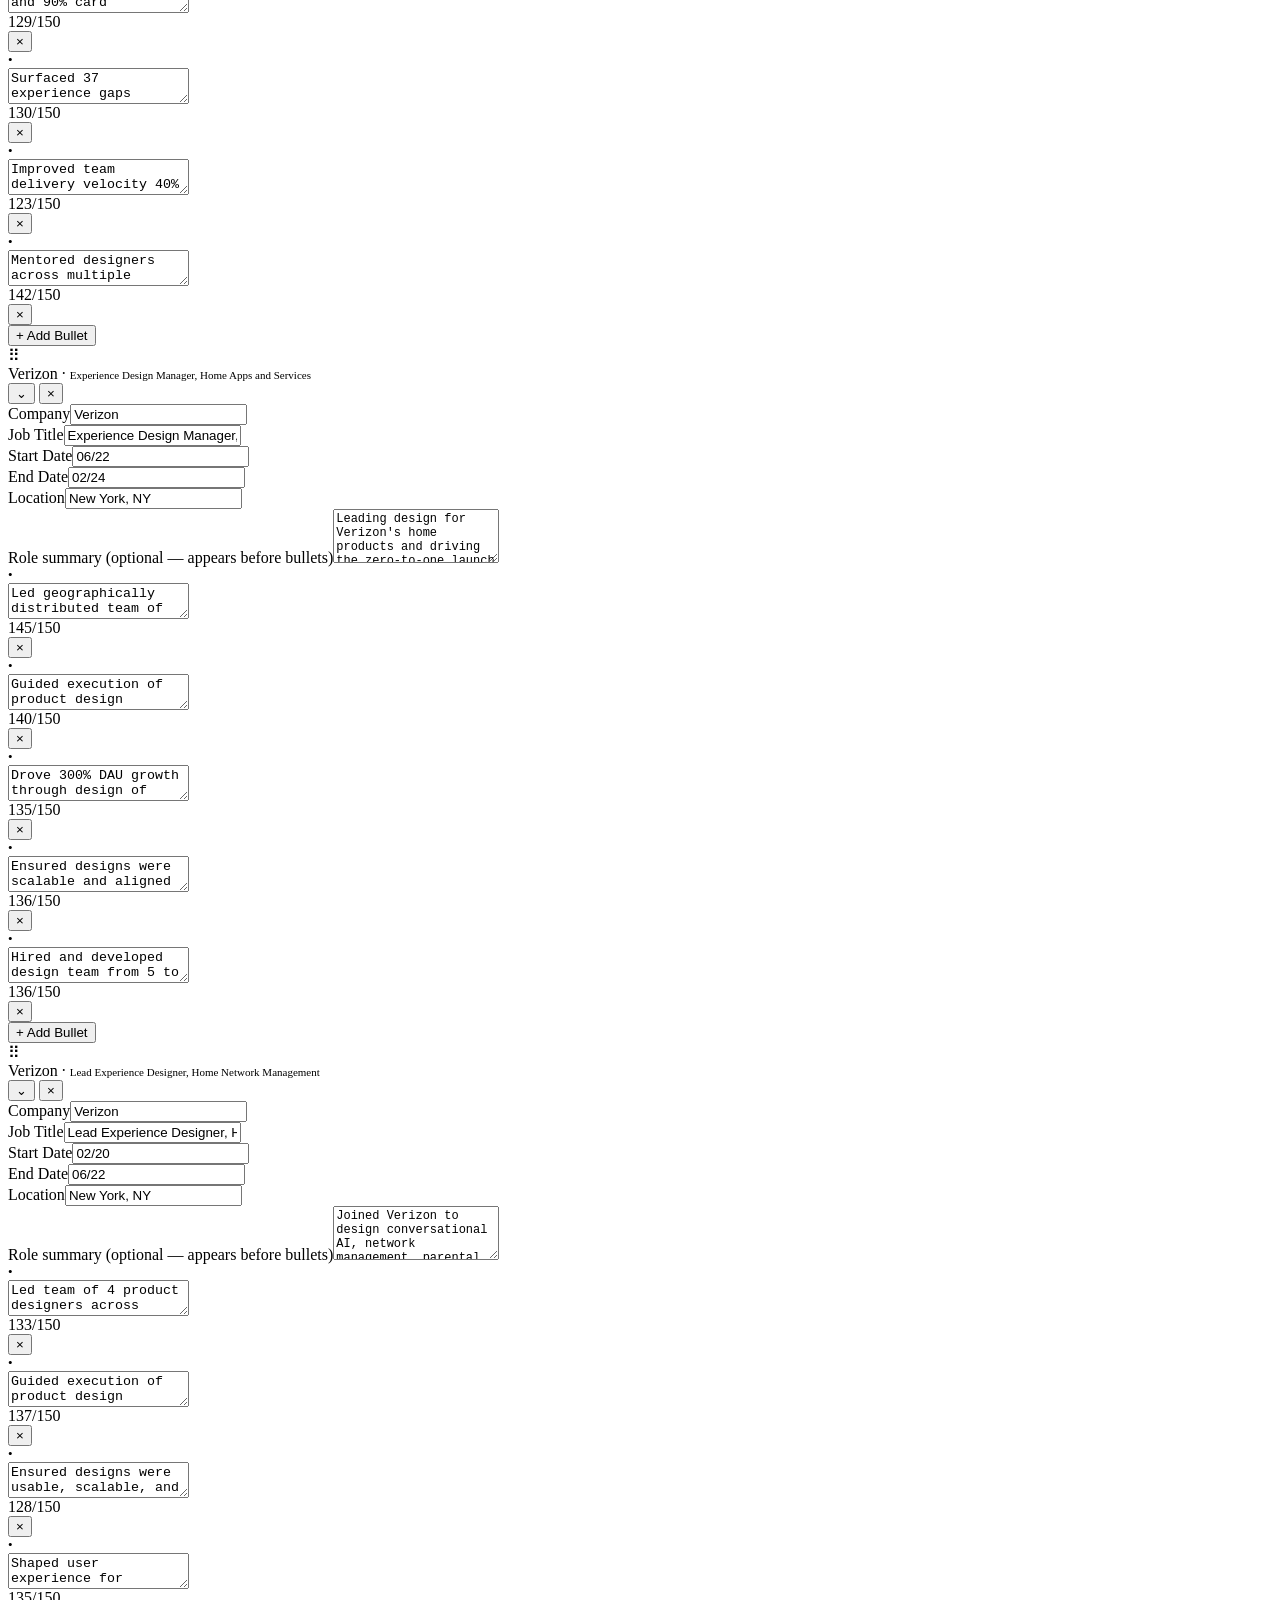
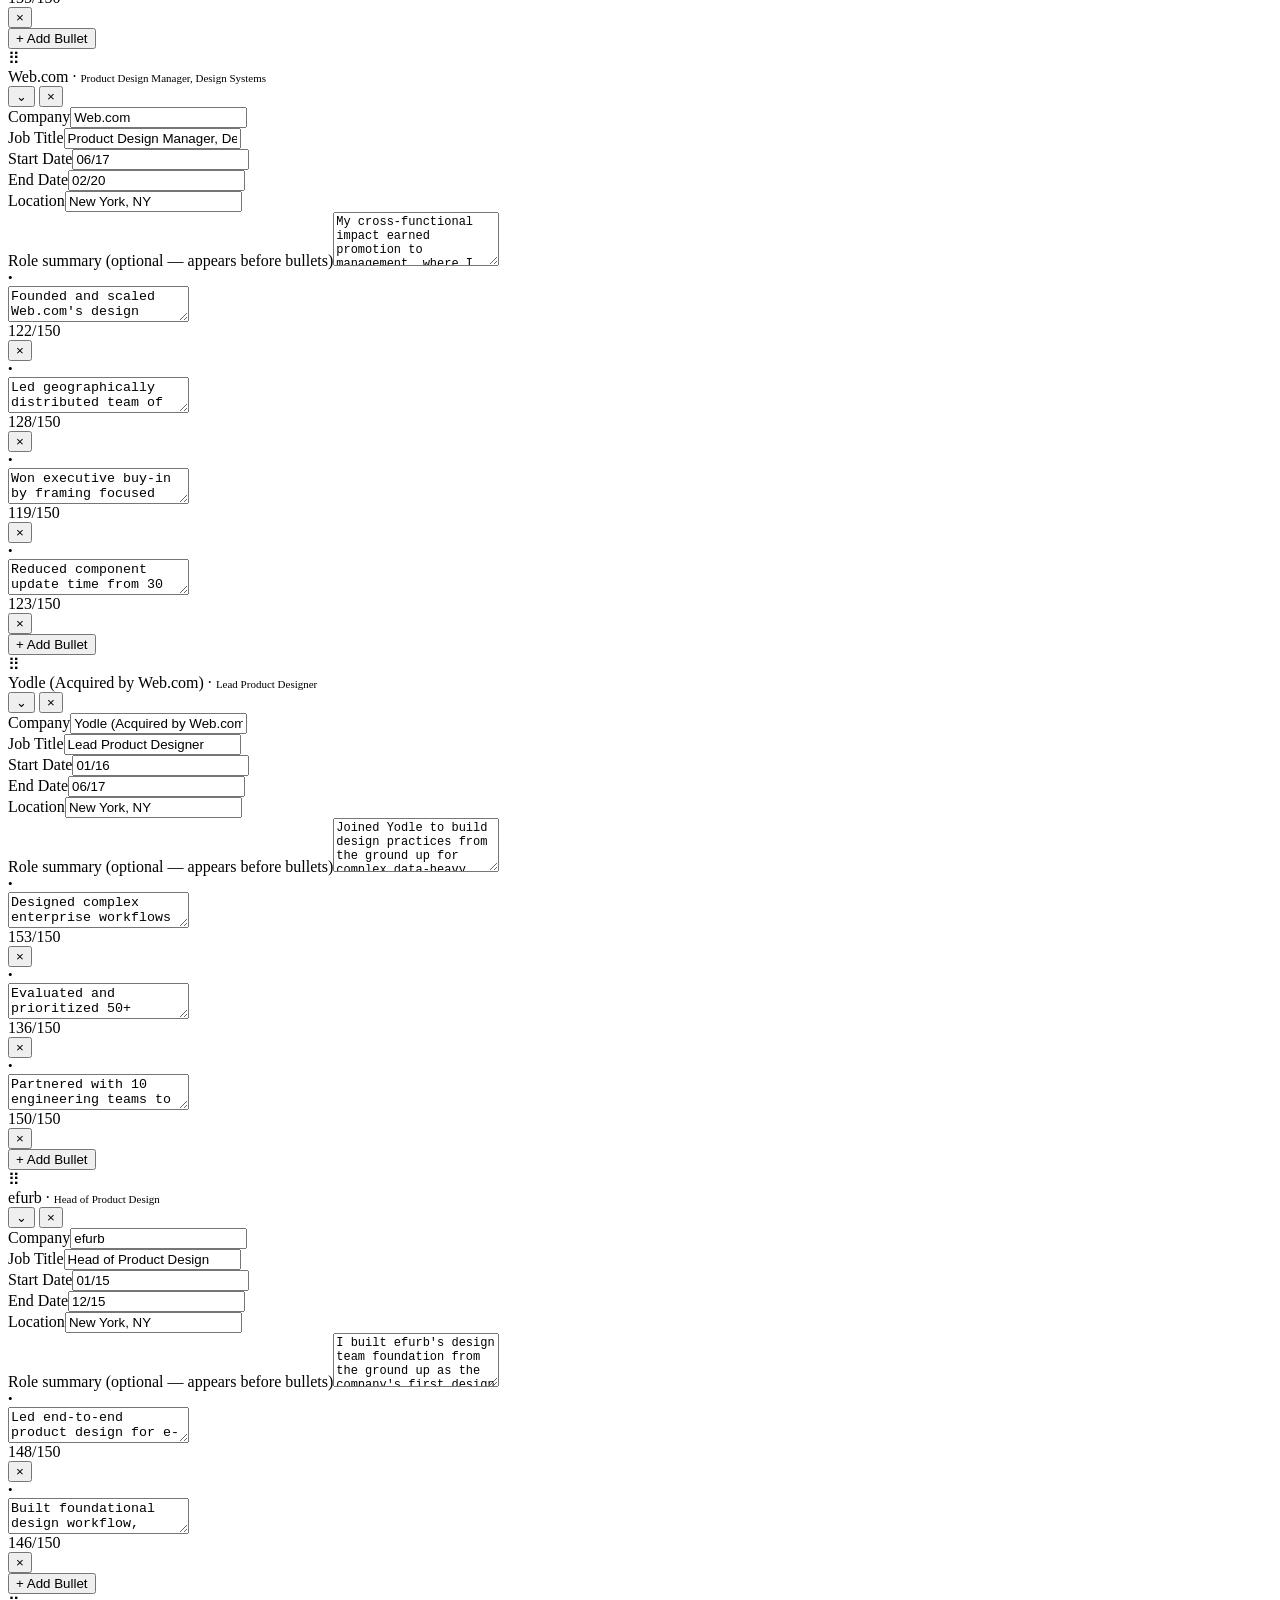
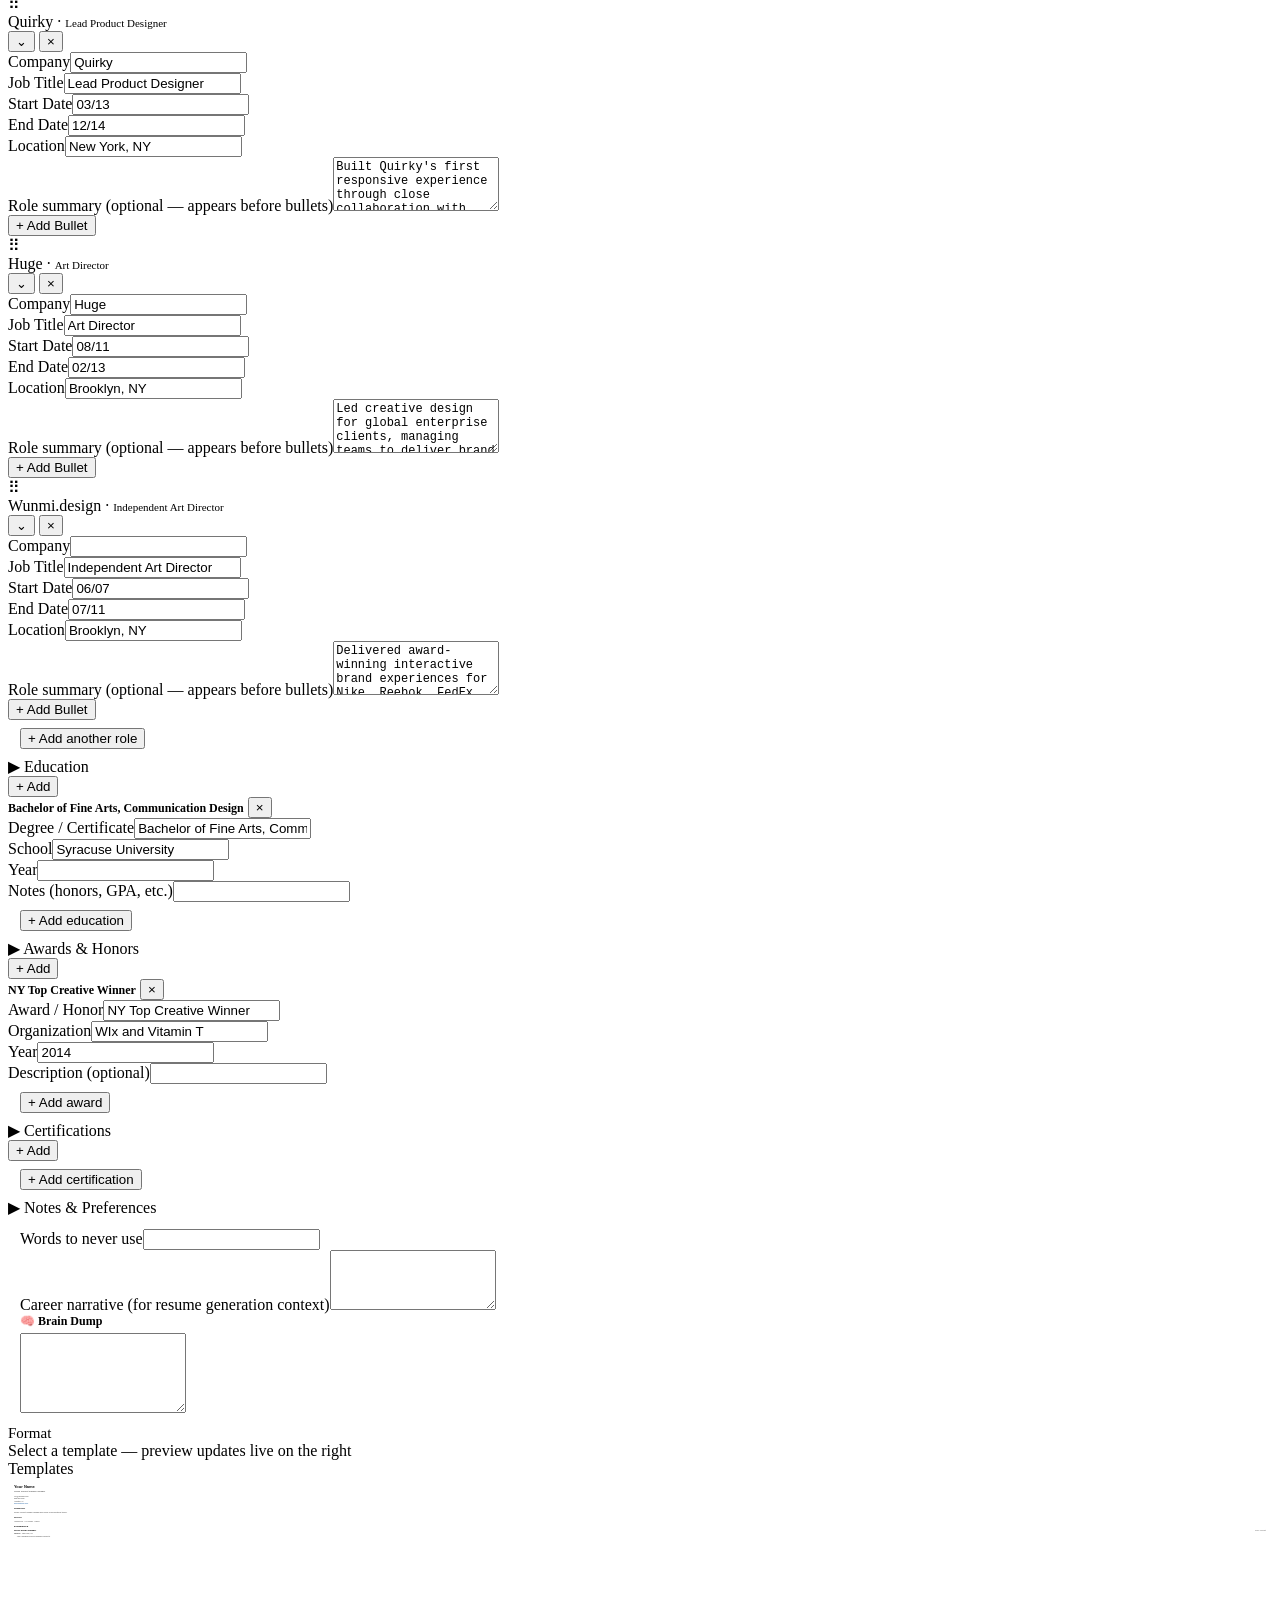
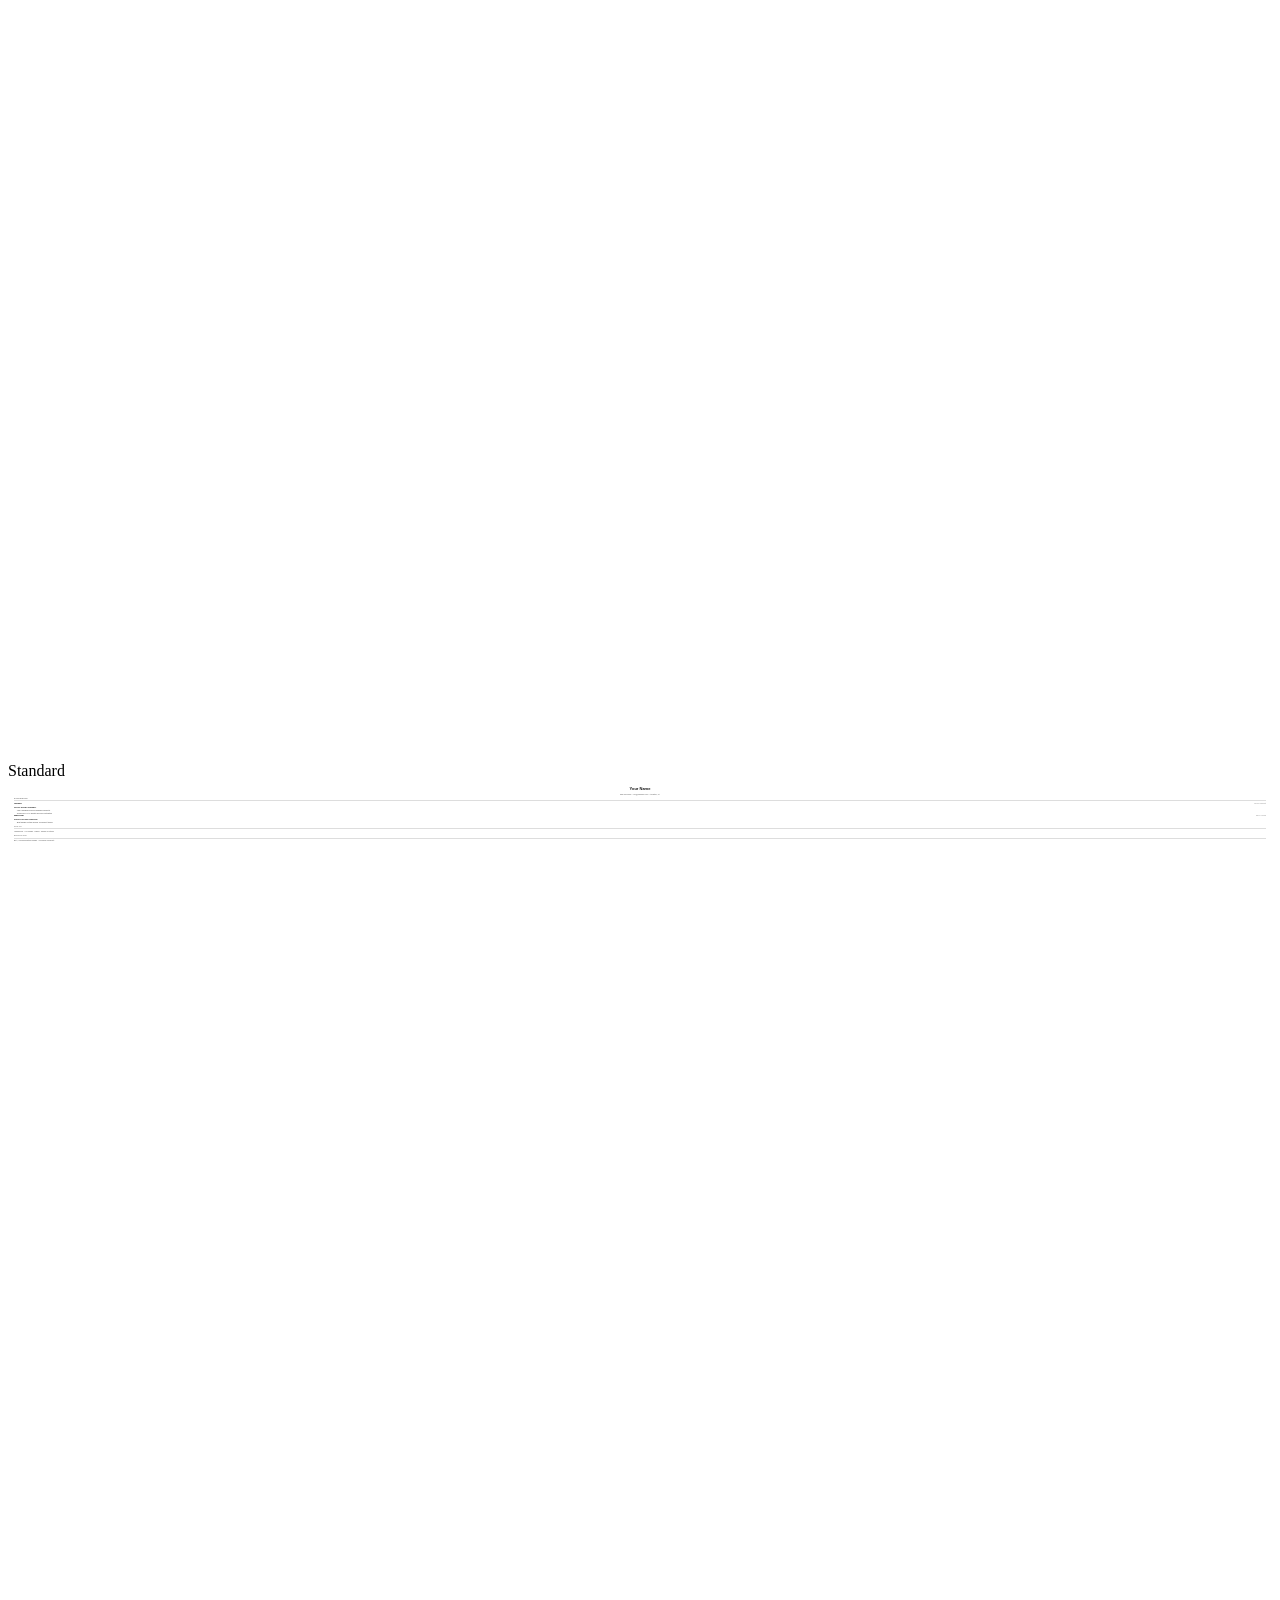
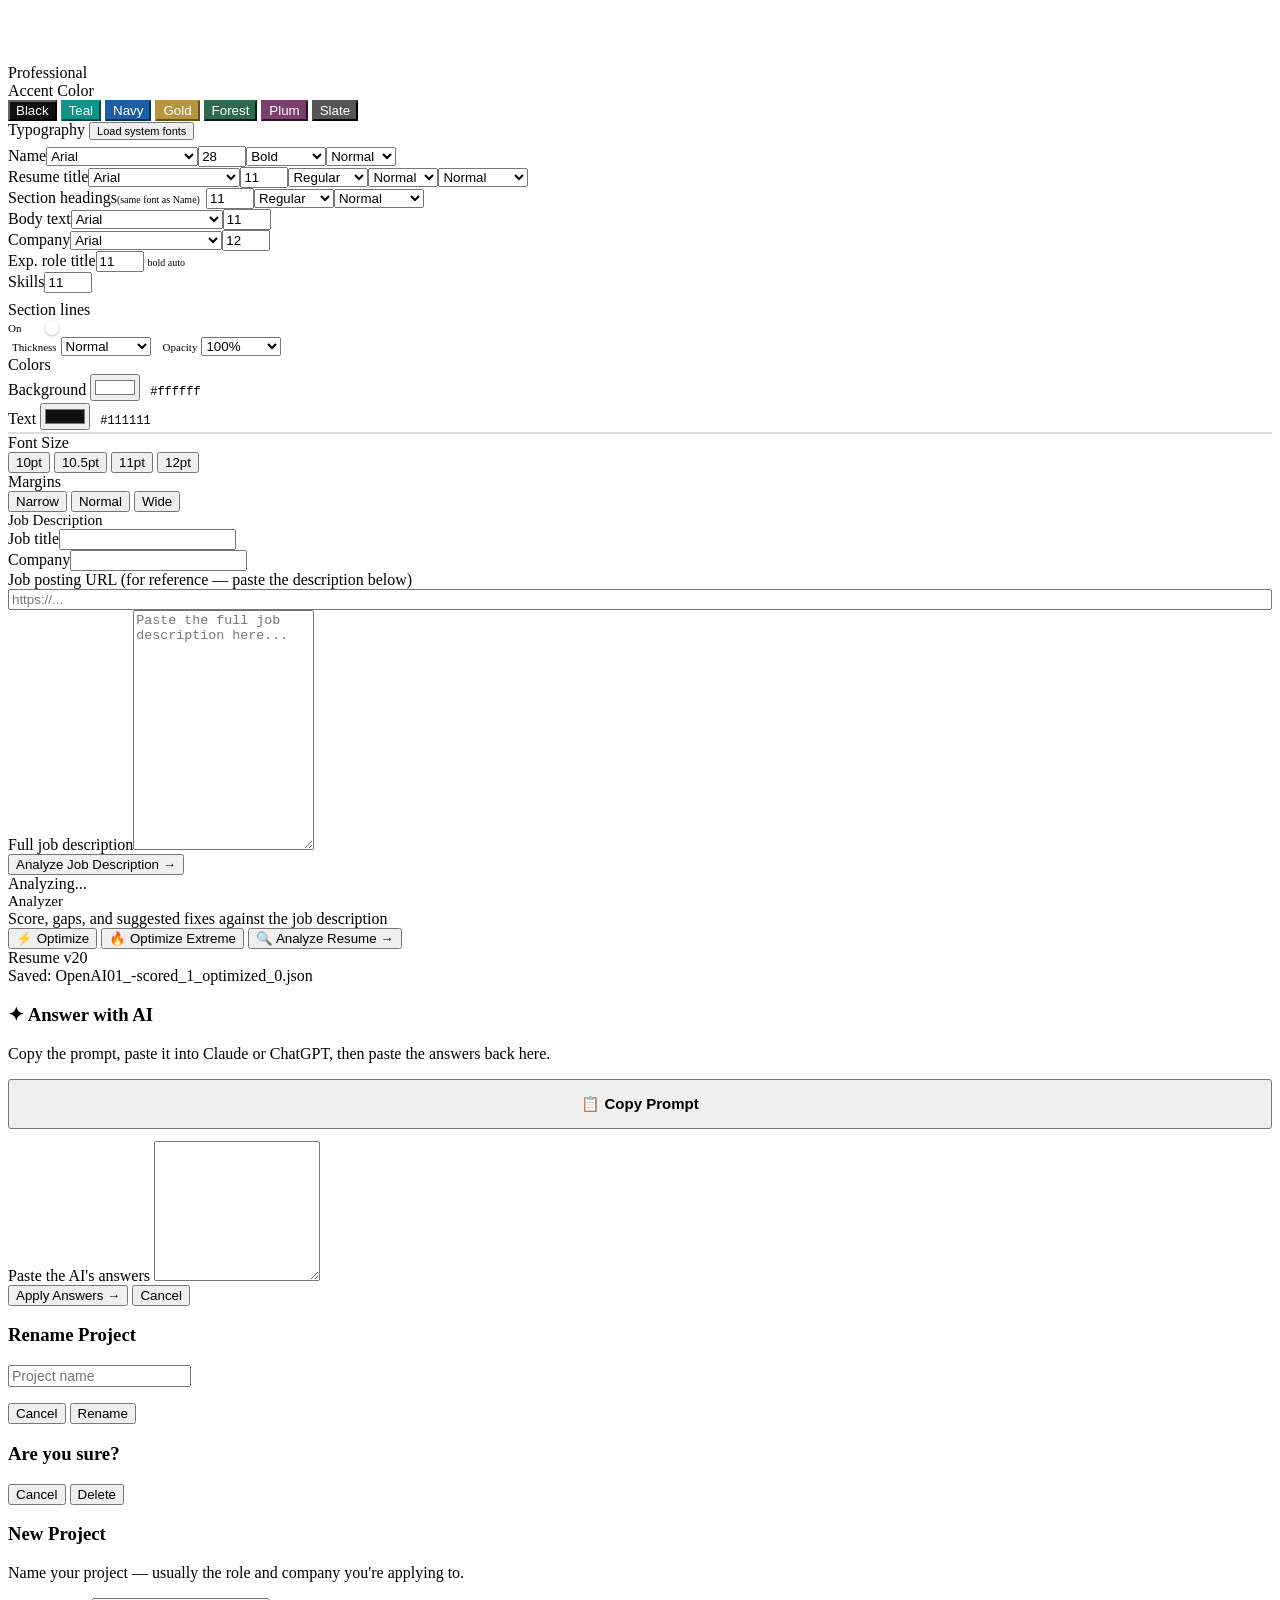
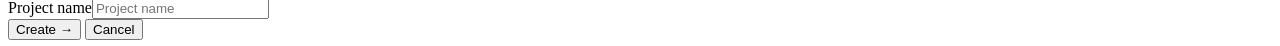
==== commit 21eaa145: "Build 4.0.2: Fix DOCX import - use mammoth.js instead of broken API call BUG: Word doc import failed" ====
--- a/src/02-body.html
+++ b/src/02-body.html
@@ -8,7 +8,7 @@
         <svg viewBox="0 0 20 20" fill="none" stroke="currentColor" stroke-width="2" style="width:16px;height:16px;"><rect x="3" y="3" width="14" height="14" rx="2"></rect><path d="M7 7h6M7 10h6M7 13h4"></path></svg>
         Resume Optimizer
       </div>
-      <span style="color:var(--muted);font-size:11px;flex-shrink:0;">Build 4.0.1</span>
+      <span style="color:var(--muted);font-size:11px;flex-shrink:0;">Build 4.0.2</span>
       <span style="color:var(--border);font-size:11px;flex-shrink:0;">|</span>
       <div class="topbar-project" onclick="promptRenameProject()" style="display:flex;align-items:center;gap:4px;cursor:pointer;flex-shrink:1;min-width:0;">
         <span class="topbar-project-name" id="proj-name-display" style="font-size:11px;overflow:hidden;text-overflow:ellipsis;white-space:nowrap;color:var(--ink);">Project</span>
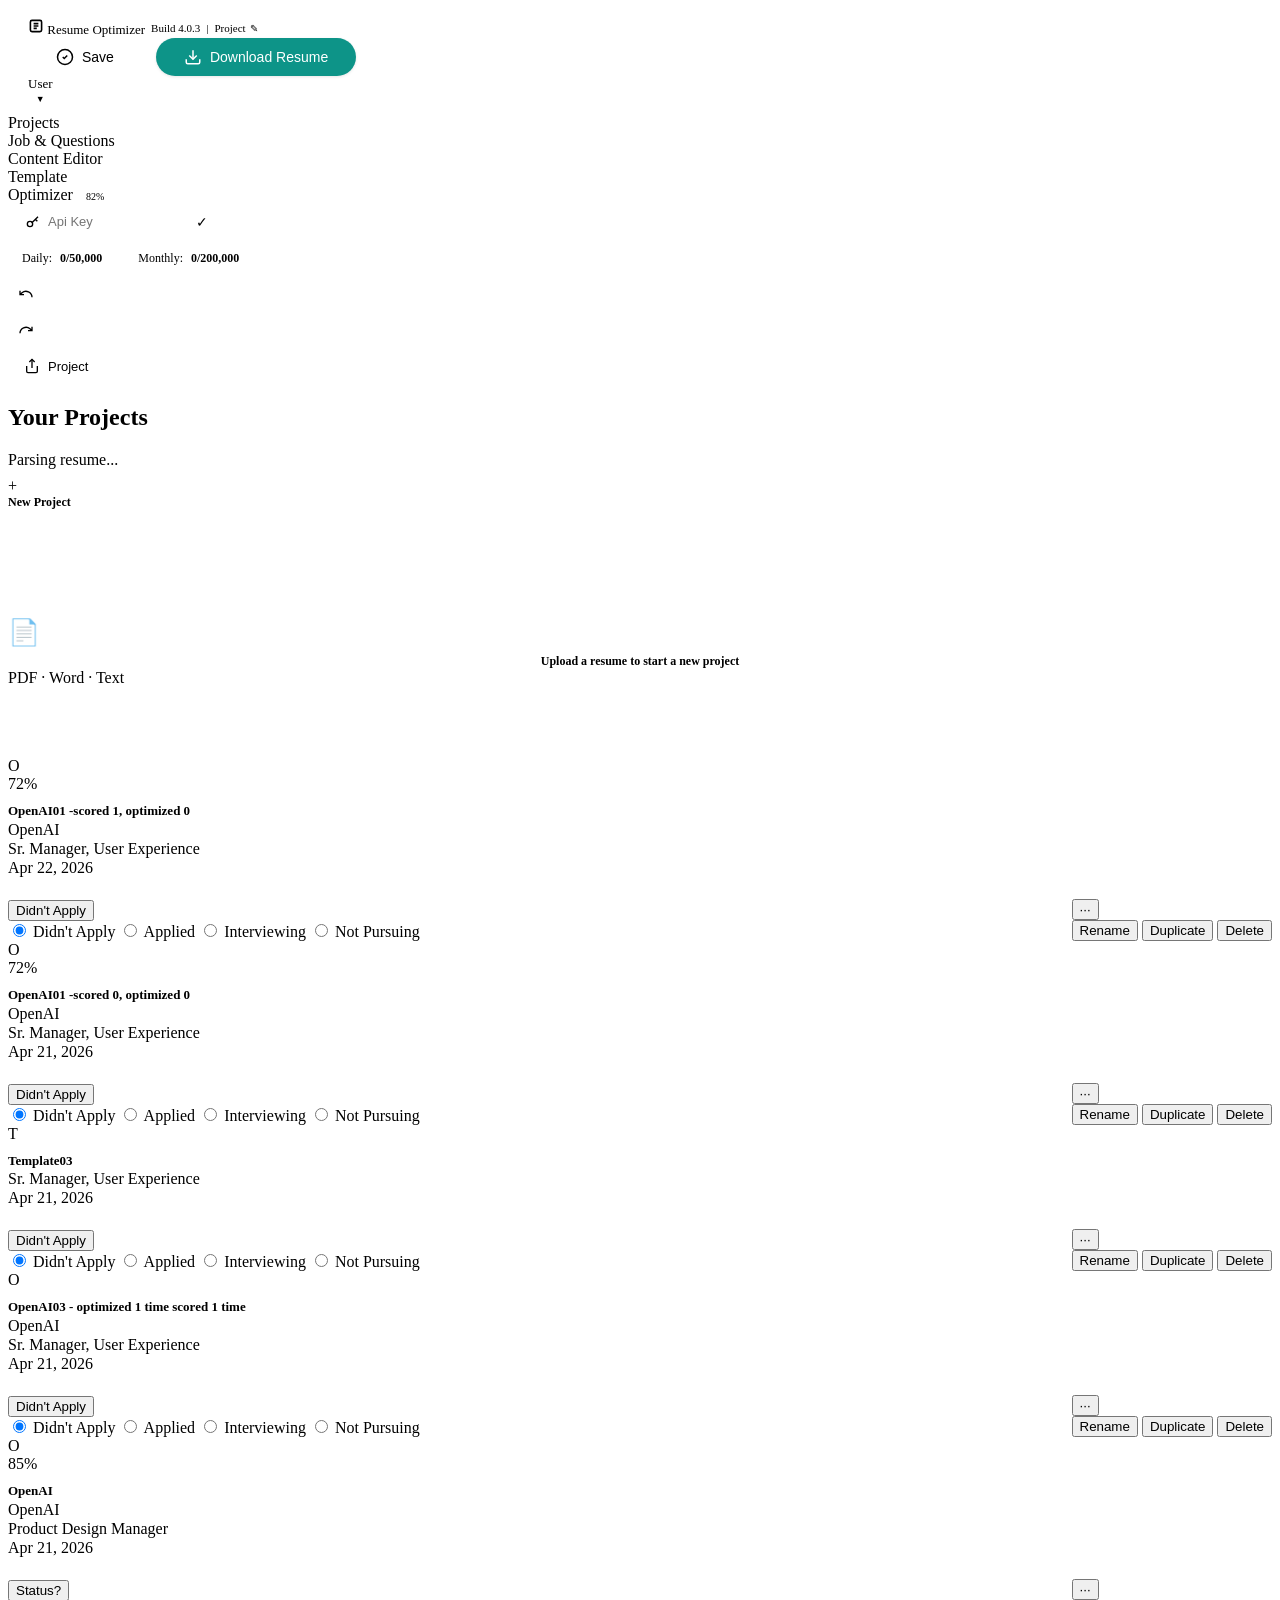
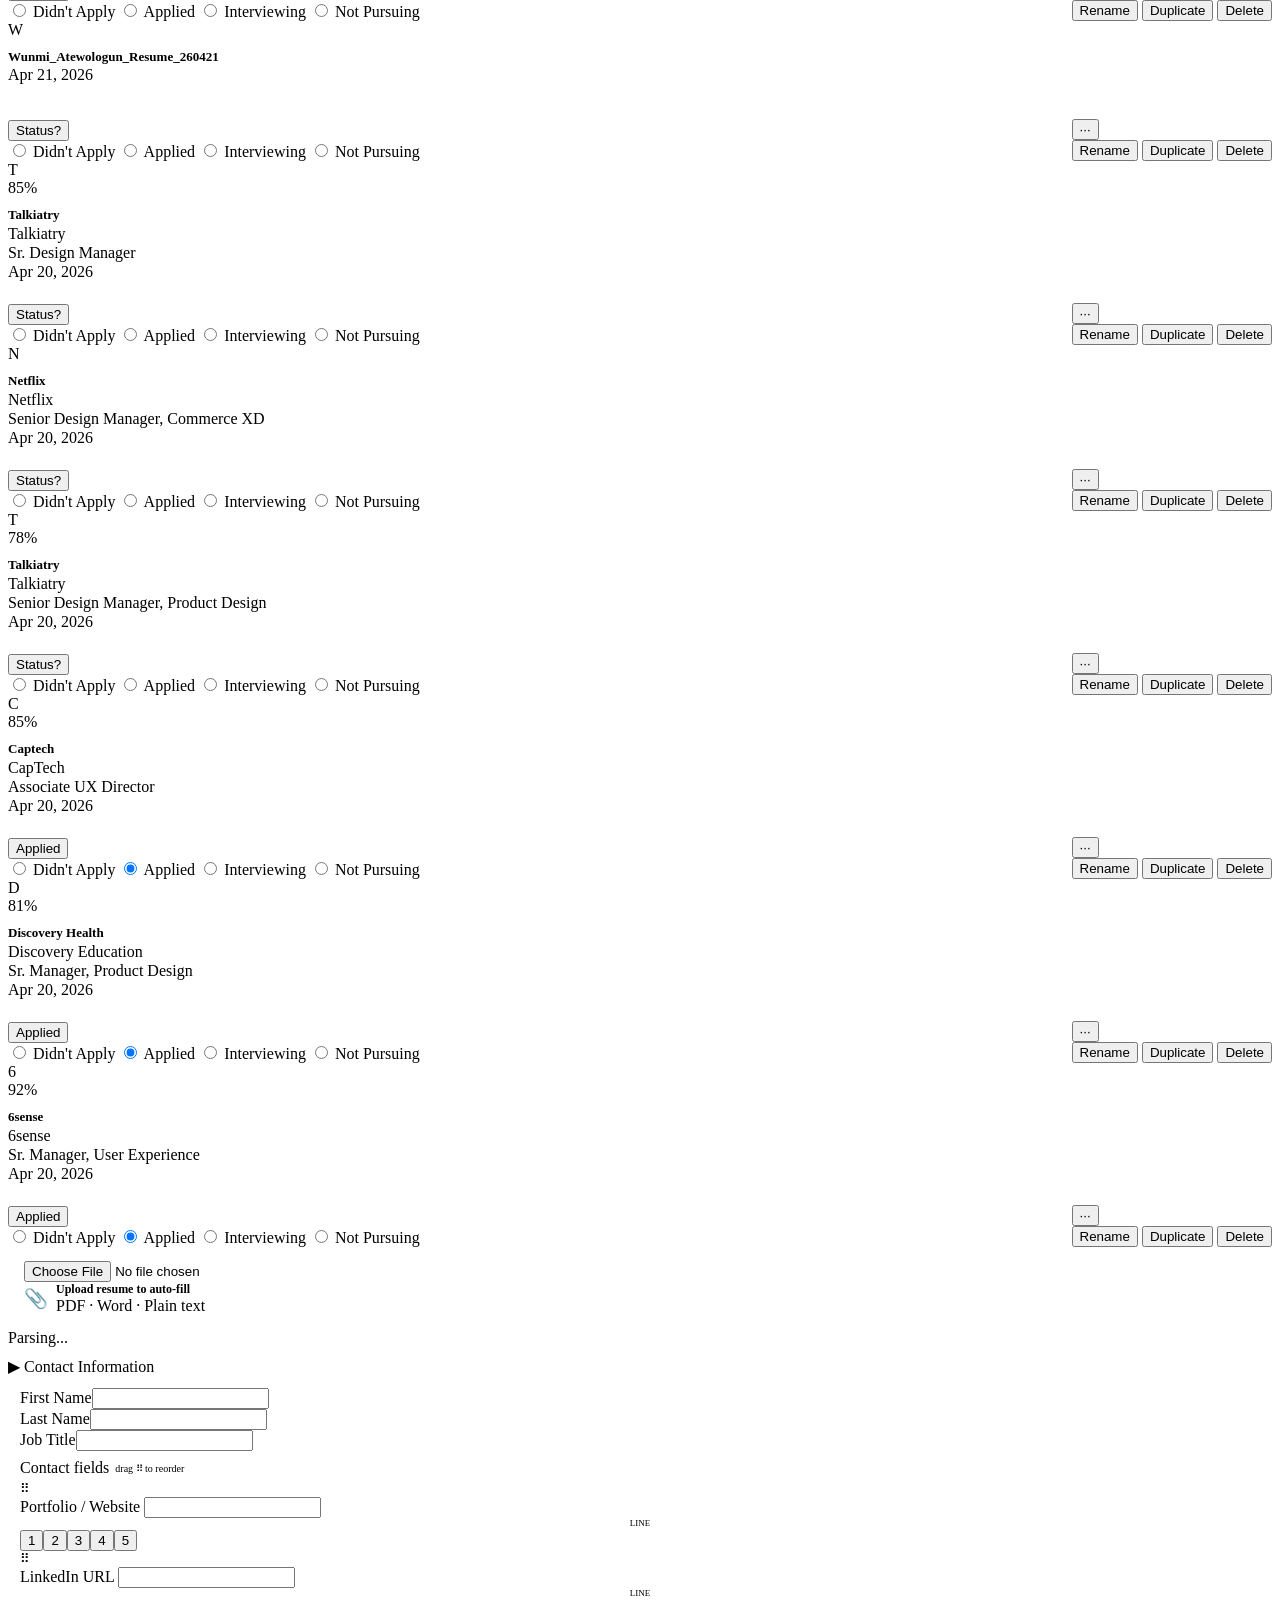
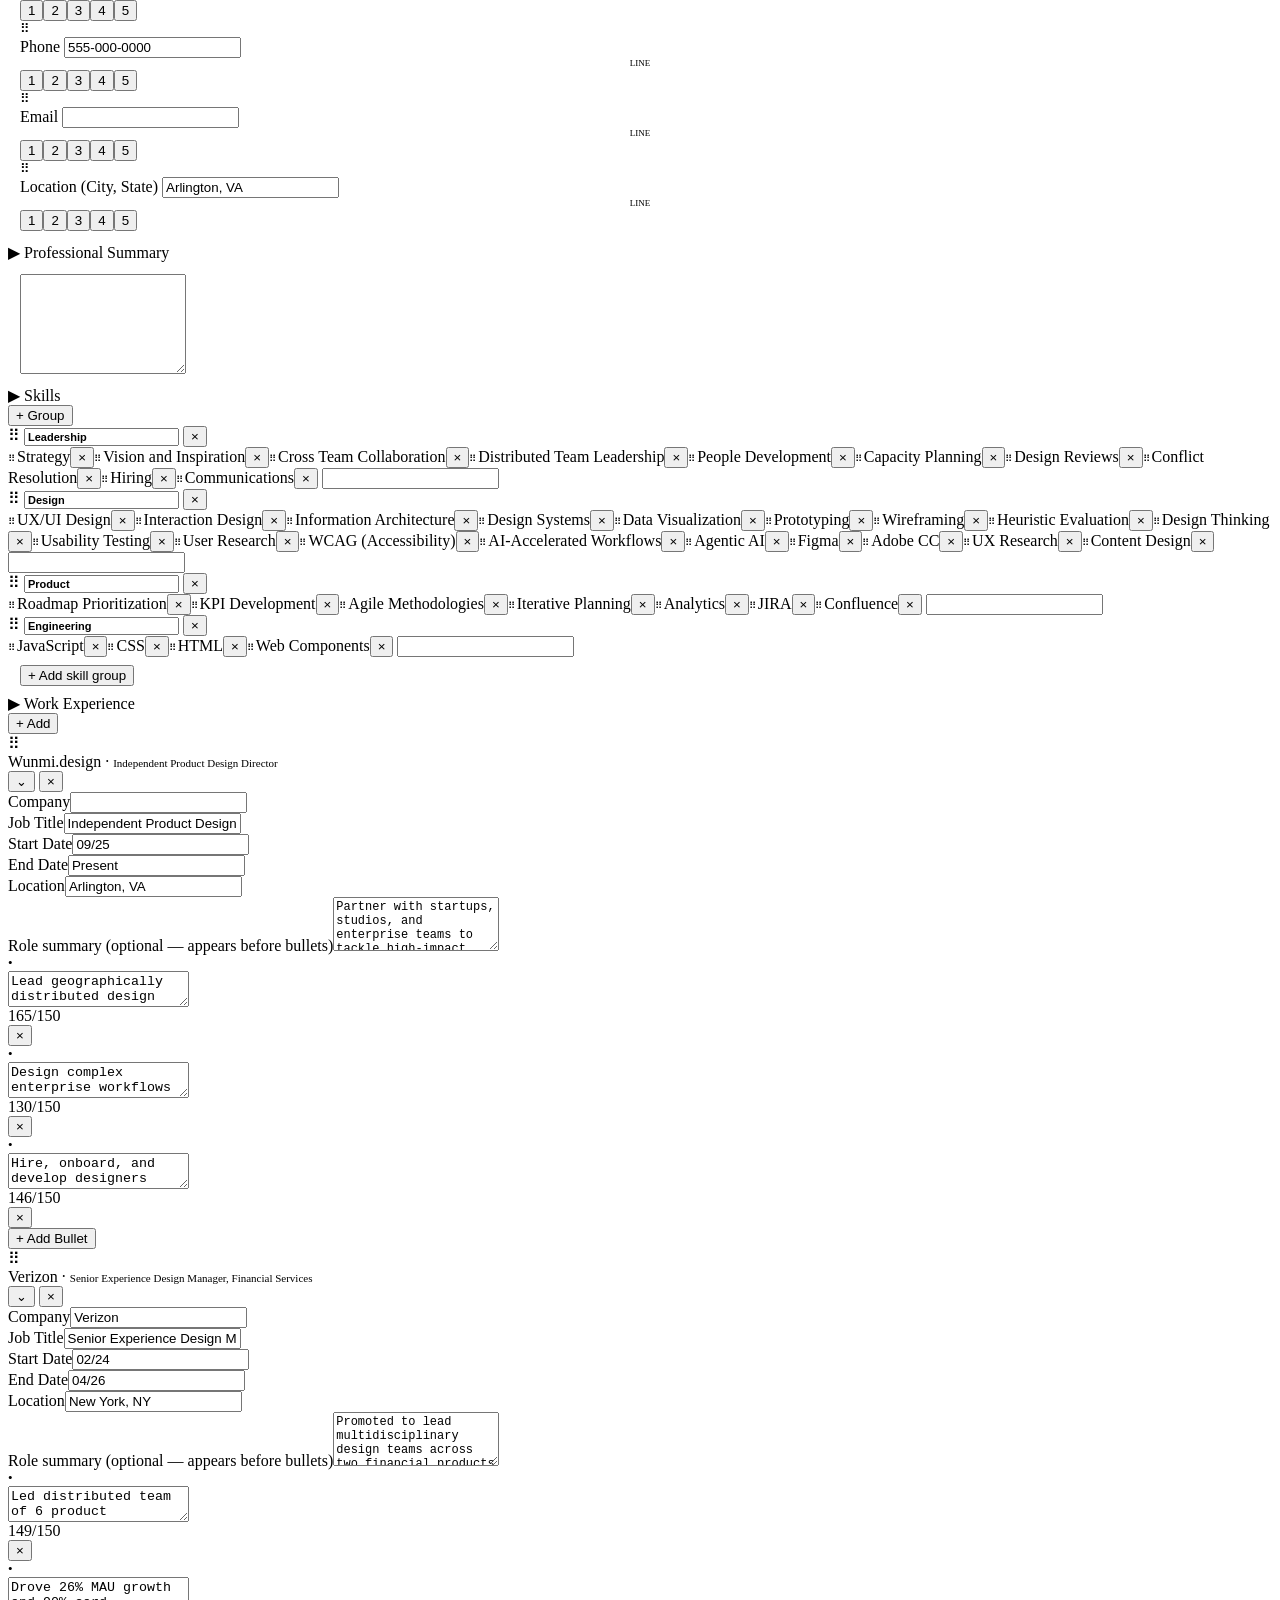
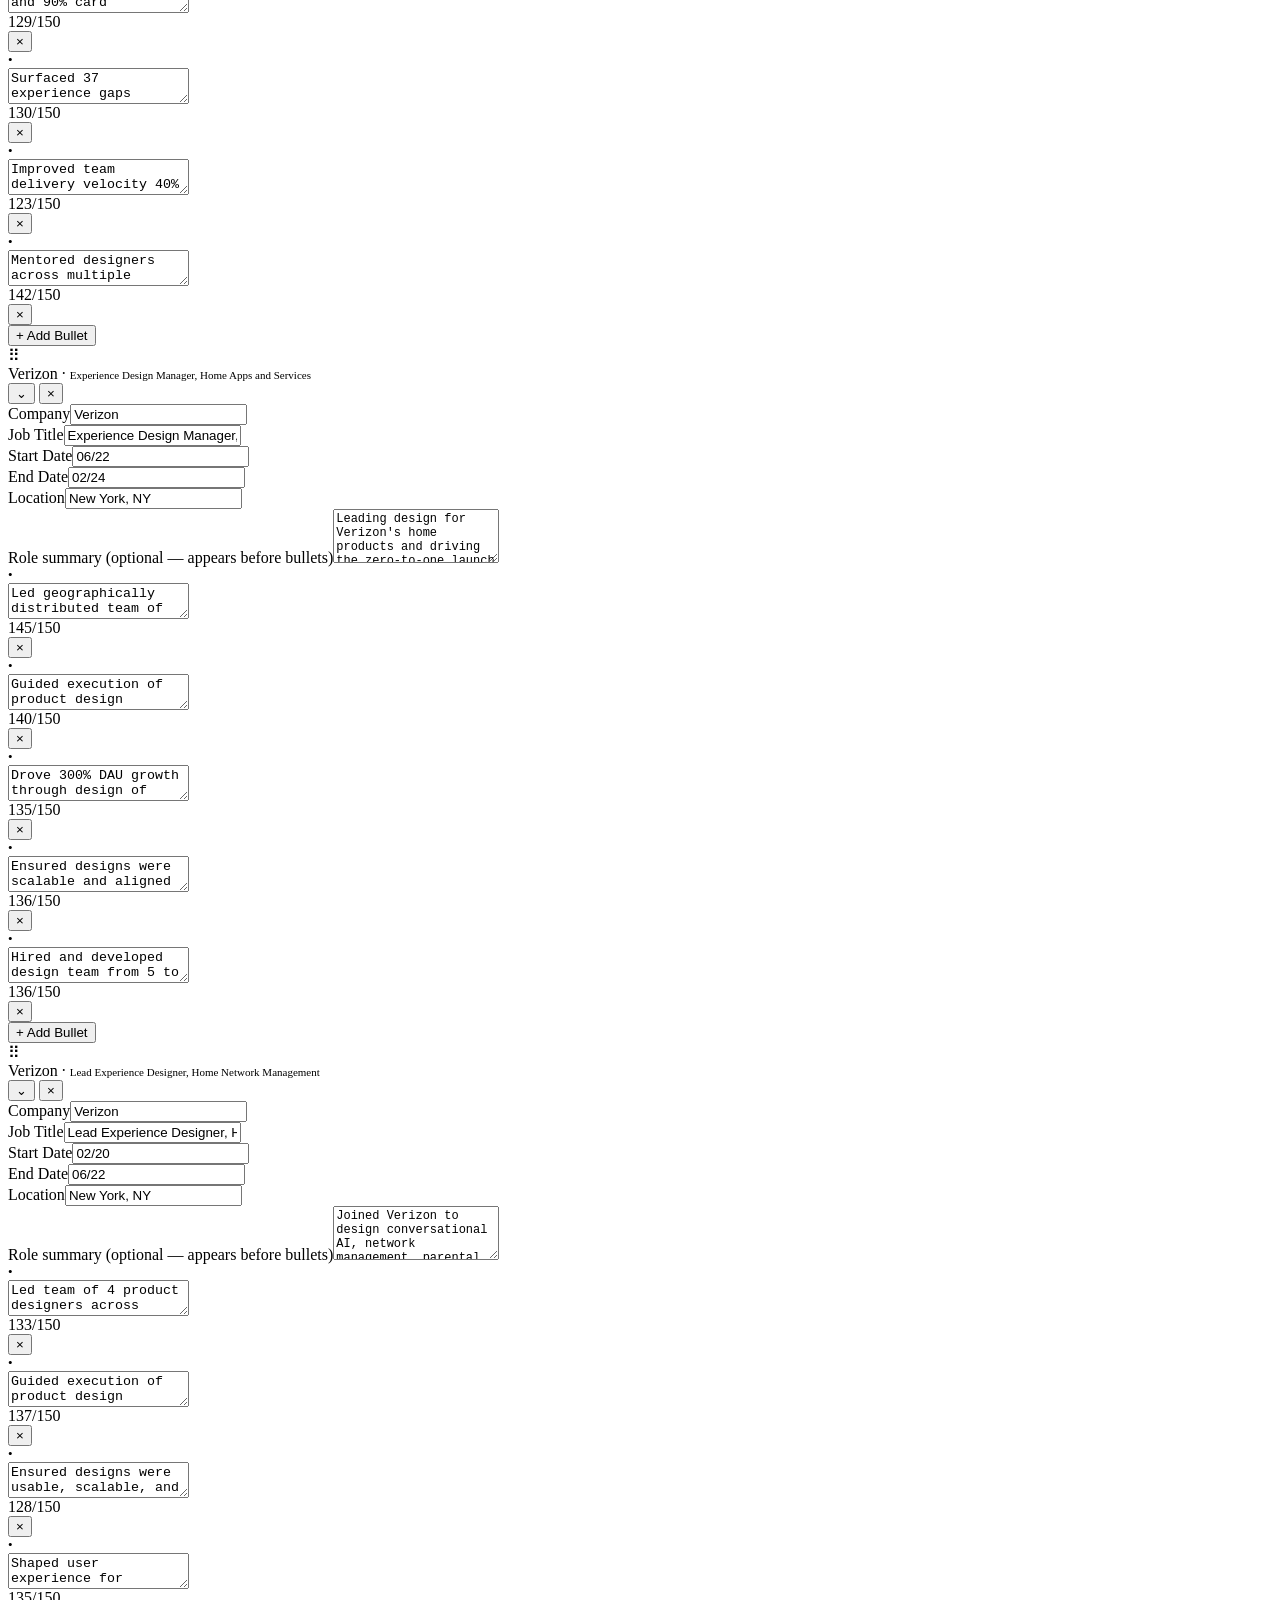
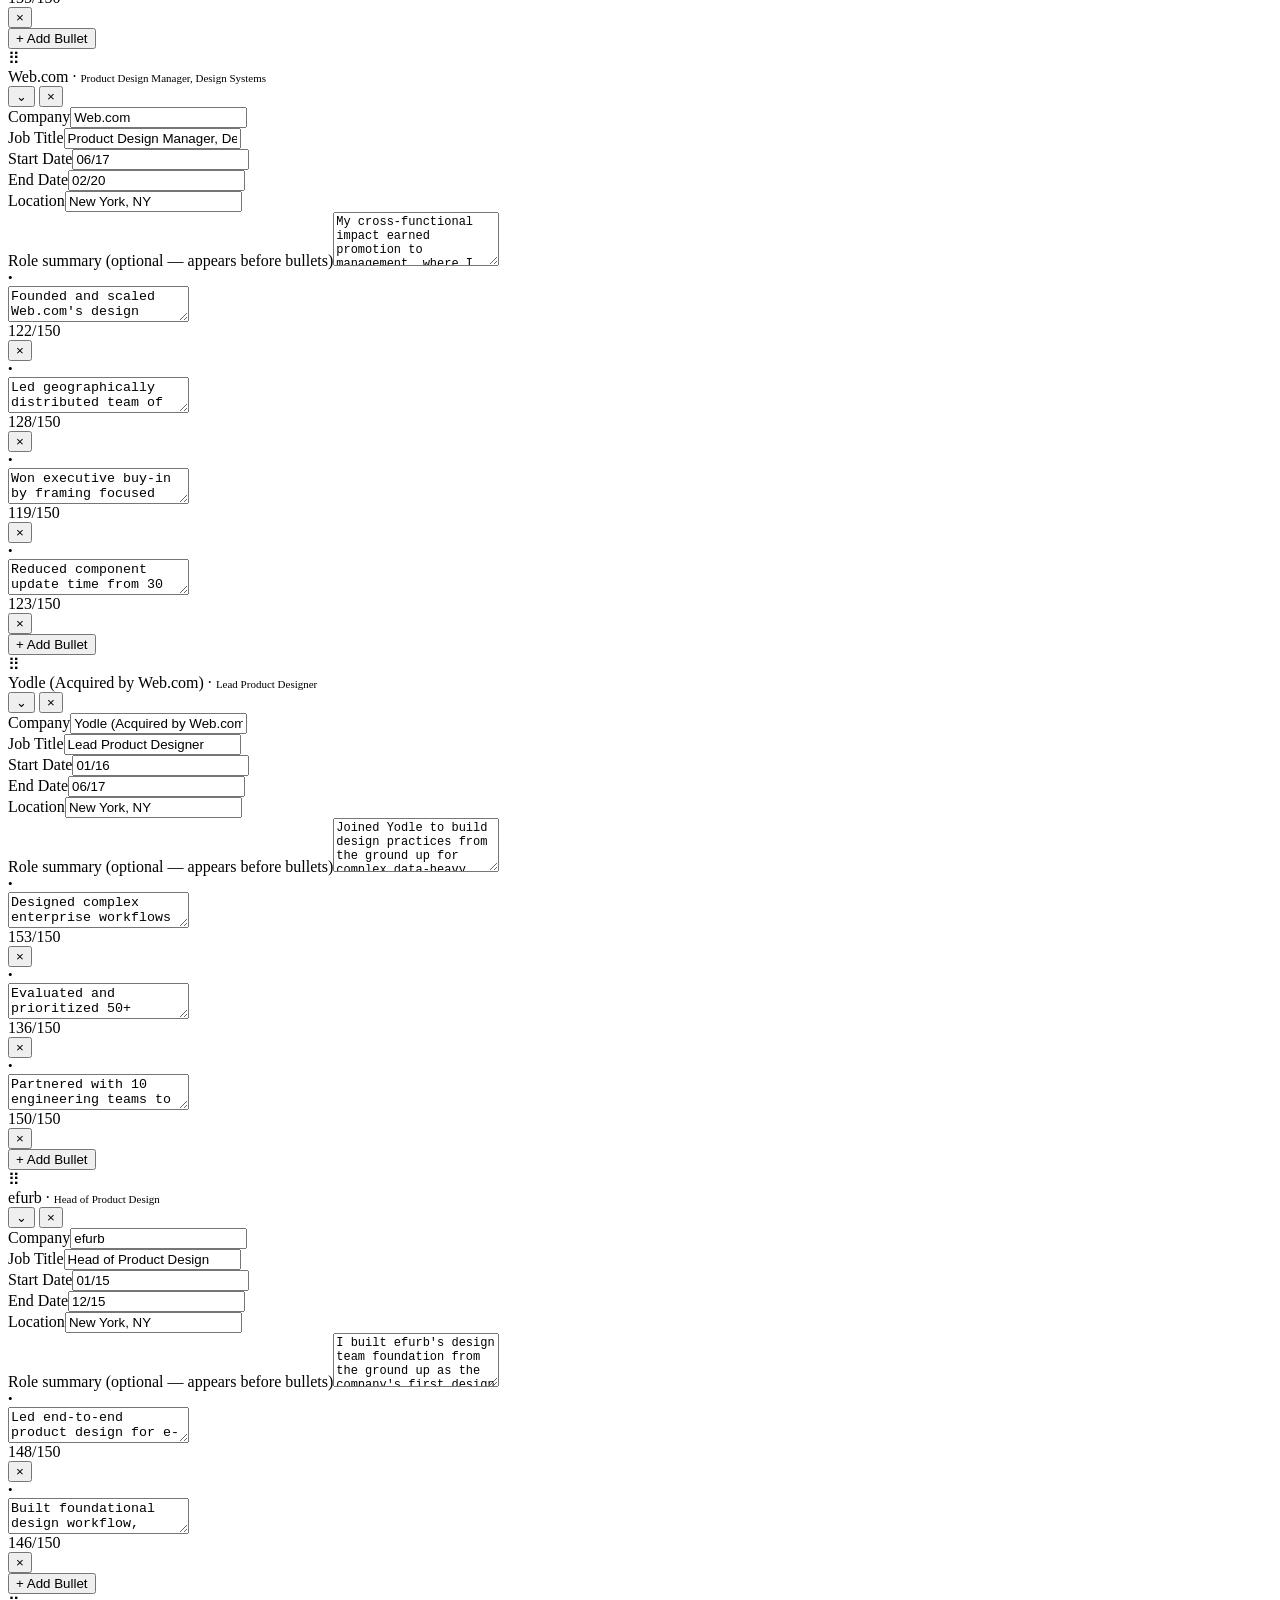
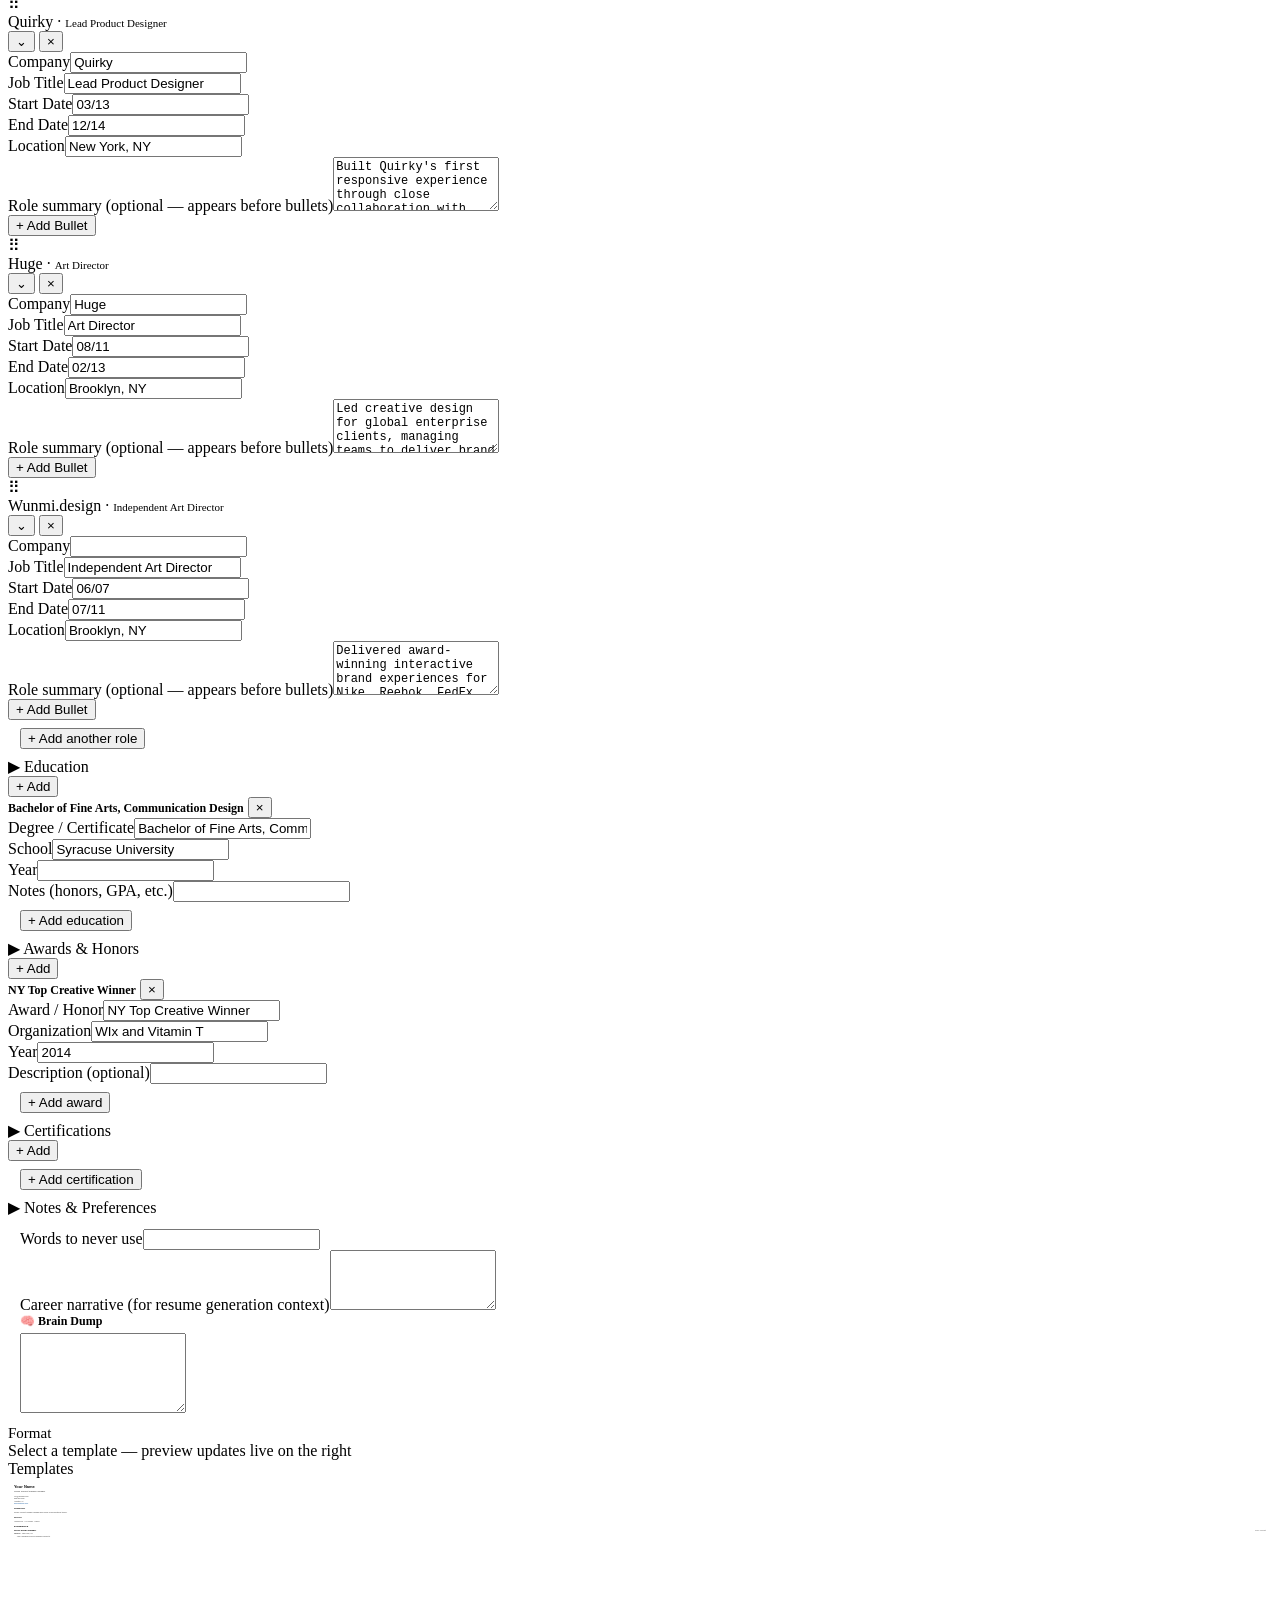
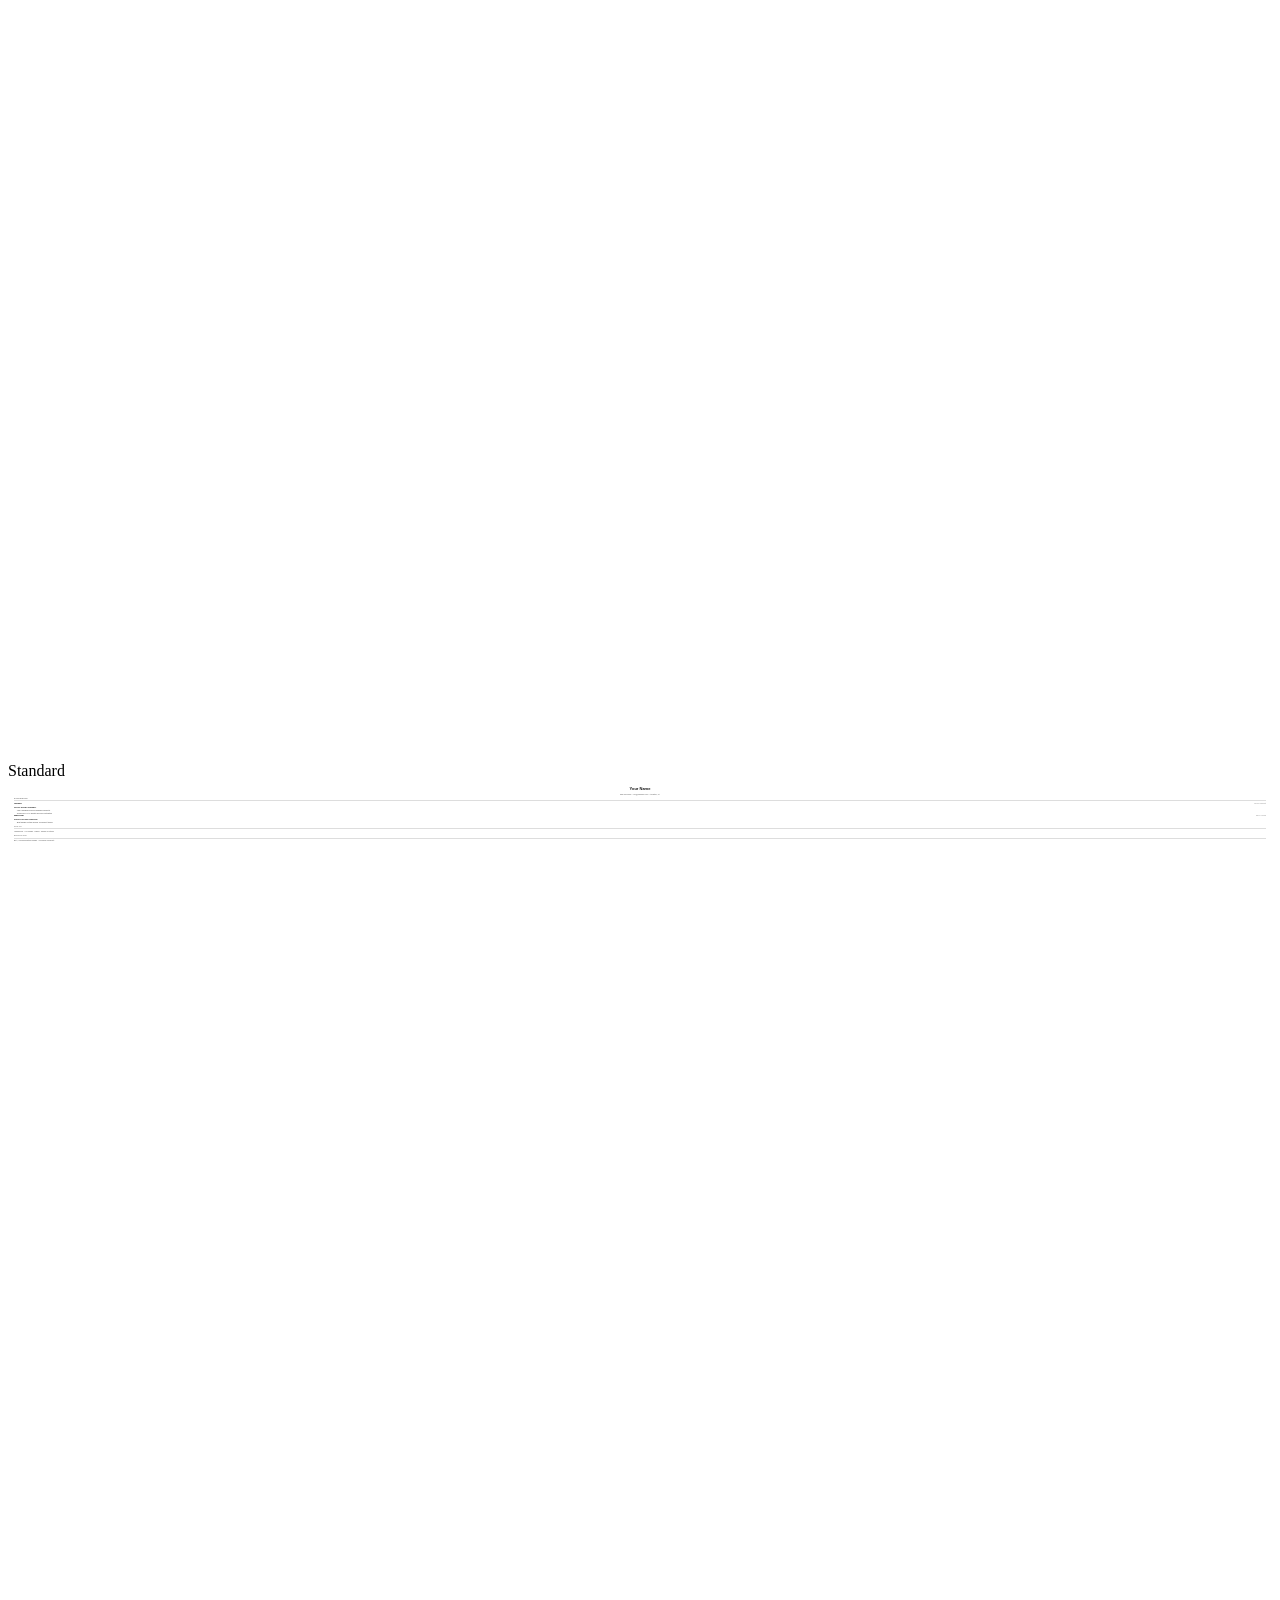
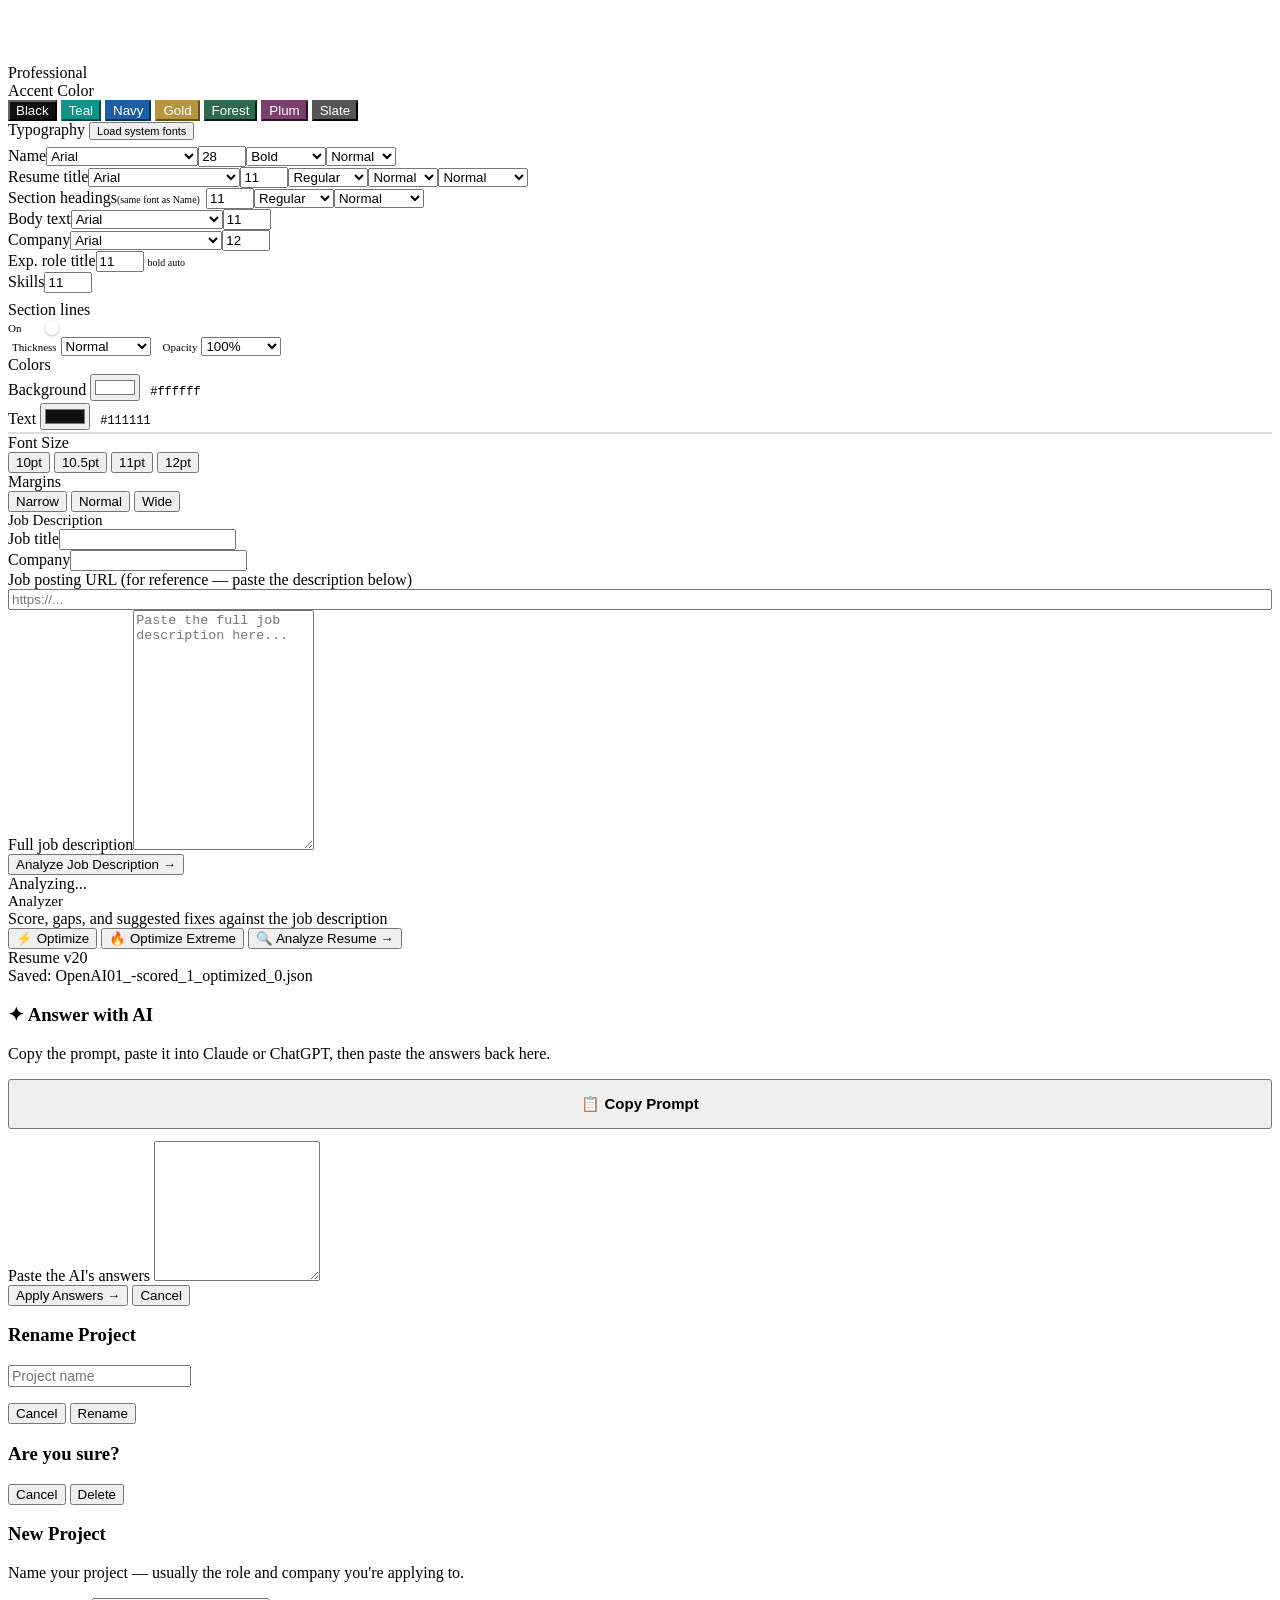
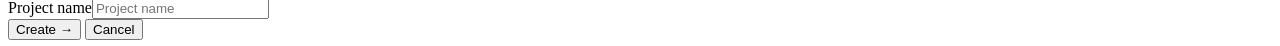
==== commit 8abd4434: "Build 4.0.3: HOTFIX - fix the OTHER docx upload handler I missed ROOT CAUSE OF CONTINUED ERROR: Ther" ====
--- a/src/02-body.html
+++ b/src/02-body.html
@@ -8,7 +8,7 @@
         <svg viewBox="0 0 20 20" fill="none" stroke="currentColor" stroke-width="2" style="width:16px;height:16px;"><rect x="3" y="3" width="14" height="14" rx="2"></rect><path d="M7 7h6M7 10h6M7 13h4"></path></svg>
         Resume Optimizer
       </div>
-      <span style="color:var(--muted);font-size:11px;flex-shrink:0;">Build 4.0.2</span>
+      <span style="color:var(--muted);font-size:11px;flex-shrink:0;">Build 4.0.3</span>
       <span style="color:var(--border);font-size:11px;flex-shrink:0;">|</span>
       <div class="topbar-project" onclick="promptRenameProject()" style="display:flex;align-items:center;gap:4px;cursor:pointer;flex-shrink:1;min-width:0;">
         <span class="topbar-project-name" id="proj-name-display" style="font-size:11px;overflow:hidden;text-overflow:ellipsis;white-space:nowrap;color:var(--ink);">Project</span>
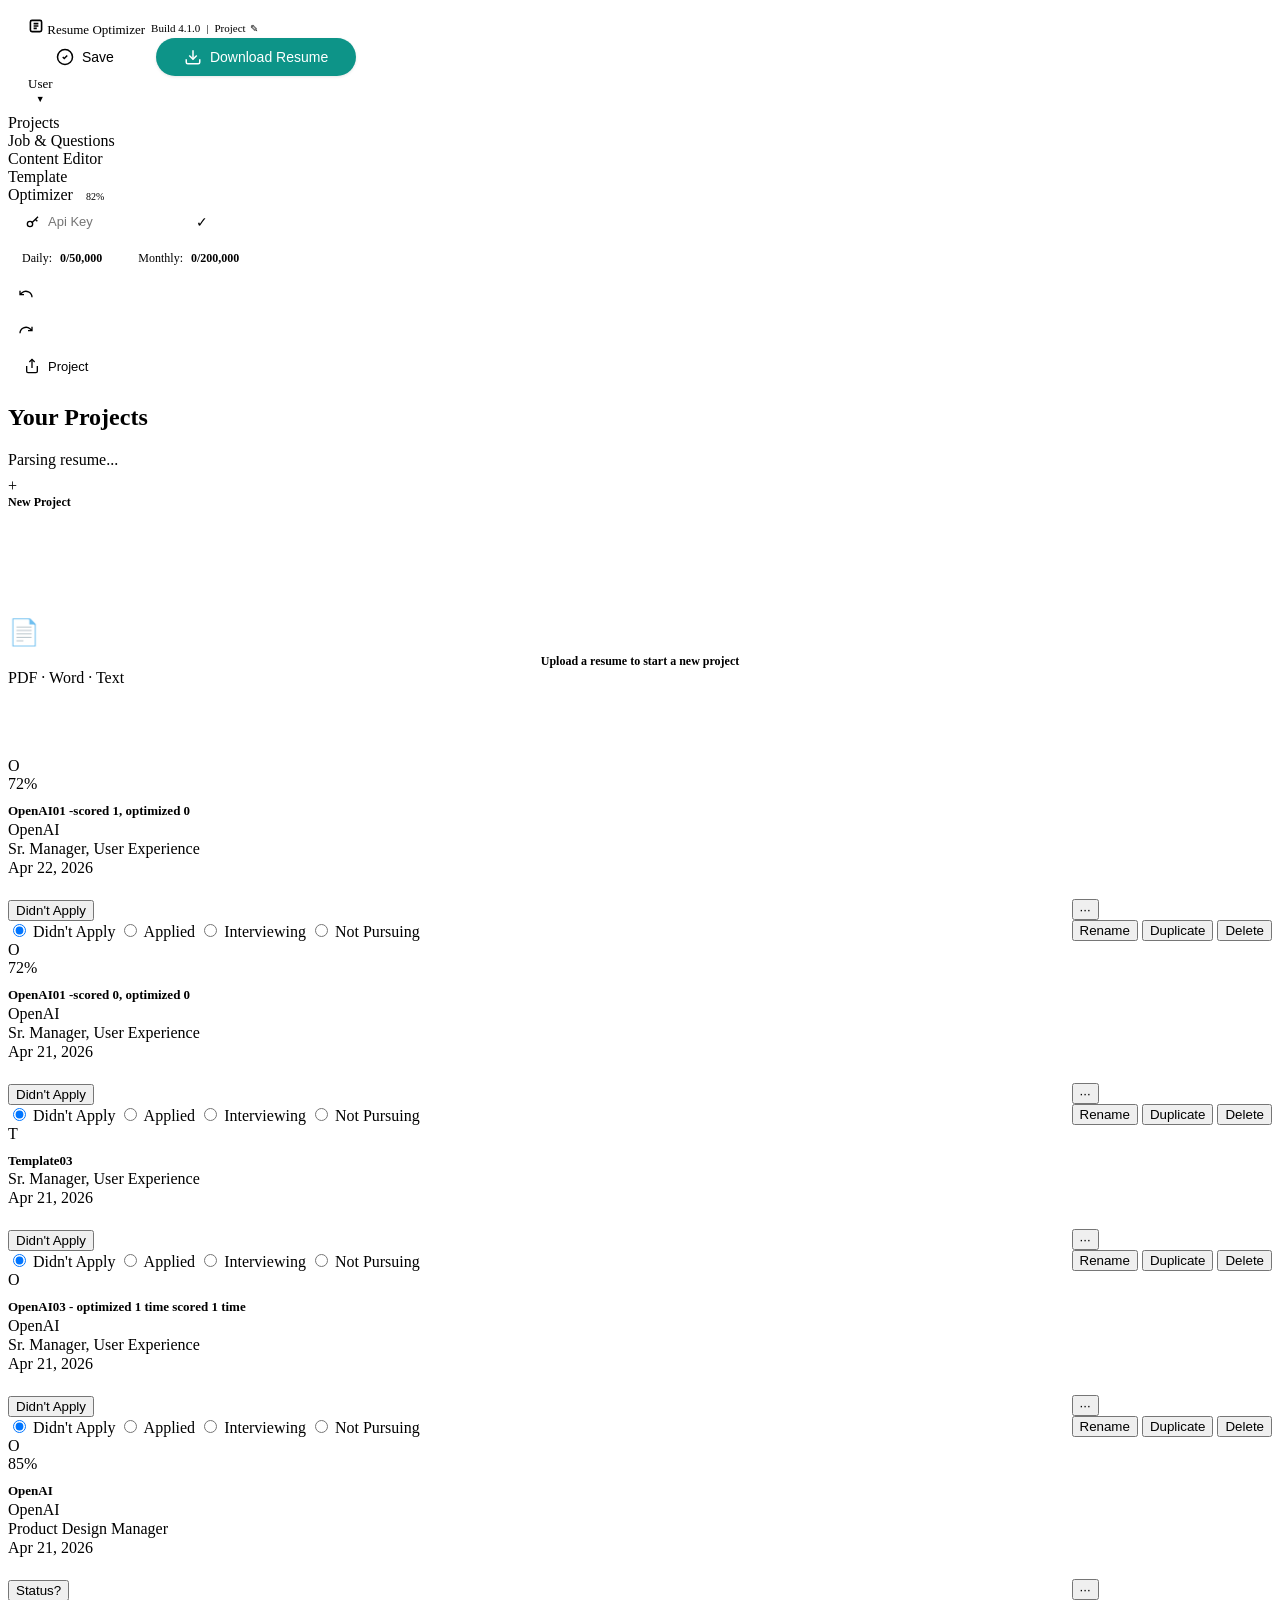
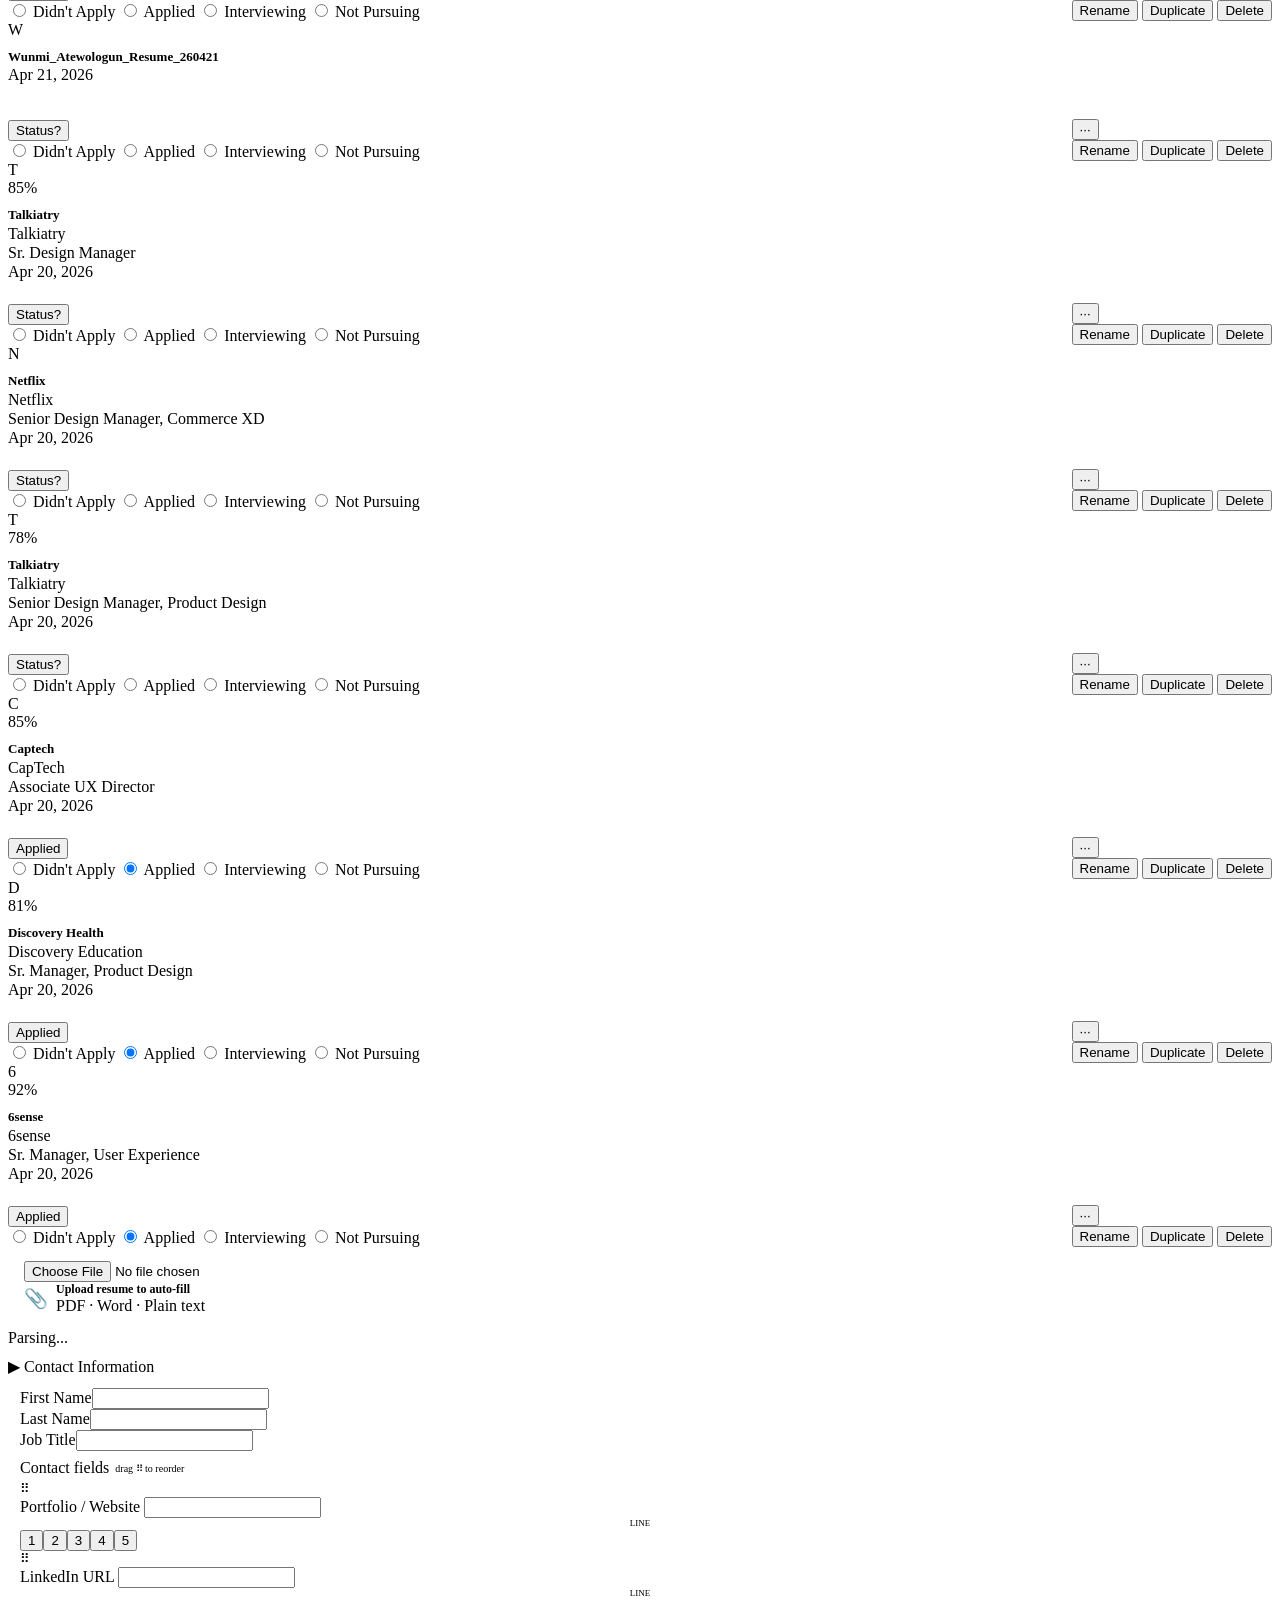
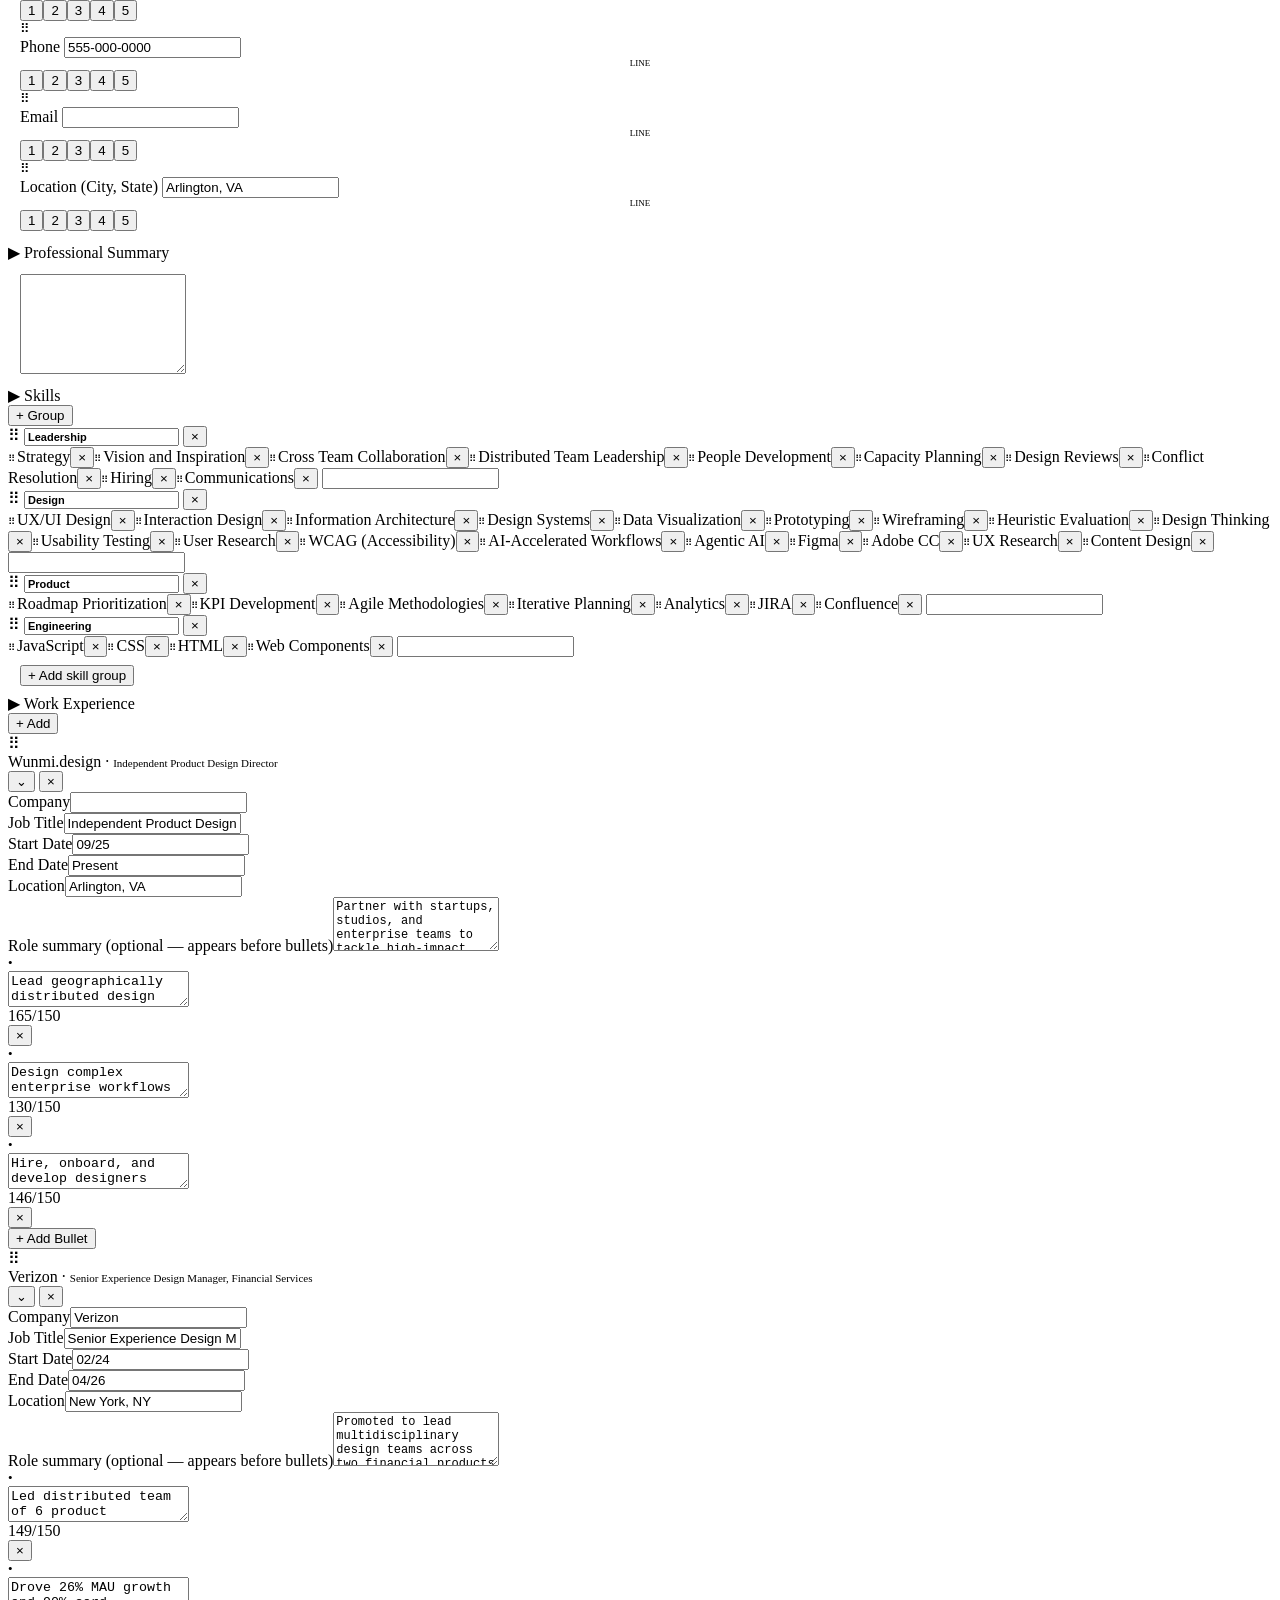
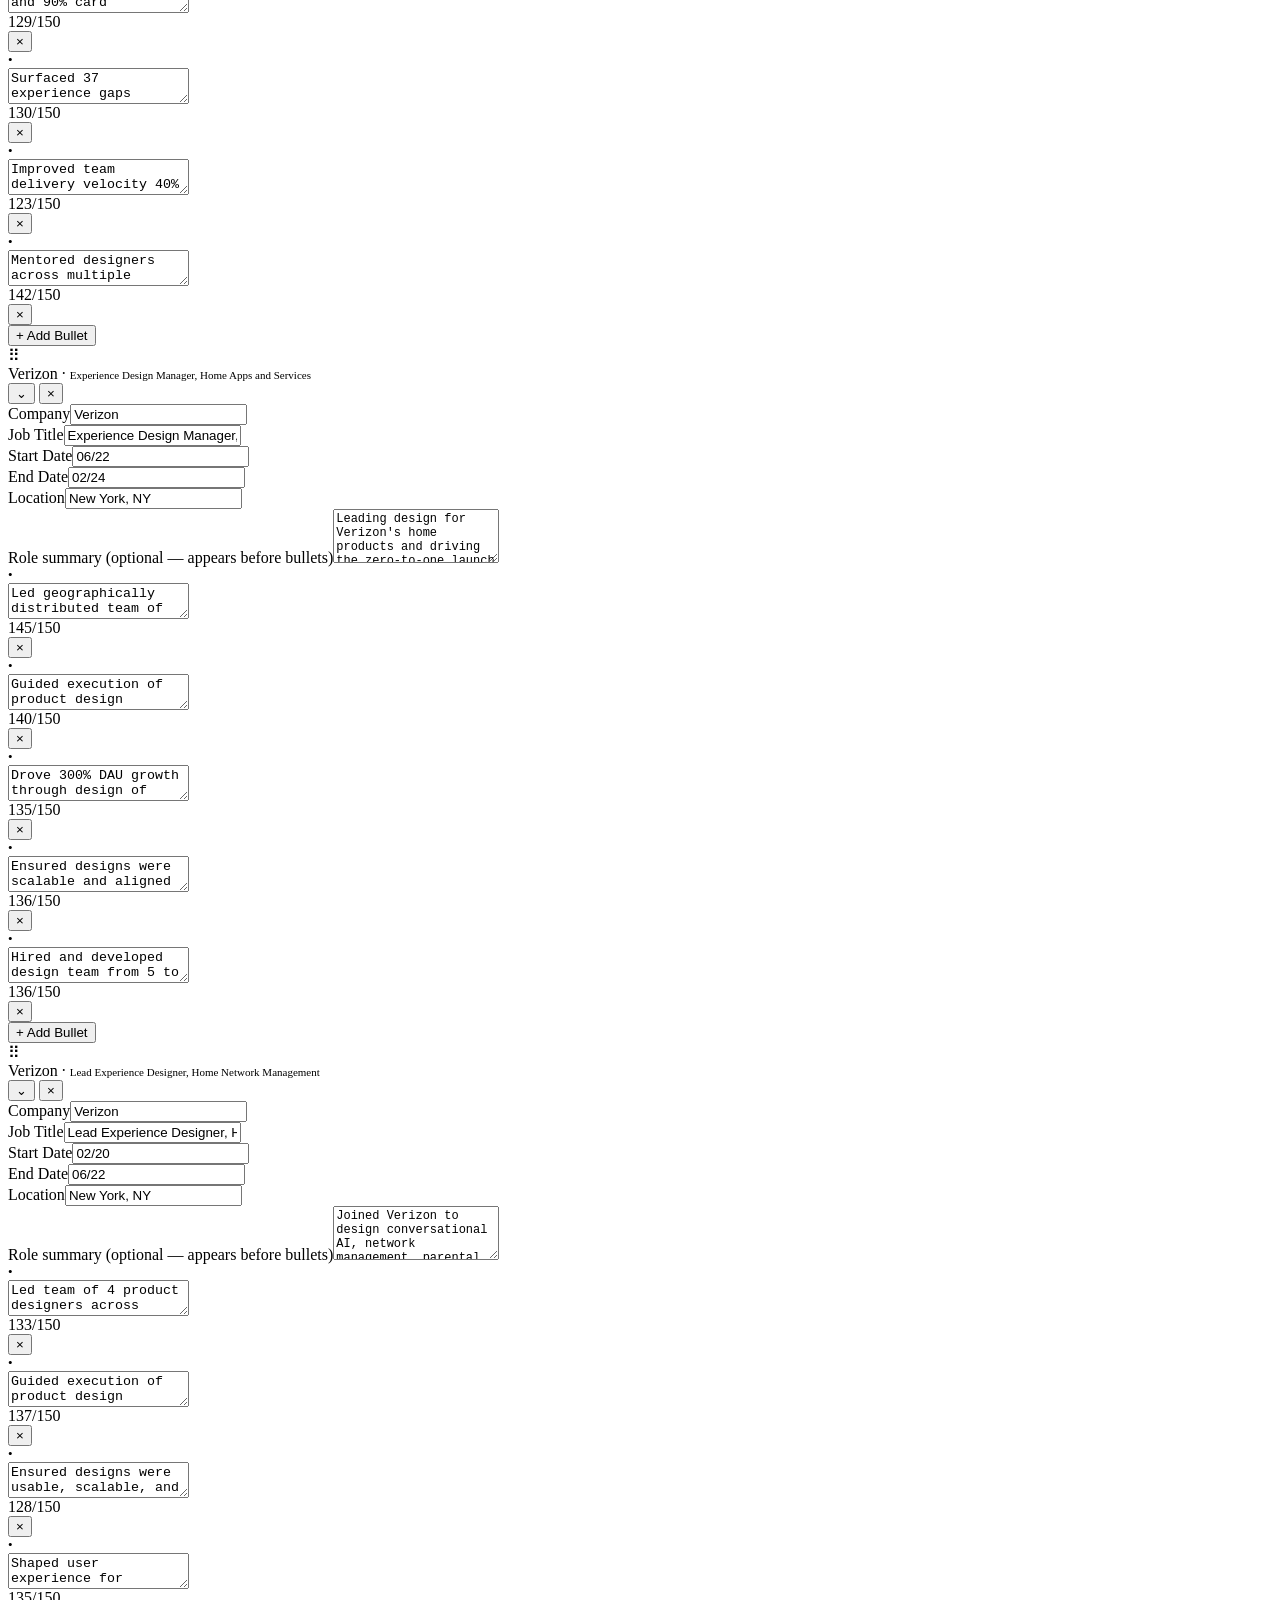
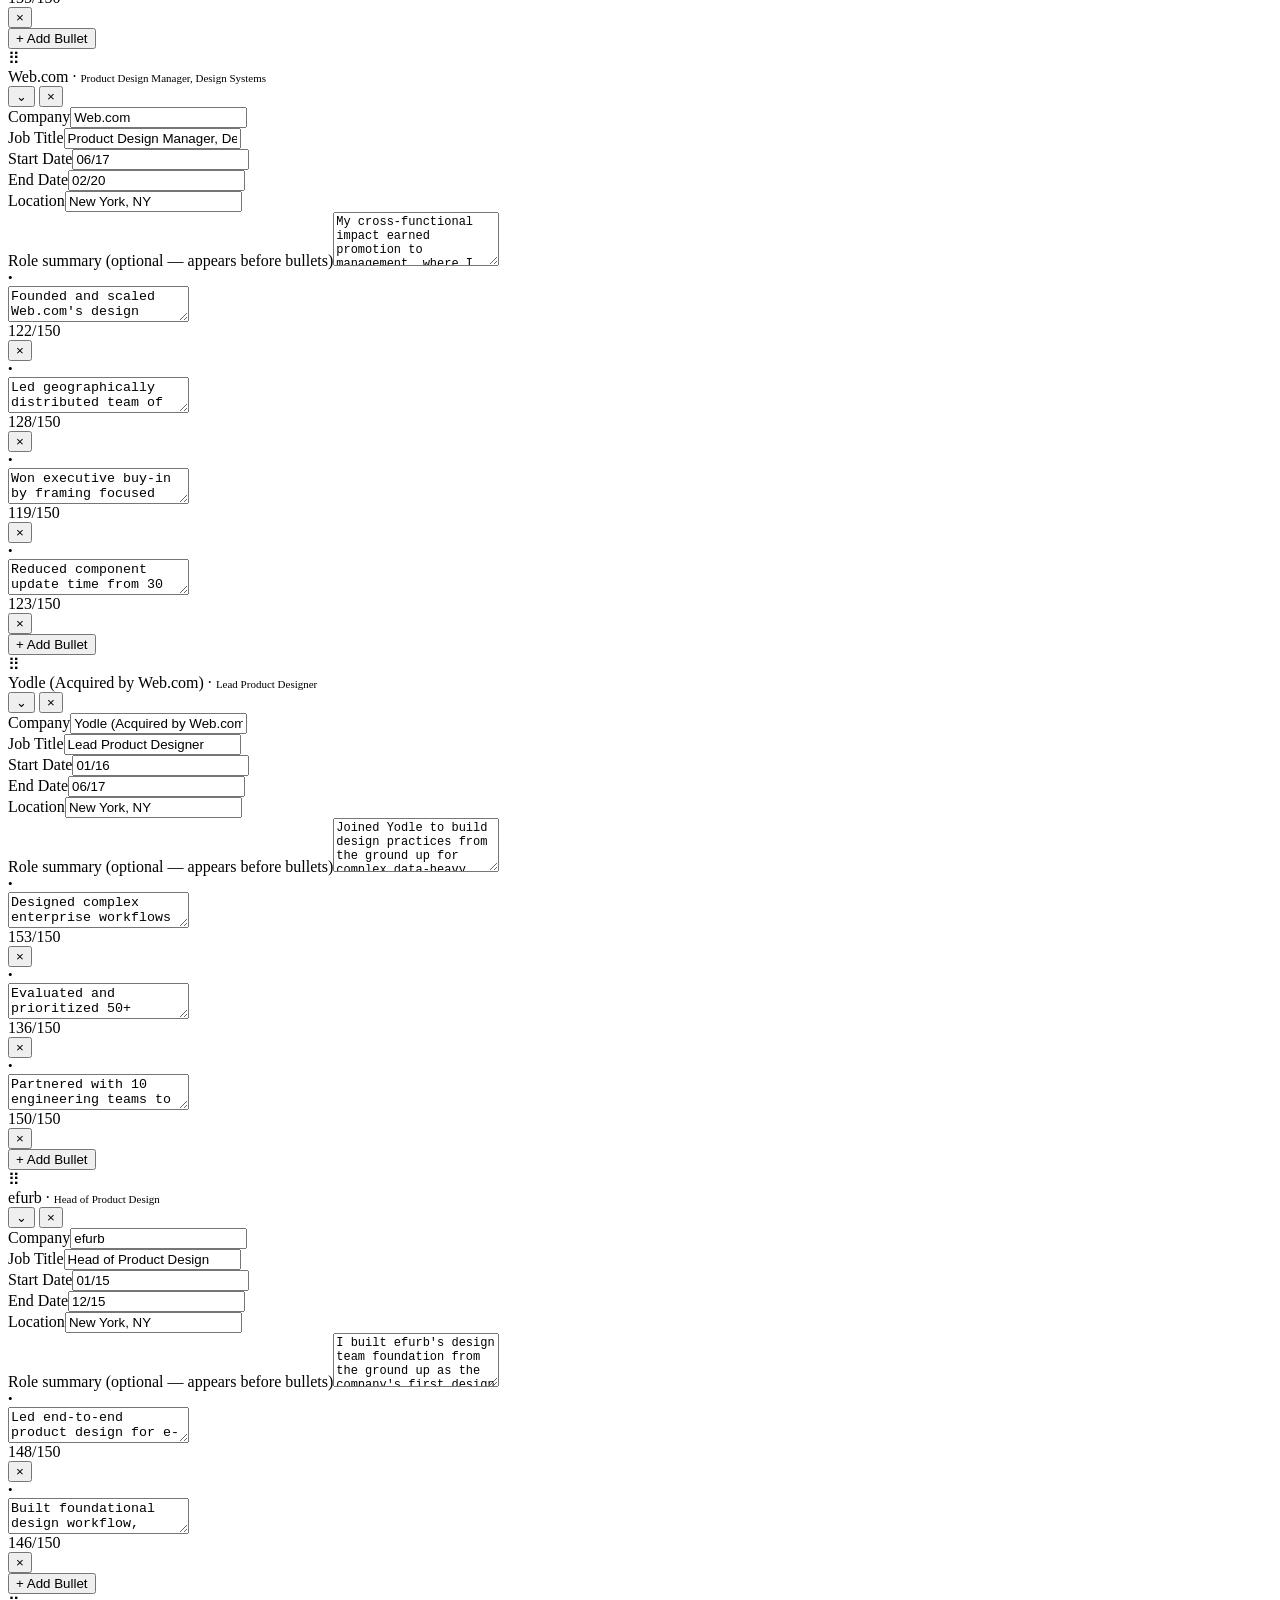
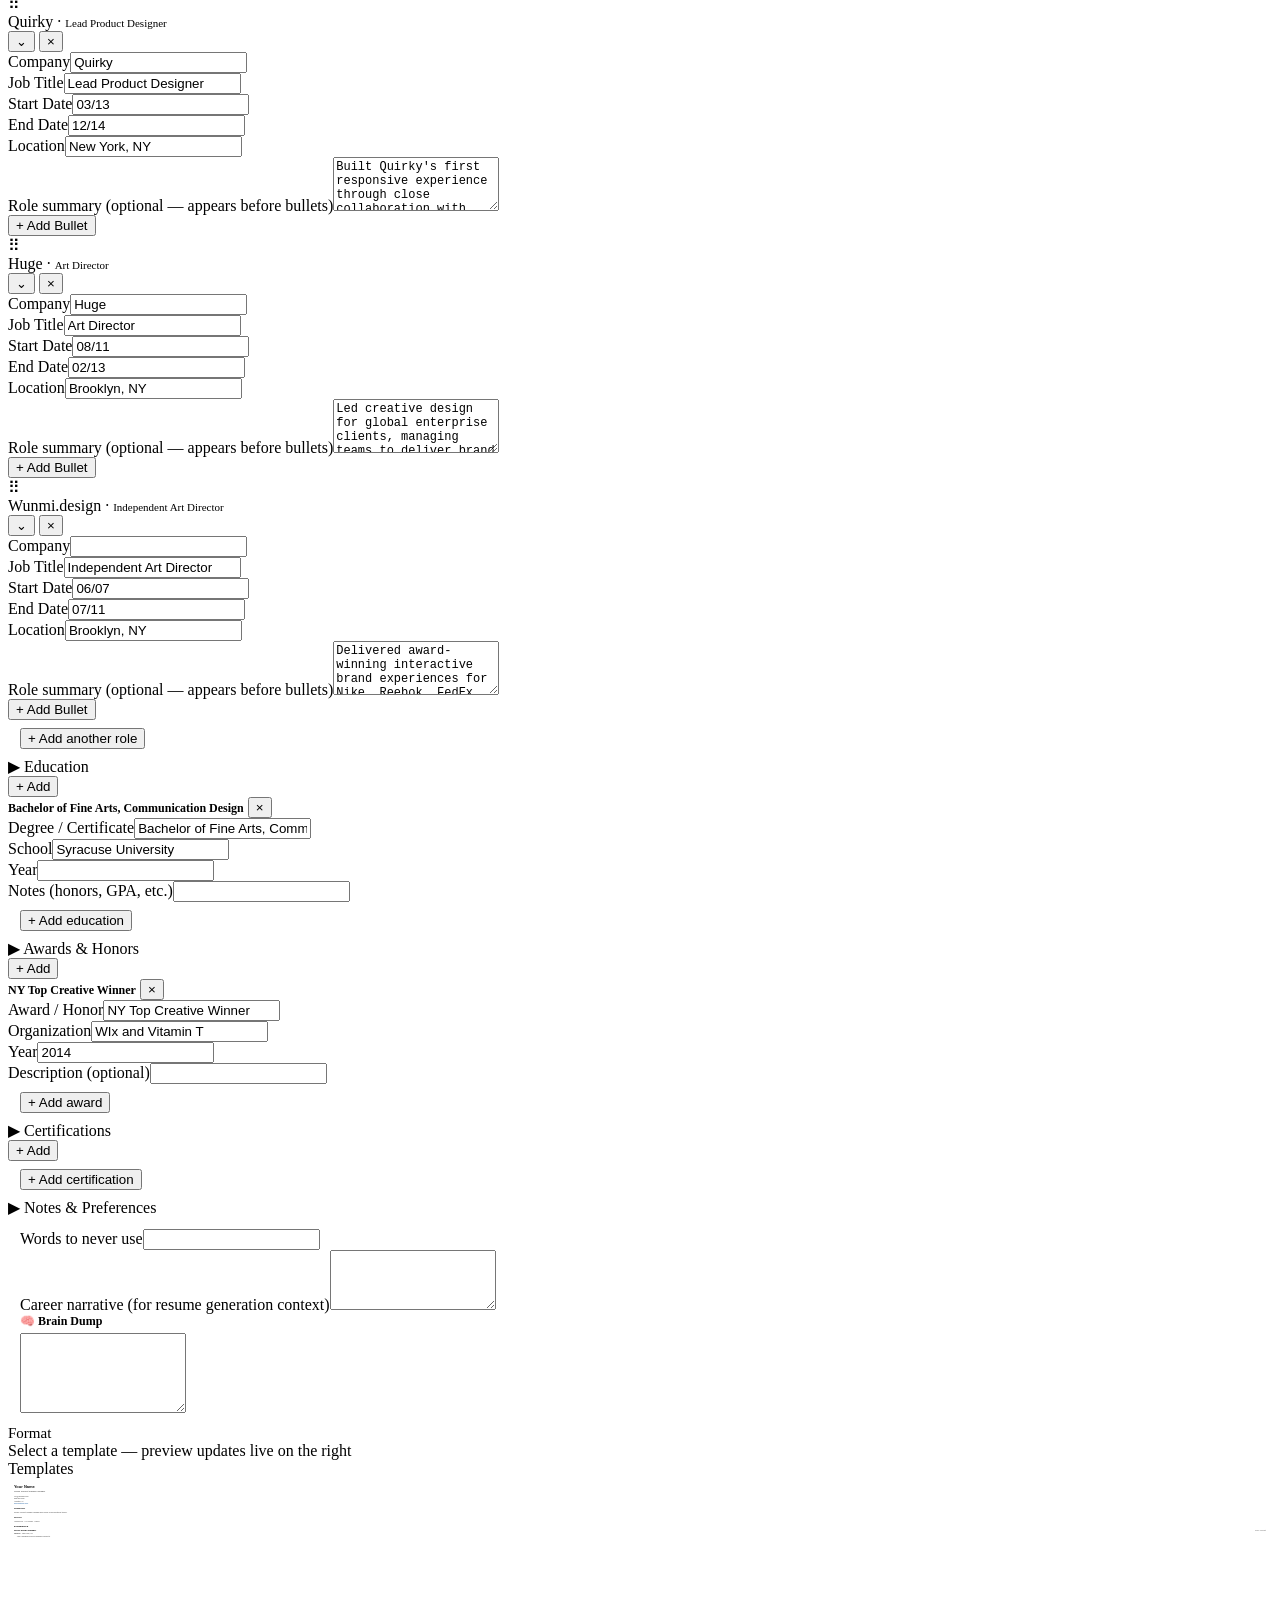
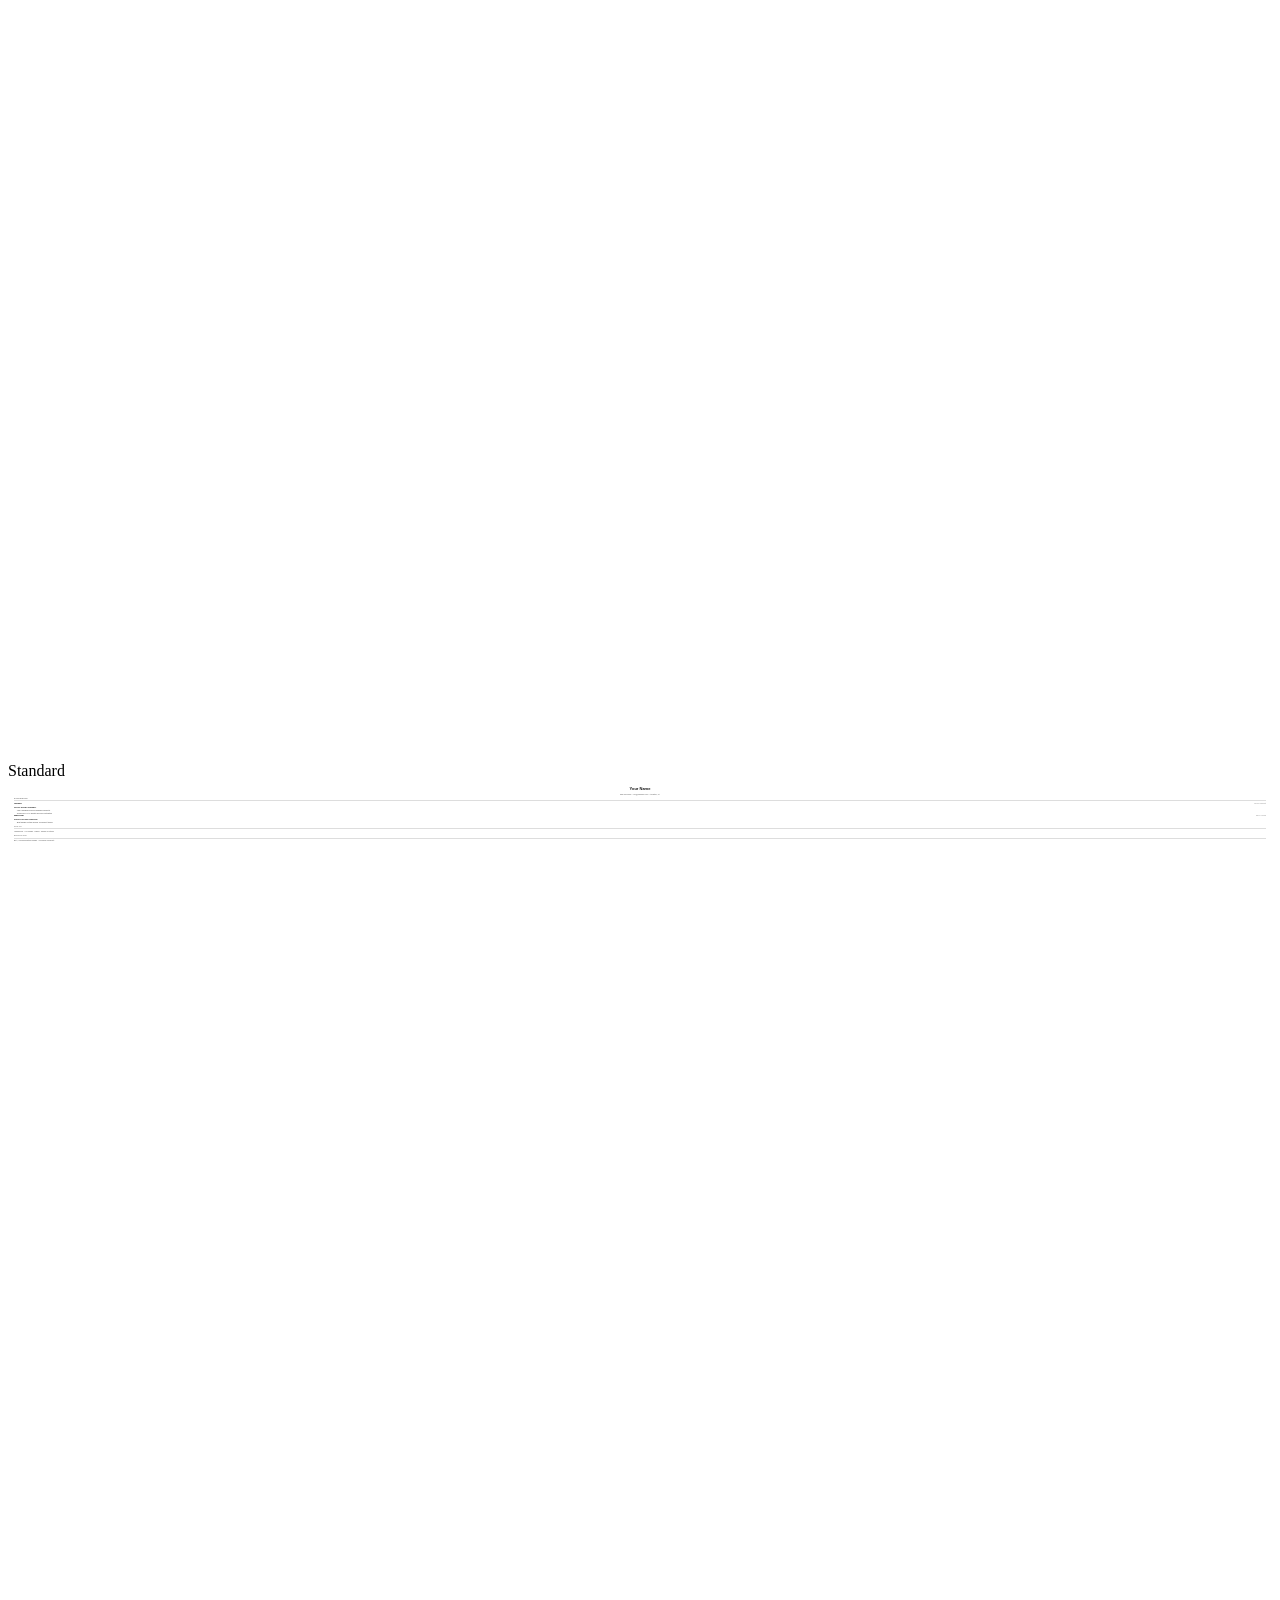
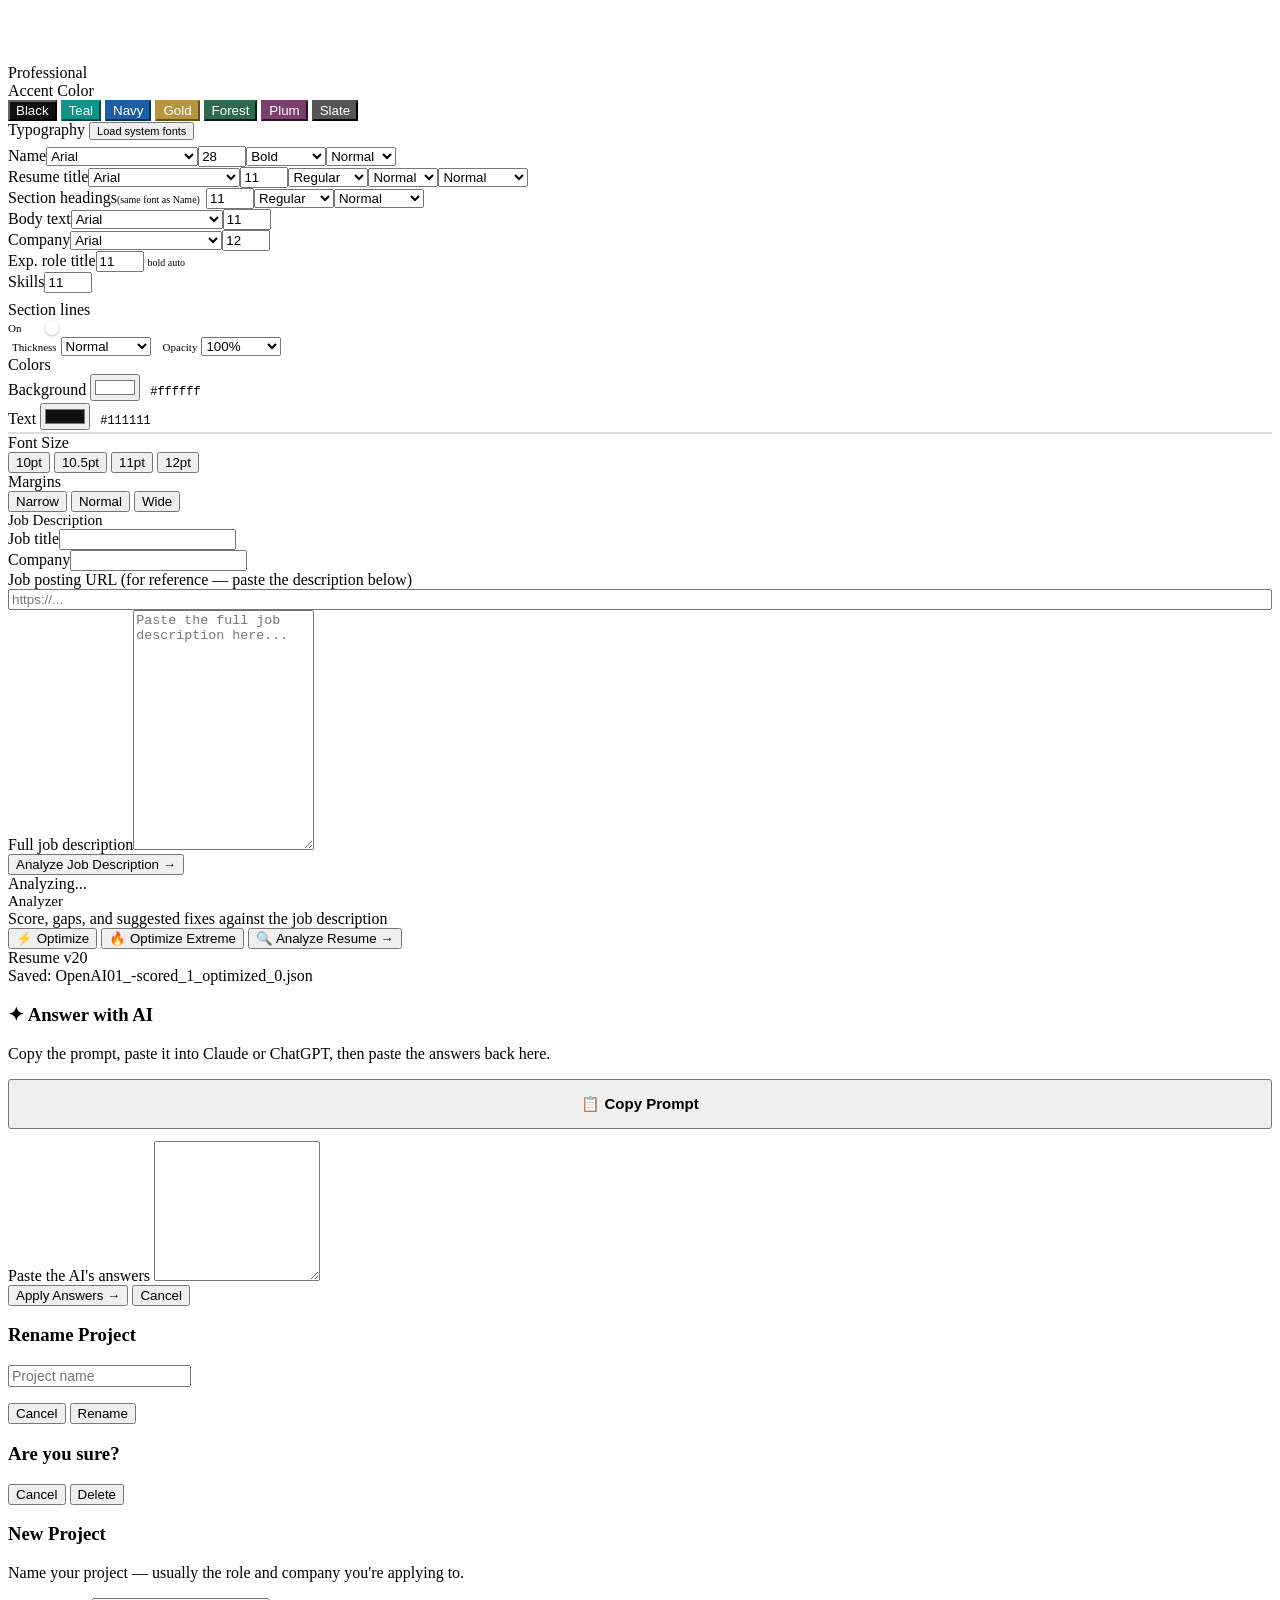
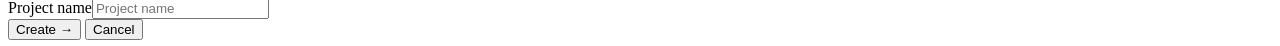
==== commit 61714258: "Build 4.1.0: Stale role removal (>15 years old) BUG REPORTED: Optimized resume kept agency/art-direc" ====
--- a/src/02-body.html
+++ b/src/02-body.html
@@ -8,7 +8,7 @@
         <svg viewBox="0 0 20 20" fill="none" stroke="currentColor" stroke-width="2" style="width:16px;height:16px;"><rect x="3" y="3" width="14" height="14" rx="2"></rect><path d="M7 7h6M7 10h6M7 13h4"></path></svg>
         Resume Optimizer
       </div>
-      <span style="color:var(--muted);font-size:11px;flex-shrink:0;">Build 4.0.3</span>
+      <span style="color:var(--muted);font-size:11px;flex-shrink:0;">Build 4.1.0</span>
       <span style="color:var(--border);font-size:11px;flex-shrink:0;">|</span>
       <div class="topbar-project" onclick="promptRenameProject()" style="display:flex;align-items:center;gap:4px;cursor:pointer;flex-shrink:1;min-width:0;">
         <span class="topbar-project-name" id="proj-name-display" style="font-size:11px;overflow:hidden;text-overflow:ellipsis;white-space:nowrap;color:var(--ink);">Project</span>
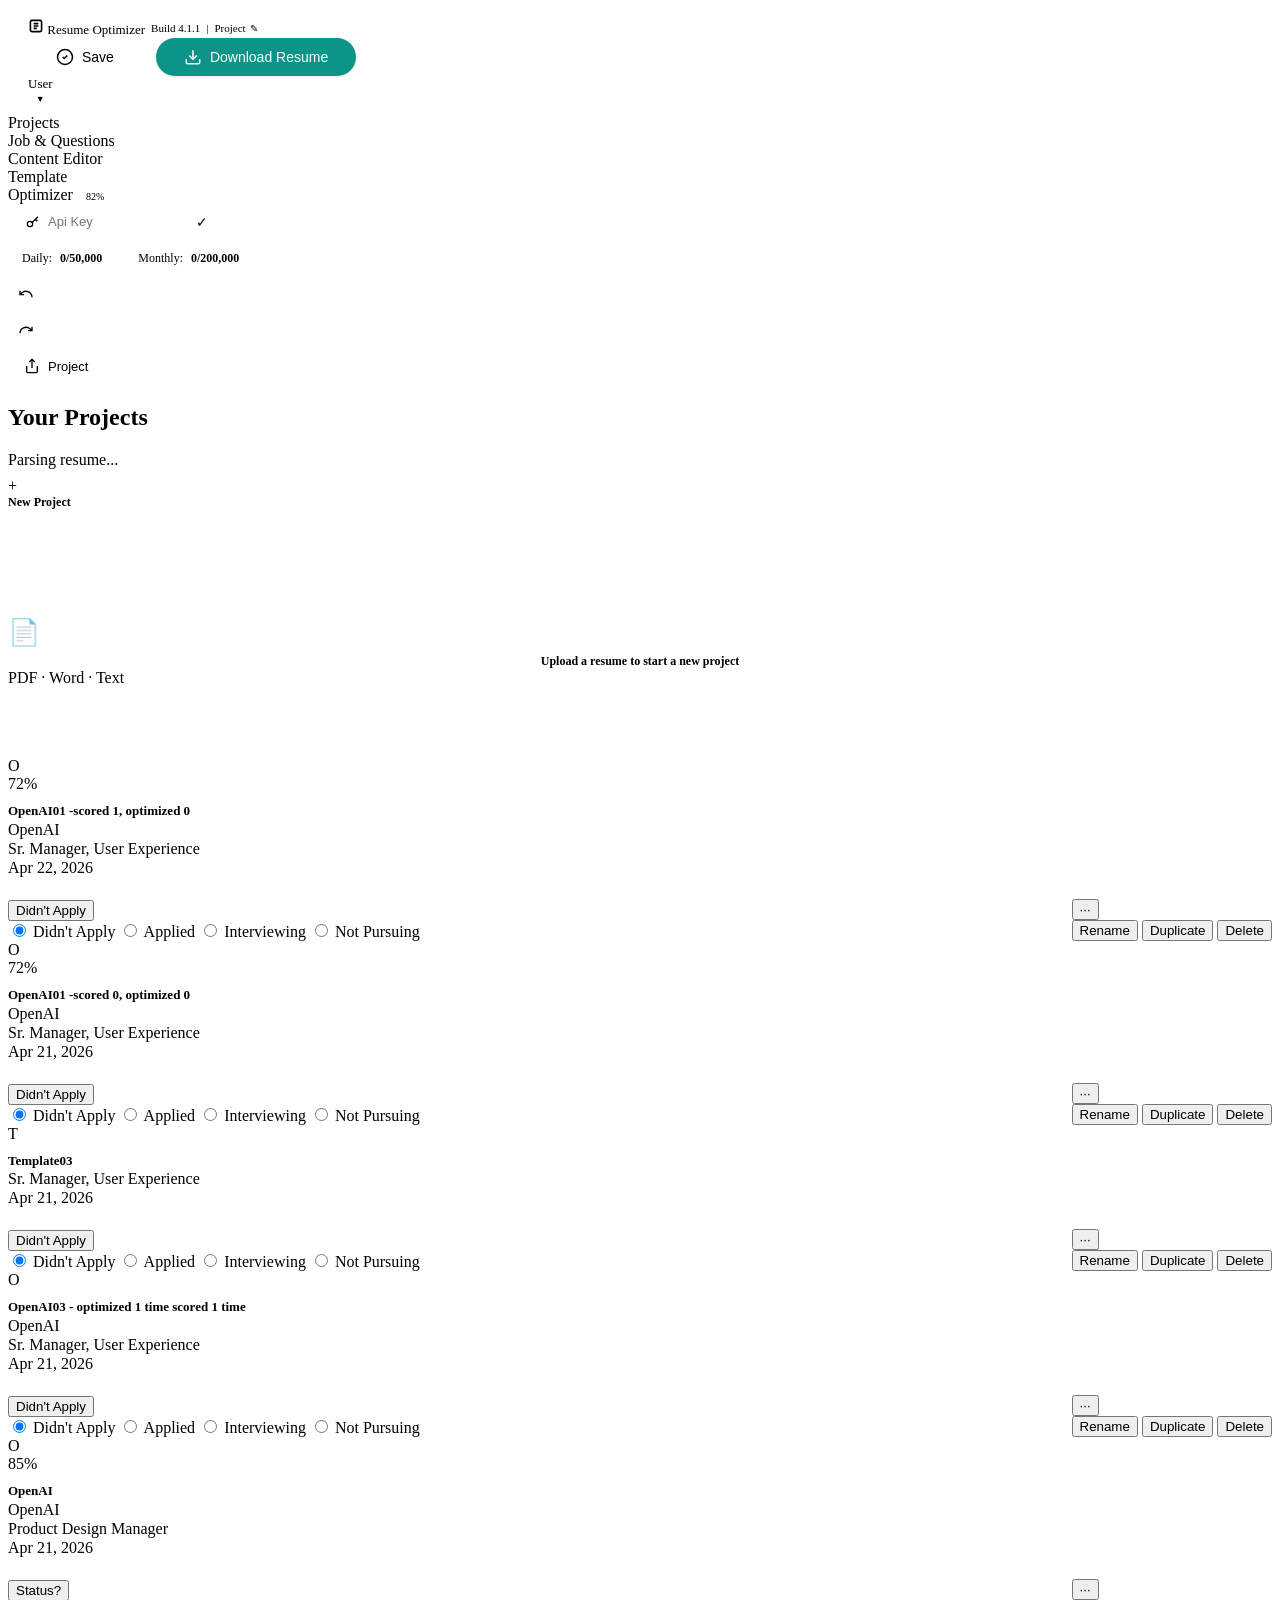
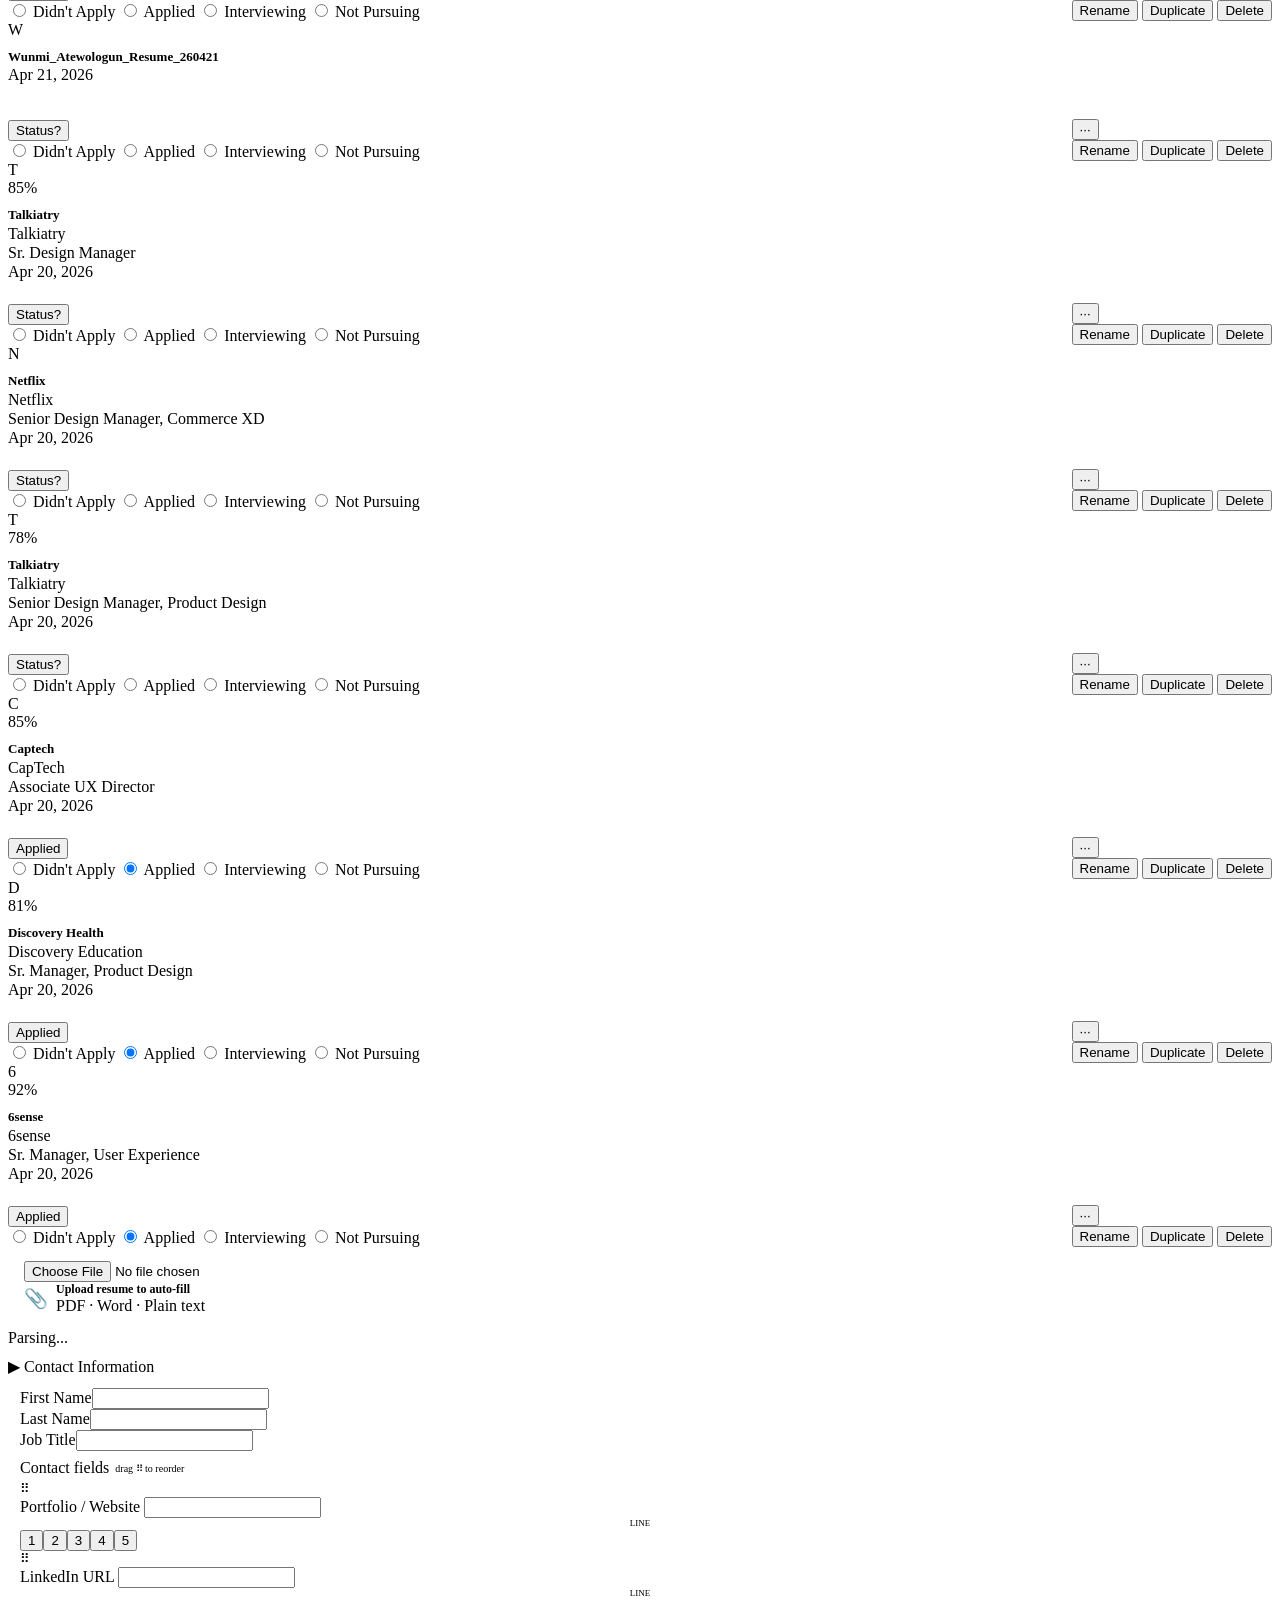
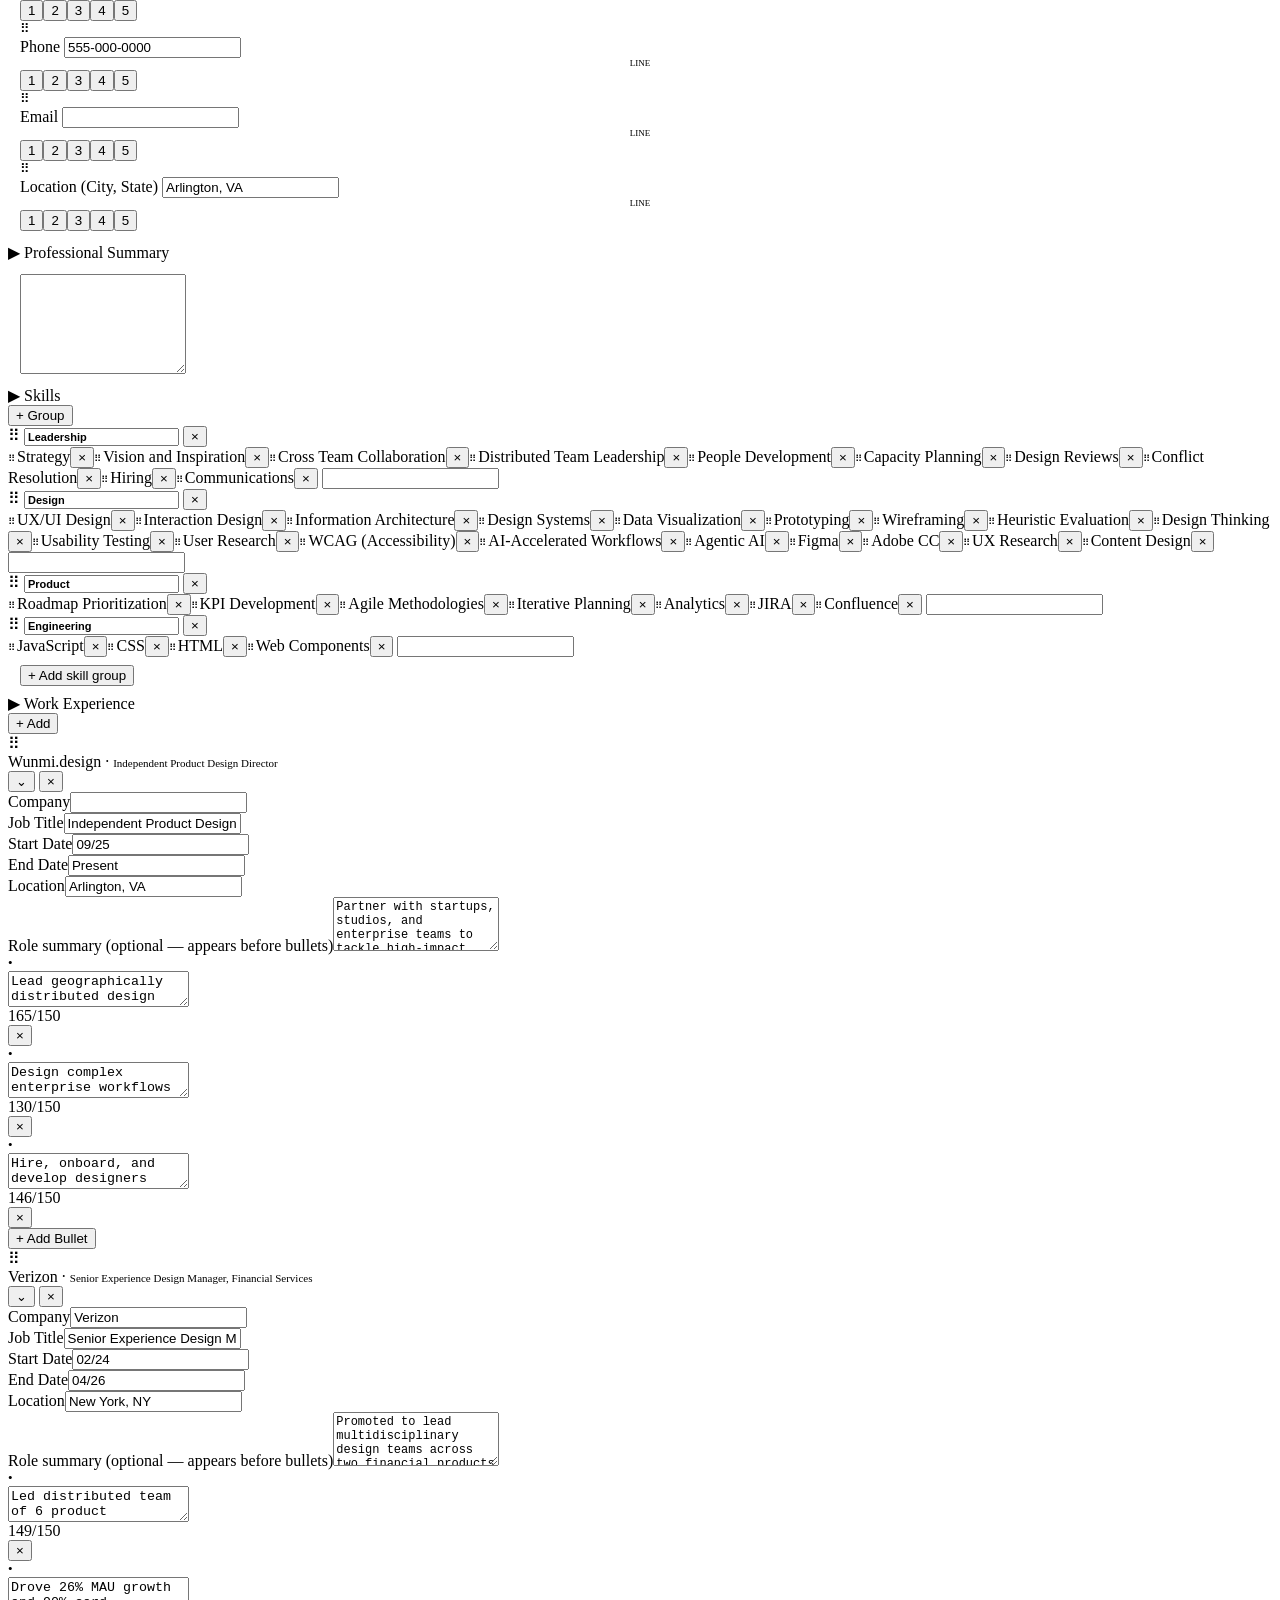
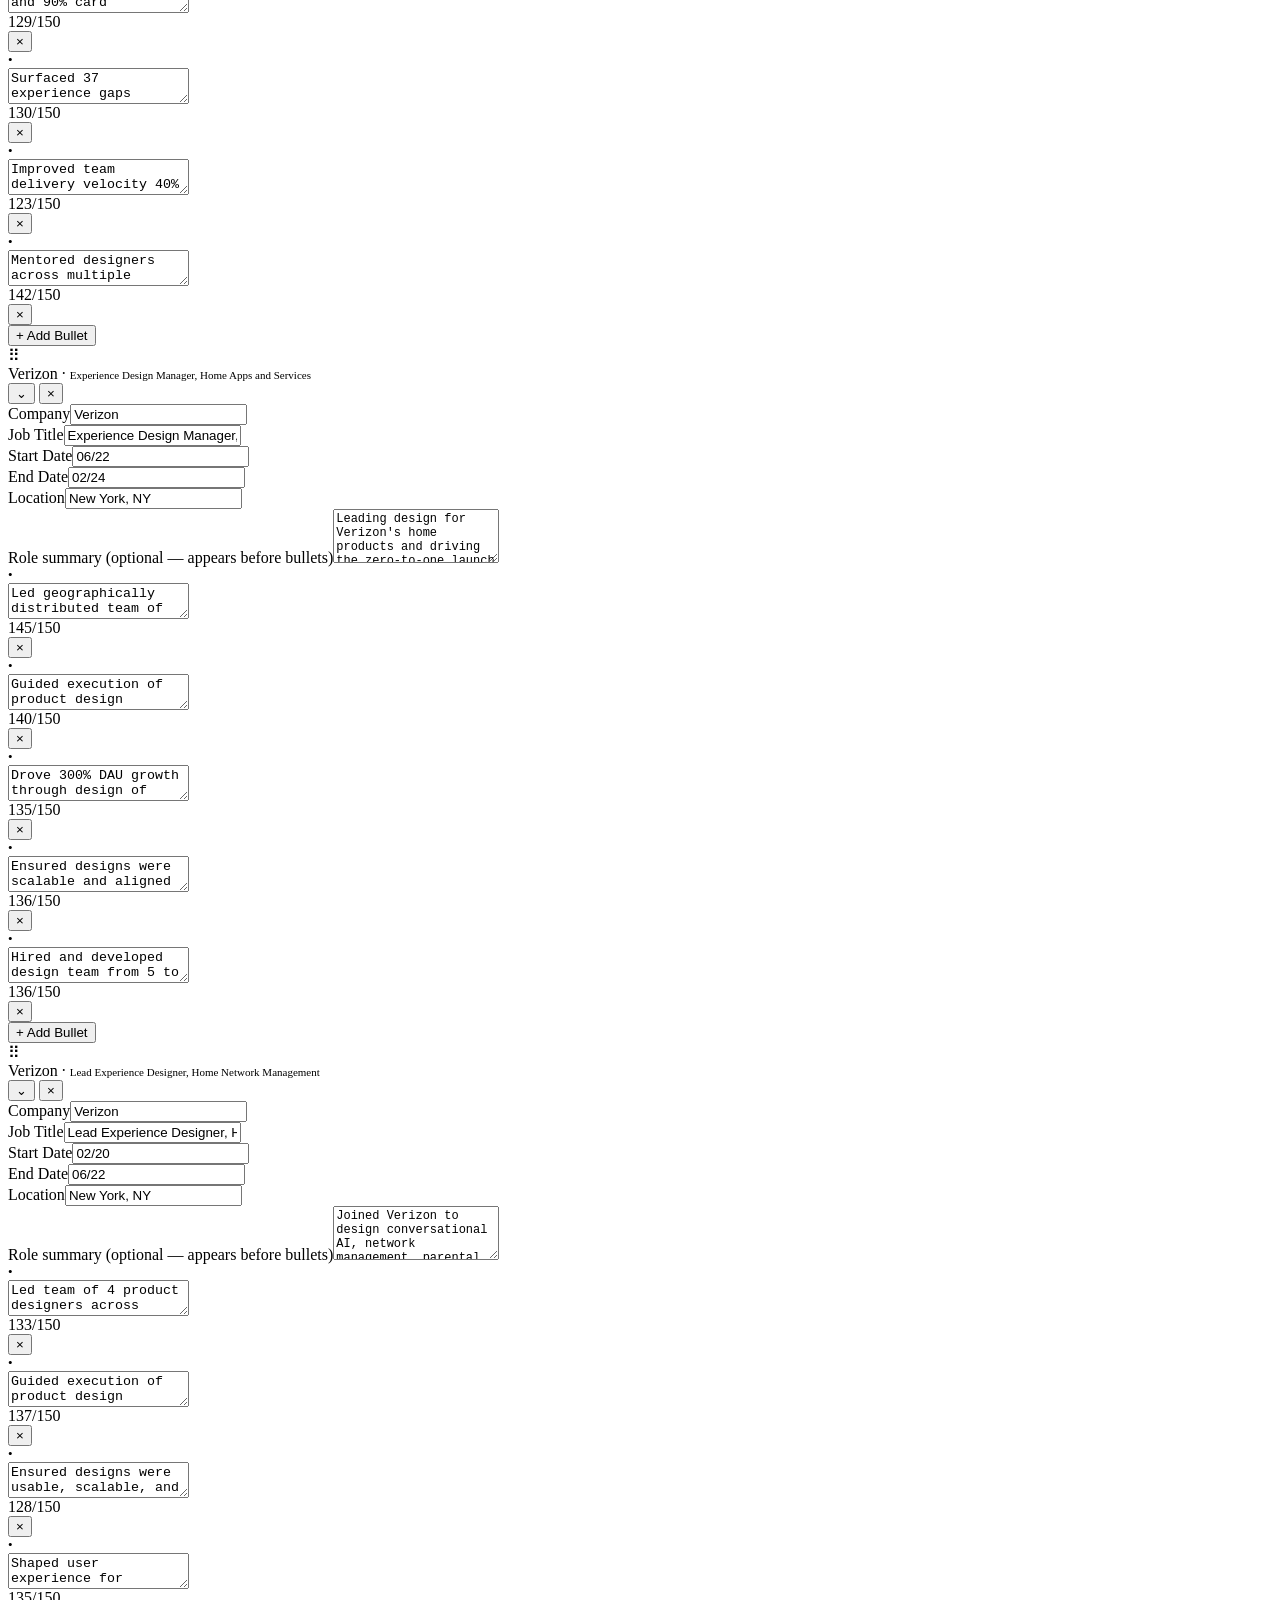
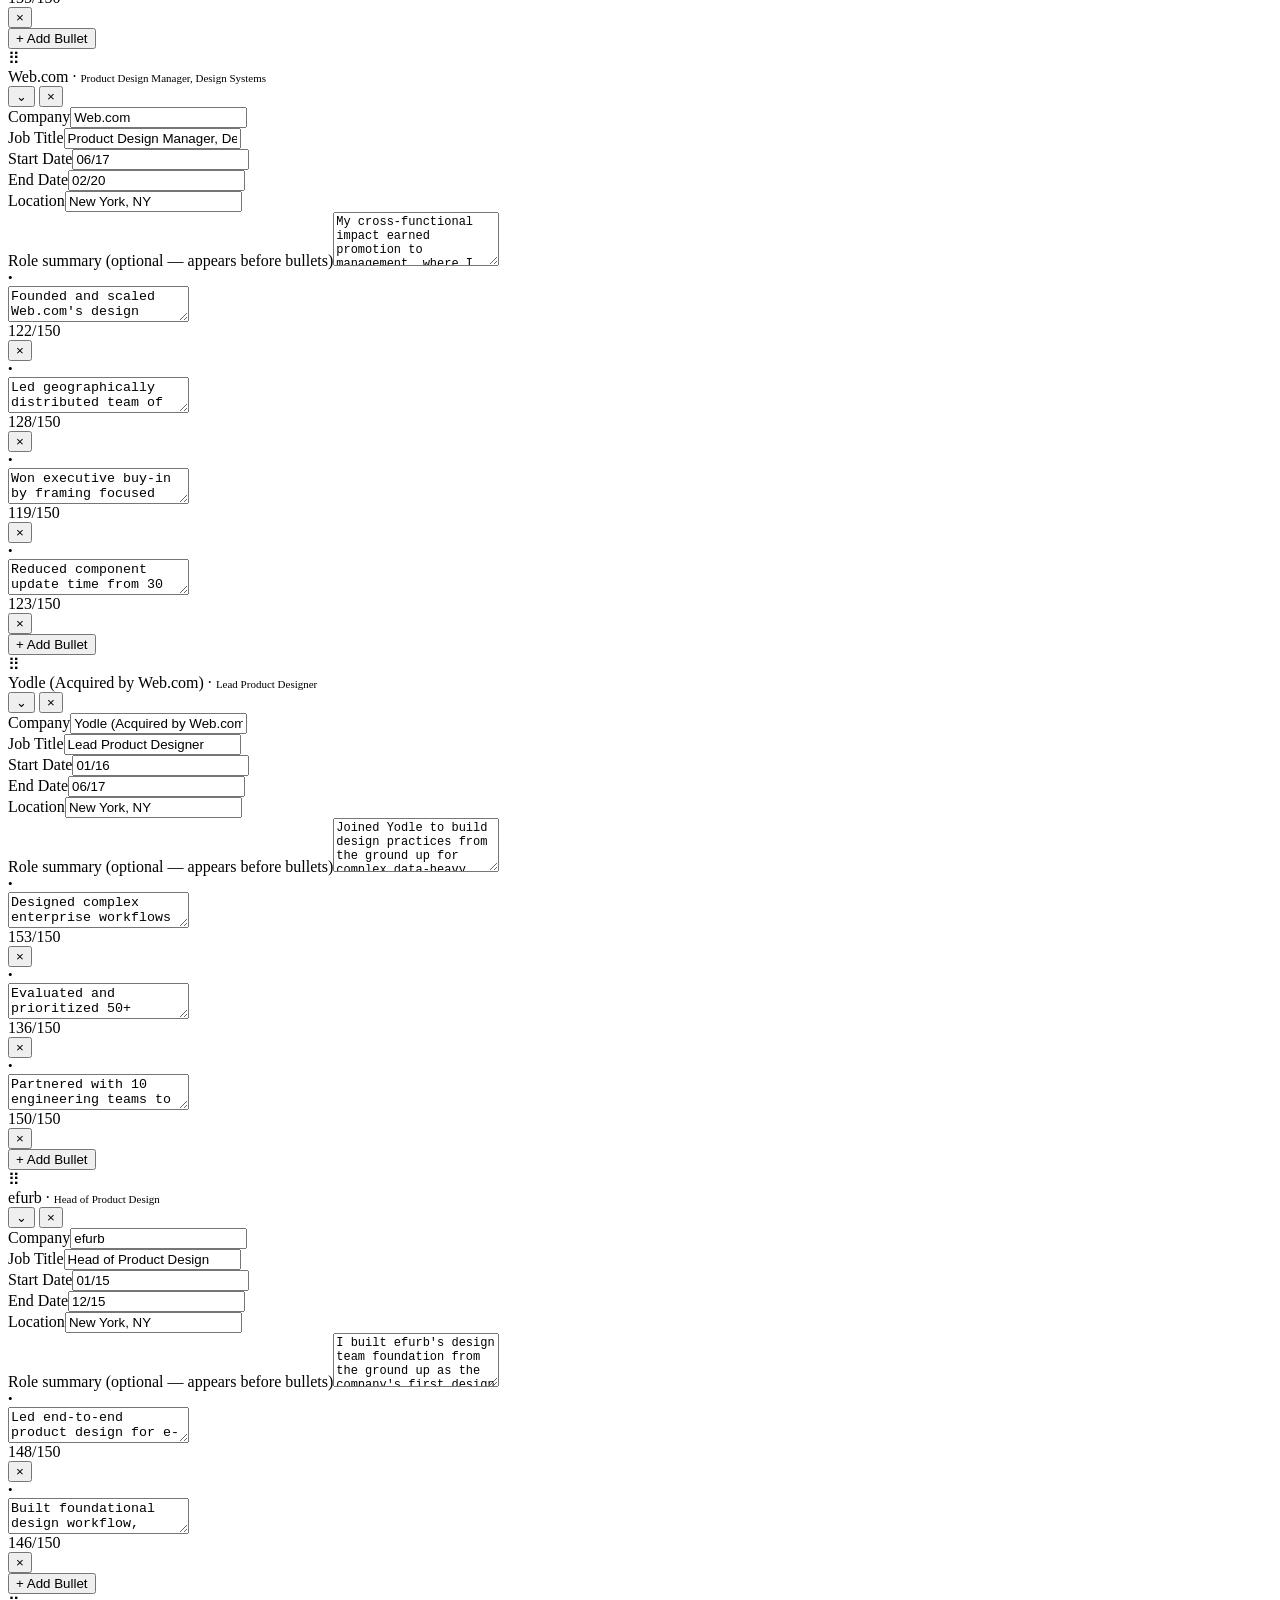
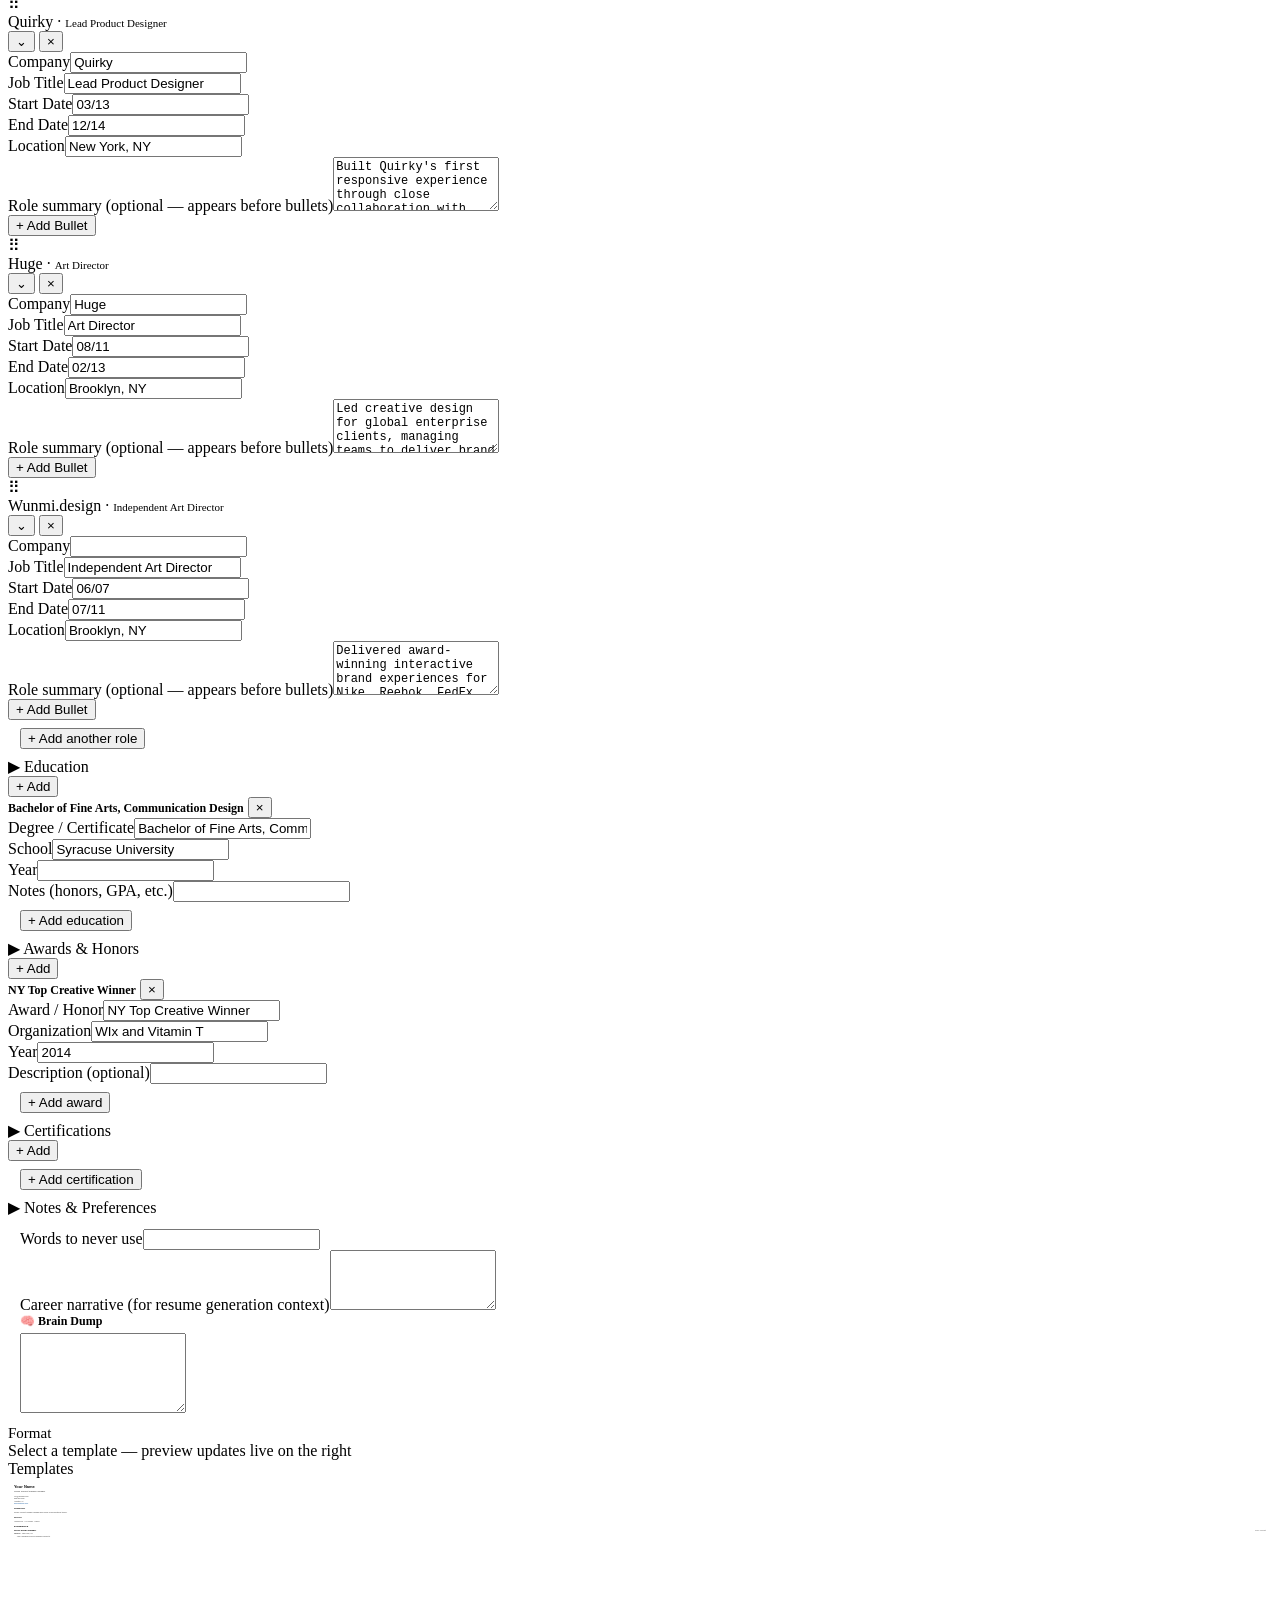
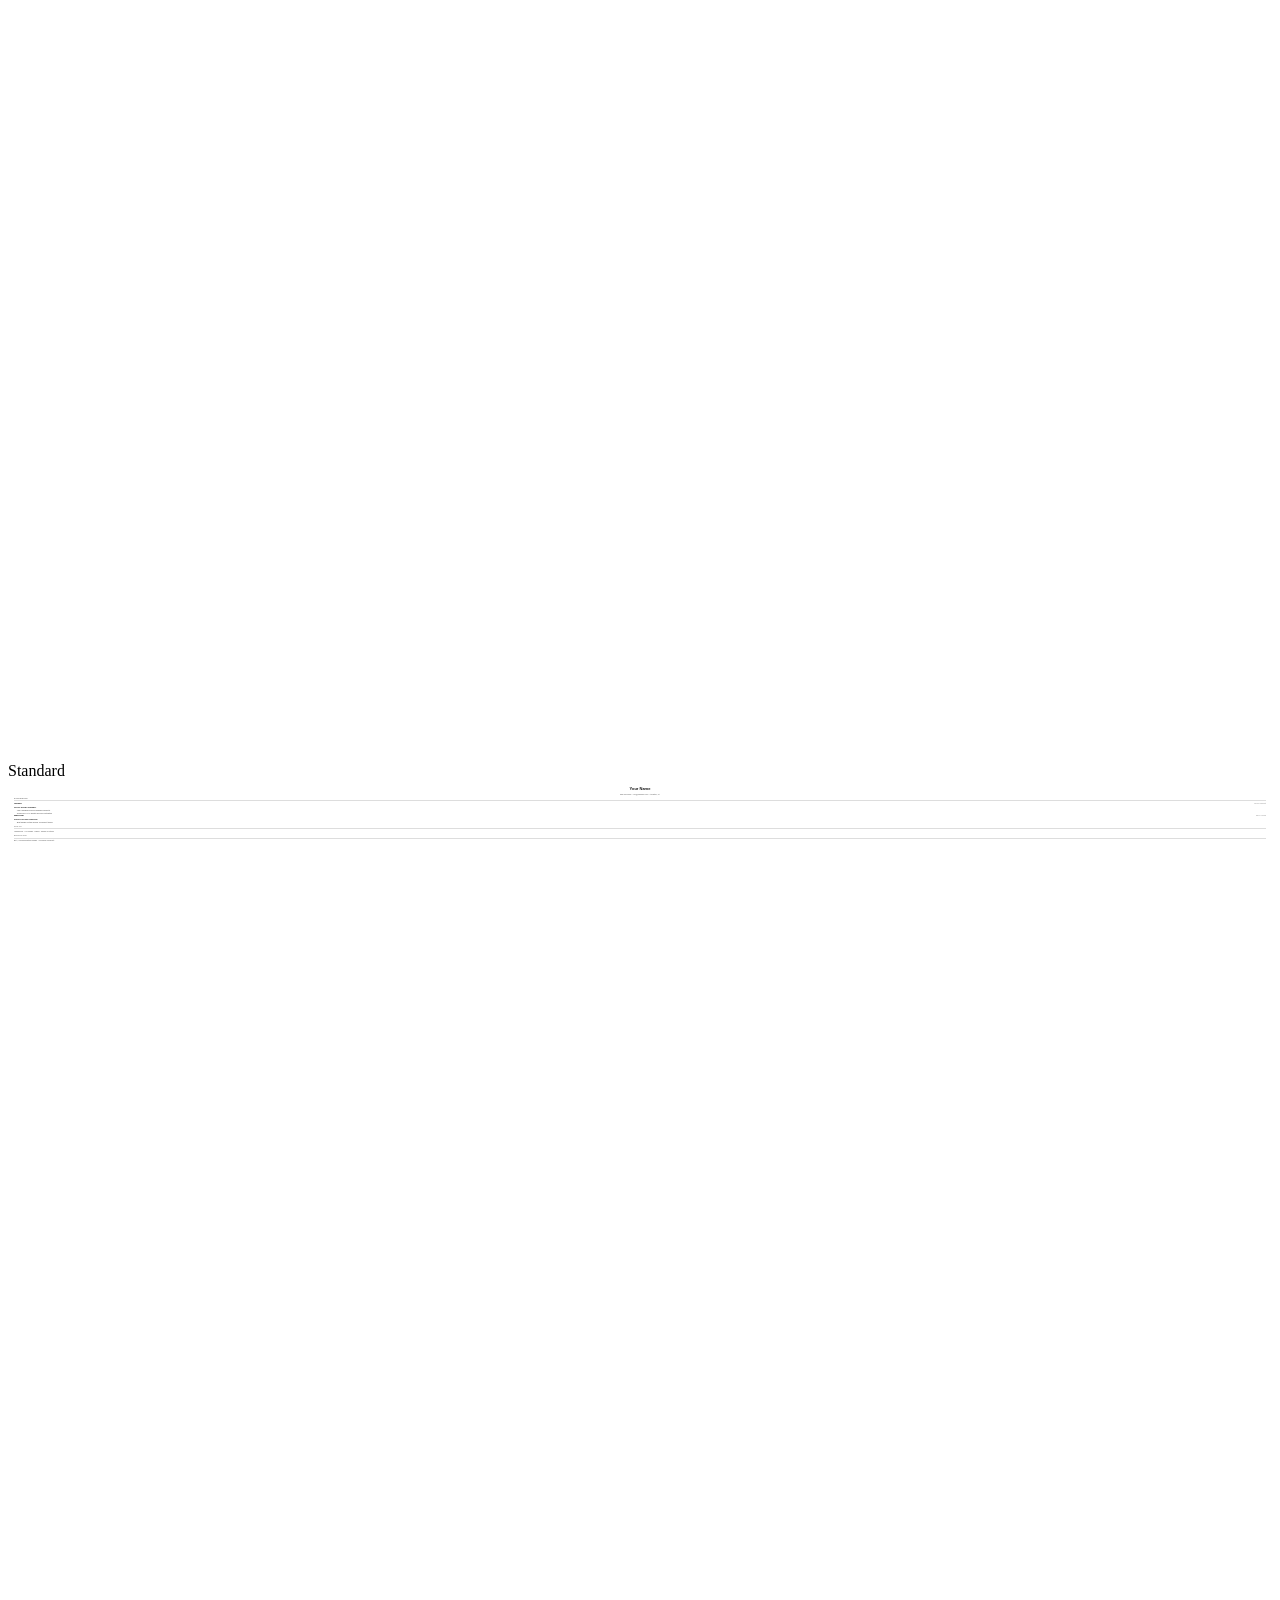
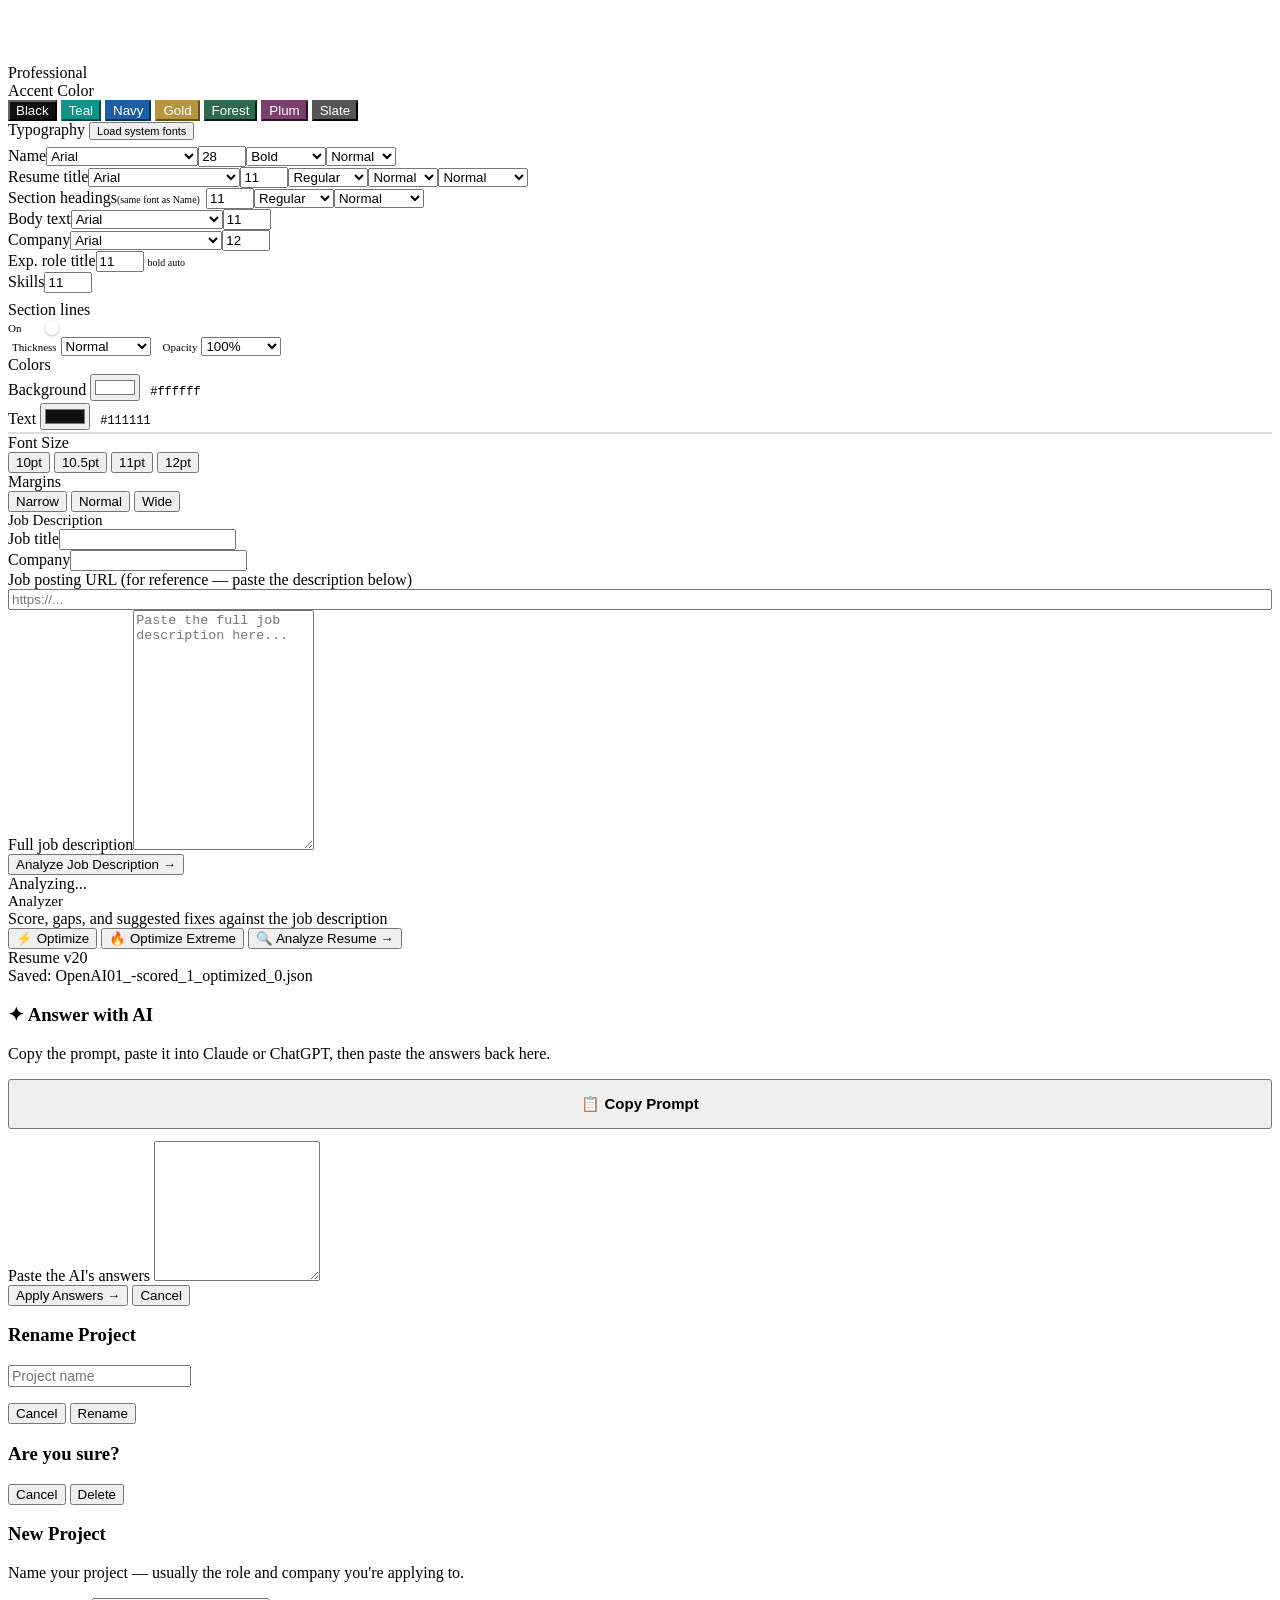
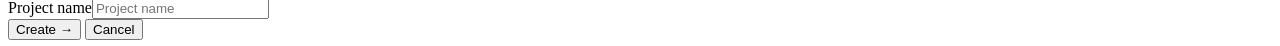
==== commit dfecea99: "Build 4.1.1: Relevance-based bullet allocation (Bug 71) BUG REPORTED: Optimizer was allocating bulle" ====
--- a/src/02-body.html
+++ b/src/02-body.html
@@ -8,7 +8,7 @@
         <svg viewBox="0 0 20 20" fill="none" stroke="currentColor" stroke-width="2" style="width:16px;height:16px;"><rect x="3" y="3" width="14" height="14" rx="2"></rect><path d="M7 7h6M7 10h6M7 13h4"></path></svg>
         Resume Optimizer
       </div>
-      <span style="color:var(--muted);font-size:11px;flex-shrink:0;">Build 4.1.0</span>
+      <span style="color:var(--muted);font-size:11px;flex-shrink:0;">Build 4.1.1</span>
       <span style="color:var(--border);font-size:11px;flex-shrink:0;">|</span>
       <div class="topbar-project" onclick="promptRenameProject()" style="display:flex;align-items:center;gap:4px;cursor:pointer;flex-shrink:1;min-width:0;">
         <span class="topbar-project-name" id="proj-name-display" style="font-size:11px;overflow:hidden;text-overflow:ellipsis;white-space:nowrap;color:var(--ink);">Project</span>
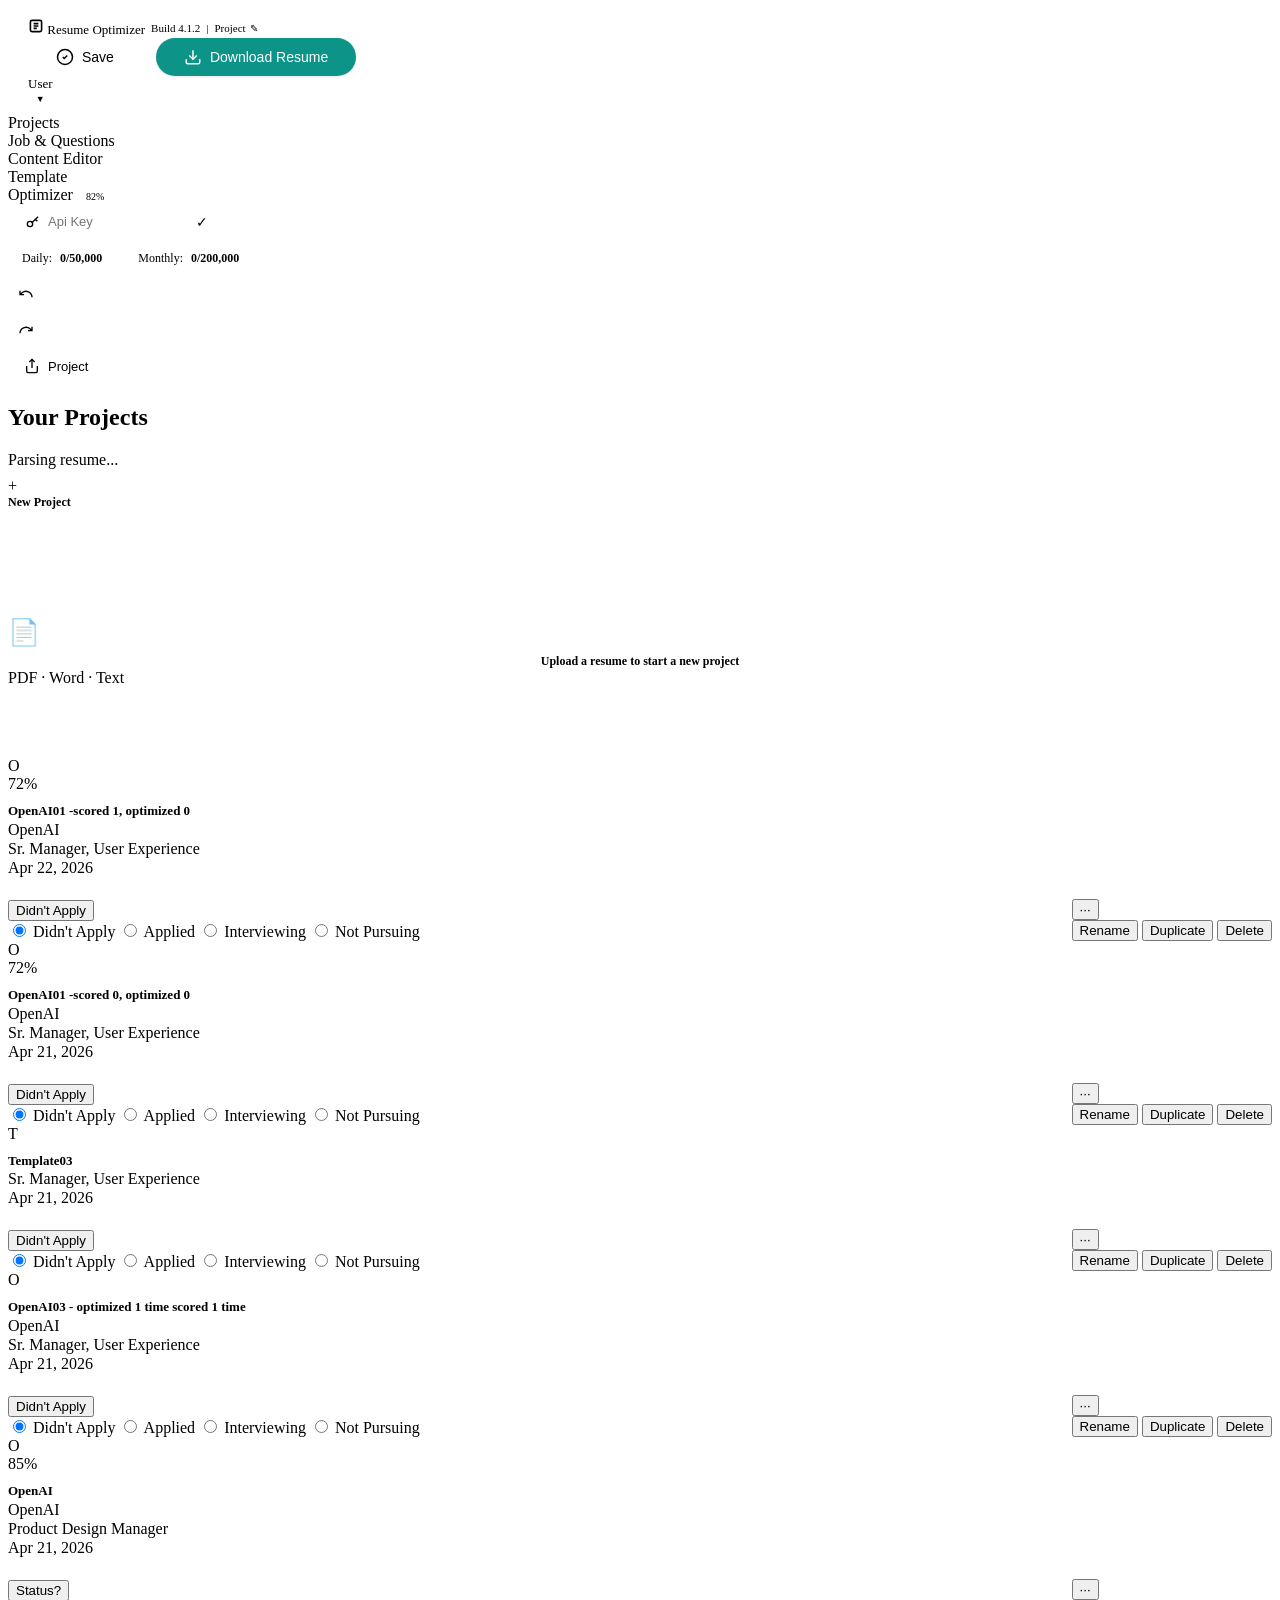
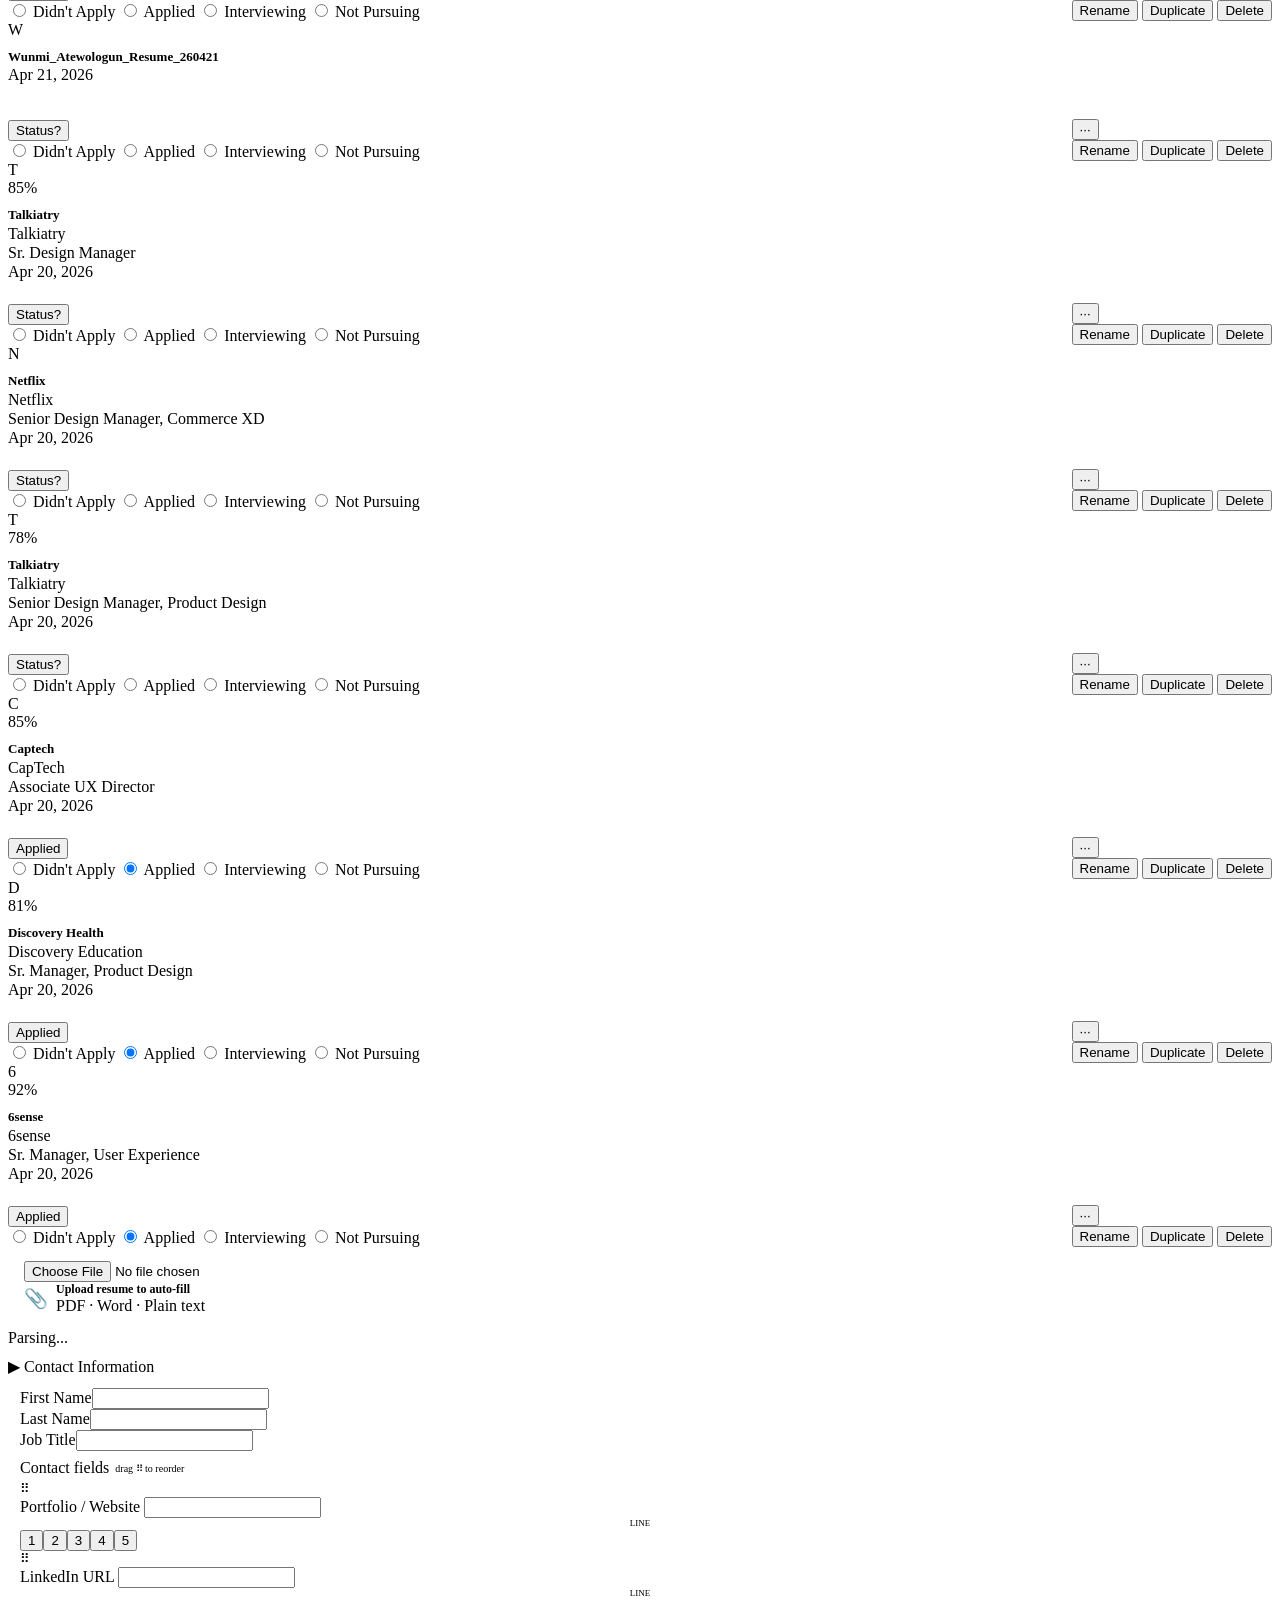
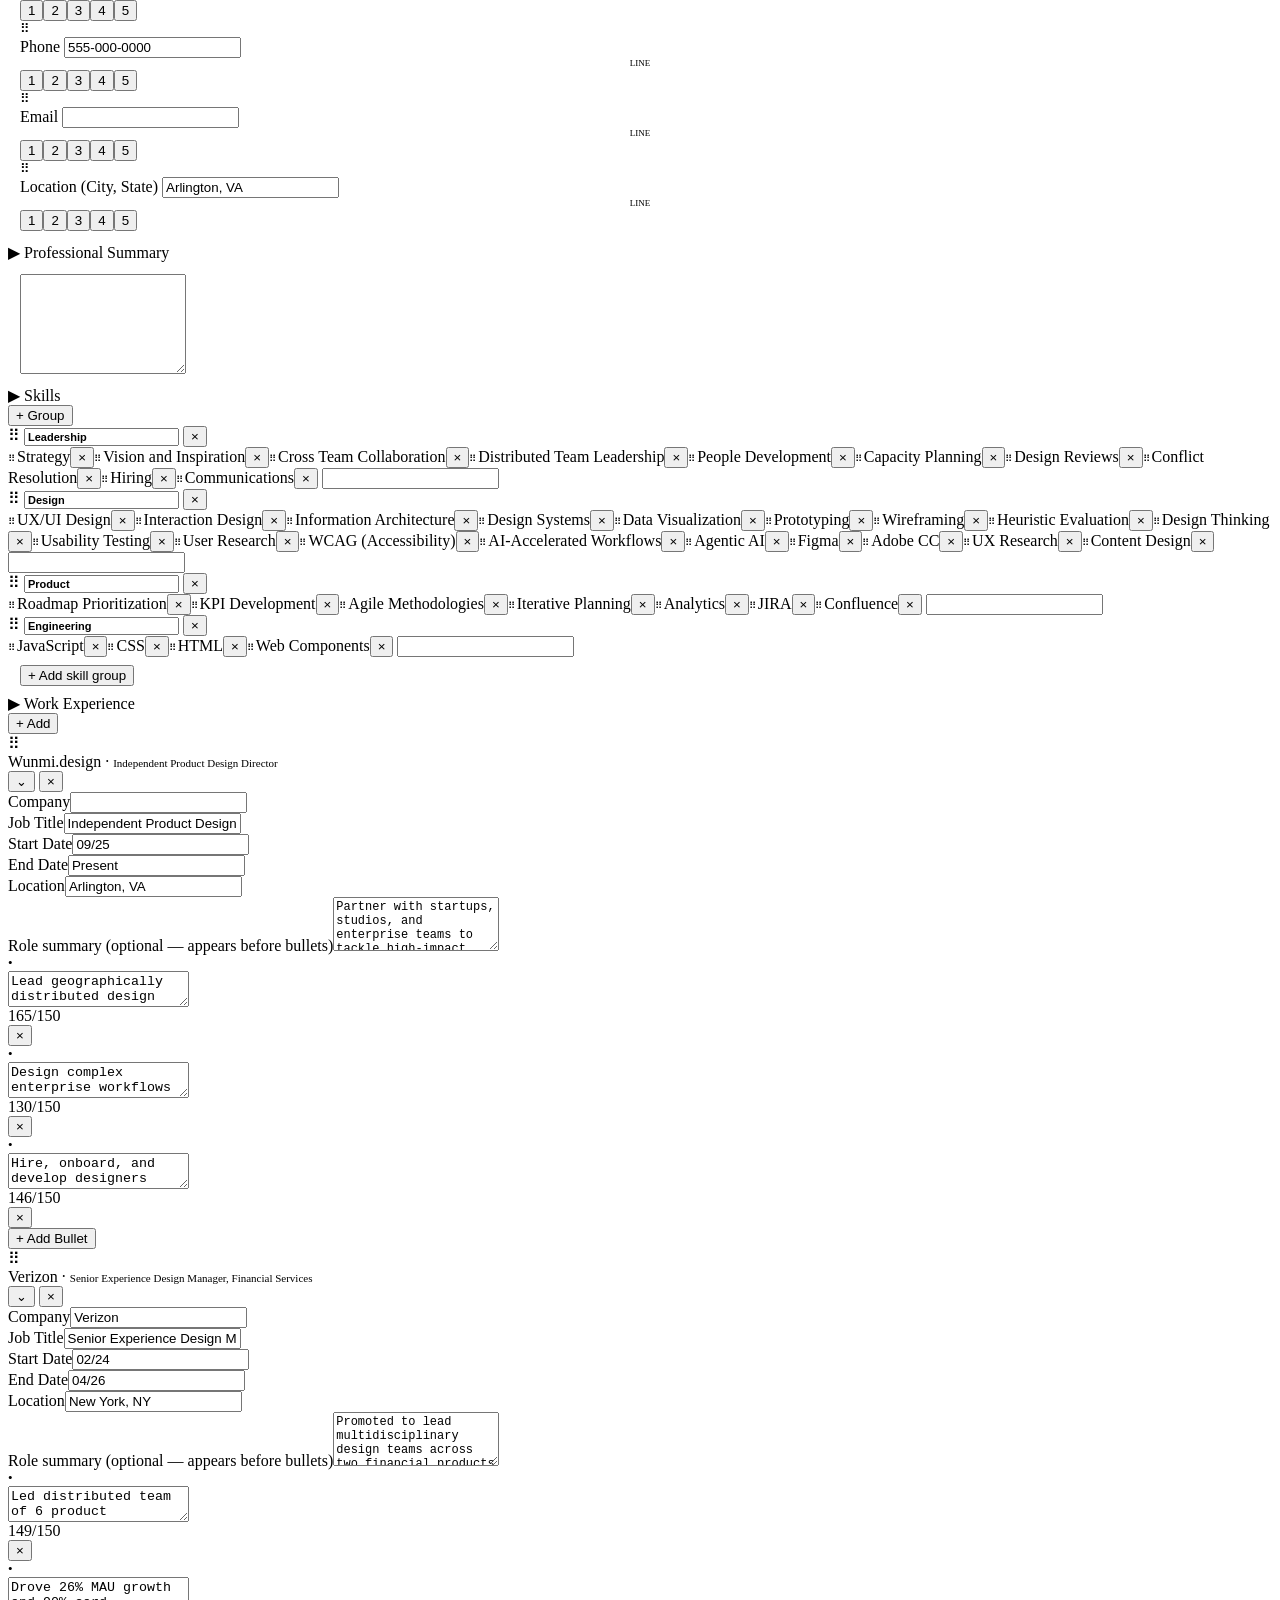
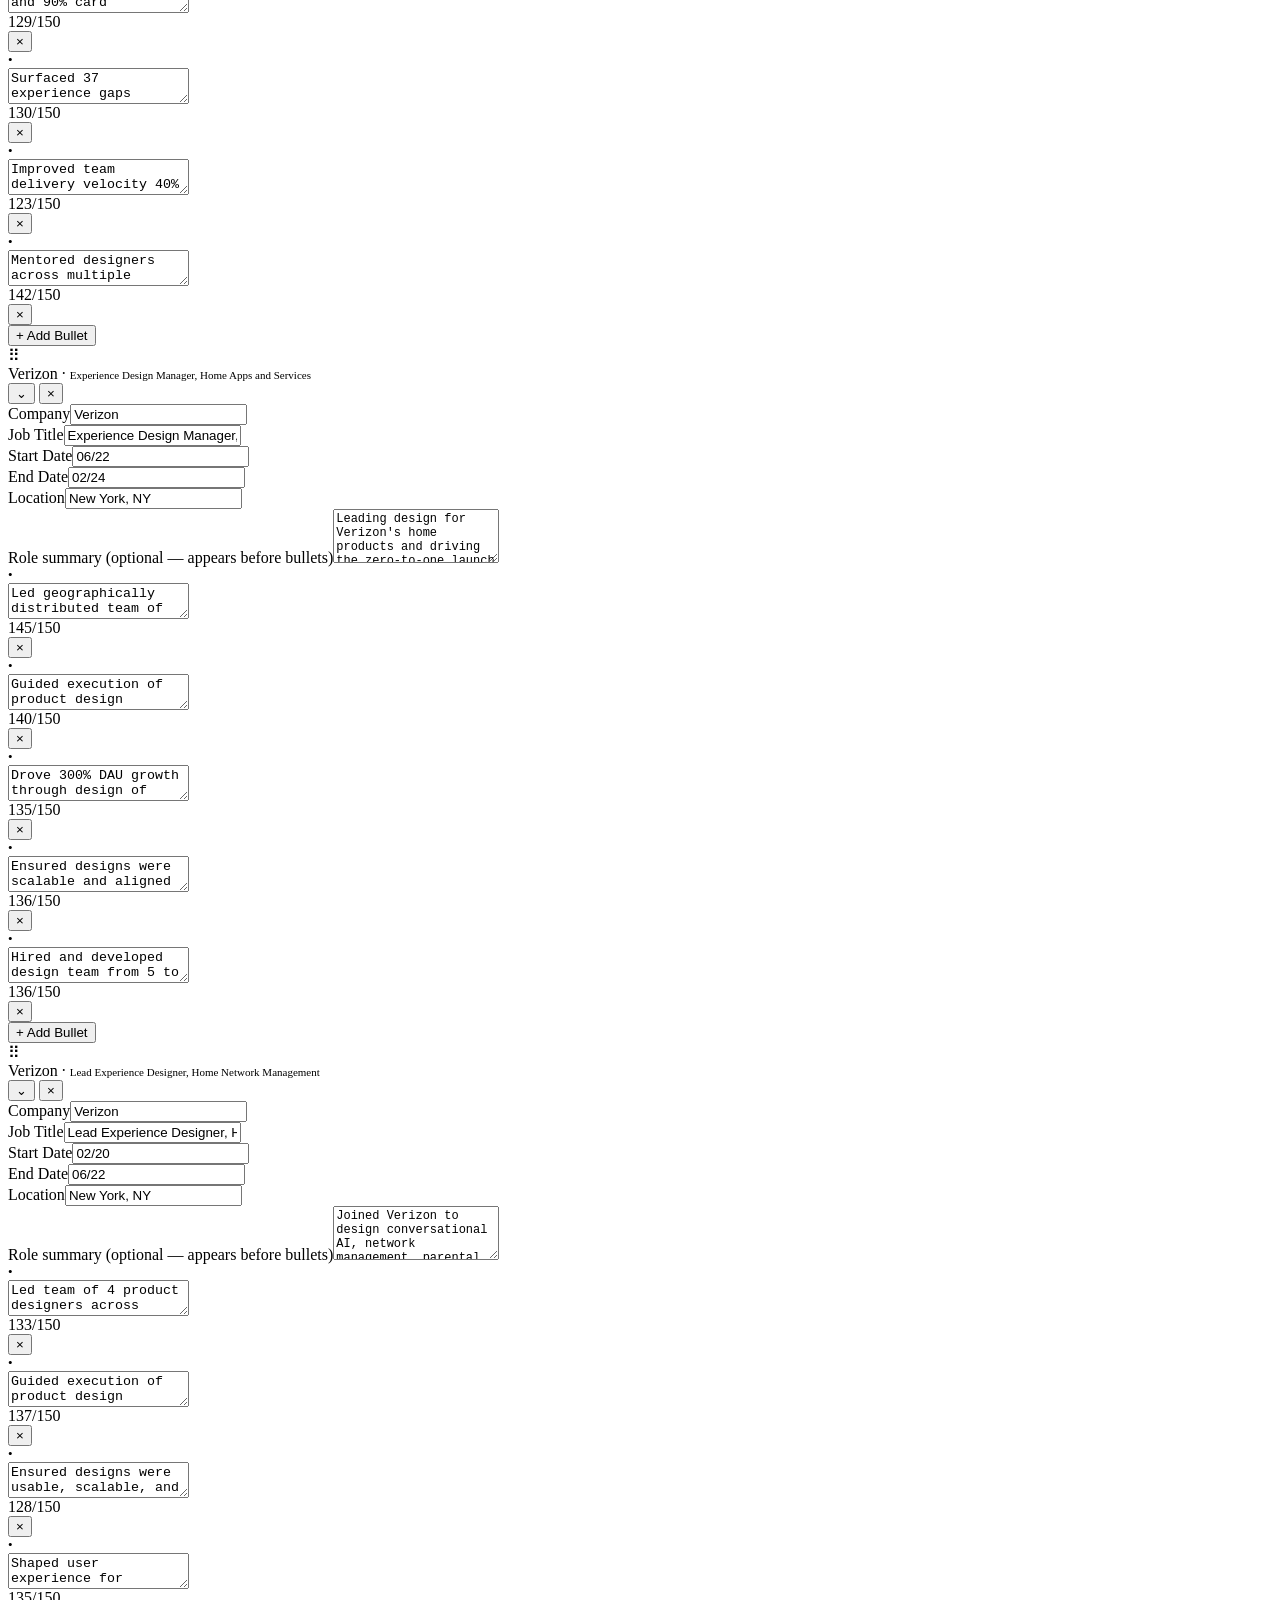
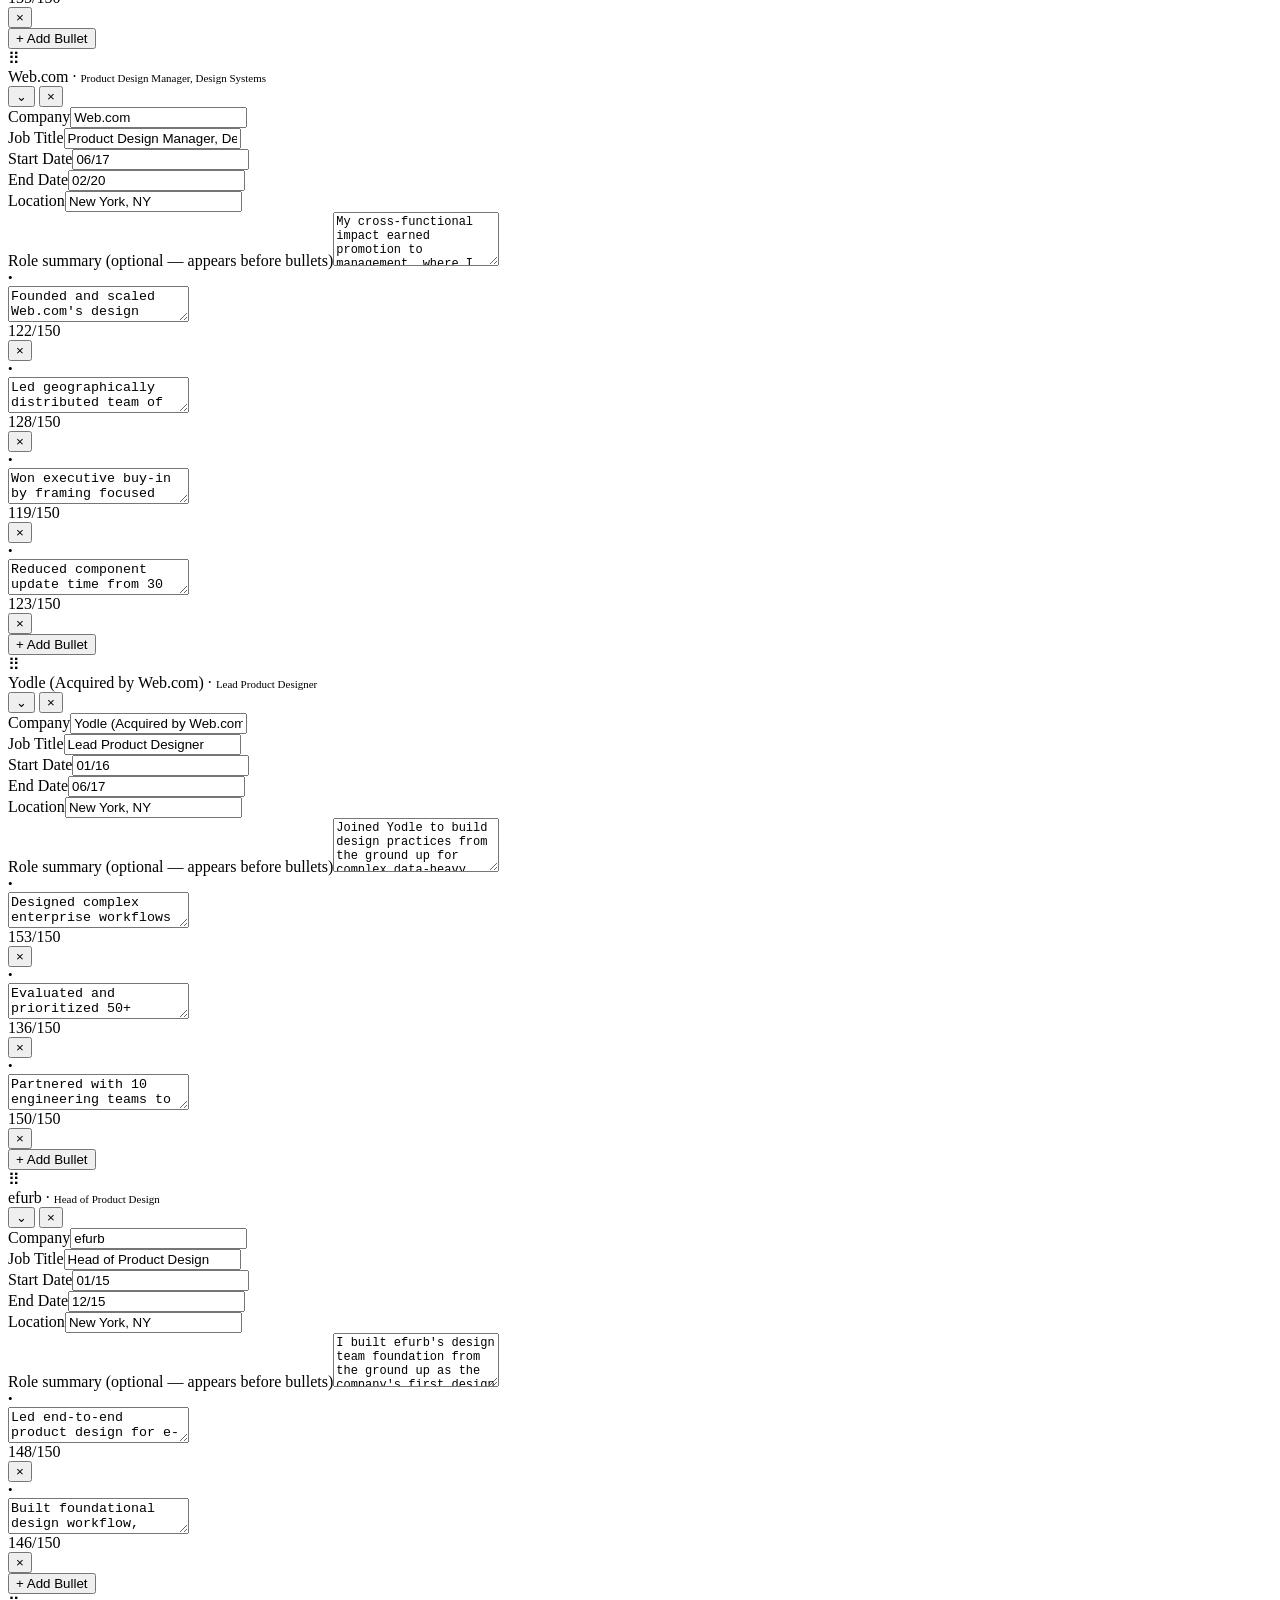
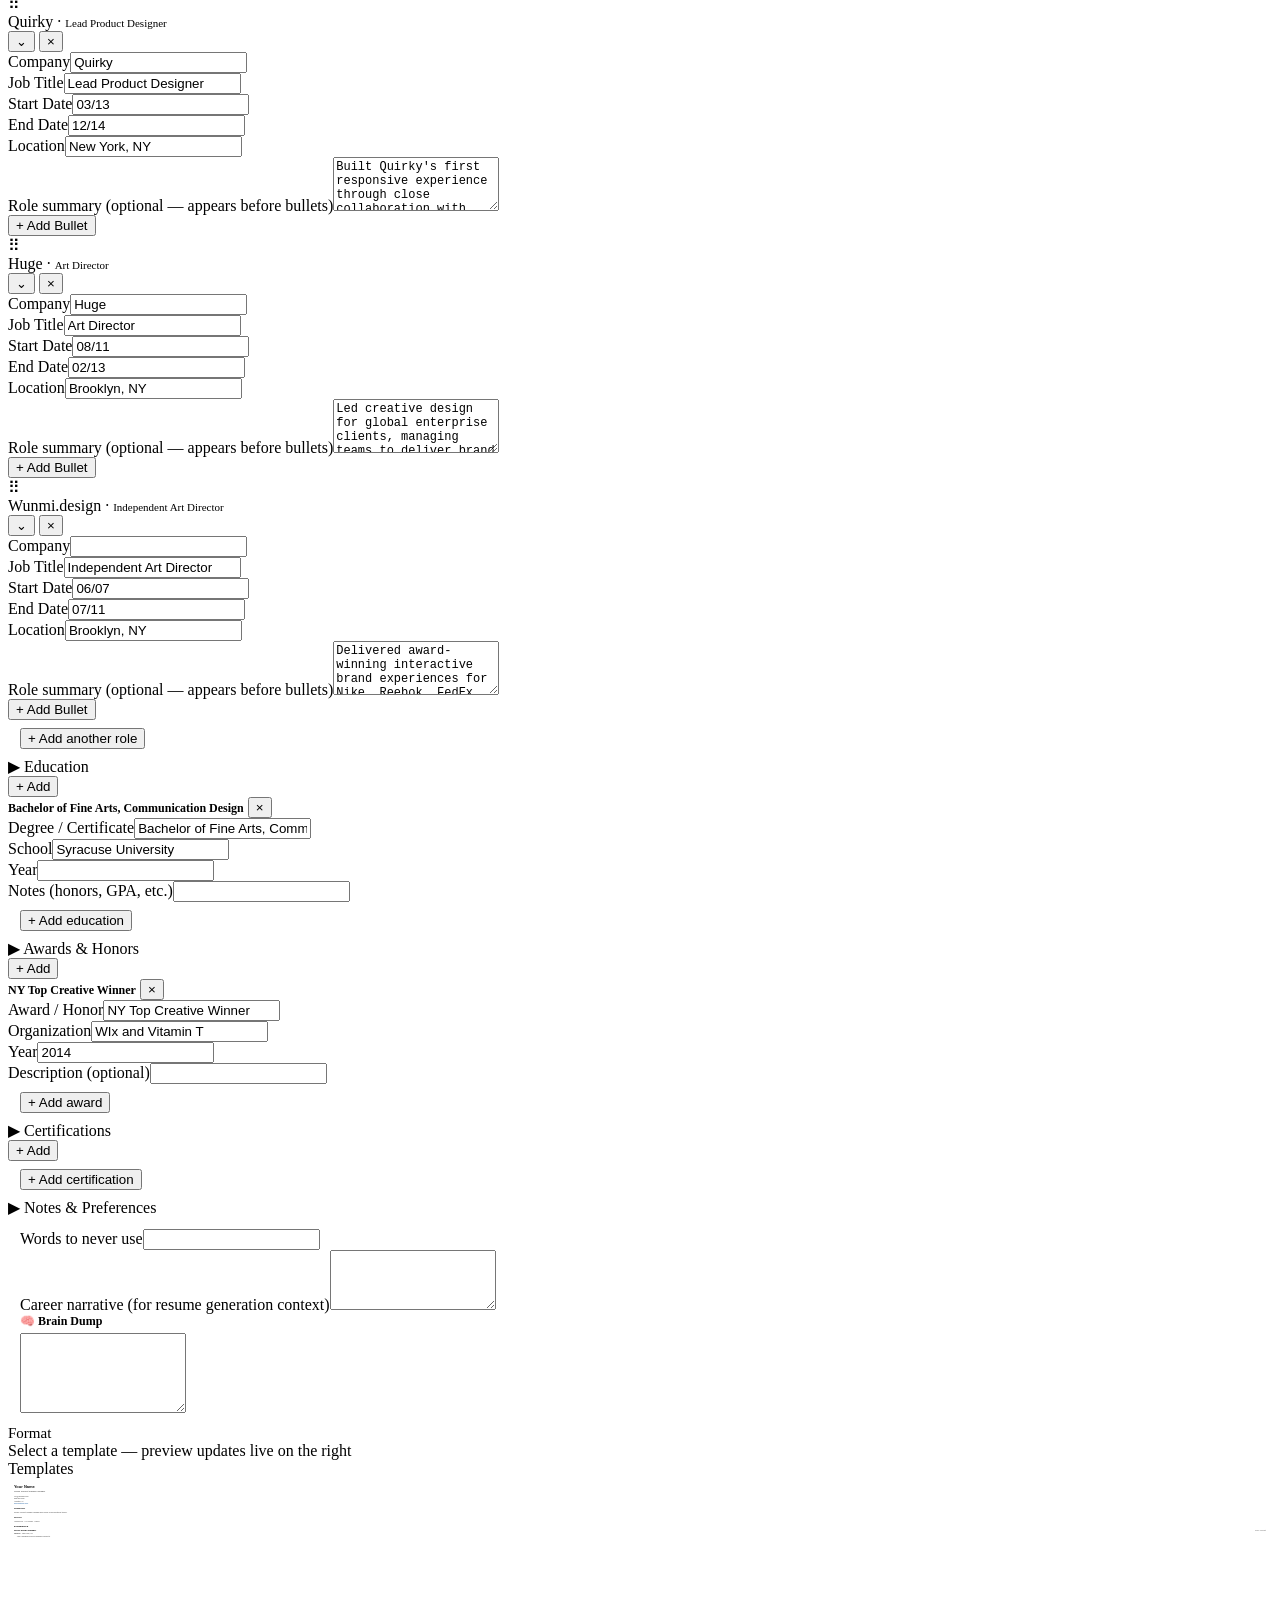
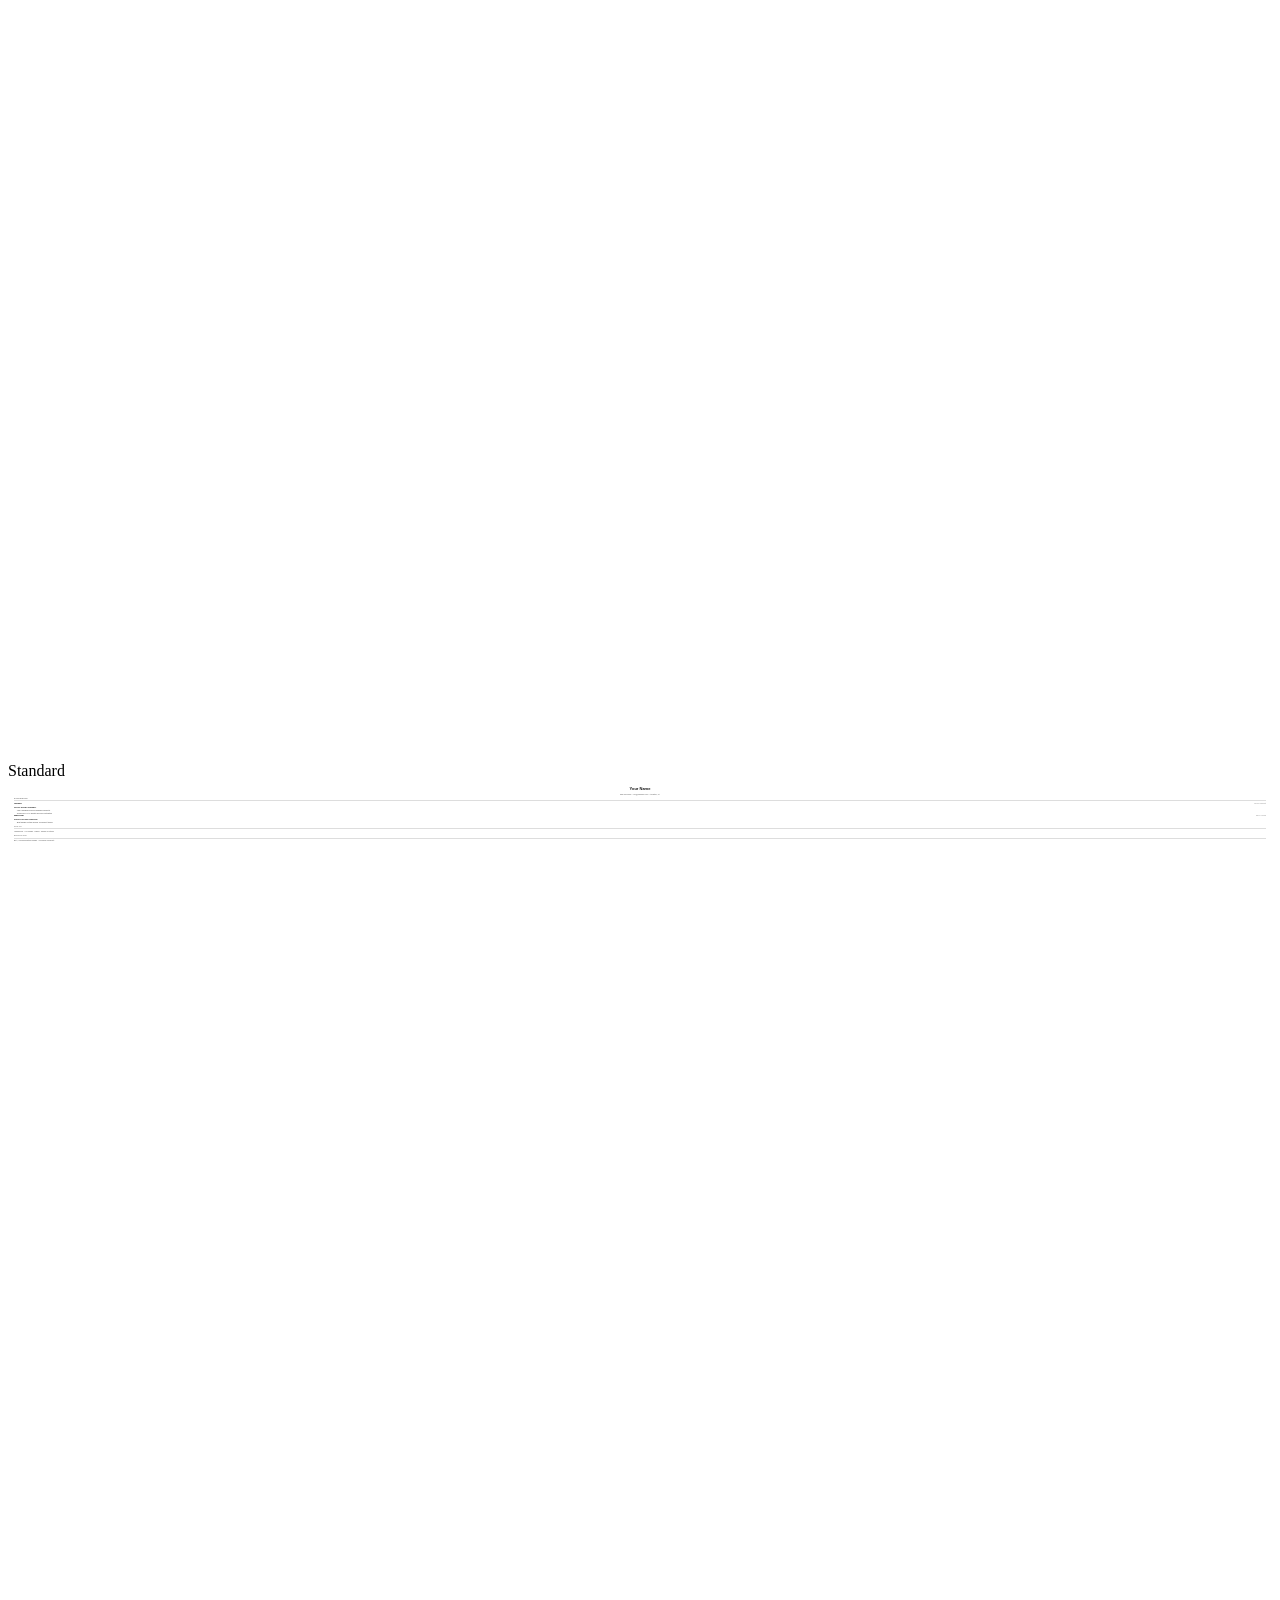
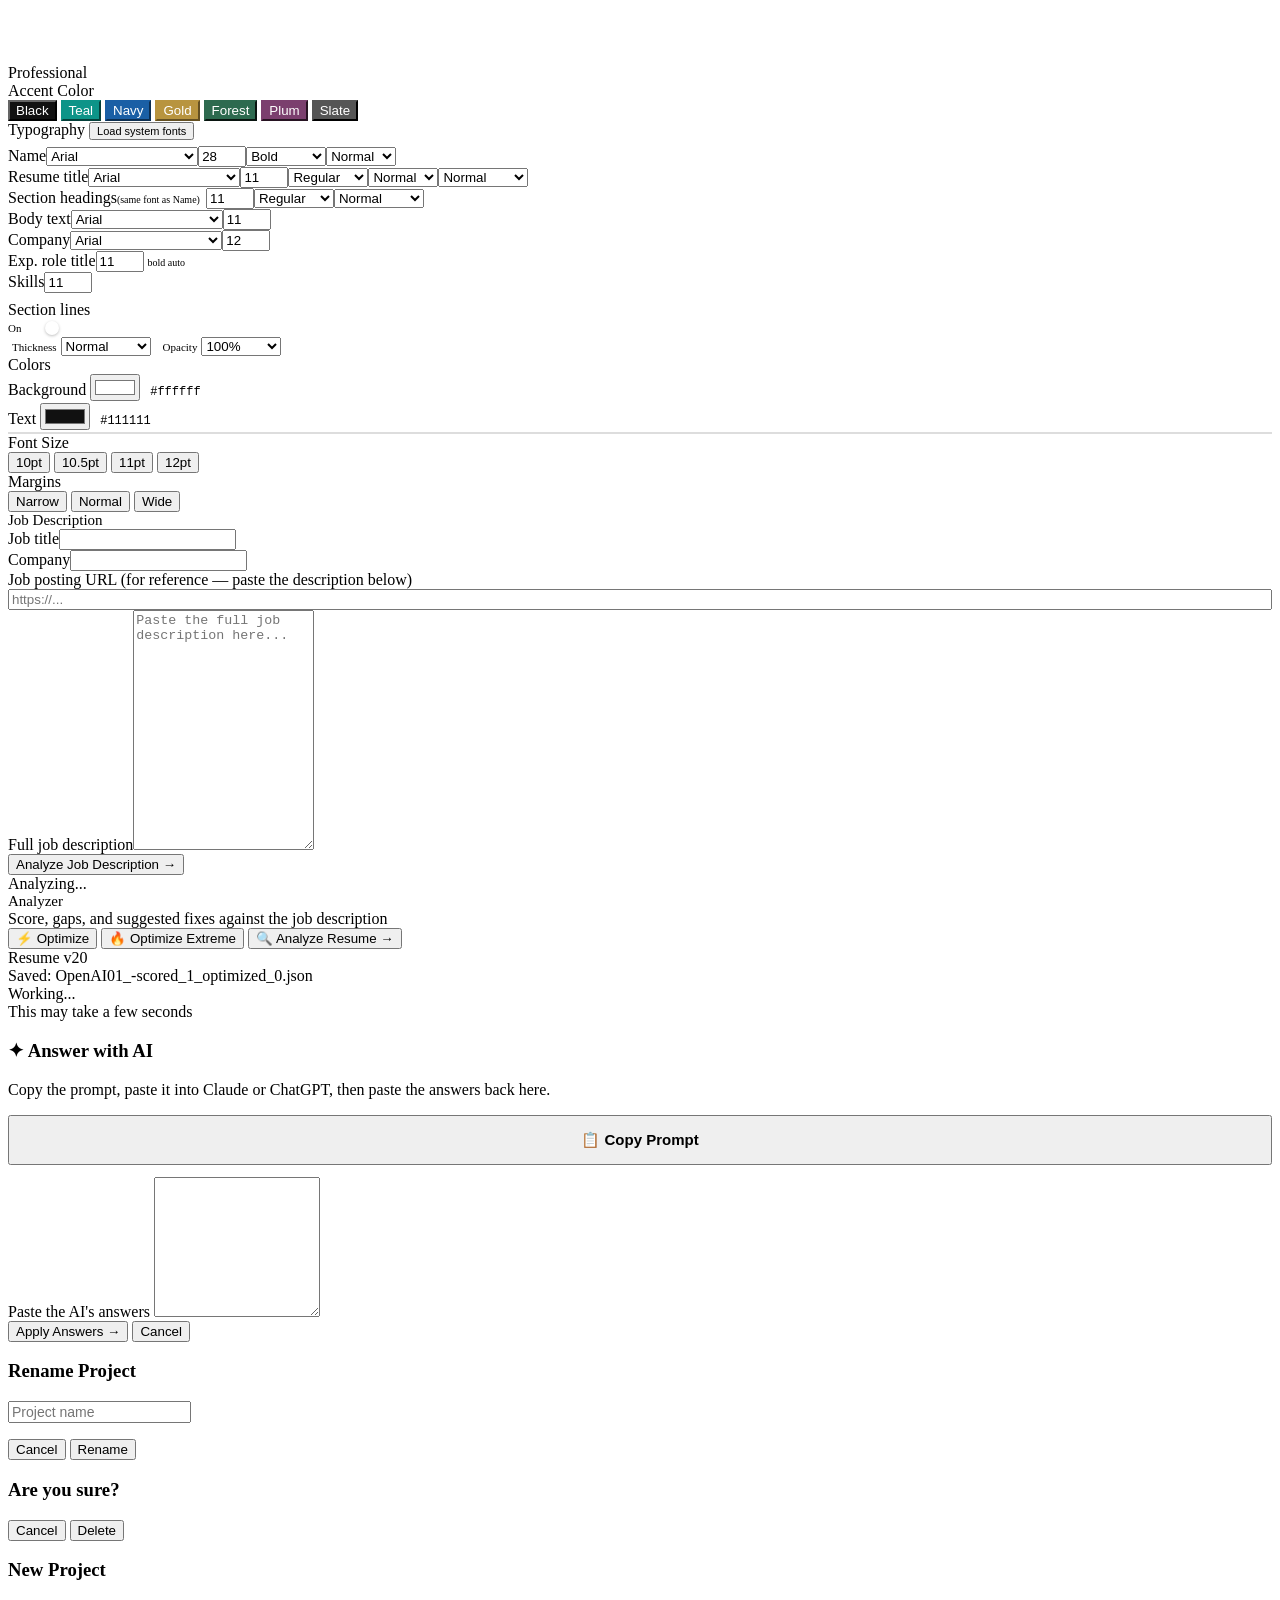
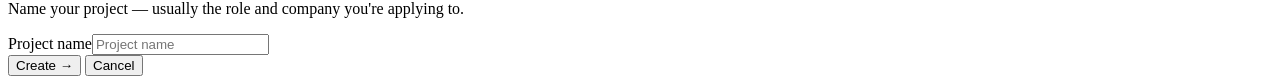
==== commit fef2c05d: "Build 4.1.2: Blocking modal during JD analysis (Bug 72) BUG: When clicking 'Analyze Job Description'" ====
--- a/src/02-body.html
+++ b/src/02-body.html
@@ -8,7 +8,7 @@
         <svg viewBox="0 0 20 20" fill="none" stroke="currentColor" stroke-width="2" style="width:16px;height:16px;"><rect x="3" y="3" width="14" height="14" rx="2"></rect><path d="M7 7h6M7 10h6M7 13h4"></path></svg>
         Resume Optimizer
       </div>
-      <span style="color:var(--muted);font-size:11px;flex-shrink:0;">Build 4.1.1</span>
+      <span style="color:var(--muted);font-size:11px;flex-shrink:0;">Build 4.1.2</span>
       <span style="color:var(--border);font-size:11px;flex-shrink:0;">|</span>
       <div class="topbar-project" onclick="promptRenameProject()" style="display:flex;align-items:center;gap:4px;cursor:pointer;flex-shrink:1;min-width:0;">
         <span class="topbar-project-name" id="proj-name-display" style="font-size:11px;overflow:hidden;text-overflow:ellipsis;white-space:nowrap;color:var(--ink);">Project</span>
@@ -1938,6 +1938,16 @@
   </div>
 </div>
 
+<!-- Reusable blocking modal — used for JD analysis and other long async operations.
+     Full-screen overlay blocks ALL interaction until operation completes. -->
+<div id="blocking-modal" class="blocking-modal" role="dialog" aria-modal="true" aria-live="polite">
+  <div class="blocking-modal-content">
+    <div class="spin-lg"></div>
+    <div class="blocking-modal-title">Working...</div>
+    <div class="blocking-modal-sub">This may take a few seconds</div>
+  </div>
+</div>
+
 <!-- Analyze overlay modal -->
 <div id="analyze-overlay" style="display:none;position:fixed;top:0;left:0;right:0;bottom:0;background:rgba(0,0,0,0.4);z-index:9999;align-items:center;justify-content:center;">
   <div style="background:white;border-radius:8px;padding:32px;text-align:center;box-shadow:0 4px 12px rgba(0,0,0,0.15);">
